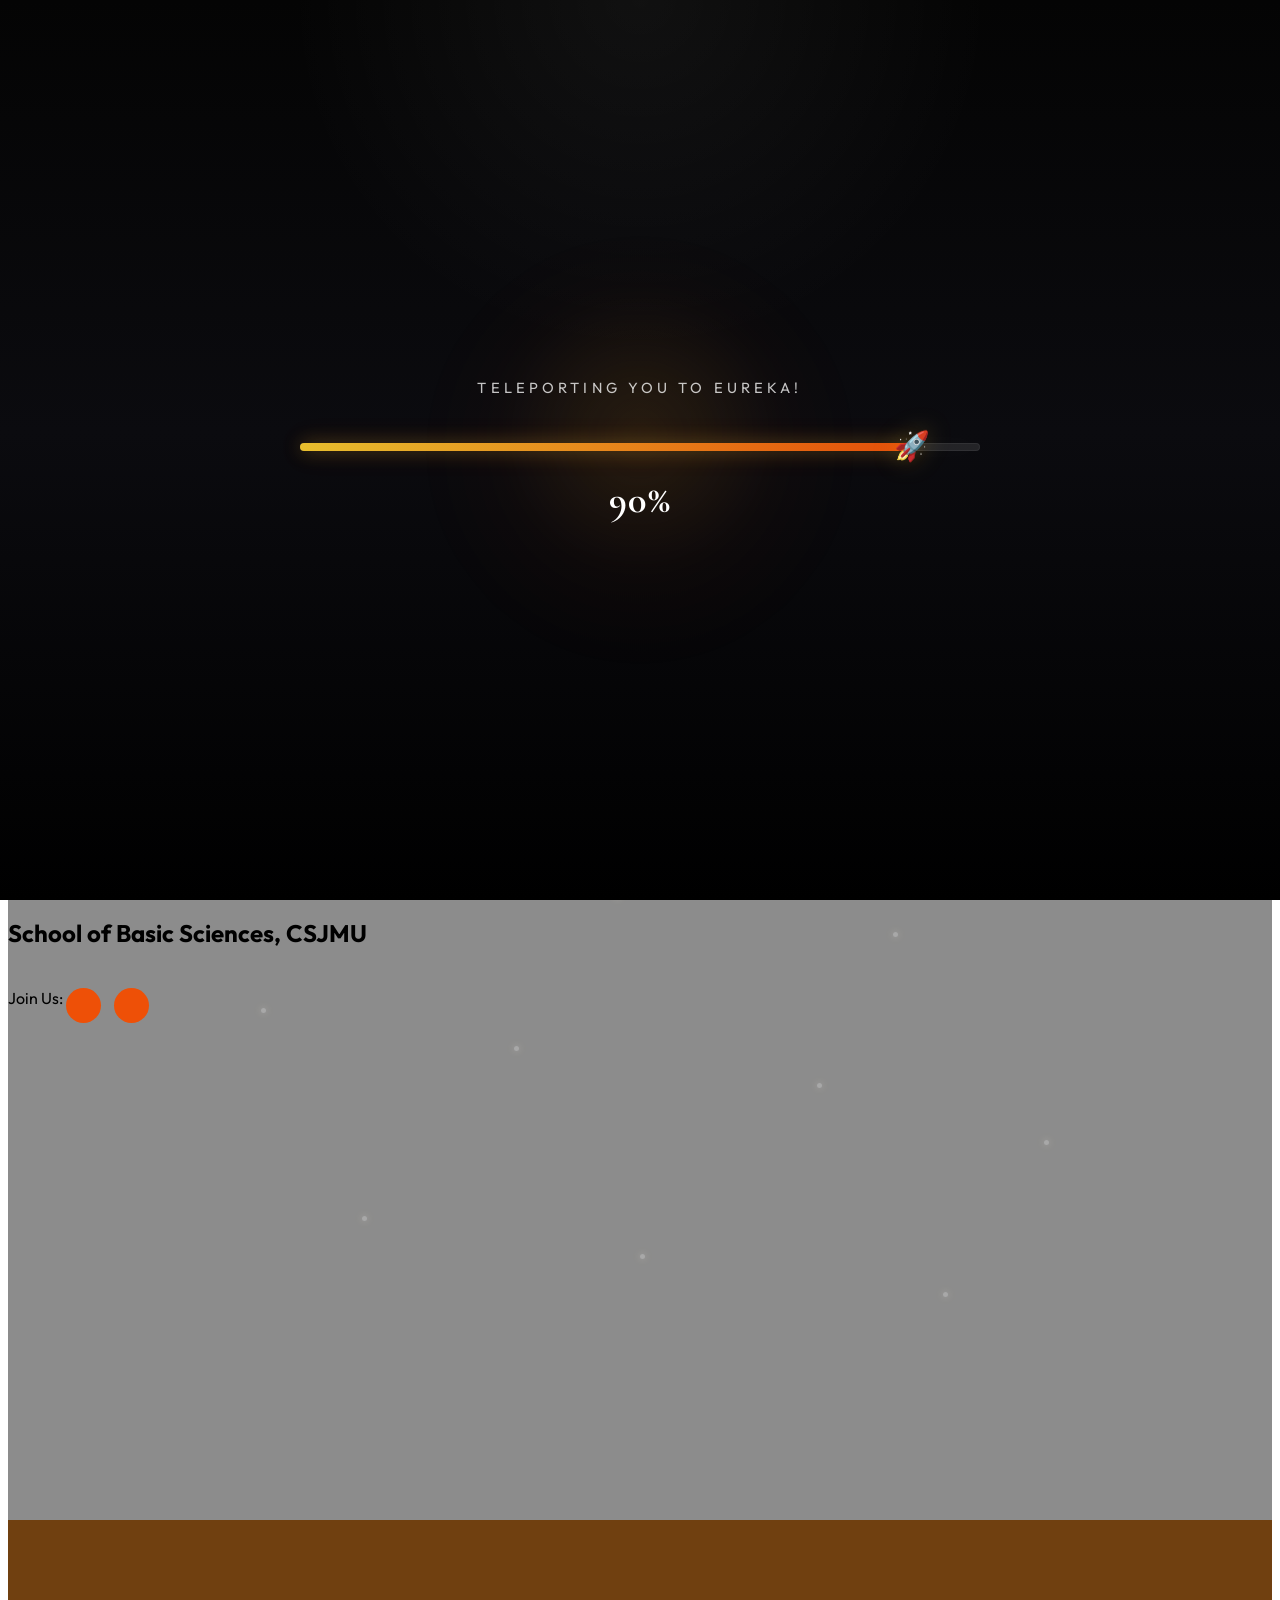
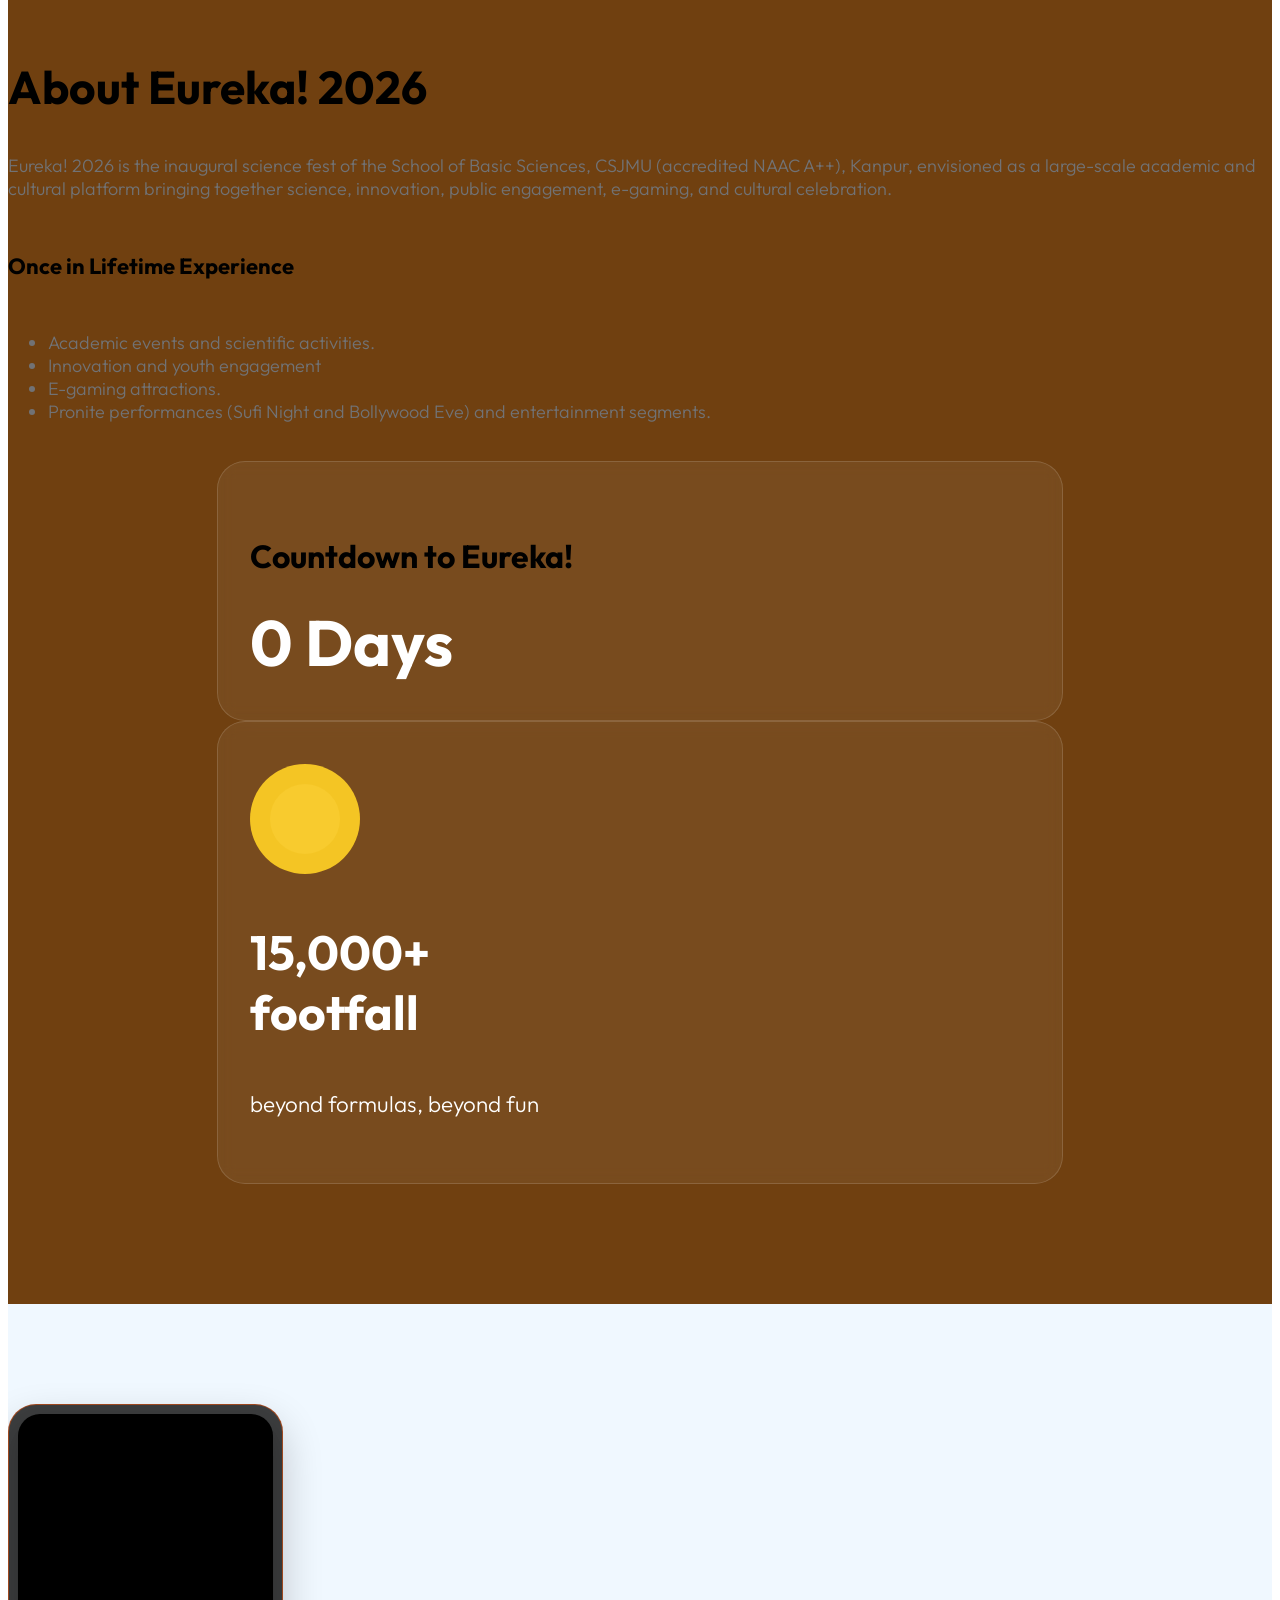
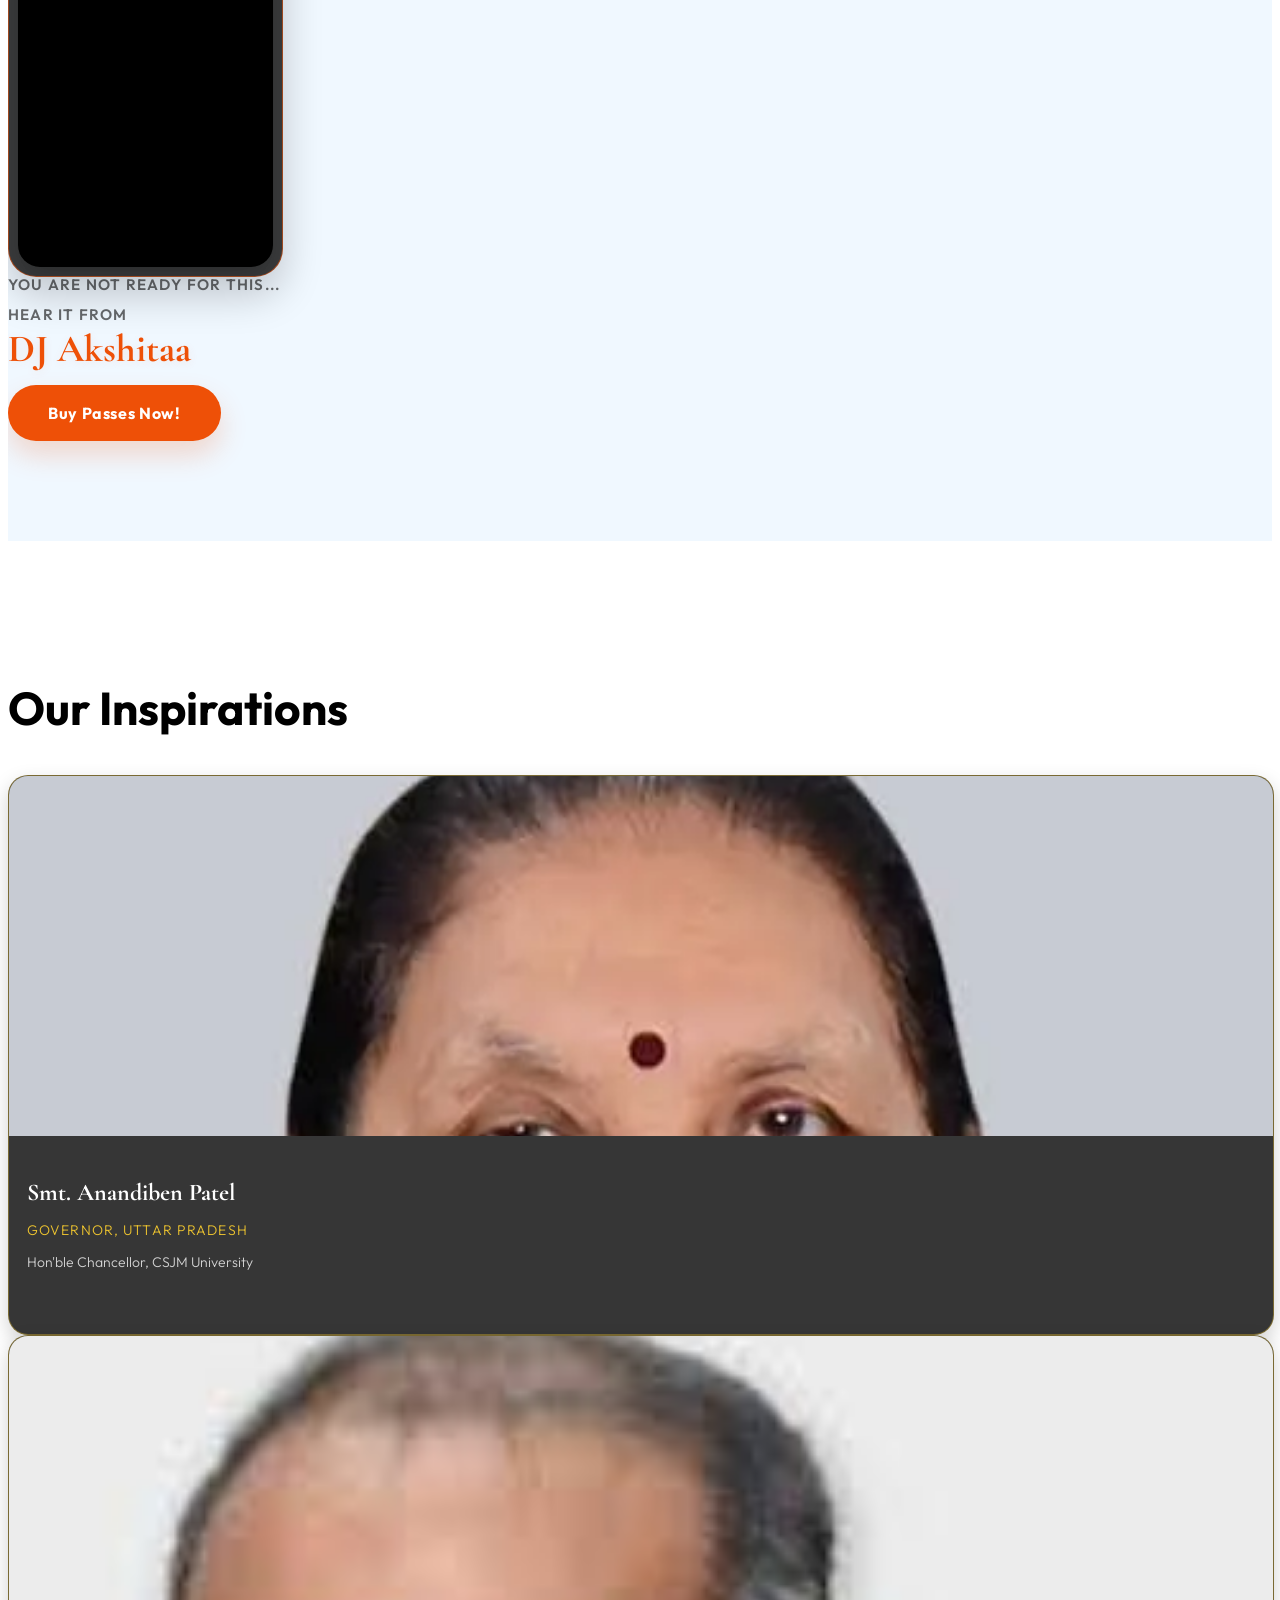
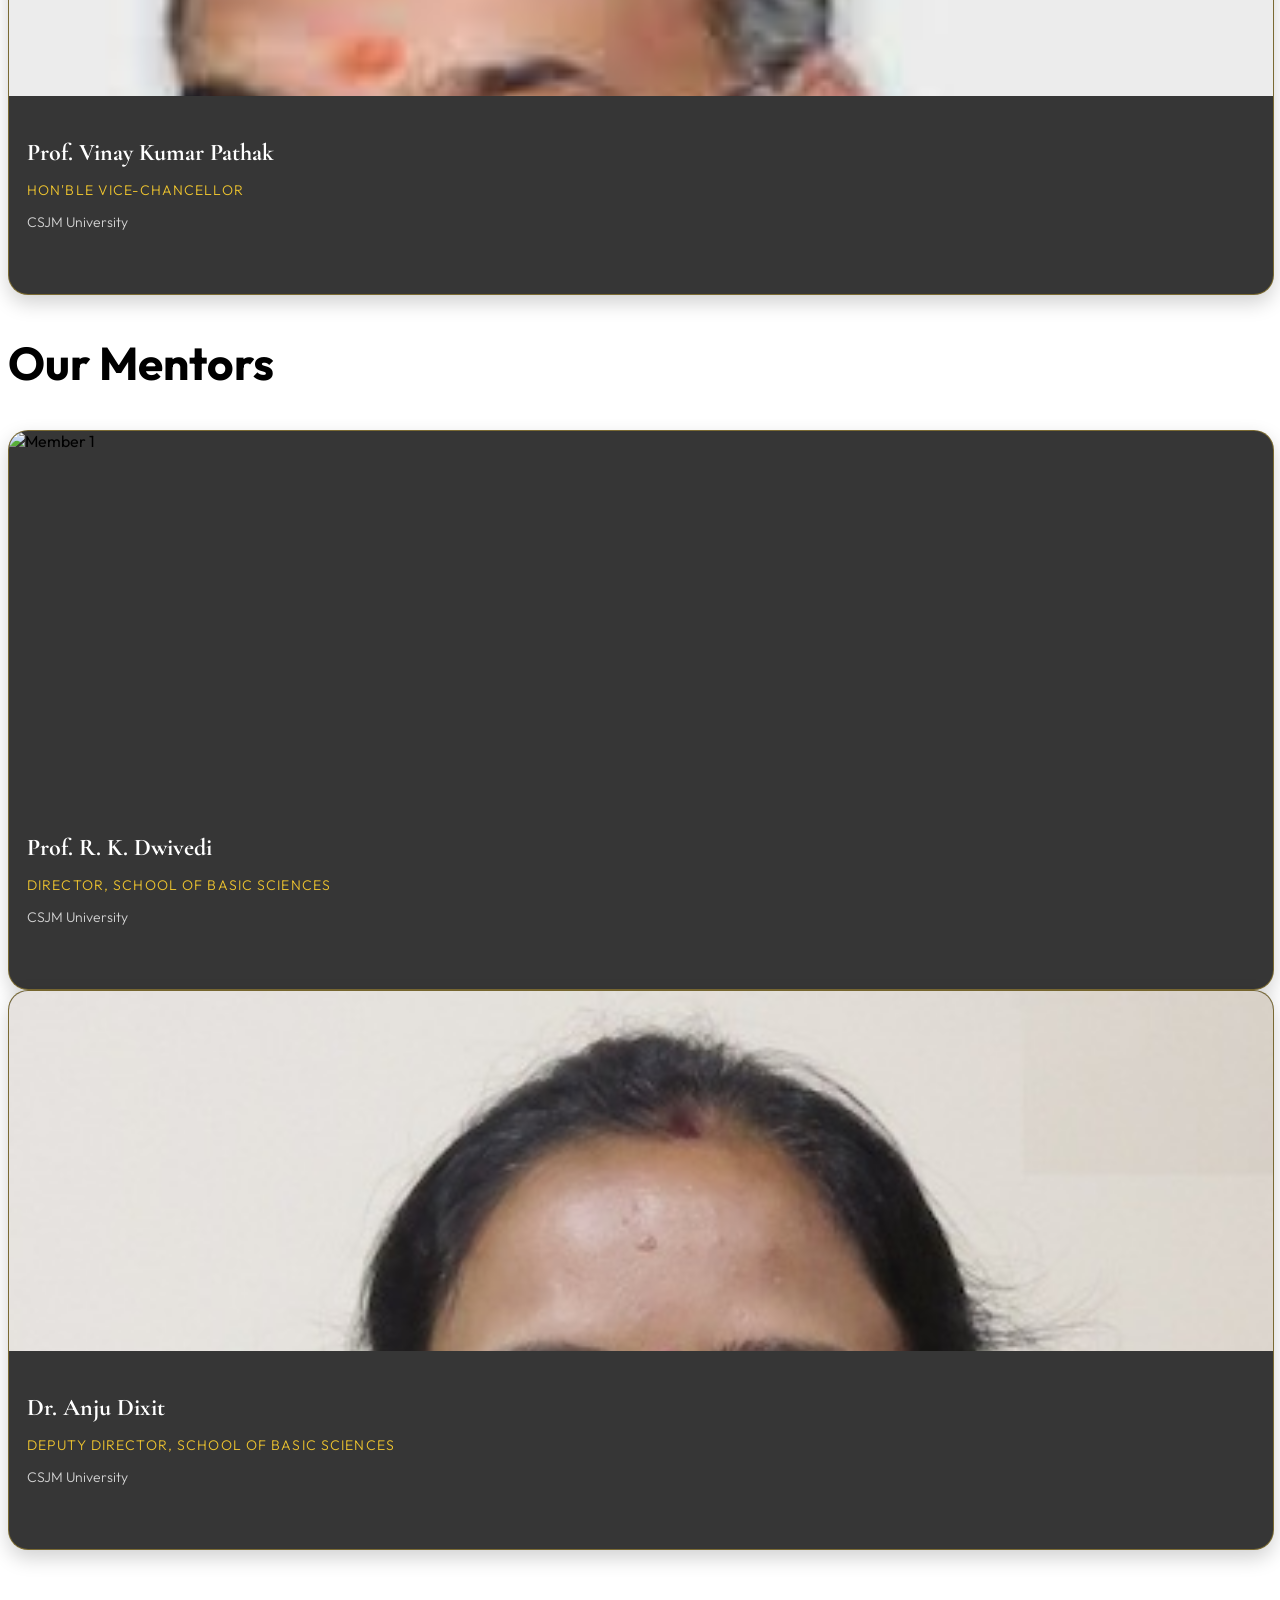
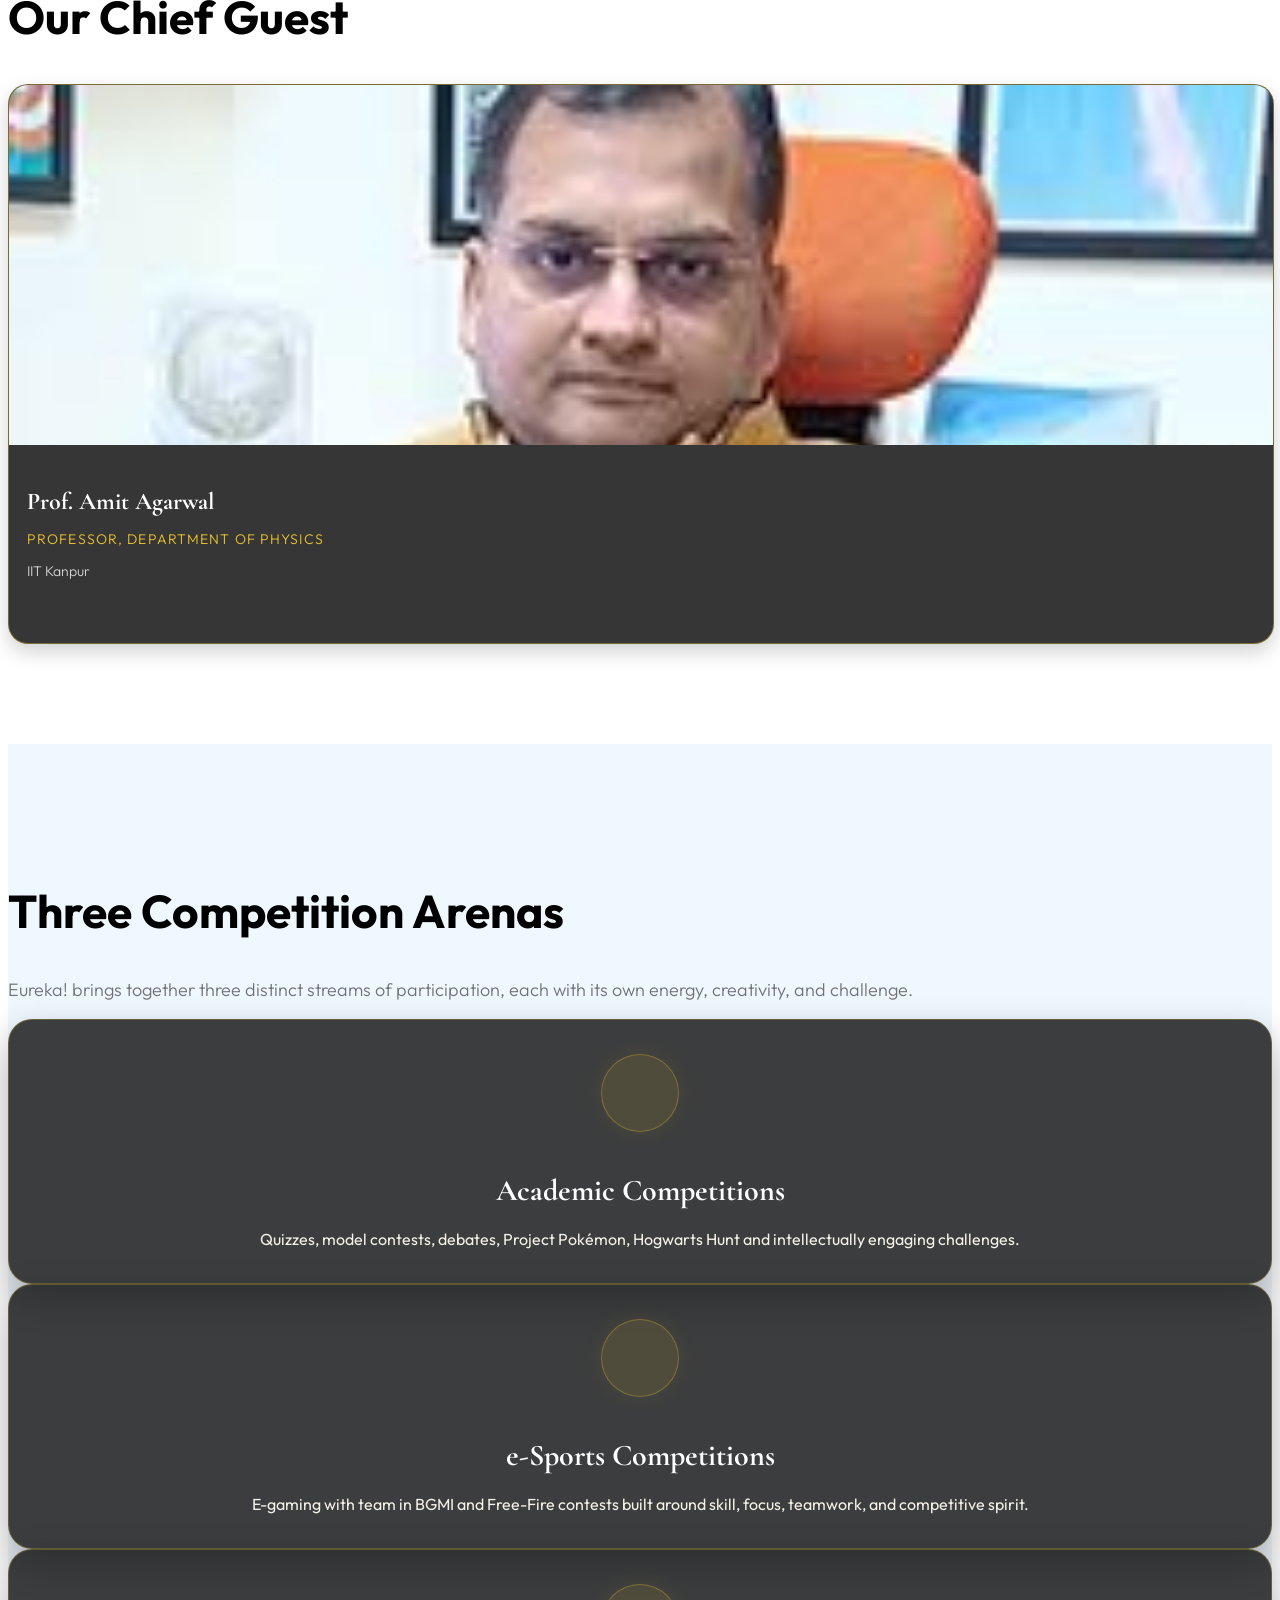
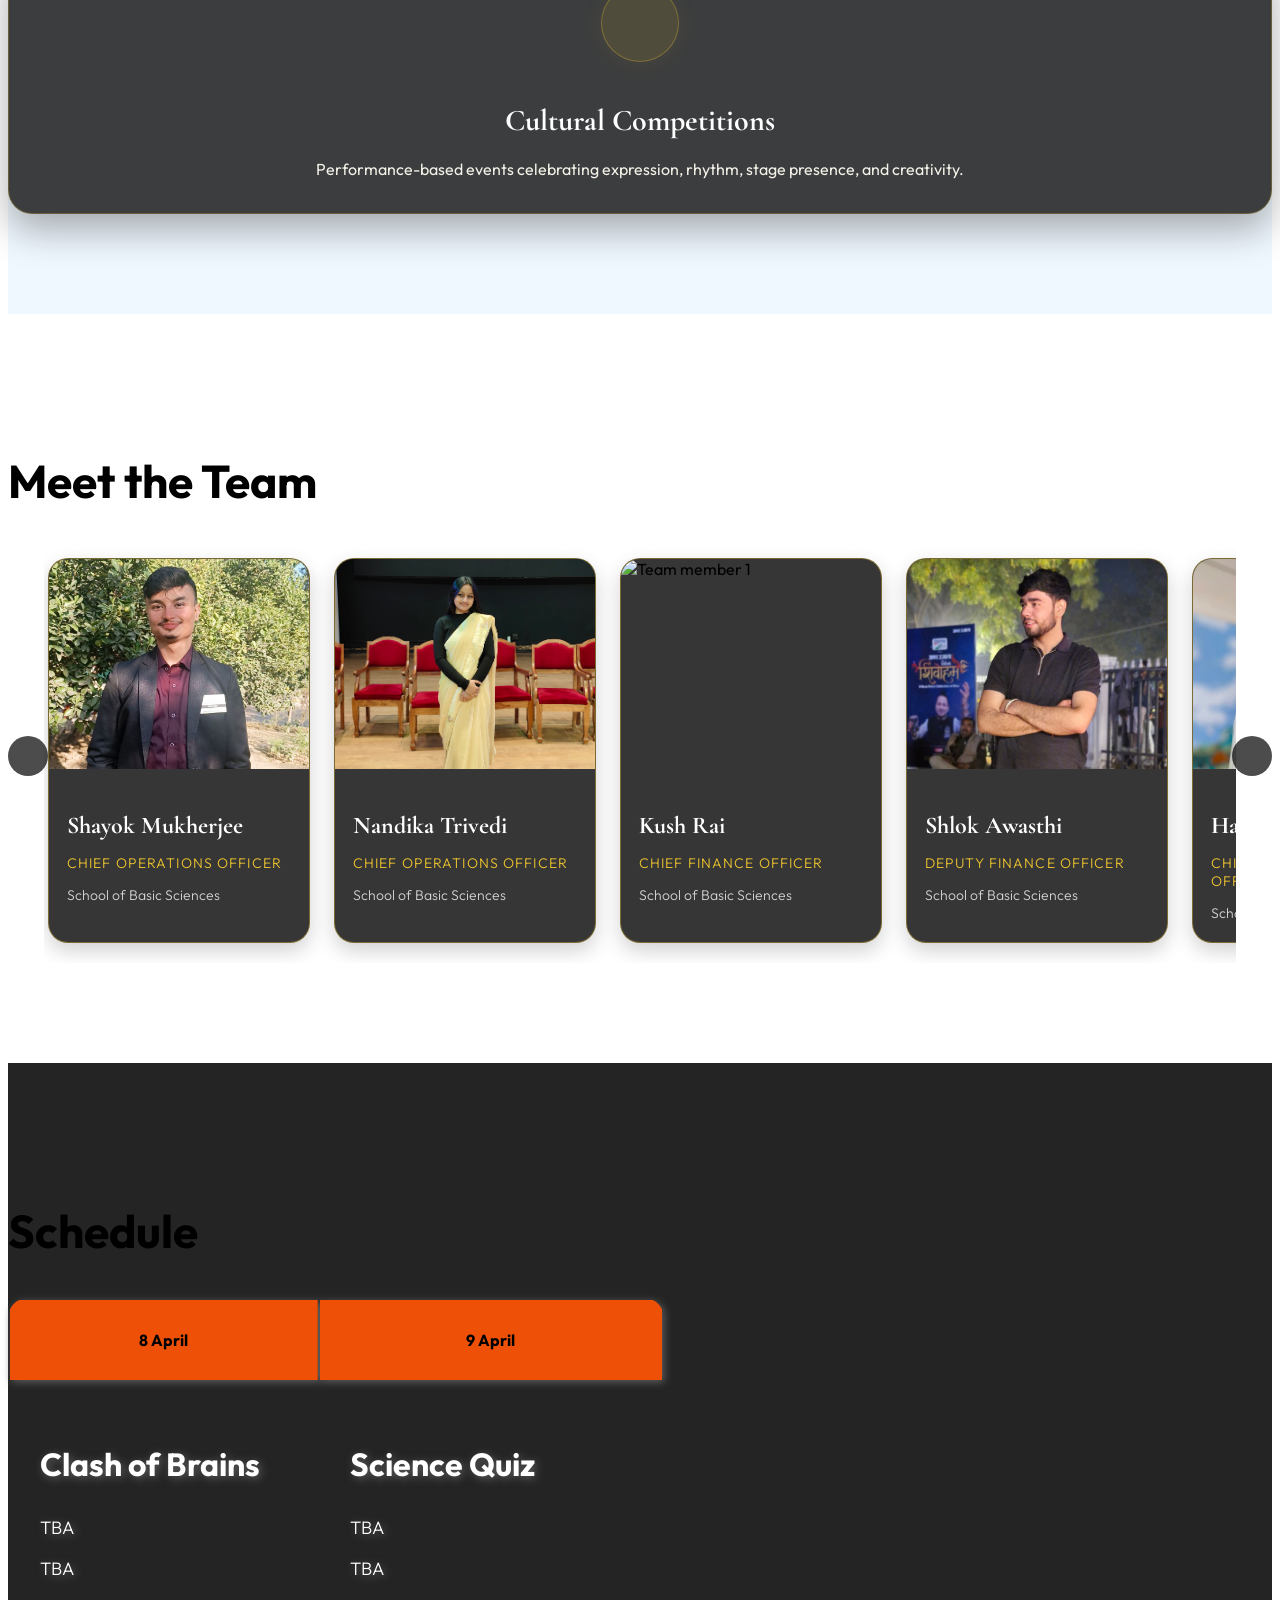
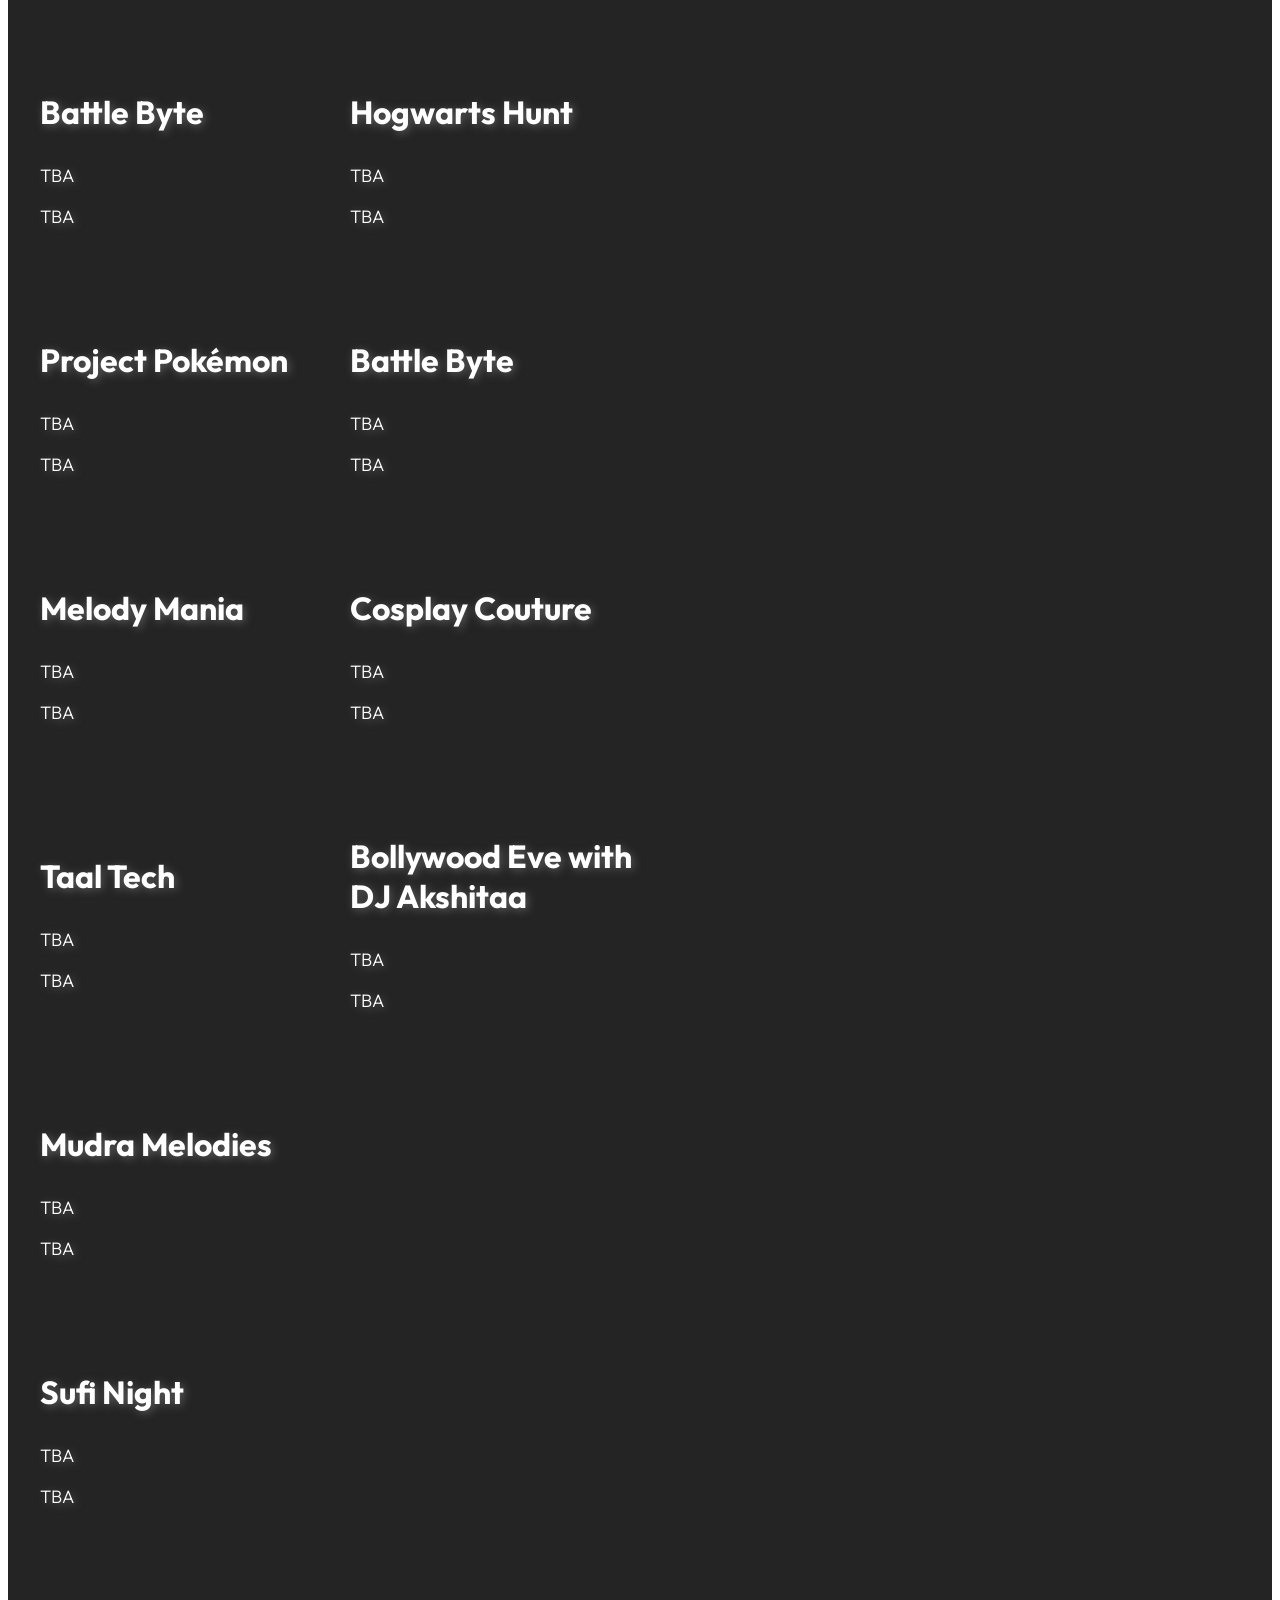
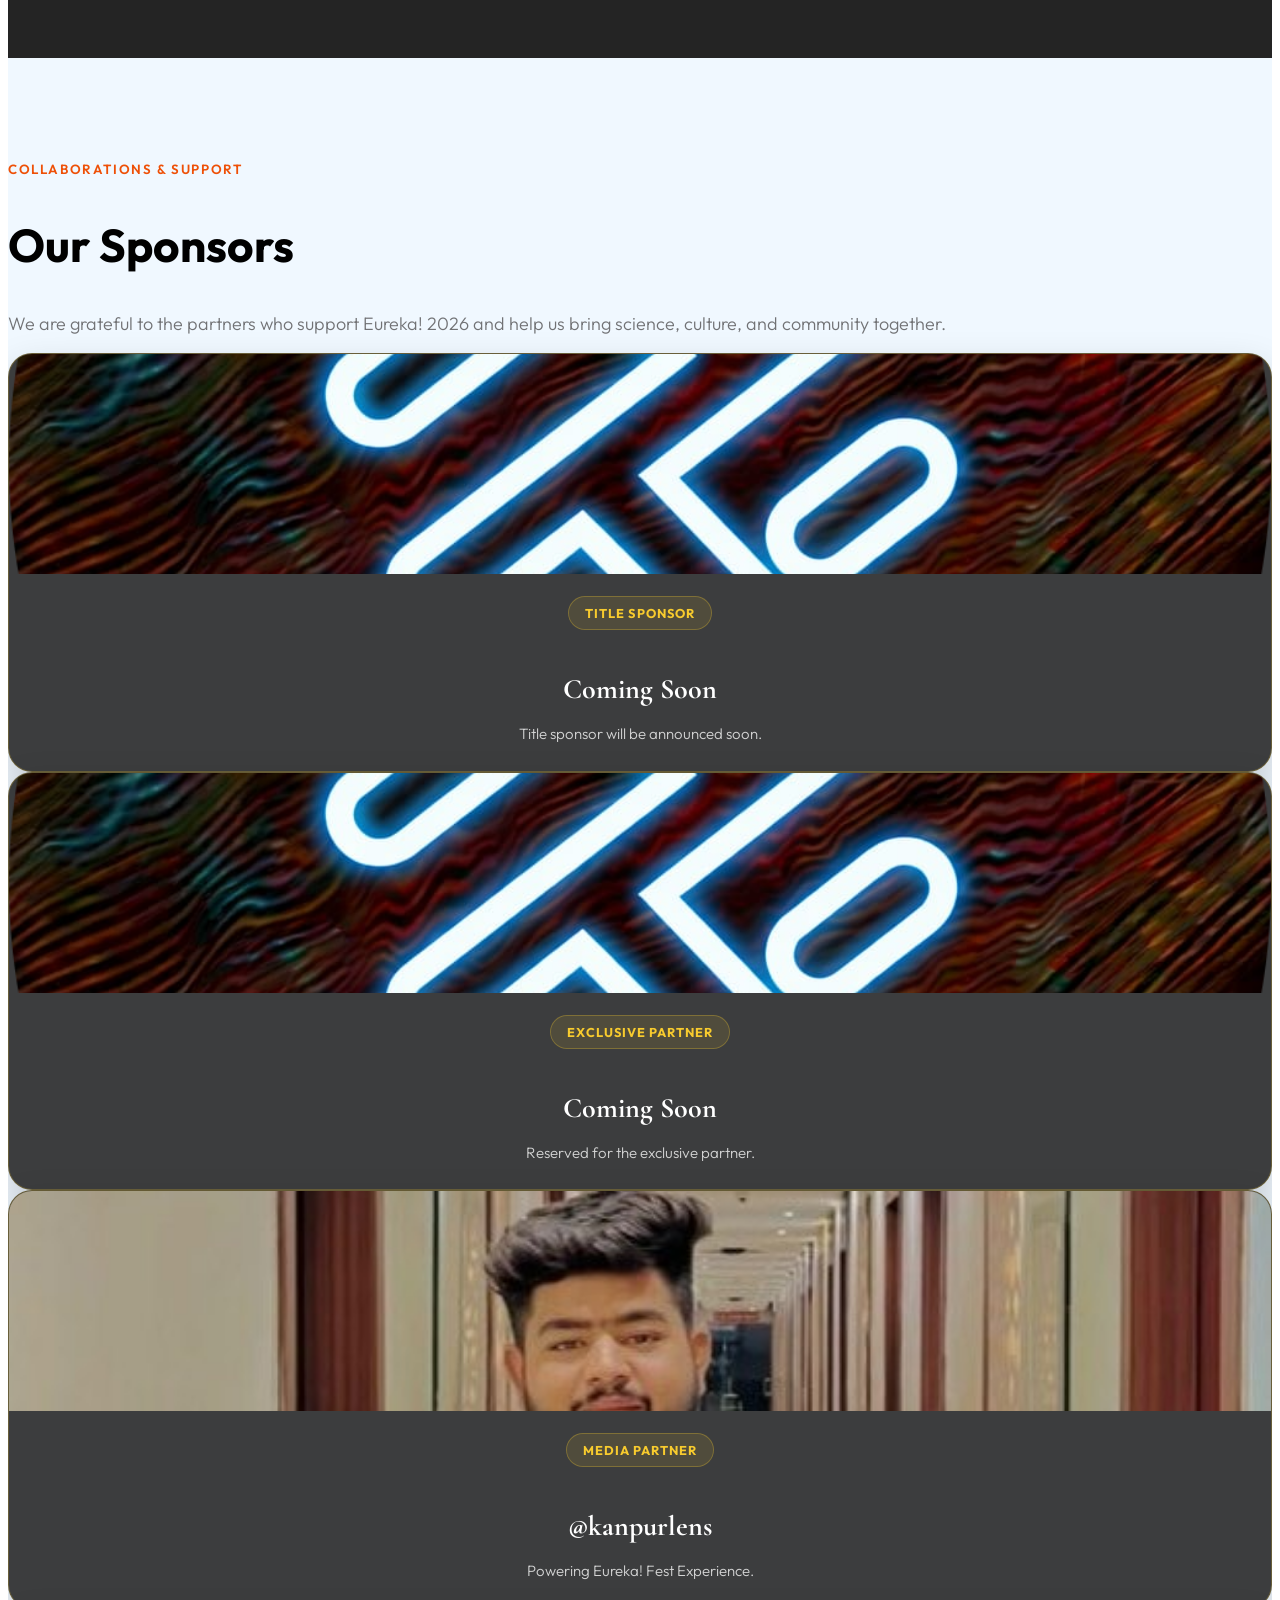
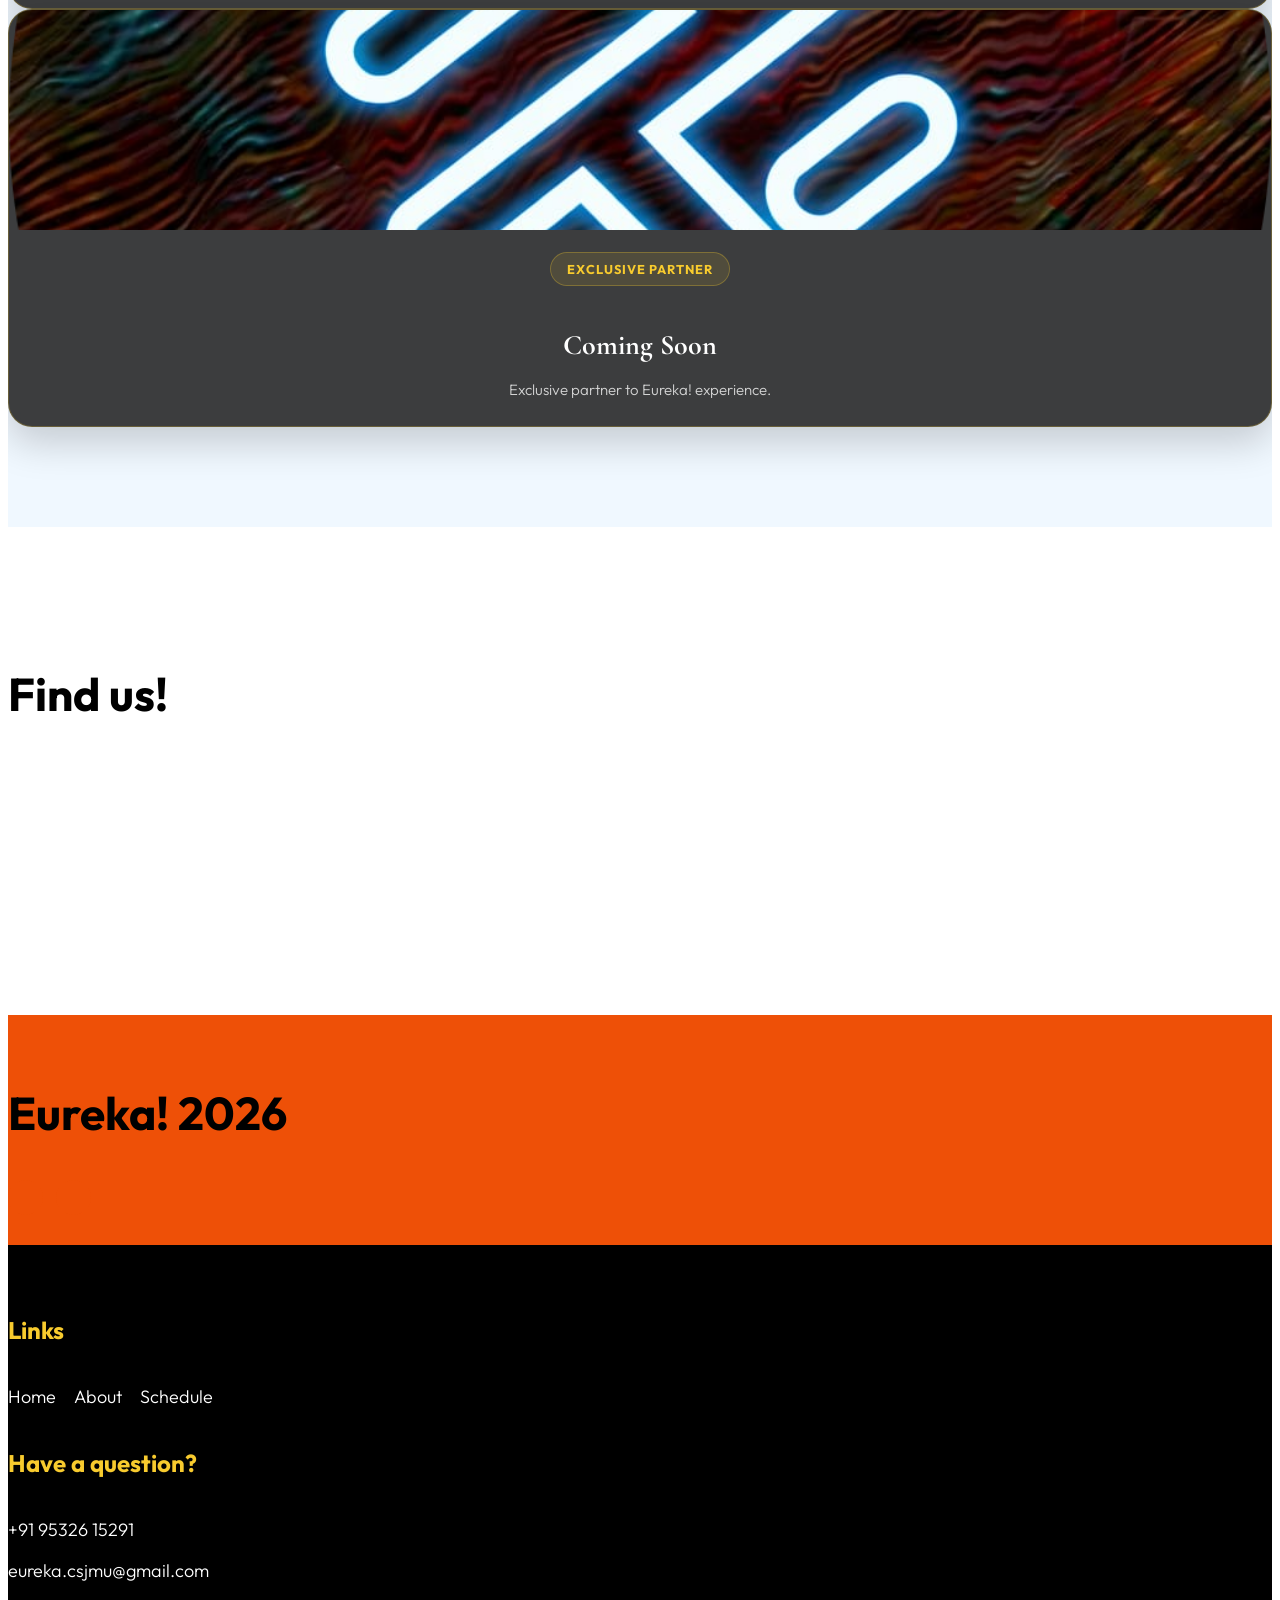
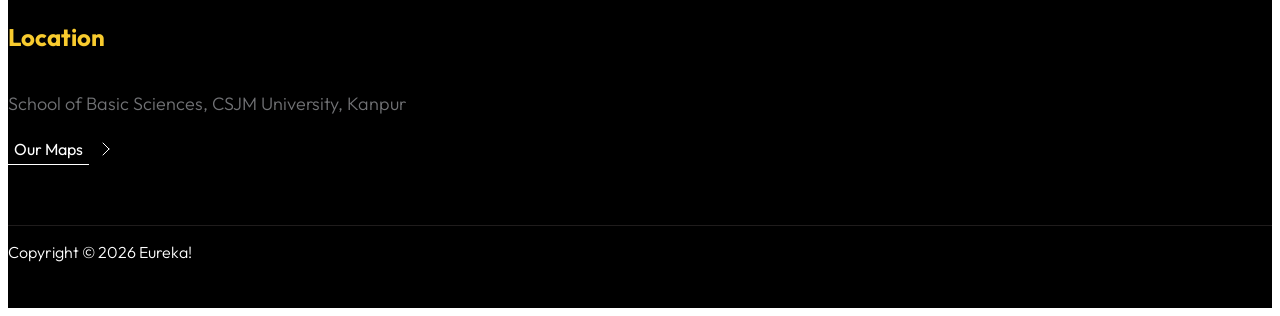
==== index.html @ 8355107d "update" ====
<!doctype html>
<html lang="en">

<head>

<link href="https://fonts.googleapis.com/css2?family=Outfit:wght@100;200;400;700&family=Cormorant+Garamond:wght@500;600;700&display=swap" rel="stylesheet">

<meta charset="utf-8">
<meta name="viewport" content="width=device-width, initial-scale=1">

<meta name="description" content="">
<meta name="author" content="">

<title >Eureka 2026</title>

 <!-- <link rel="icon" type="image/png" href="eureklogo.ico"> -->

<!-- CSS FILES -->
<link rel="preconnect" href="https://fonts.googleapis.com">

<link rel="preconnect" href="https://fonts.gstatic.com" crossorigin>

<link href="https://fonts.googleapis.com/css2?family=Outfit:wght@100;200;400;700&display=swap" rel="stylesheet">

<link href="css/bootstrap.min.css" rel="stylesheet">

<link href="css/bootstrap-icons.css" rel="stylesheet">

<link href="css/templatemo-festava-live.css" rel="stylesheet">
<meta name="google-site-verification" content="KKmfsV0O996W8kP1SkgG8j8efHv0gC7j5SWkyil6h3c" />

</head>

<body>
    <div id="sitePreloader" class="site-preloader" aria-hidden="true">
    <div class="preloader-bg-glow"></div>

    <div class="preloader-content">
        <div class="preloader-kicker">Teleporting you to EUREKA!</div>

        <div class="preloader-track-wrap">
            <div class="preloader-track">
                <div class="preloader-track-fill" id="preloaderFill"></div>
                <div class="preloader-rocket" id="preloaderRocket">🚀</div>
            </div>
        </div>

        <div class="preloader-progress" id="preloaderProgressText">0%</div>
    </div>
</div>

<main>

<header class="site-header">
<div class="container">
<div class="row">

<div class="col-lg-12 col-12 d-flex flex-wrap">
    <p class="d-flex me-4 mb-0">
        <i class="bi-person custom-icon me-2"></i>
        <strong class="text-dark">Brought to you by School of Basic Sciences at CSJM University, Kanpur</strong>
    </p>
</div>

</div>
</div>
</header>


<nav class="navbar navbar-expand-lg">
<div class="container">
<a class="navbar-brand d-flex align-items-center" href="index.html">
    <img src="images/csjmu_logo.png" alt="Eureka logo" class="navbar-logo">
    <span>Eureka! 2026</span>
</a>

<a target="blank" href="https://tally.so/r/D45eeE" class="btn custom-btn d-lg-none ms-auto me-4">Register Now</a>

<button class="navbar-toggler" type="button" data-bs-toggle="collapse" data-bs-target="#navbarNav"
aria-controls="navbarNav" aria-expanded="false" aria-label="Toggle navigation">
<span class="navbar-toggler-icon"></span>
</button>

<div class="collapse navbar-collapse" id="navbarNav">
<ul class="navbar-nav align-items-lg-center ms-auto me-lg-5">
    <li class="nav-item">
        <a class="nav-link click-scroll" href="#section_1">Home</a>
    </li>

    <li class="nav-item">
        <a class="nav-link click-scroll" href="#section_2">About</a>
    </li>

    <li class="nav-item">
        <a class="nav-link click-scroll" href="#section_3">Team</a>
    </li>

    <li class="nav-item">
        <a class="nav-link click-scroll" href="#section_4">Schedule</a>
    </li>

    <!-- <li class="nav-item">
        <a class="nav-link click-scroll" href="#section_5">Pricing</a>
    </li>
 -->
    <li class="nav-item">
        <a target="blank" class="nav-link click-scroll" href="http://eurekafest.github.io/Eureka!%202026.pdf">Brochure</a>
    </li>
</ul>

<a target="blank" href="https://tally.so/r/D45eeE" class="btn custom-btn d-lg-block d-none">Register Now</a>
</div>
</div>
</nav>


<section class="hero-section" id="section_1">
<div class="section-overlay"></div>
<div class="sparkle-layer" id="sparkleLayer"></div>


<div class="container d-flex justify-content-center align-items-center">
<div class="row">

<div class="col-12 mt-auto mb-5 text-center">
    <small>School of Basic Sciences Presents</small>

 <h1 class="hero-title text-white mb-5">
  <span class="hero-main" id="heroMain"></span>
  <span class="hero-year" id="heroYear"></span>
</h1>






    <a class="btn custom-btn smoothscroll" href="#section_2">Where Science Meets Celebration</a>
</div>

<div class="col-lg-12 col-12 mt-auto d-flex flex-column flex-lg-row text-center">
    <div class="date-wrap">
        <h5 class="text-white">
            <i class="custom-icon bi-clock me-2"></i>
            8 - 9, Apr 2026
        </h5>
    </div>

    <div class="location-wrap mx-auto py-3 py-lg-0">
        <h5 class="text-white">
            <i class="custom-icon bi-geo-alt me-2"></i>
            School of Basic Sciences, CSJMU
        </h5>
    </div>

    <div class="social-share">
        <ul class="social-icon d-flex align-items-center justify-content-center">
            <span class="text-white me-3">Join Us:</span>

           <!--  <li class="social-icon-item">
                <a href="#" class="social-icon-link">
                    <span class="bi-facebook"></span>
                </a>
            </li> -->

            <li class="social-icon-item">
                <a  target="blank" href="https://chat.whatsapp.com/ILPv25gqSX96EoKkN54qk4" class="social-icon-link">
                    <span class="bi-whatsapp"></span>
                </a>
            </li>

            <li class="social-icon-item">
                <a target="blank" href="https://www.instagram.com/eureka_csjmu/" class="social-icon-link">
                    <span class="bi-instagram"></span>
                </a>
            </li>
        </ul>
    </div>
</div>
</div>
</div>

<div class="video-wrap">
    <video id="heroVideo" autoplay loop muted playsinline preload="auto" class="custom-video" poster="">
        <source src="video/astronaut.mp4" type="video/mp4">
        Your browser does not support the video tag.
    </video>
</div>

Your browser does not support the video tag.
</video>
</section>


<section class="about-section section-padding" id="section_2">
<div class="container">
<div class="row">

<div class="col-lg-6 col-12 mb-4 mb-lg-0 d-flex align-items-center">
    <div class="services-info">
        <h2 class="text-white mb-4">About Eureka! 2026</h2>

        <p class="text-white">Eureka! 2026 is the inaugural science fest of the School of Basic Sciences, CSJMU (accredited NAAC A++), Kanpur, envisioned as a large-scale academic and cultural platform bringing together science, innovation, public engagement, e-gaming, and cultural celebration.</p>

        <h6 class="text-white mt-4">Once in Lifetime Experience</h6>

        <p class="text-white">
            <ul >
                <li class="text-white">Academic events and scientific activities.</li>
<li class="text-white" >Innovation and youth engagement</li>
<li class="text-white">E-gaming attractions.</li>
<li class="text-white">Pronite performances (Sufi Night and Bollywood Eve) and entertainment segments.</li>
            </ul>
                
           

</p>

    </div>
</div>

<div class="col-lg-6 col-12">
    <div class="about-right-panel d-flex flex-column justify-content-center h-100">

        <div class="info-glass-card text-center mb-4">
            <h3 class="text-white mb-2">Countdown to Eureka!</h3>
            <div id="eventCountdown" class="countdown-days">00 Days</div>
        </div>

        <div class="info-glass-card footfall-card">
            <div class="d-flex align-items-center justify-content-center">
                <div class="footfall-icon-wrap me-4">
                    <i class="about-text-icon bi-person"></i>
                </div>

                <div>
                    <h3 class="mb-2"><span id="count0">0</span>+ <br>footfall</h3>
                    <p class="mb-0">beyond formulas, beyond fun</p>
                </div>
            </div>
        </div>

    </div>
</div>

</div>
</div>
</section>

<section class="eureka-video-section section-padding">
  <div class="container">
    <div class="row eureka-video-row align-items-center justify-content-center g-3">
      
      <div class="col-lg-auto col-md-12 col-12">
        <div class="eureka-video-card">
          <div class="eureka-video-portrait">
            <iframe
              src="video/djbollywood.mp4"
              title="Eureka Video"
              allow="accelerometer; autoplay; clipboard-write; encrypted-media; gyroscope; picture-in-picture; web-share"
              allowfullscreen
              loading="lazy">
            </iframe>
          </div>
        </div>
      </div>

      <div class="col-lg-auto col-md-12 col-12">
         <div class="eureka-video-cta">
  <div class="eureka-video-copy">
    <span class="eureka-video-kicker">You are not ready for this... <br><br> Hear it from</span>
    <h3 class="eureka-video-title">DJ Akshitaa</h3>
  </div>

  <a href="https://tally.so/r/zxZLeq" target="_blank" class="btn custom-btn eureka-pass-btn">
    Buy Passes Now!
  </a>
</div>
      </div>

    </div>
  </div>
</section>

<section class="artists-section section-padding" id="section_new">
    <div class="container">
        <div class="row justify-content-center">
            <div class="col-12 text-center">
                <h2 class="mb-5">Our Inspirations</h2>
            </div>
        </div>

        <!-- Row 1: 2 cards -->
        <div class="row justify-content-center g-4 mb-4">
            <div class="col-lg-4 col-md-6 col-12">
                <article class="team-card h-100">
                    <div class="team-card-image">
                        <img style="object-position: center 10%;" src="images/Anandiben.webp" alt="Member 1">
                    </div>
                    <div class="team-card-body">
                        <h3 class="team-name">Smt. Anandiben Patel</h3>
                        <p class="team-role">Governor, Uttar Pradesh</p>
                        <p class="team-dept">Hon'ble Chancellor, CSJM University</p>
                    </div>
                </article>
            </div>

            <div class="col-lg-4 col-md-6 col-12">
                <article class="team-card h-100">
                    <div class="team-card-image">
                        <img style="object-position: center 4%;" src="images/vc.jpeg" alt="Member 2">
                    </div>
                    <div class="team-card-body">
                        <h3 class="team-name">Prof. Vinay Kumar Pathak</h3>
                        <p class="team-role">Hon'ble Vice-Chancellor</p>
                        <p class="team-dept">CSJM University</p>
                    </div>
                </article>
            </div>
        </div>

        <!-- Row 2: 3 cards -->
        <div class="row justify-content-center">
            <div class="col-12 text-center">
                <h2 class="mb-5">Our Mentors</h2>
            </div>
        </div>
        <div class="row justify-content-center g-4 mb-4">
            <div class="col-lg-4 col-md-6 col-12">
                <article class="team-card h-100">
                    <div class="team-card-image">
                        <img style="object-position: center 10%;" src="images/prof-rk-dwivedi.jpeg" alt="Member 1">
                    </div>
                    <div class="team-card-body">
                        <h3 class="team-name">Prof. R. K. Dwivedi</h3>
                        <p class="team-role">Director, School of Basic Sciences</p>
                        <p class="team-dept">CSJM University</p>
                    </div>
                </article>
            </div>

            <div class="col-lg-4 col-md-6 col-12">
                <article class="team-card h-100">
                    <div class="team-card-image">
                        <img style="object-position: center 4%;" src="images/dr-anju.jpeg" alt="Member 2">
                    </div>
                    <div class="team-card-body">
                        <h3 class="team-name">Dr. Anju Dixit</h3>
                        <p class="team-role">Deputy Director, School of Basic Sciences</p>
                        <p class="team-dept">CSJM University</p>
                    </div>
                </article>
            </div>
        </div

<div class="row justify-content-center">
            <div class="col-12 text-center">
                <h2 class="mb-5">Our Chief Guest</h2>
            </div>
        </div>
        <div class="row justify-content-center g-4 mb-4">
            <div class="col-lg-4 col-md-6 col-12">
                <article class="team-card h-100">
                    <div class="team-card-image">
                        <img style="object-position: center 10%;" src="images/amit_agrawal_iitk.jpeg" alt="Member 1">
                    </div>
                    <div class="team-card-body">
                        <h3 class="team-name">Prof. Amit Agarwal</h3>
                        <p class="team-role">Professor, Department of Physics</p>
                        <p class="team-dept">IIT Kanpur</p>
                    </div>
                </article>
            </div>

            <!-- <div class="col-lg-4 col-md-6 col-12">
                <article class="team-card h-100">
                    <div class="team-card-image">
                        <img style="object-position: center 4%;" src="images/dr-anju.jpeg" alt="Member 2">
                    </div>
                    <div class="team-card-body">
                        <h3 class="team-name">Dr. Anju Dixit</h3>
                        <p class="team-role">Deputy Director, School of Basic Sciences</p>
                        <p class="team-dept">CSJM University</p>
                    </div>
                </article>
            </div> -->
        </div
        <!-- Row 3: 2 cards -->
        <!-- <div class="row justify-content-center g-4">
            <div class="col-lg-4 col-md-6 col-12">
                <article class="team-card h-100">
                    <div class="team-card-image">
                        <img src="images/member6.jpg" alt="Member 6">
                    </div>
                    <div class="team-card-body">
                        <h3 class="team-name">Member Six</h3>
                        <p class="team-role">Role Six</p>
                        <p class="team-dept">School of Basic Sciences</p>
                    </div>
                </article>
            </div>

            <div class="col-lg-4 col-md-6 col-12">
                <article class="team-card h-100">
                    <div class="team-card-image">
                        <img src="images/member7.jpg" alt="Member 7">
                    </div>
                    <div class="team-card-body">
                        <h3 class="team-name">Member Seven</h3>
                        <p class="team-role">Role Seven</p>
                        <p class="team-dept">School of Basic Sciences</p>
                    </div>
                </article>
            </div>
        </div> -->
    </div>
</section>


<section class="umbrella-section section-padding" id="competition-streams">
  <div class="container">
    <div class="row justify-content-center">
      <div class="col-lg-10 col-12 text-center">
        <!-- <small class="text-white d-block mb-3">Under the umbrella of Eureka! 2026 <br>Prize-pool: ₹15000+</small> -->
        <h2 class="text-white mb-3">Three Competition Arenas</h2>
        <p class="text-white mb-5">
          Eureka! brings together three distinct streams of participation, each with its own energy, creativity, and challenge.
        </p>
      </div>
    </div>

    <div class="row g-4 justify-content-center">
      <div class="col-lg-4 col-md-6 col-12">
        <div class="umbrella-card">
          <div class="umbrella-card-icon">
            <i class="bi-mortarboard-fill"></i>
          </div>
          <h4 class="umbrella-card-title">Academic Competitions</h4>
          <p class="umbrella-card-text">
            Quizzes, model contests, debates, Project Pokémon, Hogwarts Hunt and intellectually engaging challenges.
          </p>
        </div>
      </div>

      <div class="col-lg-4 col-md-6 col-12">
        <div class="umbrella-card">
          <div class="umbrella-card-icon">
            <i class="bi-controller"></i>
          </div>
          <h4 class="umbrella-card-title">e-Sports Competitions</h4>
          <p class="umbrella-card-text">
            E-gaming with team in BGMI and Free-Fire contests built around skill, focus, teamwork, and competitive spirit.
          </p>
        </div>
      </div>

      <div class="col-lg-4 col-md-6 col-12">
        <div class="umbrella-card">
          <div class="umbrella-card-icon">
            <i class="bi-music-note-beamed"></i>
          </div>
          <h4 class="umbrella-card-title">Cultural Competitions</h4>
          <p class="umbrella-card-text">
            Performance-based events celebrating expression, rhythm, stage presence, and creativity.
          </p>
        </div>
      </div>
    </div>
  </div>
</section>





<section class="artists-section section-padding" id="section_3">
  <div class="container">
    <div class="row justify-content-center">
      <div class="col-12 text-center">
        <h2 class="mb-4">Meet the Team</h2>
      </div>

      <div class="team-scroller-wrapper">
        <button class="team-nav team-nav-left" type="button" aria-label="Scroll left">
          <i class="bi-chevron-left"></i>
        </button>

        <div class="team-scroller" id="teamScroller">
          <!-- Card 1 -->
          <article class="team-card">
            <div class="team-card-image">
              <img src="images/shayok.jpeg" alt="Team member 1">
            </div>
            <div class="team-card-body">
              <h3 class="team-name">Shayok Mukherjee</h3>
              <p class="team-role">Chief Operations Officer
</p>
              <p class="team-dept">School of Basic Sciences</p>
            </div>
          </article>
           <!-- Card 1 -->
          <article class="team-card">
            <div class="team-card-image">
              <img style="object-position: center 30%;" src="images/IMG_20260319_162132.jpg.jpeg" alt="Team member 1">
            </div>
            <div class="team-card-body">
              <h3 class="team-name">Nandika Trivedi</h3>
              <p class="team-role">Chief Operations Officer
</p>
              <p class="team-dept">School of Basic Sciences</p>
            </div>
          </article>
           <!-- Card 1 -->
          <article class="team-card">
            <div class="team-card-image">
              <img style="object-position: center 30%;" src="images/IMG-20251124-WA0072(1).jpg.jpeg" alt="Team member 1">
            </div>
            <div class="team-card-body">
              <h3 class="team-name">Kush Rai</h3>
              <p class="team-role"> Chief Finance Officer</p>
              <p class="team-dept">School of Basic Sciences</p>
            </div>
          </article>
           <!-- Card 1 -->
          <article class="team-card">
            <div class="team-card-image">
              <img style="object-position: center 5%;" src="images/Shlok.jpeg" alt="Team member 1">
            </div>
            <div class="team-card-body">
              <h3 class="team-name">Shlok Awasthi</h3>
              <p class="team-role"> Deputy Finance Officer</p>
              <p class="team-dept">School of Basic Sciences</p>
            </div>
          </article>

           <!-- Card 1 -->
          <article class="team-card">
            <div class="team-card-image">
              <img style="object-position: center 10%;" src="images/Harshit.jpeg" alt="Team member 1">
            </div>
            <div class="team-card-body">
              <h3 class="team-name">Harshit Gupta</h3>
              <p class="team-role">Chief Communications Officer</p>
              <p class="team-dept">School of Basic Sciences</p>
            </div>
          </article>

           <!-- Card 1 -->
          <article class="team-card">
            <div class="team-card-image">
              <img style="object-position: center 10%;" src="images/Gajanan.jpeg" alt="Team member 1">
            </div>
            <div class="team-card-body">
              <h3 class="team-name">Gajanan Singh</h3>
              <p class="team-role">Chief Sporting Officer</p>
              <p class="team-dept">School of Basic Sciences</p>
            </div>
          </article>

          <!-- Card 2 -->
          <article class="team-card">
            <div class="team-card-image">
              <img style="object-position: center 10%;" src="images/shivani.jpg.jpeg" alt="Team member 2">
            </div>
            <div class="team-card-body">
              <h3 class="team-name">Shivani Yadav</h3>
              <p class="team-role">Chief Creative Officer</p>
              <p class="team-dept">School of Basic Sciences</p>
            </div>
          </article>


           <article class="team-card">
            <div class="team-card-image">
              <img style="object-position: center 10%;" src="images/Krishnakant.jpeg" alt="Team member 2">
            </div>
            <div class="team-card-body">
              <h3 class="team-name">Krishnakant</h3>
              <p class="team-role">Deputy Technical Officer</p>
              <p class="team-dept">School of Basic Sciences</p>
            </div>
          </article>
 <article class="team-card">
            <div class="team-card-image">
              <img style="object-position: center 30%;" src="images/Manali.jpeg" alt="Team member 1">
            </div>
            <div class="team-card-body">
              <h3 class="team-name">Manali Yadav</h3>
              <p class="team-role">Deputy Communications Officer</p>
              <p class="team-dept">School of Basic Sciences</p>
            </div>
          </article>
           <!-- Card 1 -->

          <article class="team-card">
            <div class="team-card-image">
              <img style="object-position: center 10%;" src="images/Purnima.jpg" alt="Team member 2">
            </div>
            <div class="team-card-body">
              <h3 class="team-name">Purnima Tiwari</h3>
              <p class="team-role">Chief Academic Officer </p>
              <p class="team-dept">School of Basic Sciences</p>
            </div>
          </article>


          <article class="team-card">
            <div class="team-card-image">
              <img style="object-position: center 10%;" src="images/av.jpg" alt="Team member 2">
            </div>
            <div class="team-card-body">
              <h3 class="team-name">Aayush Verma</h3>
              <p class="team-role">Chief Technical Officer</p>
              <p class="team-dept">School of Basic Sciences</p>
            </div>
          </article>


          <article class="team-card">
            <div class="team-card-image">
              <img style="object-position: center;" src="images/Prasiddhii.jpeg" alt="Team member 2">
            </div>
            <div class="team-card-body">
              <h3 class="team-name">Prasiddhii</h3>
              <p class="team-role">Chief Cultural Officer</p>
              <p class="team-dept">School of Basic Sciences</p>
            </div>
          </article>

          <!-- Add more team-card blocks as needed -->
        </div>

        <button class="team-nav team-nav-right" type="button" aria-label="Scroll right">
          <i class="bi-chevron-right"></i>
        </button>
      </div>
    </div>
  </div>
</section>



<section class="schedule-section section-padding" id="section_4">
  <div class="container">
    <div class="row">
      <div class="col-12 text-center">
        <h2 class="text-white mb-4">Schedule</h2>

        <div class="table-responsive">
          <table class="schedule-table table table-dark">
            <thead>
              <tr>
                <th scope="col">8 April</th>
                <th scope="col">9 April</th>
              </tr>
            </thead>

            <tbody>
              <tr>
                <td>
                  <h3>Clash of Brains</h3>
                  <p class="mb-2">TBA</p>
                  <p>TBA</p>
                </td>
                <td>
                  <h3>Science Quiz</h3>
                  <p class="mb-2">TBA</p>
                  <p>TBA</p>
                </td>
              </tr>

               <tr>
                <td>
                  <h3>Battle Byte</h3>
                  <p class="mb-2">TBA</p>
                  <p>TBA</p>
                </td>
                <td>
                  <h3>Hogwarts Hunt</h3>
                  <p class="mb-2">TBA</p>
                  <p>TBA</p>
                </td>
              </tr>

              <tr>
                <td>
                  <h3>Project Pokémon</h3>
                  <p class="mb-2">TBA</p>
                  <p>TBA</p>
                </td>
                <td>
                  <h3>Battle Byte</h3>
                  <p class="mb-2">TBA</p>
                  <p>TBA</p>
                </td>
              </tr>

               <tr>
                <td>
                  <h3>Melody Mania</h3>
                  <p class="mb-2">TBA</p>
                  <p>TBA</p>
                </td>
                <td>
                  <h3>Cosplay Couture</h3>
                  <p class="mb-2">TBA</p>
                  <p>TBA</p>
                </td>
              </tr>

              <tr>
                <td>
                  <h3>Taal Tech</h3>
                  <p class="mb-2">TBA</p>
                  <p>TBA</p>
                </td>
                <td>
                  <h3>Bollywood Eve with <br>DJ Akshitaa</h3>
                  <p class="mb-2">TBA</p>
                  <p>TBA</p>
                </td>
              </tr>
              <tr>
                <td>
                  <h3>Mudra Melodies</h3>
                  <p class="mb-2">TBA</p>
                  <p>TBA</p>
                </td>
               <!--  <td>
                  <h3>Mudra Melodies</h3>
                  <p class="mb-2">TBA</p>
                  <p>TBA</p>
                </td>
 -->
              </tr>

               <tr>
                <td>
                  <h3>Sufi Night</h3>
                  <p class="mb-2">TBA</p>
                  <p>TBA</p>
                </td>
                <!-- <td>
                  <h3>Mudra Melodies</h3>
                  <p class="mb-2">TBA</p>
                  <p>TBA</p>
                </td> -->

              </tr>
            </tbody>
          </table>
        </div>
      </div>


    </div>
  </div>
</section>




<!-- <section class="pricing-section section-padding section-bg" id="section_5">
<div class="container">
<div class="row">

<div class="col-lg-8 col-12 mx-auto">
    <h2 class="text-center mb-4">Prices, you'll love</h2>
</div>

<div class="col-lg-6 col-12">
    <div class="pricing-thumb">
        <div class="d-flex">
            <div>
                <h3><small>Early Bird</small> $120</h3>

                <p>Including good things:</p>
            </div>

            <p class="pricing-tag ms-auto">Save up to <span>50%</span></h2>
        </div>

        <ul class="pricing-list mt-3">
            <li class="pricing-list-item">platform for potential customers</li>

            <li class="pricing-list-item">digital experience</li>

            <li class="pricing-list-item">high-quality sound</li>

            <li class="pricing-list-item">standard content</li>
        </ul>

        <a class="link-fx-1 color-contrast-higher mt-4" href="ticket.html">
            <span>Buy Ticket</span>
            <svg class="icon" viewBox="0 0 32 32" aria-hidden="true">
                <g fill="none" stroke="currentColor" stroke-linecap="round" stroke-linejoin="round">
                    <circle cx="16" cy="16" r="15.5"></circle>
                    <line x1="10" y1="18" x2="16" y2="12"></line>
                    <line x1="16" y1="12" x2="22" y2="18"></line>
                </g>
            </svg>
        </a>
    </div>
</div>

<div class="col-lg-6 col-12 mt-4 mt-lg-0">
    <div class="pricing-thumb">
        <div class="d-flex">
            <div>
                <h3><small>Standard</small> $240</h3>

                <p>What makes a premium festava?</p>
            </div>
        </div>

        <ul class="pricing-list mt-3">
            <li class="pricing-list-item">platform for potential customers</li>

            <li class="pricing-list-item">digital experience</li>

            <li class="pricing-list-item">high-quality sound</li>

            <li class="pricing-list-item">premium content</li>

            <li class="pricing-list-item">live chat support</li>
        </ul>

        <a class="link-fx-1 color-contrast-higher mt-4" href="ticket.html">
            <span>Buy Ticket</span>
            <svg class="icon" viewBox="0 0 32 32" aria-hidden="true">
                <g fill="none" stroke="currentColor" stroke-linecap="round" stroke-linejoin="round">
                    <circle cx="16" cy="16" r="15.5"></circle>
                    <line x1="10" y1="18" x2="16" y2="12"></line>
                    <line x1="16" y1="12" x2="22" y2="18"></line>
                </g>
            </svg>
        </a>
    </div>
</div>

</div>
</div>
</section> -->


<section class="sponsors-section section-padding" id="section5">
    <div class="container">
        <div class="row justify-content-center">
            <div class="col-lg-10 col-12 text-center">
                <small class="d-block mb-3">Collaborations & Support</small>
                <h2 class="mb-3">Our Sponsors</h2>
                <p class="mb-5">
                    We are grateful to the partners who support Eureka! 2026 and help us bring science,
                    culture, and community together.
                </p>
            </div>
        </div>

        <div class="row g-4 justify-content-center">

            <div class="col-lg-3 col-md-6 col-12">
                <article class="sponsor-card h-100">
                    <div class="sponsor-card-image">
                        <img src="images/logo.png" alt="Title Sponsor Placeholder">
                    </div>
                    <div class="sponsor-card-body">
                        <div class="sponsor-badge">Title Sponsor</div>
                        <h3 class="sponsor-name">Coming Soon</h3>
                        <p class="sponsor-note mb-0">Title sponsor will be announced soon.</p>
                    </div>
                </article>
            </div>

            <div class="col-lg-3 col-md-6 col-12">
                <article class="sponsor-card sponsor-card-highlight h-100">
                    <div class="sponsor-card-image">
                        <img src="images/logo.png" alt="Exclusive Partner Placeholder">
                    </div>
                    <div class="sponsor-card-body">
                        <div class="sponsor-badge">Exclusive Partner</div>
                        <h3 class="sponsor-name">Coming Soon</h3>
                        <p class="sponsor-note mb-0">Reserved for the exclusive partner.</p>
                    </div>
                </article>
            </div>

            <div class="col-lg-3 col-md-6 col-12">
                <a href="https://www.instagram.com/kanpurlens/" target="_blank" rel="noopener noreferrer" class="sponsor-link-wrap">
                    <article class="sponsor-card h-100">
                        <div class="sponsor-card-image">
                            <img style="object-position: center 20%;" src="images/kanpur_lens.jpg" alt="Kanpur Lens">
                        </div>
                        <div class="sponsor-card-body">
                            <div class="sponsor-badge">Media Partner</div>
                            <h3 class="sponsor-name">@kanpurlens</h3>
                            <p class="sponsor-note mb-0">Powering Eureka! Fest Experience.</p>
                        </div>
                    </article>
                </a>
            </div>

            <div class="col-lg-3 col-md-6 col-12">
                <article class="sponsor-card h-100">
                    <div class="sponsor-card-image">
                        <img src="images/logo.png" alt="Partner Placeholder">
                    </div>
                    <div class="sponsor-card-body">
                        <div class="sponsor-badge">Exclusive Partner</div>
                        <h3 class="sponsor-name">Coming Soon</h3>
                        <p class="sponsor-note mb-0">Exclusive partner to Eureka! experience.</p>
                    </div>
                </article>
            </div>

        </div>
    </div>
</section>

<section class="contact-section section-padding" id="section_6">
    <div class="container">
        <div class="row">
            <div class="col-lg-8 col-12 mx-auto">
                <h2 class="text-center mb-4">Find us!</h2>

                <div class="shadow-lg mt-5 ratio ratio-16x9">
    <iframe
        src="https://www.google.com/maps/embed?pb=!1m18!1m12!1m3!1d120914.49504729142!2d80.27096152632858!3d26.46066251000714!2m3!1f0!2f0!3f0!3m2!1i1024!2i768!4f13.1!3m3!1m2!1s0x399c37ea522f9c0d%3A0xc0670941a068aea2!2sChhatrapati%20Shahu%20Ji%20Maharaj%20University%2C%20Kanpur!5e1!3m2!1sen!2sin!4v1774435344600!5m2!1sen!2sin"
        style="border:0;"
        allowfullscreen=""
        loading="lazy"
        referrerpolicy="no-referrer-when-downgrade">
    </iframe>
</div>
            </div>
        </div>
    </div>
</section>
</main>


<footer class="site-footer">
<div class="site-footer-top">
<div class="container">
<div class="row">

<div class="col-lg-6 col-12">
    <h2 class="text-white mb-lg-0">Eureka! 2026</h2>
</div>

<div class="col-lg-6 col-12 d-flex justify-content-lg-end align-items-center">
    <ul class="social-icon d-flex justify-content-lg-end">
         <li class="social-icon-item">
                <a  target="blank" href="https://chat.whatsapp.com/ILPv25gqSX96EoKkN54qk4" class="social-icon-link">
                    <span class="bi-whatsapp"></span>
                </a>
            </li>

            <li class="social-icon-item">
                <a target="blank" href="https://www.instagram.com/eureka_csjmu/" class="social-icon-link">
                    <span class="bi-instagram"></span>
                </a>
            </li>
    </ul>
</div>
</div>
</div>
</div>

<div class="container">
<div class="row">

<div class="col-lg-6 col-12 mb-4 pb-2">
<h5 class="site-footer-title mb-3">Links</h5>

<ul class="site-footer-links">
    <li class="site-footer-link-item">
        <a href="#" class="site-footer-link">Home</a>
    </li>

    <li class="site-footer-link-item">
        <a href="#" class="site-footer-link">About</a>
    </li>

   <!--  <li class="site-footer-link-item">
        <a href="#" class="site-footer-link">Artists</a>
    </li> -->

    <li class="site-footer-link-item">
        <a href="#" class="site-footer-link">Schedule</a>
    </li>

<!--     <li class="site-footer-link-item">
        <a href="#" class="site-footer-link">Pricing</a>
    </li>
 -->
 <!--    <li class="site-footer-link-item">
        <a href="#" class="site-footer-link">Contact</a>
    </li> -->
</ul>
</div>

<div class="col-lg-3 col-md-6 col-12 mb-4 mb-lg-0">
<h5 class="site-footer-title mb-3">Have a question?</h5>

<p class="text-white d-flex mb-1">
    <a href="tel: 95326 15291" class="site-footer-link">
        +91 95326 15291
    </a>
</p>

<p class="text-white d-flex">
    <a href="mailto:hello@company.com" class="site-footer-link">
        eureka.csjmu@gmail.com
    </a>
</p>
</div>

<div class="col-lg-3 col-md-6 col-11 mb-4 mb-lg-0 mb-md-0">
<h5 class="site-footer-title mb-3">Location</h5>

<p class="text-white d-flex mt-3 mb-2">
    School of Basic Sciences, CSJM University, Kanpur</p>

<a class="link-fx-1 color-contrast-higher mt-3" href="#">
    <span>Our Maps</span>
    <svg class="icon" viewBox="0 0 32 32" aria-hidden="true">
        <g fill="none" stroke="currentColor" stroke-linecap="round" stroke-linejoin="round">
            <circle cx="16" cy="16" r="15.5"></circle>
            <line x1="10" y1="18" x2="16" y2="12"></line>
            <line x1="16" y1="12" x2="22" y2="18"></line>
        </g>
    </svg>
</a>
</div>
</div>
</div>

<div class="site-footer-bottom">
<div class="container">
<div class="row">

<div class="col-lg-3 col-12 mt-5">
    <p class="copyright-text">Copyright © 2026 Eureka!</p>
</div>

</div>
</div>
</div>
</footer>


<!-- JAVASCRIPT FILES -->
<script src="js/jquery.min.js"></script>
<script src="js/bootstrap.min.js"></script>
<script src="js/jquery.sticky.js"></script>
<script src="js/click-scroll.js"></script>
<script src="js/custom.js"></script>
<script>
const el = document.getElementById("count");
let started = false;

function countUp(target, duration) {
let startTime = null;

function step(timestamp) {
if (!startTime) startTime = timestamp;
const progress = Math.min((timestamp - startTime) / duration, 1);
el.textContent = Math.floor(progress * target).toLocaleString();

if (progress < 1) requestAnimationFrame(step);
}

requestAnimationFrame(step);
}

const observer = new IntersectionObserver((entries) => {
entries.forEach(entry => {
if (entry.isIntersecting && !started) {
started = true;
countUp(15000, 2000);
}
});
}, { threshold: 0.5 });

observer.observe(el);
</script>

<script>
document.addEventListener("DOMContentLoaded", function () {
  const layer = document.getElementById("sparkleLayer");
  if (!layer) return;

  const sparkles = [
    { top: "12%", left: "18%", delay: "0s", duration: "2.4s" },
    { top: "18%", left: "34%", delay: "0.8s", duration: "3.1s" },
    { top: "16%", left: "62%", delay: "1.2s", duration: "2.7s" },
    { top: "22%", left: "78%", delay: "0.5s", duration: "3.4s" },
    { top: "30%", left: "25%", delay: "1.5s", duration: "2.9s" },
    { top: "34%", left: "48%", delay: "0.2s", duration: "3.2s" },
    { top: "38%", left: "70%", delay: "1.1s", duration: "2.5s" },
    { top: "46%", left: "20%", delay: "0.7s", duration: "3s" },
    { top: "50%", left: "40%", delay: "1.8s", duration: "2.6s" },
    { top: "54%", left: "64%", delay: "0.4s", duration: "3.5s" },
    { top: "60%", left: "82%", delay: "1.6s", duration: "2.8s" },
    { top: "68%", left: "28%", delay: "0.9s", duration: "3.3s" },
    { top: "72%", left: "50%", delay: "1.3s", duration: "2.7s" },
    { top: "76%", left: "74%", delay: "0.3s", duration: "3.1s" }
  ];

  sparkles.forEach((item) => {
    const s = document.createElement("span");
    s.className = "sparkle";
    s.style.top = item.top;
    s.style.left = item.left;
    s.style.animationDelay = item.delay;
    s.style.animationDuration = item.duration;
    layer.appendChild(s);
  });
});
</script>

<script>
function startHeroTyping() {
  const main = document.getElementById("heroMain");
  const year = document.getElementById("heroYear");

  if (!main || !year) return;

  const mainText = "Eureka!";
  const yearText = "2026";

  main.textContent = "";
  year.textContent = "";

  let i = 0;
  let j = 0;

  function typeMain() {
    if (i < mainText.length) {
      main.textContent += mainText.charAt(i);
      i++;
      setTimeout(typeMain, 120);
    } else {
      setTimeout(typeYear, 250);
    }
  }

  function typeYear() {
    if (j < yearText.length) {
      year.textContent += yearText.charAt(j);
      j++;
      setTimeout(typeYear, 140);
    }
  }

  typeMain();
}
</script>

<script>
document.addEventListener("DOMContentLoaded", function () {
    const counter = document.getElementById("count0");
    const footfallCard = document.querySelector(".footfall-card");
    let started = false;

    if (!counter || !footfallCard) return;

    function animateCount(target, duration) {
        let startTimestamp = null;

        function step(timestamp) {
            if (!startTimestamp) startTimestamp = timestamp;

            const progress = Math.min((timestamp - startTimestamp) / duration, 1);
            counter.textContent = Math.floor(progress * target).toLocaleString();

            if (progress < 1) {
                requestAnimationFrame(step);
            }
        }

        requestAnimationFrame(step);
    }

    const observer = new IntersectionObserver((entries, obs) => {
        entries.forEach((entry) => {
            if (entry.isIntersecting && !started) {
                started = true;
                animateCount(15000, 2000);
                obs.unobserve(entry.target);
            }
        });
    }, {
        threshold: 0.4
    });

    observer.observe(footfallCard);
});
</script>
<script>
document.addEventListener("DOMContentLoaded", function () {
    const countdownEl = document.getElementById("eventCountdown");
    if (!countdownEl) return;

    function updateCountdown() {
        const now = new Date();
        const target = new Date("April 8, 2026 00:00:00");
        const diff = target - now;

        if (diff <= 0) {
            countdownEl.textContent = "0 Days";
            return;
        }

        const days = Math.ceil(diff / (1000 * 60 * 60 * 24));
        countdownEl.textContent = days + " Days";
    }

    updateCountdown();
    setInterval(updateCountdown, 1000 * 60);
});
</script>
<script>
document.addEventListener("DOMContentLoaded", function () {
  const scroller = document.getElementById("teamScroller");
  const leftBtn = document.querySelector(".team-nav-left");
  const rightBtn = document.querySelector(".team-nav-right");

  if (!scroller || !leftBtn || !rightBtn) return;

  const getScrollAmount = () => {
    const card = scroller.querySelector(".team-card");
    if (!card) return 260;
    const gap = 24;
    return card.offsetWidth + gap;
  };

  leftBtn.addEventListener("click", function () {
    scroller.scrollBy({
      left: -getScrollAmount(),
      behavior: "smooth"
    });
  });

  rightBtn.addEventListener("click", function () {
    scroller.scrollBy({
      left: getScrollAmount(),
      behavior: "smooth"
    });
  });
});
</script>
<script>
window.TallyConfig = {
  "formId": "zxZLeq",
  "popup": {
    "emoji": {
      "text": "",
      "animation": "none"
    },
    "autoClose": 0
  }
};
</script>

<!-- <script>
document.addEventListener('DOMContentLoaded', function () {
    const body = document.body;
    const preloader = document.getElementById('sitePreloader');
    const fill = document.getElementById('preloaderFill');
    const rocket = document.getElementById('preloaderRocket');
    const progressText = document.getElementById('preloaderProgressText');
    const heroVideo = document.getElementById('heroVideo');

    if (!preloader || !fill || !rocket || !progressText) return;

    body.classList.add('is-loading');

    let progress = 0;
    let videoReady = false;
    let finished = false;

    function renderProgress(value) {
        const clamped = Math.max(0, Math.min(100, value));
        fill.style.width = clamped + '%';
        rocket.style.left = clamped + '%';
        progressText.textContent = clamped + '%';
    }

    function hidePreloader() {
        if (finished) return;
        finished = true;

        progress = 100;
        renderProgress(progress);

        setTimeout(function () {
            preloader.classList.add('is-hidden');
            body.classList.remove('is-loading');
        }, 450);

        setTimeout(function () {
            preloader.remove();
        }, 1300);
    }

    function markVideoReady() {
        if (videoReady) return;
        videoReady = true;
    }

    if (heroVideo) {
        heroVideo.load();

        if (heroVideo.readyState >= 3) {
            markVideoReady();
        } else {
            heroVideo.addEventListener('loadeddata', markVideoReady, { once: true });
            heroVideo.addEventListener('canplaythrough', markVideoReady, { once: true });
        }
    } else {
        videoReady = true;
    }

    const startTime = performance.now();
    const minLoaderTime = 3300;
    const maxLoaderTime = 6500;

    function animate(now) {
        if (finished) return;

        const elapsed = now - startTime;

        if (!videoReady) {
            const target = Math.min(90, Math.floor(elapsed / 28));
            if (target > progress) progress = target;
        } else {
            const target = Math.min(100, progress + 3);
            progress = target;
        }

        if (elapsed > maxLoaderTime && progress < 100) {
            progress = 100;
        }

        renderProgress(progress);

        if ((videoReady && elapsed >= minLoaderTime && progress >= 100) || elapsed > maxLoaderTime) {
            hidePreloader();
            return;
        }

        requestAnimationFrame(animate);
    }

    renderProgress(0);
    requestAnimationFrame(animate);
});
</script>
 -->

 <script>
document.addEventListener('DOMContentLoaded', function () {
    const body = document.body;
    const preloader = document.getElementById('sitePreloader');
    const fill = document.getElementById('preloaderFill');
    const rocket = document.getElementById('preloaderRocket');
    const progressText = document.getElementById('preloaderProgressText');
    const heroVideo = document.getElementById('heroVideo');

    if (!preloader || !fill || !rocket || !progressText) {
        if (typeof startHeroTyping === 'function') startHeroTyping();
        return;
    }

    body.classList.add('is-loading');

    let progress = 0;
    let videoReady = false;
    let finished = false;

    function renderProgress(value) {
        const clamped = Math.max(0, Math.min(100, value));
        fill.style.width = clamped + '%';
        rocket.style.left = clamped + '%';
        progressText.textContent = clamped + '%';
    }

    function hidePreloader() {
        if (finished) return;
        finished = true;

        progress = 100;
        renderProgress(progress);

        setTimeout(function () {
            preloader.classList.add('is-hidden');
            body.classList.remove('is-loading');

            if (typeof startHeroTyping === 'function') {
                startHeroTyping();
            }
        }, 450);

        setTimeout(function () {
            preloader.remove();
        }, 1300);
    }

    function markVideoReady() {
        if (videoReady) return;
        videoReady = true;
    }

    if (heroVideo) {
        heroVideo.load();

        if (heroVideo.readyState >= 3) {
            markVideoReady();
        } else {
            heroVideo.addEventListener('loadeddata', markVideoReady, { once: true });
            heroVideo.addEventListener('canplaythrough', markVideoReady, { once: true });
        }
    } else {
        videoReady = true;
    }

    const startTime = performance.now();
    const minLoaderTime = 3200;
    const maxLoaderTime = 8000;

    function animate(now) {
        if (finished) return;

        const elapsed = now - startTime;

        if (!videoReady) {
            const target = Math.min(90, Math.floor(elapsed / 28));
            if (target > progress) progress = target;
        } else {
            progress = Math.min(100, progress + 3);
        }

        if (elapsed > maxLoaderTime && progress < 100) {
            progress = 100;
        }

        renderProgress(progress);

        if ((videoReady && elapsed >= minLoaderTime && progress >= 100) || elapsed > maxLoaderTime) {
            hidePreloader();
            return;
        }

        requestAnimationFrame(animate);
    }

    renderProgress(0);
    requestAnimationFrame(animate);
});
</script>
<script>
window.TallyConfig = {
  "formId": "zxZLeq",
  "popup": {
    "emoji": {
      "text": "👋",
      "animation": "head-shake"
    },
    "open": {
      "trigger": "scroll",
      "scrollPercent": 20
    }
  }
};
</script>

<script async src="https://tally.so/widgets/embed.js"></script>
</body>

</html>
---- css/templatemo-festava-live.css ----
/*

TemplateMo 583 Festava Live

https://templatemo.com/tm-583-festava-live

*/


/*---------------------------------------
  CUSTOM PROPERTIES ( VARIABLES )             
-----------------------------------------*/
:root {
  --white-color:                  #ffffff;
  --primary-color:                #F8CB2E;
  --secondary-color:              #EE5007;
  --section-bg-color:             #f0f8ff;
  --custom-btn-bg-color:          #EE5007;
  --custom-btn-bg-hover-color:    #c01f27;
  --dark-color:                   #000000;
  --p-color:                      #717275;
  --border-color:                 #7fffd4;
  --link-hover-color:             #B22727;

  --body-font-family:             'Outfit', sans-serif;

  --h1-font-size:                 74px;
  --h2-font-size:                 46px;
  --h3-font-size:                 32px;
  --h4-font-size:                 28px;
  --h5-font-size:                 24px;
  --h6-font-size:                 22px;
  --p-font-size:                  18px;
  --btn-font-size:                14px;
  --copyright-font-size:          16px;

  --border-radius-large:          100px;
  --border-radius-medium:         20px;
  --border-radius-small:          10px;

  --font-weight-light:            300;
  --font-weight-normal:           400;
  --font-weight-bold:             700;
}

body {
  background-color: var(--white-color);
  font-family: var(--body-font-family); 
}


/*---------------------------------------
  TYPOGRAPHY               
-----------------------------------------*/

h2,
h3,
h4,
h5,
h6 {
  color: var(--dark-color);
}

h1,
h2,
h3,
h4,
h5,
h6 {
  font-weight: var(--font-weight-bold);
}

h1 {
  font-size: var(--h1-font-size);
}

h2 {
  font-size: var(--h2-font-size);
}

h3 {
  font-size: var(--h3-font-size);
}

h4 {
  font-size: var(--h4-font-size);
}

h5 {
  font-size: var(--h5-font-size);
}

h6 {
  font-size: var(--h6-font-size);
}

p {
  color: var(--p-color);
  font-size: var(--p-font-size);
  font-weight: var(--font-weight-light);
}

ul li {
  color: var(--p-color);
  font-size: var(--p-font-size);
  font-weight: var(--font-weight-light);
}

a, 
button {
  touch-action: manipulation;
  transition: all 0.3s;
}

a {
  display: inline-block;
  color: var(--primary-color);
  text-decoration: none;
}

a:hover {
  color: var(--link-hover-color);
}

b,
strong {
  font-weight: var(--font-weight-bold);
}

.link-fx-1 {
  color: var(--white-color);
  position: relative;
  display: inline-flex;
  align-items: center;
  height: 32px;
  padding: 0 6px;
  text-decoration: none;
  -webkit-font-smoothing: antialiased;
  -moz-osx-font-smoothing: grayscale;
}

.link-fx-1:hover {
  color: var(--link-hover-color);
}

.link-fx-1:hover::before {
  transform: translateX(17px) scaleX(0);
  transition: transform .2s;
}

.link-fx-1:hover .icon circle {
  stroke-dashoffset: 200;
  transition: stroke-dashoffset .2s .1s;
}

.link-fx-1:hover .icon line {
  transform: rotate(-180deg);
}

.link-fx-1:hover .icon line:last-child {
  transform: rotate(180deg);
}

.link-fx-1::before {
  content: "";
  position: absolute;
  bottom: 0;
  left: 0;
  width: 100%;
  height: 1px;
  background-color: currentColor;
  transform-origin: right center;
  transition: transform .2s .1s;
}
.hero-title {
  font-family: 'Playfair Display', serif;
  font-size: clamp(3.2rem, 8vw, 6rem);
  font-weight: 700;
  letter-spacing: 0.02em;
  /*line-height: 0.99;*/
  text-transform: none;
  text-shadow: 0 4px 18px rgba(0, 0, 0, 0.35);
  margin-bottom: 1.5rem;
  line-break: 100px;
}

.hero-title {
  margin-bottom: 1.5rem;
  line-height: 1;
}

.hero-main {
  display: block;
}

.hero-year {
  display: block;
  font-size: 67px;
  margin-top: -5px;
}
.hero-main,
.hero-year {
  display: block;
}

/*.hero-main::after,
.hero-year::after {
  content: "|";
  display: inline-block;
  margin-left: 4px;
  animation: blink 0.8s infinite;
}

.hero-year::after {
  display: none;
}*/

@keyframes blink {
  50% {
    opacity: 0;
  }
}

@media (prefers-reduced-motion: reduce) {
  .hero-main::after,
  .hero-year::after {
    animation: none;
  }
}


@media (max-width: 768px) {
    .site-header {
        padding-top: 14px;
        padding-bottom: 14px;
    }

    .site-header p {
        font-size: 12px;
        line-height: 1.6;
    }

    .hero-year{
      font-size: 40px;
      margin-top: 2px;
    }
}


.link-fx-1 .icon {
  position: absolute;
  right: 0;
  bottom: 0;
  transform: translateX(100%) rotate(90deg);
  font-size: 32px;
}

.icon {
  --size: 1em;
  height: var(--size);
  width: var(--size);
  display: inline-block;
  color: inherit;
  fill: currentColor;
  line-height: 1;
  flex-shrink: 0;
  max-width: initial;
}

.link-fx-1 .icon circle {
  stroke-dasharray: 100;
  stroke-dashoffset: 100;
  transition: stroke-dashoffset .2s;
}

.link-fx-1 .icon line {
  transition: transform .4s;
  transform-origin: 13px 15px;
}

.link-fx-1 .icon line:last-child {
  transform-origin: 19px 15px;
}

/* Team horizontal scroller */

.team-scroller-wrapper {
  position: relative;
  margin-top: 30px;
  padding: 0 36px;
}

.team-scroller {
  display: flex;
  gap: 24px;
  overflow-x: auto;
  scroll-snap-type: x mandatory;
  scroll-behavior: smooth;
  padding: 10px 4px 20px;
  scrollbar-width: thin;
  scrollbar-color: rgba(255, 255, 255, 0.35) transparent;
}

.team-scroller::-webkit-scrollbar {
  height: 6px;
}

.team-scroller::-webkit-scrollbar-track {
  background: transparent;
}

.team-scroller::-webkit-scrollbar-thumb {
  background: rgba(255, 255, 255, 0.35);
  border-radius: 999px;
}

.team-card {
  flex: 0 0 260px;
  scroll-snap-align: start;
  border-radius: 20px;
  background: rgba(10, 10, 10, 0.82);
  border: 1px solid rgba(248, 203, 46, 0.35);
  box-shadow: 0 18px 40px rgba(0, 0, 0, 0.55);
  overflow: hidden;
  transition: transform 0.25s ease, box-shadow 0.25s ease, border-color 0.25s ease;
}

.team-card:hover {
  transform: translateY(-6px);
  box-shadow: 0 22px 50px rgba(0, 0, 0, 0.7);
  border-color: rgba(238, 80, 7, 0.7);
}

.team-card-image img {
  display: block;
  width: 100%;
  height: 210px;
  object-fit: cover;
}

.team-card-body {
  padding: 18px 18px 20px;
  text-align: left;
}

.team-name {
  font-family: 'Cormorant Garamond', serif;
  font-size: 24px;
  color: #fff;
  margin-bottom: 4px;
}

.team-role {
  font-size: 14px;
  letter-spacing: 0.08em;
  text-transform: uppercase;
  color: rgba(248, 203, 46, 0.95);
  margin-bottom: 6px;
}

.team-dept {
  font-size: 14px;
  color: rgba(255, 255, 255, 0.78);
  margin-bottom: 0;
}

.team-nav {
  position: absolute;
  top: 50%;
  transform: translateY(-50%);
  border: none;
  width: 40px;
  height: 40px;
  border-radius: 999px;
  background: rgba(0, 0, 0, 0.7);
  color: #fff;
  display: flex;
  align-items: center;
  justify-content: center;
  cursor: pointer;
  z-index: 3;
}

.team-nav-left {
  left: 0;
}

.team-nav-right {
  right: 0;
}

.team-nav:hover {
  background: rgba(238, 80, 7, 0.9);
}

@media screen and (max-width: 768px) {
  .team-scroller-wrapper {
    padding: 0 28px;
  }

  .team-card {
    flex: 0 0 220px;
  }

  .team-nav {
    display: flex;
    width: 34px;
    height: 34px;
    font-size: 14px;
    z-index: 10;
  }

  .team-nav-left {
    left: 4px;
  }

  .team-nav-right {
    right: 4px;
  }
}


/*---------------------------------------
  SECTION               
-----------------------------------------*/
.section-padding {
  padding-top: 100px;
  padding-bottom: 100px;
}

.section-bg {
  background-color: var(--section-bg-color);
}

.section-overlay {
  background-color: var(--dark-color);
  position: absolute;
  top: 0;
  left: 0;
  pointer-events: none;
  width: 100%;
  height: 100%;
  opacity: 0.35;
}

.section-overlay + .container {
  position: relative;
}

.tab-content {
  background-color: var(--white-color);
  border-radius: var(--border-radius-medium);
  padding: 45px;
}

.nav-tabs {
  background-color: var(--section-bg-color);
  border-radius: var(--border-radius-large);
  border-bottom: 0;
  padding: 15px;
}

.nav-tabs .nav-link {
  border-radius: var(--border-radius-large);
  border: 0;
  padding: 15px 25px;
  transition: all 0.3s;
}

.nav-tabs .nav-link:first-child {
  margin-right: 15px;
}

.nav-tabs .nav-item.show .nav-link, 
.nav-tabs .nav-link.active,
.nav-tabs .nav-link:focus, 
.nav-tabs .nav-link:hover {
  background: var(--white-color);
  box-shadow: 0 1rem 3rem rgba(0,0,0,.175);
  color: var(--primary-color);
}

.nav-tabs h5 {
  color: var(--p-color); 
  margin-bottom: 0;
}

.nav-tabs .nav-link.active h5,
.nav-tabs .nav-link:focus h5, 
.nav-tabs .nav-link:hover h5 {
  color: var(--primary-color);
}


/*---------------------------------------
  CUSTOM ICON COLOR               
-----------------------------------------*/
.custom-icon {
  color: var(--secondary-color);
}

.sparkle-layer {
  position: absolute;
  inset: 0;
  pointer-events: none;
  overflow: hidden;
  z-index: 2;
}

.sparkle {
  position: absolute;
  width: 5px;
  height: 5px;
  border-radius: 50%;
  background: rgba(255, 255, 255, 0.95);
  box-shadow:
    0 0 6px rgba(255, 255, 255, 0.9),
    0 0 14px rgba(248, 203, 46, 0.5);
  opacity: 0.25;
  animation: twinkle 2.8s ease-in-out infinite alternate;
}

@keyframes twinkle {
  0% {
    opacity: 0.15;
    transform: scale(0.8);
  }
  50% {
    opacity: 0.9;
    transform: scale(1.2);
  }
  100% {
    opacity: 0.25;
    transform: scale(0.9);
  }
}

.team-scroller {
  overflow: hidden;              /* hide the wrapping edge */
  position: relative;

}

.team-scroller {
  display: flex;
  gap: 24px;
  overflow-x: auto;
  overflow-y: hidden;
  scroll-snap-type: x mandatory;
  scroll-behavior: smooth;
  -webkit-overflow-scrolling: touch;
  touch-action: pan-x;
  padding: 10px 4px 20px;
  scrollbar-width: thin;
  scrollbar-color: rgba(255, 255, 255, 0.35) transparent;
}

.team-card {
  flex: 0 0 260px;
  scroll-snap-align: start;
}

@media screen and (max-width: 768px) {
  .team-card {
    flex: 0 0 220px;
  }

  .team-nav {
    display: flex;
  }
}

.team-track {
  display: flex;
  gap: 24px;
  will-change: transform;
}

/* Remove scroll-snap from .team-scroller and move it (optional) */
.team-card {
  flex: 0 0 260px;
  scroll-snap-align: unset;      /* no snapping in the infinite mode */
}

/* Auto-scroll track: infinite loop */
.team-track[data-loop="true"] {
  animation: team-loop 100s linear infinite;
}

.team-track[data-loop="true"]:hover {
  animation-play-state: paused;
}

@keyframes team-loop {
  0% {
    transform: translateX(0);
  }
  100% {
    transform: translateX(-50%);
  }
}


/*---------------------------------------
  CUSTOM BUTTON               
-----------------------------------------*/
.custom-btn {
  background: var(--custom-btn-bg-color);
  border: 2px solid transparent;
  border-radius: var(--border-radius-large);
  color: var(--white-color);
  font-size: var(--btn-font-size);
  font-weight: var(--font-weight-bold);
  line-height: normal;
  transition: all 0.3s;
  padding: 10px 20px;
}

.custom-btn:hover {
  background: var(--custom-btn-bg-hover-color);
  color: var(--white-color);
}

.custom-border-btn {
  background: transparent;
  border: 2px solid var(--custom-btn-bg-color);
  color: var(--custom-btn-bg-color);
}

.navbar-expand-lg .navbar-nav .nav-link.custom-btn:hover,
.custom-border-btn:hover {
  background: var(--custom-btn-bg-hover-color);
  border-color: transparent;
  color: var(--white-color);
}

.custom-btn-bg-white {
  border-color: var(--white-color);
  color: var(--white-color);
}


/*---------------------------------------
  VIDEO              
-----------------------------------------*/
.video-wrap {
    position: absolute;
    top: 0;
    left: 0;
    width: 100%;
    height: 100vh;
    overflow: hidden;
    z-index: -1;
}

.custom-video {
    width: 100%;
    height: 100%;
    object-fit: cover;
    opacity: 80%;
}

.custom-image {
    width: 100%;
    height: 100%;
    object-fit: cover;
}


/*---------------------------------------
  SITE HEADER              
-----------------------------------------*/
.site-header {
  background-color: var(--primary-color);
  padding-top: 12px;
  padding-bottom: 12px;
}


/*---------------------------------------
  NAVIGATION              
-----------------------------------------*/
.sticky-wrapper {
  position: absolute;
  top: 0;
  right: 0;
  left: 0;
  margin-top: 51px;
}

.sticky-wrapper.is-sticky .navbar {
  background-color: var(--dark-color);
}

.navbar {
  background: transparent;
  z-index: 9;
}

.navbar-brand,
.navbar-brand:hover {
  color: var(--white-color);
  font-size: var(--h5-font-size);
  font-weight: var(--font-weight-bold);
}

.navbar-expand-lg .navbar-nav .nav-link {
  border-radius: var(--border-radius-large);
  margin: 10px;
  padding: 10px 20px;
}

.navbar-nav .nav-link {
  display: inline-block;
  color: var(--white-color);
  font-size: var(--p-font-size);
  font-weight: var(--font-weight-normal);
  position: relative;
  padding-top: 15px;
  padding-bottom: 15px;
}

.navbar-nav .nav-link.active, 
.navbar-nav .nav-link:hover {
  color: var(--secondary-color);
}

.navbar-toggler {
  border: 0;
  padding: 0;
  cursor: pointer;
  margin: 0;
  width: 30px;
  height: 35px;
  outline: none;
}

.navbar-toggler:focus {
  outline: none;
  box-shadow: none;
}

.navbar-toggler[aria-expanded="true"] .navbar-toggler-icon {
  background: transparent;
}

.navbar-toggler[aria-expanded="true"] .navbar-toggler-icon:before,
.navbar-toggler[aria-expanded="true"] .navbar-toggler-icon:after {
  transition: top 300ms 50ms ease, -webkit-transform 300ms 350ms ease;
  transition: top 300ms 50ms ease, transform 300ms 350ms ease;
  transition: top 300ms 50ms ease, transform 300ms 350ms ease, -webkit-transform 300ms 350ms ease;
  top: 0;
}

.navbar-toggler[aria-expanded="true"] .navbar-toggler-icon:before {
  transform: rotate(45deg);
}

.navbar-toggler[aria-expanded="true"] .navbar-toggler-icon:after {
  transform: rotate(-45deg);
}

.navbar-toggler .navbar-toggler-icon {
  background: var(--white-color);
  transition: background 10ms 300ms ease;
  display: block;
  width: 30px;
  height: 2px;
  position: relative;
}

.navbar-toggler .navbar-toggler-icon:before,
.navbar-toggler .navbar-toggler-icon:after {
  transition: top 300ms 350ms ease, -webkit-transform 300ms 50ms ease;
  transition: top 300ms 350ms ease, transform 300ms 50ms ease;
  transition: top 300ms 350ms ease, transform 300ms 50ms ease, -webkit-transform 300ms 50ms ease;
  position: absolute;
  right: 0;
  left: 0;
  background: var(--white-color);
  width: 30px;
  height: 2px;
  content: '';
}

.navbar-toggler .navbar-toggler-icon::before {
  top: -8px;
}

.navbar-toggler .navbar-toggler-icon::after {
  top: 8px;
}


/*---------------------------------------
  HERO        
-----------------------------------------*/
.hero-section {
  position: relative;
  overflow: hidden;
  padding-top: 100px;
  height: calc(100vh - 51px);
}

.hero-section small {
  color: var(--white-color);
  text-transform: uppercase;
}

.hero-section .section-overlay {
  z-index: 2;
  opacity: 0.45;
}

.hero-section .container {
  position: relative;
  z-index: 2;
  height: 100%;
  padding-bottom: 50px;
}

.hero-section .container .row {
  height: 100%;
}


/*---------------------------------------
  ABOUT              
-----------------------------------------*/
.about-section {
  background-image: url('../images/edward-unsplash-blur.jpg');
  background-color: #704010;
  background-repeat: no-repeat;
  background-size: cover;
  position: relative;
}

.about-image {
  border-radius: var(--border-radius-medium);
  display: block;
}

.about-text-wrap {
  position: relative;
}

.about-text-icon {
  background: var(--primary-color);
  border-radius: 100%;
  font-size: var(--h3-font-size);
  width: 70px;
  height: 70px;
  line-height: 70px;
  text-align: center;
}

.about-text-info {
  backdrop-filter: blur(5px) saturate(180%);
  -webkit-backdrop-filter: blur(5px) saturate(180%);
  background-color: rgba(255, 255, 255, 0.75);
  border-radius: var(--border-radius-medium);
  border: 1px solid rgba(209, 213, 219, 0.3);
  position: absolute;
  bottom: 0;
  right: 0;
  left: 0;
  margin: 20px;
  padding: 35px;
}


/*---------------------------------------
  TICKET               
-----------------------------------------*/
.ticket-section {
  background-image: url('../images/nicholas-green-unsplash-blur.jpg');
  background-repeat: no-repeat;
  background-size: cover;
  position: relative;
  padding-top: 130px;
}

.ticket-form {
  background: var(--white-color);
  border-radius: var(--border-radius-medium);
  padding: 50px;
}

.ticket-form .form-check {
  position: relative;
  min-height: 52px;
  padding-left: 35px;
}

.ticket-form .form-check .form-check-label {
  display: block;
  position: absolute;
  top: 50%;
  left: 50%;
  transform: translate(-50%, -50%);
  margin-top: 12px;
  margin-left: 35px;
  width: 100%;
  height: 100%;
}


/*---------------------------------------
  ARTISTS              
-----------------------------------------*/
.artists-thumb {
  position: relative;
  overflow: hidden;
  margin-bottom: 30px;
}

.artists-image {
  border-radius: var(--border-radius-medium);
  display: block;
  width: 100%;
}

.artists-thumb:hover .artists-hover {
  transform: translateY(0);
  opacity: 1;
}

.artists-hover {
  background-color: var(--primary-color);
  background-color: rgba(248, 203, 46, 0.75);
  border-radius: var(--border-radius-medium);
  backdrop-filter: blur(5px) saturate(180%);
  -webkit-backdrop-filter: blur(5px) saturate(180%);
  margin: 20px;
  padding: 35px;
  transition: all 0.5s ease;
  transform: translateY(100%);
  position: absolute;
  bottom: 0;
  right: 0;
  left: 0;
  opacity: 0;
}

.artists-hover p strong {
  color: var(--white-color);
  display: inline-block;
  min-width: 180px;
  margin-right: 20px;
}

.artists-hover p a {
  color: var(--secondary-color);
}

.artists-hover p a:hover {
  color: var(--white-color);
}

.artists-hover hr {
  margin: 1.5rem 0;
}


/*---------------------------------------
  SCHEDULE              
-----------------------------------------*/
.schedule-section {
  background-image: url('../images/nainoa-shizuru-unsplash-blur.jpg');
  background-color: #242424;
  background-repeat: no-repeat;
  background-position: center;
  background-size: cover;
}
.table-responsive {
	filter: drop-shadow(2px 2px 4px #606060);
}

.schedule-table {
  border-radius: var(--border-radius-medium);
  position: relative;
  overflow: hidden;
}

.schedule-table .bg-warning {
  background: #f0a5a5 !important;
}

.schedule-table thead th {
  background-color: var(--secondary-color);
}

.schedule-table th,
.schedule-table tr,
.schedule-table td {
  border-bottom-color: #363a3e;
  padding: 30px;
}

.schedule-table tr:last-child th,
.schedule-table tr:last-child td {
  border-bottom-color: transparent;
}

.schedule-table thead th {
  border-right: 1px solid #c7460a;
  border-bottom-color: transparent;
}

.schedule-table th + td {
  border-bottom: 0;
}

.schedule-table thead th:last-child {
  border-right-color: transparent;
}

.schedule-table .pop-background-image {
  background-image: url('../images/artists/joecalih-UmTZqmMvQcw-unsplash.jpg');
}

.schedule-table .rock-background-image {
  background-image: url('../images/artists/abstral-official-bdlMO9z5yco-unsplash.jpg');
}

.schedule-table .country-background-image {
  background-image: url('../images/artists/soundtrap-rAT6FJ6wltE-unsplash.jpg');
}

.table-background-image-wrap {
  background-repeat: no-repeat;
  background-position: center;
  background-size: cover;
  box-shadow: none;
  position: relative;
}

.schedule-table h3,
.schedule-table p {
  color: var(--white-color);
  position: relative;
  z-index: 2;
}


/*---------------------------------------
  PRICING              
-----------------------------------------*/
.pricing-thumb {
  border: 5px dotted var(--dark-color);
  border-radius: var(--border-radius-medium);
  position: relative;
  padding: 50px;
}

.pricing-thumb h3 small {
  display: inline-block;
  font-size: var(--p-font-size);
  margin-right: 15px;
}

.pricing-list {
  column-count: 2;
  padding-left: 20px;
}

.pricing-list-item {
  line-height: normal;
  margin-right: 10px;
  margin-bottom: 10px;
}

.pricing-tag {
  background-color: var(--secondary-color);
  border-radius: var(--border-radius-large);
  color: var(--white-color);
  font-weight: var(--font-weight-bold);
  text-align: center;
  display: flex;
  flex-direction: column;
  justify-content: center;
  align-items: center;
  width: 120px;
  height: 120px;
  position: absolute;
  top: 0;
  right: 0;
  margin: 20px;
}

.pricing-tag span {
  font-size: 180%;
  line-height: normal;
}

.pricing-thumb .link-fx-1 {
  color: var(--primary-color);
}

.pricing-thumb .link-fx-1:hover {
  color: var(--link-hover-color);
}


/*---------------------------------------
  CONTACT               
-----------------------------------------*/
.google-map {
  border-radius: var(--border-radius-medium);
}


/*---------------------------------------
  CUSTOM FORM               
-----------------------------------------*/
.custom-form .form-control {
  color: var(--p-color);
  margin-bottom: 24px;
  padding-top: 13px;
  padding-bottom: 13px;
  outline: none;
}

.custom-form button[type="submit"] {
  background: var(--custom-btn-bg-color);
  border: none;
  border-radius: var(--border-radius-large);
  color: var(--white-color);
  font-size: var(--p-font-size);
  font-weight: var(--font-weight-medium);
  transition: all 0.3s;
  margin-bottom: 0;
}

.custom-form button[type="submit"]:hover,
.custom-form button[type="submit"]:focus {
  background: var(--custom-btn-bg-hover-color);
  border-color: transparent;
}


/*---------------------------------------
  SITE FOOTER              
-----------------------------------------*/
.site-footer {
  background-color: var(--dark-color);
  position: relative;
  overflow: hidden;
  padding-bottom: 30px;
}

.site-footer-top {
  background-color: var(--secondary-color);
  background-image: url('../images/nainoa-shizuru-NcdG9mK3PBY-unsplash.jpg');
  background-repeat: no-repeat;
  margin-bottom: 70px;
  padding-top: 30px;
  padding-bottom: 30px;
}

.site-footer-bottom {
  border-top: 1px solid #1f1c1c;
  margin-top: 60px;
}

.site-footer-title {
  color: var(--primary-color); 
}

.site-footer-link,
.copyright-text {
  color: var(--white-color);
}

.site-footer-links {
  padding-left: 0;
}

.site-footer-link-item {
  list-style: none;
  display: inline-block;
  margin-right: 15px;
}

.copyright-text {
  font-size: var(--copyright-font-size);
}


/*---------------------------------------
  SOCIAL ICON               
-----------------------------------------*/
.social-icon {
  margin: 0;
  padding: 0;
}

.social-icon-item {
  list-style: none;
  display: inline-block;
  vertical-align: top;
}

.social-icon-link {
  background: var(--secondary-color);
  border-radius: var(--border-radius-large);
  color: var(--white-color);
  font-size: var(--copyright-font-size);
  display: block;
  margin-right: 10px;
  text-align: center;
  width: 35px;
  height: 35px;
  line-height: 36px;
  transition: background 0.2s, color 0.2s;
}

.social-icon-link:hover {
  background: var(--primary-color);
  color: var(--white-color);
}

.social-icon-link span {
  display: block;
}

.social-icon-link span:hover::before{
  animation: spinAround 2s linear infinite;
}

@keyframes spinAround {
  from {
    transform: rotate(0deg)
  }
  to {
    transform: rotate(360deg);
  }
}


/*---------------------------------------
  RESPONSIVE STYLES               
-----------------------------------------*/
@media screen and (max-width: 991px) {
  h1 {
    font-size: 62px;
  }

  h2 {
    font-size: 36px;
  }

  h3 {
    font-size: 32px;
  }

  h4 {
    font-size: 28px;
  }

  h5 {
    font-size: 20px;
  }

  h6 {
    font-size: 18px;
  }

  .section-padding {
    padding-top: 50px;
    padding-bottom: 50px;
  }
  
  .navbar {
    background-color: var(--dark-color);
  }

  .navbar-expand-lg .navbar-nav {
    padding-bottom: 30px;
  }

  .navbar-expand-lg .navbar-nav .nav-link {
    padding: 0;
  }

  .hero-section {
    padding-top: 150px;
  }

  .pricing-thumb {
    padding: 35px;
  }

  .schedule-table h3 {
    font-size: 22px;
  }

  .schedule-table th {
    padding: 20px;
  }

  .schedule-table tr, 
  .schedule-table td {
    padding: 25px;
  }

  .ticket-section {
    padding-top: 130px;
  }

  .ticket-form {
    padding: 30px;
  }
}

@media screen and (max-width: 767px) {
  .custom-btn {
    font-size: 14px;
    padding: 10px 20px;
  }
}

@media screen and (max-width: 480px) {
  h1 {
    font-size: 52px;
  }

  h2 {
    font-size: 28px;
  }

  h3 {
    font-size: 26px;
  }

  h4 {
    font-size: 22px;
  }

  h5 {
    font-size: 20px;
  }
}

.custom-video {
  object-position: center center;
}

@media screen and (max-width: 768px) {
  .site-header {
    padding-top: 14px;
    padding-bottom: 14px;
  }

  .site-header p {
    font-size: 12px;
    line-height: 1.5;
    white-space: normal;
    margin-bottom: 0;
  }

/*  .sticky-wrapper {
    margin-top: 78px;
  }*/

  .custom-video {
    object-position: 42% center;
  }
}
#section3,
.artists-section,
.team-scroller-wrapper,
.team-scroller {
  background: transparent !important;
}

.team-card {
  box-shadow: 0 8px 20px rgba(0, 0, 0, 0.18);
}

.umbrella-section {
  background-color: var(--section-bg-color);
  position: relative;
}

.umbrella-section small {
  color: var(--secondary-color) !important;
  letter-spacing: 0.12em;
  text-transform: uppercase;
}

.umbrella-section h2 {
  color: var(--dark-color) !important;
}

.umbrella-section p {
  color: var(--p-color) !important;
}

.umbrella-card {
  height: 100%;
  padding: 34px 28px 30px;
  border-radius: 24px;
  text-align: center;
  background: rgba(20, 20, 20, 0.88);
  border: 1px solid rgba(248, 203, 46, 0.24);
  box-shadow: 0 16px 38px rgba(0, 0, 0, 0.18);
  transition: transform 0.3s ease, box-shadow 0.3s ease, border-color 0.3s ease;
}

.umbrella-card {
  height: 100%;
  padding: 34px 28px 30px;
  border-radius: 24px;
  text-align: center;
  background: rgba(20, 20, 20, 0.82);
  border: 1px solid rgba(248, 203, 46, 0.24);
  box-shadow: 0 16px 38px rgba(0, 0, 0, 0.32);
  backdrop-filter: blur(8px);
  -webkit-backdrop-filter: blur(8px);
  transition: transform 0.3s ease, box-shadow 0.3s ease, border-color 0.3s ease;
}

.umbrella-card:hover {
  transform: translateY(-8px);
  border-color: rgba(238, 80, 7, 0.55);
  box-shadow: 0 22px 48px rgba(0, 0, 0, 0.38);
}

.umbrella-card-icon {
  width: 76px;
  height: 76px;
  margin: 0 auto 22px;
  border-radius: 50%;
  display: flex;
  align-items: center;
  justify-content: center;
  background: rgba(248, 203, 46, 0.1);
  border: 1px solid rgba(248, 203, 46, 0.28);
  color: var(--primary-color);
  font-size: 30px;
  box-shadow: 0 0 22px rgba(248, 203, 46, 0.08);
}

.umbrella-card-title {
  color: var(--white-color);
  margin-bottom: 12px;
  font-family: 'Cormorant Garamond', serif;
  font-size: 30px;
}

.umbrella-card-text {
  color: rgba(255, 255, 255, 0.78);
  margin-bottom: 0;
  font-size: 16px;
  line-height: 1.7;
}

@media screen and (max-width: 991px) {
  .umbrella-card {
    padding: 28px 22px 24px;
  }

  .umbrella-card-title {
    font-size: 26px;
  }
}

@media screen and (max-width: 767px) {
  .umbrella-card-icon {
    width: 68px;
    height: 68px;
    font-size: 26px;
  }

  .umbrella-card-title {
    font-size: 24px;
  }

  .umbrella-card-text {
    font-size: 15px;
  }
}

.umbrella-card-title {
  color: #ffffff !important;
  font-weight: 700;
}

.umbrella-card-text {
  color: #f4f1e8 !important;
  font-weight: 400;
  line-height: 1.75;
}

.umbrella-card p,
.umbrella-card li,
.umbrella-card span {
  color: #f4f1e8 !important;
}
#section_new .team-card {
    width: 100%;
    min-height: 520px;
}

#section_new .team-card-image img {
    width: 100%;
    height: 360px;
    object-fit: cover;
    display: block;
}

#section_new .team-card-body {
    min-height: 160px;
}
.navbar-brand {
    display: flex;
    align-items: center;
    gap: 10px;
}

.navbar-logo {
    height: 40px;
    width: 40px;
    object-fit: contain;
    display: block;
}
.about-right-panel {
    padding: 20px 10px;
    gap: 24px;
}

.info-glass-card {
    width: 100%;
    max-width: 780px;
    margin: 0 auto;
    padding: 42px 32px;
    border-radius: 28px;
    background: rgba(255, 255, 255, 0.06);
    border: 1px solid rgba(255, 255, 255, 0.14);
    backdrop-filter: blur(8px);
    -webkit-backdrop-filter: blur(8px);
}

.countdown-days {
    font-size: 4rem;
    font-weight: 700;
    line-height: 1.1;
    color: #fff;
}

.footfall-card h3 {
    color: #fff;
    font-size: 3rem;
    font-weight: 700;
}

.footfall-card p {
    color: #fff;
    font-size: 1.4rem;
}

.footfall-icon-wrap {
    width: 110px;
    height: 110px;
    border-radius: 50%;
    background: #f4c524;
    display: flex;
    align-items: center;
    justify-content: center;
    flex-shrink: 0;
}

.footfall-icon-wrap .about-text-icon {
    color: #fff;
    font-size: 3rem;
}

@media (max-width: 991.98px) {
    .info-glass-card {
        padding: 32px 22px;
    }

    .countdown-days {
        font-size: 3rem;
    }

    .footfall-card h3 {
        font-size: 2.2rem;
    }

    .footfall-card p {
        font-size: 1.1rem;
    }

    .footfall-icon-wrap {
        width: 84px;
        height: 84px;
    }

    .footfall-icon-wrap .about-text-icon {
        font-size: 2.2rem;
    }
}
/* Desktop stays same, only mobile gets smaller cards */
@media screen and (max-width: 767px) {
  #section_new .team-card {
    max-width: 240px;
    min-height: auto;
    margin-left: auto;
    margin-right: auto;
  }

  #section_new .team-card-image img {
    height: 220px;
  }

  #section_new .team-card-body {
    min-height: auto;
    padding: 14px;
  }

  #section_new .team-name {
    font-size: 20px;
    line-height: 1.2;
  }

  #section_new .team-role,
  #section_new .team-dept {
    font-size: 13px;
    line-height: 1.4;
  }
}

@media screen and (max-width: 480px) {
  #section_new .team-card {
    max-width: 210px;
  }

  #section_new .team-card-image img {
    height: 190px;
  }

  #section_new .team-name {
    font-size: 18px;
  }

  #section_new .team-role,
  #section_new .team-dept {
    font-size: 12px;
  }
}
.eureka-video-section {
  background: linear-gradient(180deg, rgba(10, 10, 10, 0.10) 0%, rgba(10, 10, 10, 0.22) 100%);
  position: relative;
}

.eureka-video-card {
  background: rgba(20, 20, 20, 0.72);
  border: 1px solid rgba(248, 203, 46, 0.22);
  border-radius: 28px;
  padding: 18px;
  box-shadow: 0 18px 40px rgba(0, 0, 0, 0.32);
  backdrop-filter: blur(8px);
  -webkit-backdrop-filter: blur(8px);
  overflow: hidden;
  transition: transform 0.3s ease, box-shadow 0.3s ease, border-color 0.3s ease;
}

.eureka-video-card:hover {
  transform: translateY(-6px);
  border-color: rgba(238, 80, 7, 0.55);
  box-shadow: 0 24px 48px rgba(0, 0, 0, 0.38);
}

.eureka-video-portrait {
  width: min(100%, 320px);
  aspect-ratio: 9 / 16;
  margin: 0 auto;
  border-radius: 20px;
  overflow: hidden;
  background: #000;
  box-shadow: 0 12px 30px rgba(0, 0, 0, 0.28);
}

.eureka-video-portrait iframe {
  width: 100%;
  height: 100%;
  border: 0;
  display: block;
  border-radius: 20px;
}

@media screen and (max-width: 767px) {
  .eureka-video-portrait {
    width: min(100%, 260px);
  }
}

.eureka-video-cta {
  min-height: 100%;
  display: flex;
  align-items: center;
  justify-content: center;
}

.eureka-pass-btn {
  padding: 16px 34px;
  font-size: 1rem;
  letter-spacing: 0.04em;
  box-shadow: 0 12px 28px rgba(238, 80, 7, 0.28);
}

.eureka-pass-btn:hover {
  transform: translateY(-2px);
  box-shadow: 0 18px 34px rgba(238, 80, 7, 0.38);
}

@media screen and (max-width: 991px) {
  .eureka-video-card {
    padding: 14px;
    border-radius: 24px;
  }

  .eureka-video-cta {
    justify-content: flex-start;
  }
}

@media screen and (max-width: 767px) {
  

  .eureka-pass-btn {
    width: 100%;
    text-align: center;
  }
}
.eureka-video-card {
  width: fit-content;
  margin: 0 auto;
  background: rgba(20, 20, 20, 0.72);
  border: 1px solid rgba(248, 203, 46, 0.22);
  border-radius: 24px;
  padding: 10px;
  box-shadow: 0 18px 40px rgba(0, 0, 0, 0.32);
  backdrop-filter: blur(8px);
  -webkit-backdrop-filter: blur(8px);
  overflow: hidden;
  transition: transform 0.3s ease, box-shadow 0.3s ease, border-color 0.3s ease;
}

.eureka-video-card:hover {
  transform: translateY(-6px);
  border-color: rgba(238, 80, 7, 0.55);
  box-shadow: 0 24px 48px rgba(0, 0, 0, 0.38);
}

.eureka-video-portrait {
  width: 240px;
  aspect-ratio: 9 / 16;
  border-radius: 18px;
  overflow: hidden;
  background: #000;
}

.eureka-video-portrait iframe {
  width: 100%;
  height: 100%;
  border: 0;
  display: block;
  border-radius: 18px;
}

@media screen and (max-width: 767px) {
  .eureka-video-card {
    padding: 8px;
    border-radius: 20px;
  }

  .eureka-video-portrait {
    width: 200px;
    border-radius: 16px;
  }

  .eureka-video-portrait iframe {
    border-radius: 16px;
  }
}
.eureka-video-section {
  background: var(--section-bg-color);
  position: relative;
}

.eureka-video-row {
  column-gap: 28px;
  row-gap: 20px;
}

.eureka-video-card {
  width: fit-content;
  margin: 0;
  background: rgba(20, 20, 20, 0.82);
  border: 1px solid rgba(248, 203, 46, 0.24);
  border-radius: 24px;
  padding: 8px;
  box-shadow: 0 16px 38px rgba(0, 0, 0, 0.18);
  backdrop-filter: blur(8px);
  -webkit-backdrop-filter: blur(8px);
  overflow: hidden;
  transition: transform 0.3s ease, box-shadow 0.3s ease, border-color 0.3s ease;
}

.eureka-video-card:hover {
  transform: translateY(-6px);
  border-color: rgba(238, 80, 7, 0.55);
  box-shadow: 0 22px 48px rgba(0, 0, 0, 0.22);
}

.eureka-video-portrait {
  width: 220px;
  aspect-ratio: 9 / 16;
  border-radius: 18px;
  overflow: hidden;
  background: #000;
}

.eureka-video-portrait iframe {
  width: 100%;
  height: 100%;
  border: 0;
  display: block;
  border-radius: 18px;
}

.eureka-video-cta {
  display: flex;
  align-items: center;
  justify-content: flex-start;
  height: 100%;
}

.eureka-pass-btn {
  padding: 16px 34px;
  font-size: 1rem;
  letter-spacing: 0.04em;
  box-shadow: 0 12px 28px rgba(238, 80, 7, 0.22);
}

.eureka-pass-btn:hover {
  transform: translateY(-2px);
  box-shadow: 0 18px 34px rgba(238, 80, 7, 0.28);
}

@media screen and (max-width: 991px) {
  .eureka-video-row {
    column-gap: 0;
    row-gap: 18px;
  }

  .eureka-video-card {
    margin: 0 auto;
  }

  .eureka-video-cta {
    justify-content: center;
  }
}

@media screen and (max-width: 767px) {
  .eureka-video-portrait {
    width: 190px;
  }

  .eureka-pass-btn {
    width: auto;
    text-align: center;
  }
}
.eureka-video-section {
  background: var(--section-bg-color);
  position: relative;
  overflow: hidden;
}

.eureka-video-row {
  column-gap: 38px;
  row-gap: 22px;
}

.eureka-video-wrap {
  position: relative;
  width: fit-content;
  margin: 0 auto;
}

.eureka-video-card {
  width: fit-content;
  margin: 0;
  background: rgba(20, 20, 20, 0.82);
  border: 1px solid rgba(238, 80, 7, 0.55);
  border-radius: 28px;
  padding: 9px;
  box-shadow: 0 18px 40px rgba(0, 0, 0, 0.20);
  overflow: hidden;
  transition: transform 0.3s ease, box-shadow 0.3s ease, border-color 0.3s ease;
}

.eureka-video-card:hover {
  transform: translateY(-4px);
  box-shadow: 0 22px 48px rgba(0, 0, 0, 0.24);
  border-color: rgba(238, 80, 7, 0.75);
}

.eureka-video-portrait {
  width: 255px;
  aspect-ratio: 9 / 16;
  border-radius: 22px;
  overflow: hidden;
  background: #000;
}

.eureka-video-portrait iframe {
  width: 100%;
  height: 100%;
  border: 0;
  display: block;
  border-radius: 22px;
}

.eureka-doodle-note {
  position: absolute;
  left: calc(100% + 18px);
  top: 8px;
  width: 360px;
  pointer-events: none;
}

.eureka-doodle-line {
  width: 100%;
  height: auto;
  display: block;
  overflow: visible;
}

.eureka-doodle-text {
  position: absolute;
  top: -2px;
  right: 0;
  font-family: 'Outfit', sans-serif;
  font-size: 17px;
  font-weight: 500;
  color: #e75a45;
  white-space: nowrap;
}

.eureka-video-cta {
  display: flex;
  align-items: center;
  justify-content: flex-start;
  height: 100%;
}

.eureka-pass-btn {
  padding: 16px 38px;
  font-size: 1rem;
  letter-spacing: 0.04em;
  box-shadow: 0 14px 28px rgba(238, 80, 7, 0.20);
}

.eureka-pass-btn:hover {
  transform: translateY(-2px);
  box-shadow: 0 18px 34px rgba(238, 80, 7, 0.28);
}

@media screen and (max-width: 1199px) {
  .eureka-doodle-note {
    left: calc(100% + 12px);
    width: 300px;
  }

  .eureka-doodle-text {
    font-size: 15px;
  }
}

@media screen and (max-width: 991px) {
  .eureka-video-row {
    column-gap: 0;
    row-gap: 20px;
  }

  .eureka-video-card {
    margin: 0 auto;
  }

  .eureka-doodle-note {
    position: static;
    width: 100%;
    margin-top: 12px;
  }

  .eureka-doodle-line {
    max-width: 240px;
    margin: 0 auto;
  }

  .eureka-doodle-text {
    position: static;
    display: block;
    text-align: center;
    margin-top: -4px;
  }

  .eureka-video-cta {
    justify-content: center;
  }
}

@media screen and (max-width: 767px) {
  .eureka-video-portrait {
    width: 220px;
  }

  .eureka-pass-btn {
    padding: 14px 30px;
  }
}
.eureka-doodle-note {
  position: absolute;
  left: calc(100% + 22px);
  top: 4px;
  width: 430px;
  pointer-events: none;
}

.eureka-doodle-text {
  display: inline-block;
  position: absolute;
  top: -10px;
  left: 150px;
  font-family: 'Cormorant Garamond', serif;
  font-size: 24px;
  font-weight: 700;
  line-height: 1;
  color: #e75a45;
  letter-spacing: 0.01em;
  white-space: nowrap;
  text-shadow: 0 1px 0 rgba(255, 255, 255, 0.35);
}

.eureka-doodle-line {
  display: block;
  width: 100%;
  height: auto;
  margin-top: 26px;
  overflow: visible;
}

@media screen and (max-width: 1199px) {
  .eureka-doodle-note {
    width: 360px;
  }

  .eureka-doodle-text {
    left: 120px;
    font-size: 21px;
  }
}

@media screen and (max-width: 991px) {
  .eureka-doodle-note {
    position: static;
    width: 100%;
    margin-top: 14px;
    text-align: center;
  }

  .eureka-doodle-text {
    position: static;
    display: block;
    margin-bottom: 8px;
    font-size: 22px;
  }

  .eureka-doodle-line {
    max-width: 280px;
    margin: 0 auto;
  }
}

@media screen and (max-width: 767px) {
  .eureka-doodle-text {
    font-size: 18px;
  }

  .eureka-doodle-line {
    max-width: 220px;
  }
}
.eureka-doodle-note {
  position: absolute;
  left: calc(100% + 18px);
  top: 0;
  width: 430px;
  height: 150px;
  pointer-events: none;
}

.eureka-doodle-line {
  width: 100%;
  height: 100%;
  overflow: visible;
}

.eureka-doodle-line path {
  fill: none;
  stroke: #4b433f;
  stroke-width: 2.8;
  stroke-linecap: round;
  stroke-linejoin: round;
}

.eureka-doodle-text {
  position: absolute;
  top: 2px;
  right: -4px;
  font-family: 'Outfit', sans-serif;
  font-size: 18px;
  font-weight: 700;
  line-height: 1.1;
  color: var(--secondary-color);
  letter-spacing: 0.01em;
  white-space: nowrap;
}

@media screen and (max-width: 1199px) {
  .eureka-doodle-note {
    width: 360px;
    height: 130px;
  }

  .eureka-doodle-text {
    font-size: 16px;
    right: 0;
  }
}

@media screen and (max-width: 991px) {
  .eureka-doodle-note {
    position: static;
    width: 320px;
    height: 120px;
    margin: 10px auto 0;
  }

  .eureka-doodle-text {
    top: 0;
    right: 0;
    font-size: 16px;
  }
}

@media screen and (max-width: 767px) {
  .eureka-doodle-note {
    width: 250px;
    height: 100px;
  }

  .eureka-doodle-text {
    font-size: 14px;
  }
}
.eureka-video-cta {
  display: flex;
  flex-direction: column;
  align-items: flex-start;
  justify-content: center;
  gap: 18px;
  height: 100%;
}

.eureka-video-copy {
  line-height: 1;
}

.eureka-video-kicker {
  display: block;
  font-family: 'Outfit', sans-serif;
  font-size: 0.95rem;
  font-weight: 600;
  letter-spacing: 0.08em;
  text-transform: uppercase;
  color: rgba(0, 0, 0, 0.58);
  margin-bottom: 8px;
}

.eureka-video-title {
  margin: 0;
  font-family: 'Cormorant Garamond', serif;
  font-size: clamp(2rem, 3vw, 2.8rem);
  font-weight: 700;
  line-height: 0.95;
  color: var(--secondary-color);
  text-shadow: 0 2px 10px rgba(238, 80, 7, 0.10);
}

@media screen and (max-width: 991px) {
  .eureka-video-cta {
    align-items: center;
    text-align: center;
  }
}
/*---------------------------------------
SPONSORS
-----------------------------------------*/
.sponsors-section {
  background: var(--section-bg-color);
  position: relative;
  overflow: hidden;
}

.sponsors-section small {
  color: var(--secondary-color);
  letter-spacing: 0.12em;
  text-transform: uppercase;
  font-weight: 600;
}

.sponsors-section h2 {
  color: var(--dark-color);
}

.sponsors-section p {
  color: var(--p-color);
}

.sponsor-link-wrap {
  display: block;
  text-decoration: none;
  color: inherit;
}

.sponsor-card {
  height: 100%;
  border-radius: 24px;
  background: rgba(20, 20, 20, 0.82);
  border: 1px solid rgba(248, 203, 46, 0.24);
  box-shadow: 0 16px 38px rgba(0, 0, 0, 0.18);
  backdrop-filter: blur(8px);
  -webkit-backdrop-filter: blur(8px);
  overflow: hidden;
  transition: transform 0.3s ease, box-shadow 0.3s ease, border-color 0.3s ease;
}

.sponsor-card:hover {
  transform: translateY(-8px);
  border-color: rgba(238, 80, 7, 0.55);
  box-shadow: 0 22px 48px rgba(0, 0, 0, 0.26);
}

.sponsor-card-image img {
  display: block;
  width: 100%;
  height: 220px;
  object-fit: cover;
}

.sponsor-card-body {
  padding: 22px 20px 24px;
  text-align: center;
}

.sponsor-badge {
  display: inline-block;
  margin-bottom: 14px;
  padding: 8px 16px;
  border-radius: 999px;
  background: rgba(248, 203, 46, 0.10);
  border: 1px solid rgba(248, 203, 46, 0.28);
  color: var(--primary-color);
  font-size: 0.80rem;
  font-weight: 700;
  letter-spacing: 0.08em;
  text-transform: uppercase;
}

.sponsor-name {
  font-family: 'Cormorant Garamond', serif;
  font-size: 28px;
  color: #ffffff;
  margin-bottom: 10px;
}

.sponsor-note {
  color: rgba(255, 255, 255, 0.78) !important;
  font-size: 15px;
  line-height: 1.7;
  margin-bottom: 0;
}

@media screen and (max-width: 991px) {
  .sponsor-card-image img {
    height: 200px;
  }

  .sponsor-card-body {
    padding: 20px 18px 22px;
  }
}

@media screen and (max-width: 767px) {
  .sponsor-card-image img {
    height: 180px;
  }

  .sponsor-name {
    font-size: 24px;
  }

  .sponsor-note {
    font-size: 14px;
  }
}
@media screen and (max-width: 767px) {
  .sponsors-section .col-md-6,
  .sponsors-section .col-lg-3 {
    display: flex;
    justify-content: center;
  }

  .sponsor-card {
    max-width: 220px;
    width: 100%;
    margin-left: auto;
    margin-right: auto;
    border-radius: 18px;
  }

  .sponsor-card-image img {
    height: 120px;
    padding: 14px;
  }

  .sponsor-card-body {
    padding: 14px 12px 16px;
  }

  .sponsor-badge {
    font-size: 0.66rem;
    padding: 6px 11px;
    margin-bottom: 10px;
  }

  .sponsor-name {
    font-size: 18px;
    margin-bottom: 6px;
  }

  .sponsor-note {
    font-size: 12px;
    line-height: 1.45;
  }
}

@media screen and (max-width: 480px) {
  .sponsor-card {
    max-width: 190px;
  }

  .sponsor-card-image img {
    height: 105px;
    padding: 12px;
  }

  .sponsor-card-body {
    padding: 12px 10px 14px;
  }

  .sponsor-name {
    font-size: 16px;
  }

  .sponsor-note {
    font-size: 11px;
  }
}
/*---------------------------------------
PRELOADER
-----------------------------------------*/
body.is-loading {
  overflow: hidden;
}

.site-preloader {
  position: fixed;
  inset: 0;
  z-index: 99999;
  display: flex;
  align-items: center;
  justify-content: center;
  background:
    radial-gradient(circle at top, rgba(255, 255, 255, 0.05), transparent 32%),
    linear-gradient(180deg, #040404 0%, #0b0b0f 48%, #000000 100%);
  opacity: 1;
  visibility: visible;
  transition: opacity 0.7s ease, visibility 0.7s ease;
}

.site-preloader.is-hidden {
  opacity: 0;
  visibility: hidden;
  pointer-events: none;
}

.preloader-bg-glow {
  position: absolute;
  inset: 0;
  background:
    radial-gradient(circle at 50% 48%, rgba(248, 203, 46, 0.08), transparent 18%),
    radial-gradient(circle at 50% 50%, rgba(238, 80, 7, 0.06), transparent 28%);
  filter: blur(12px);
  pointer-events: none;
}

.preloader-content {
  position: relative;
  z-index: 2;
  width: min(88vw, 680px);
  text-align: center;
  padding: 24px;
}

.preloader-kicker {
  color: rgba(255, 255, 255, 0.76);
  font-size: 0.92rem;
  letter-spacing: 0.28em;
  text-transform: uppercase;
  margin-bottom: 28px;
}

.preloader-track-wrap {
  position: relative;
  padding: 18px 0 8px;
}

.preloader-track {
  position: relative;
  height: 8px;
  width: 100%;
  border-radius: 999px;
  background: rgba(255, 255, 255, 0.10);
  overflow: visible;
  box-shadow:
    inset 0 0 0 1px rgba(255, 255, 255, 0.06),
    0 0 24px rgba(255, 255, 255, 0.04);
}

.preloader-track-fill {
  width: 0%;
  height: 100%;
  border-radius: inherit;
  background: linear-gradient(90deg, rgba(248, 203, 46, 0.92) 0%, rgba(238, 80, 7, 0.95) 100%);
  box-shadow:
    0 0 18px rgba(248, 203, 46, 0.26),
    0 0 26px rgba(238, 80, 7, 0.18);
  transition: width 0.12s linear;
}

.preloader-rocket {
  position: absolute;
  top: 50%;
  left: 0%;
  transform: translate(-50%, -56%);
  font-size: 1.8rem;
  line-height: 1;
  filter: drop-shadow(0 0 12px rgba(248, 203, 46, 0.28));
  transition: left 0.12s linear, transform 0.12s linear;
  will-change: left, transform;
}

.preloader-progress {
  margin-top: 18px;
  font-family: 'Cormorant Garamond', serif;
  font-size: clamp(1.7rem, 4vw, 2.4rem);
  font-weight: 700;
  color: #ffffff;
  letter-spacing: 0.04em;
}

@media screen and (max-width: 767px) {
  .preloader-content {
    width: min(90vw, 420px);
    padding: 18px;
  }

  .preloader-kicker {
    font-size: 0.72rem;
    letter-spacing: 0.22em;
    margin-bottom: 22px;
  }

  .preloader-track {
    height: 6px;
  }

  .preloader-rocket {
    font-size: 1.45rem;
  }

  .preloader-progress {
    margin-top: 14px;
    font-size: 1.7rem;
  }
}
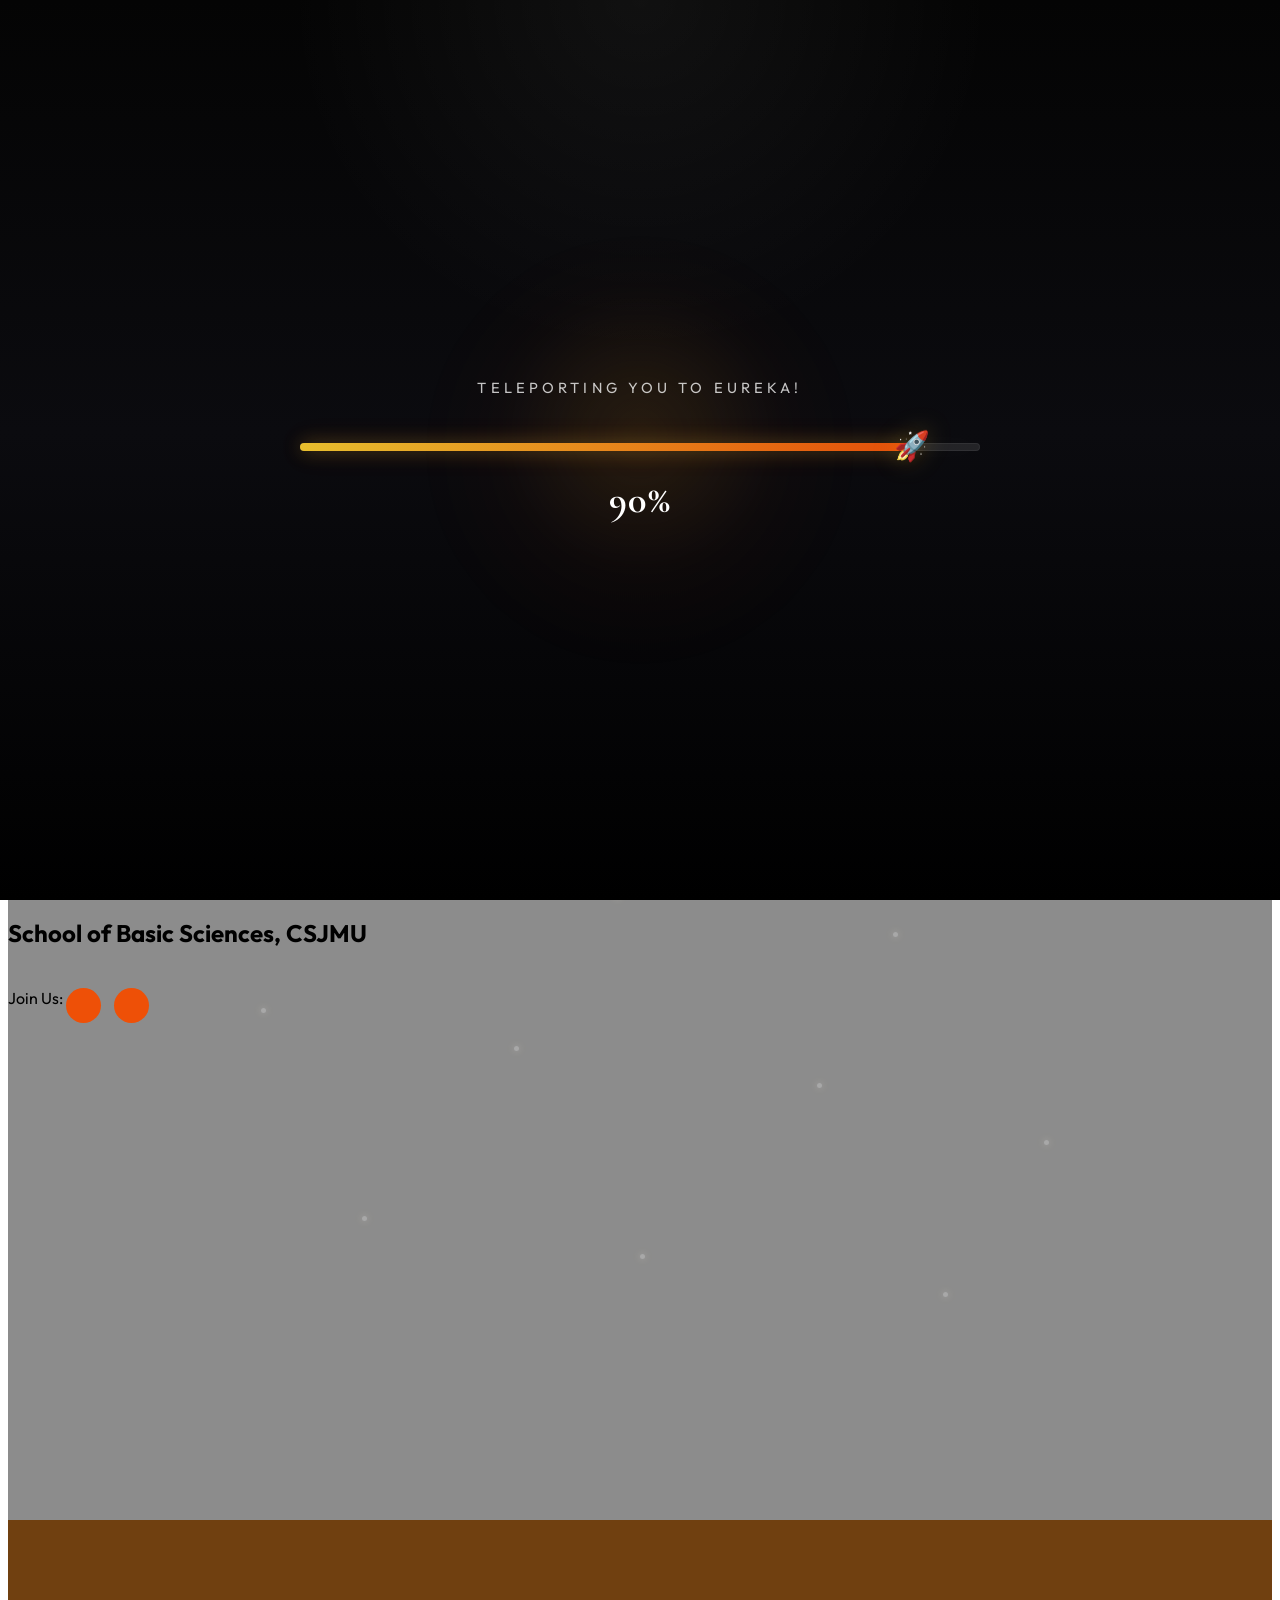
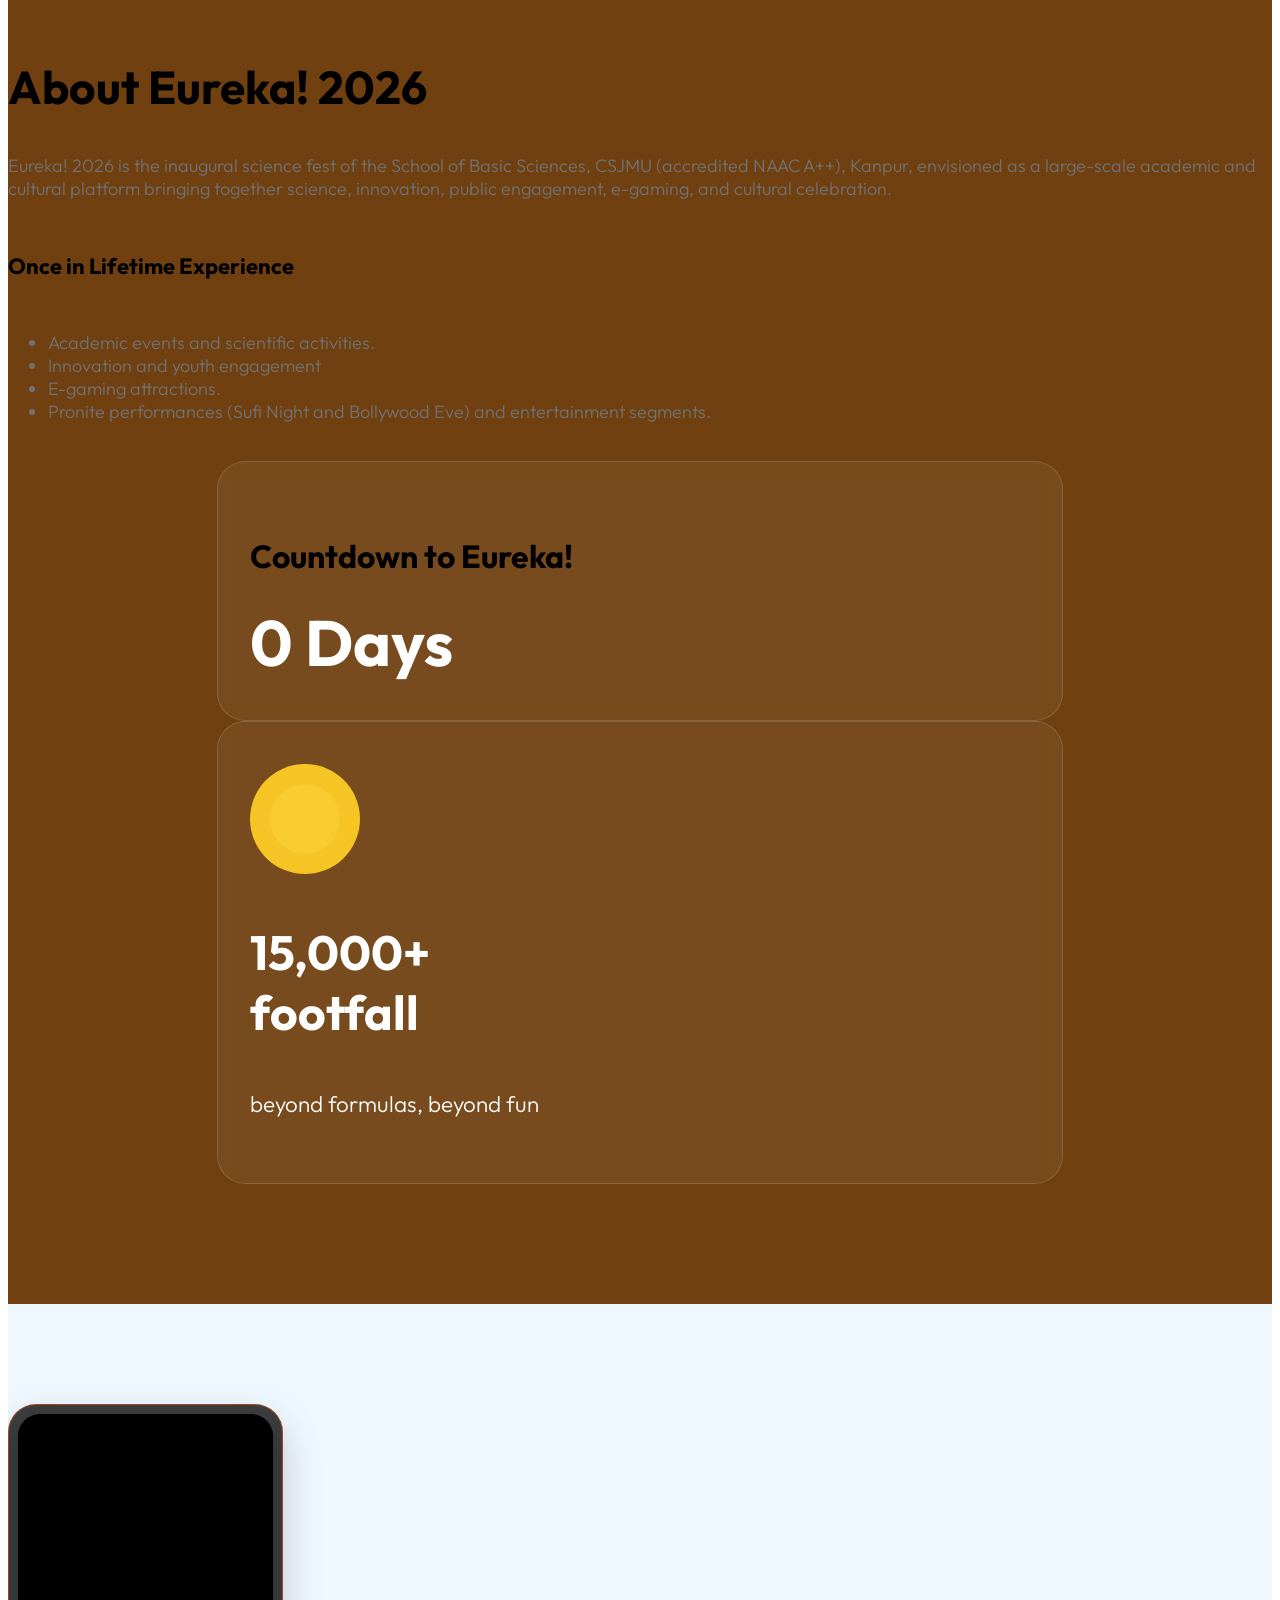
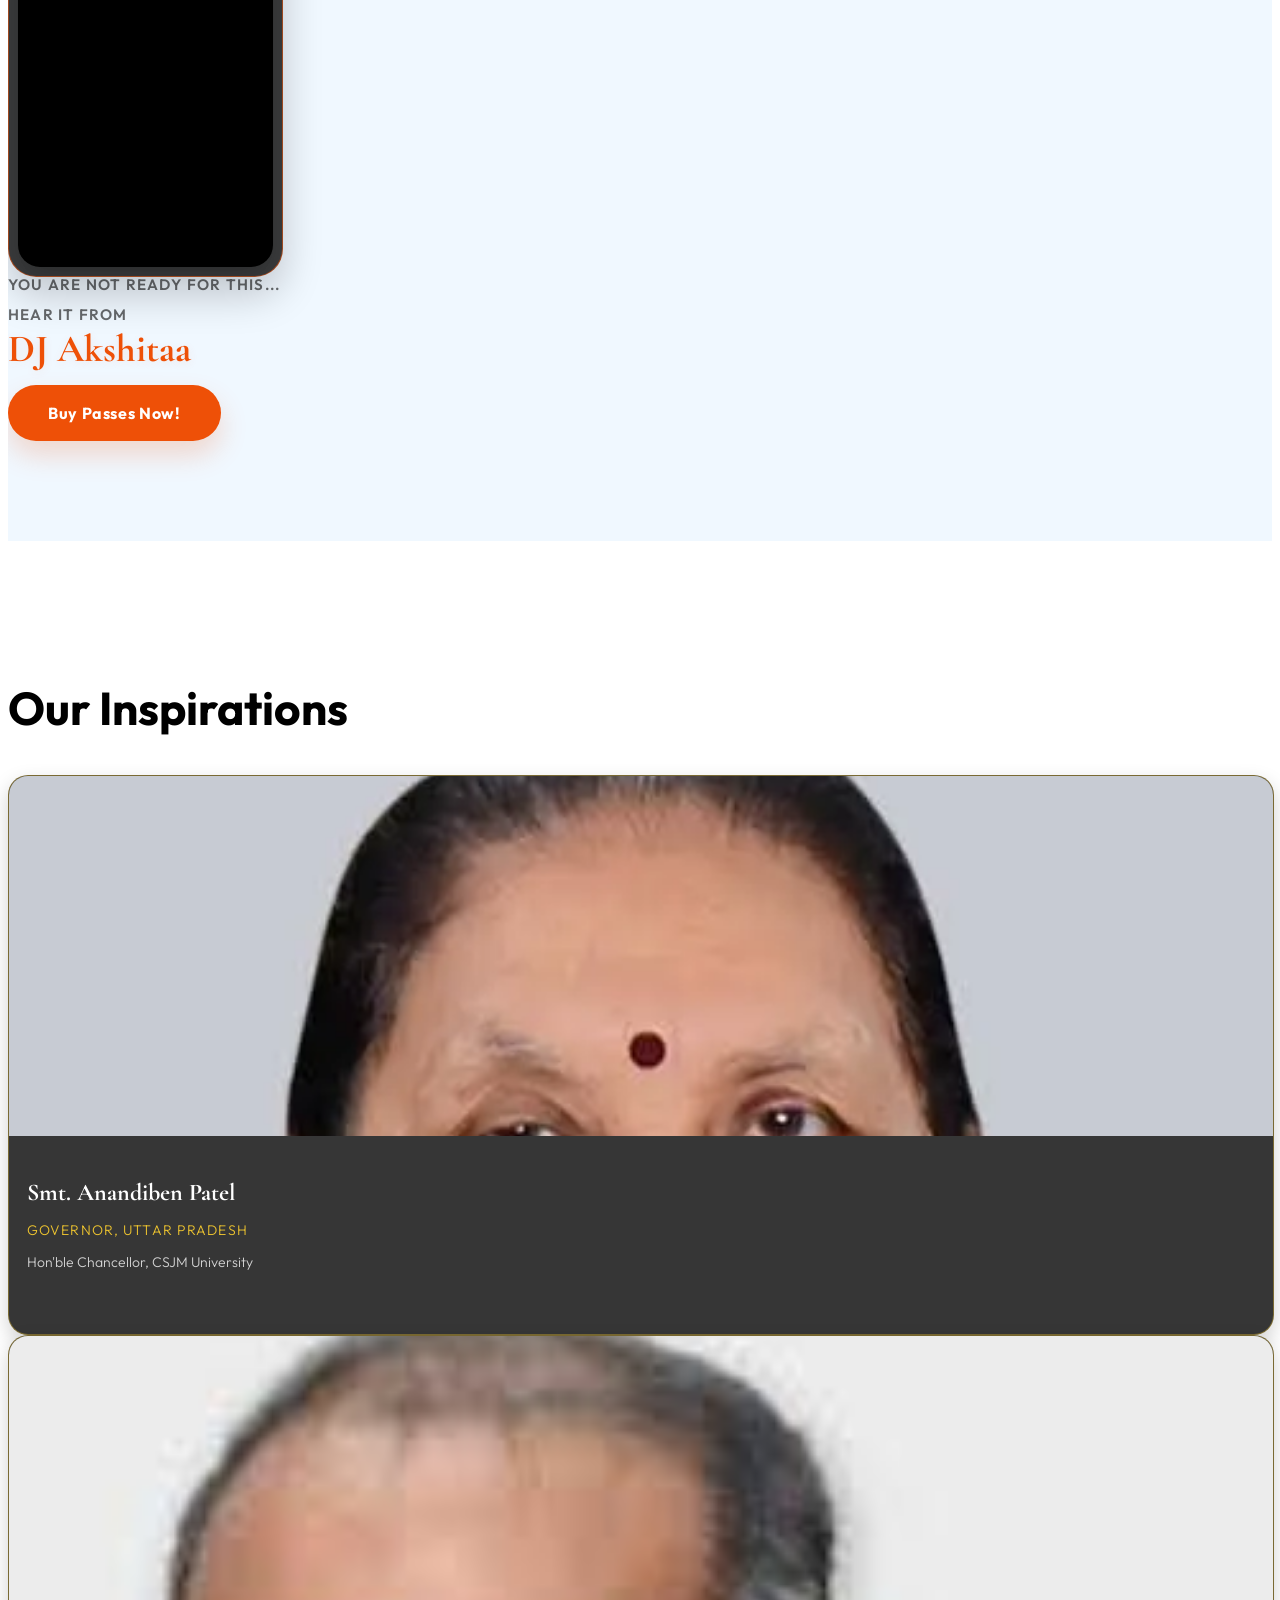
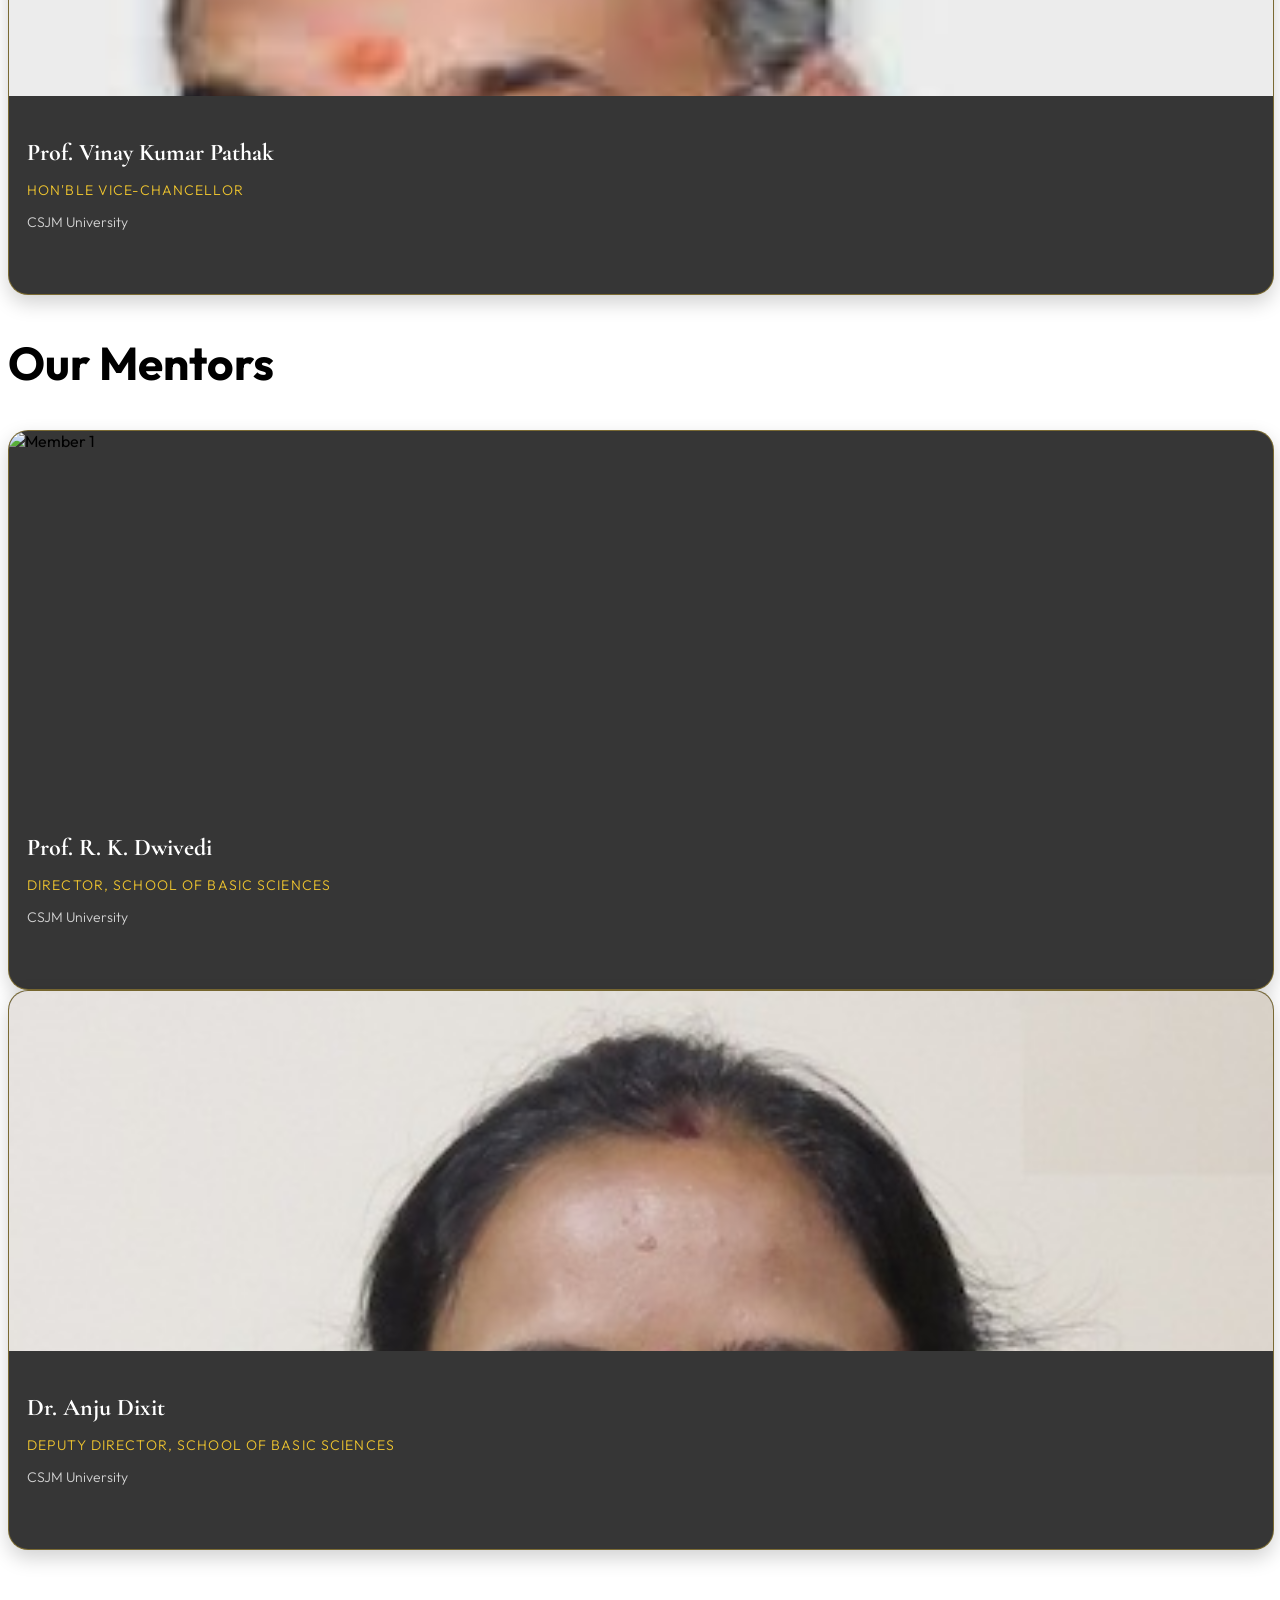
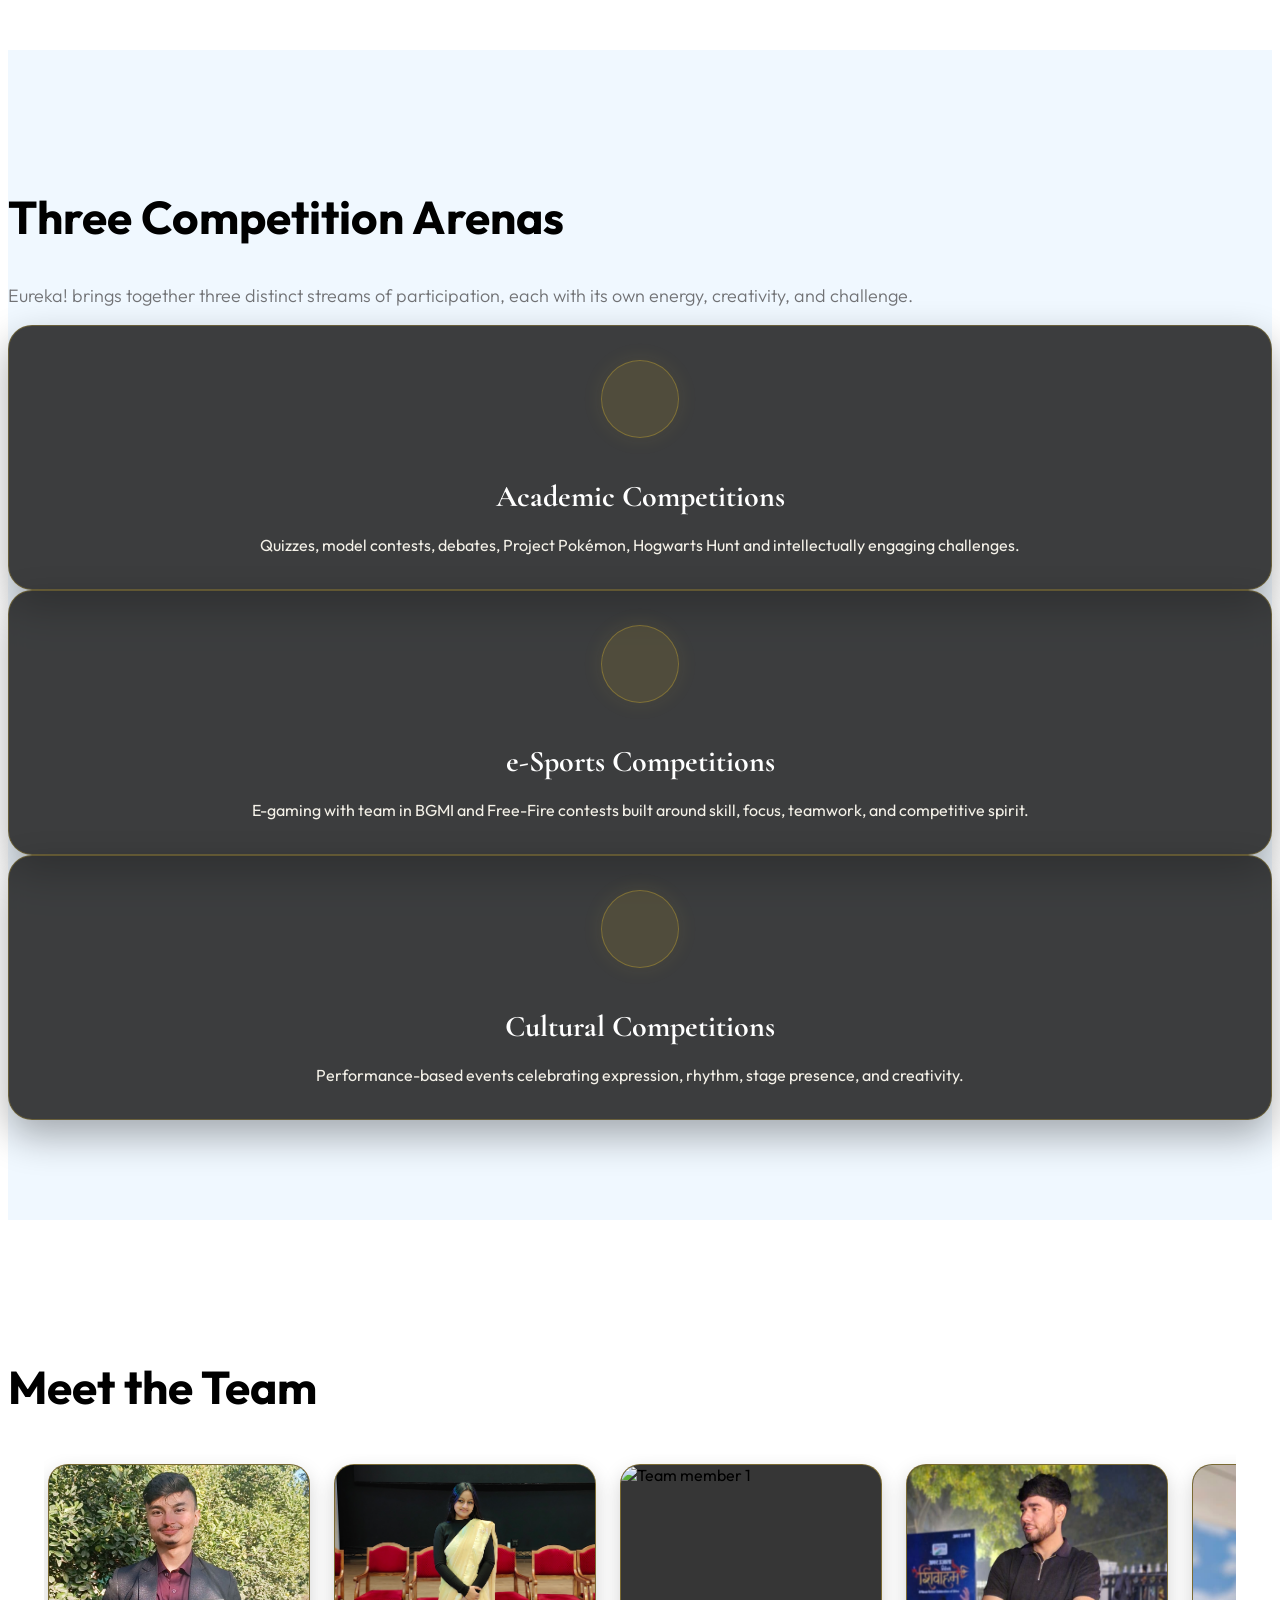
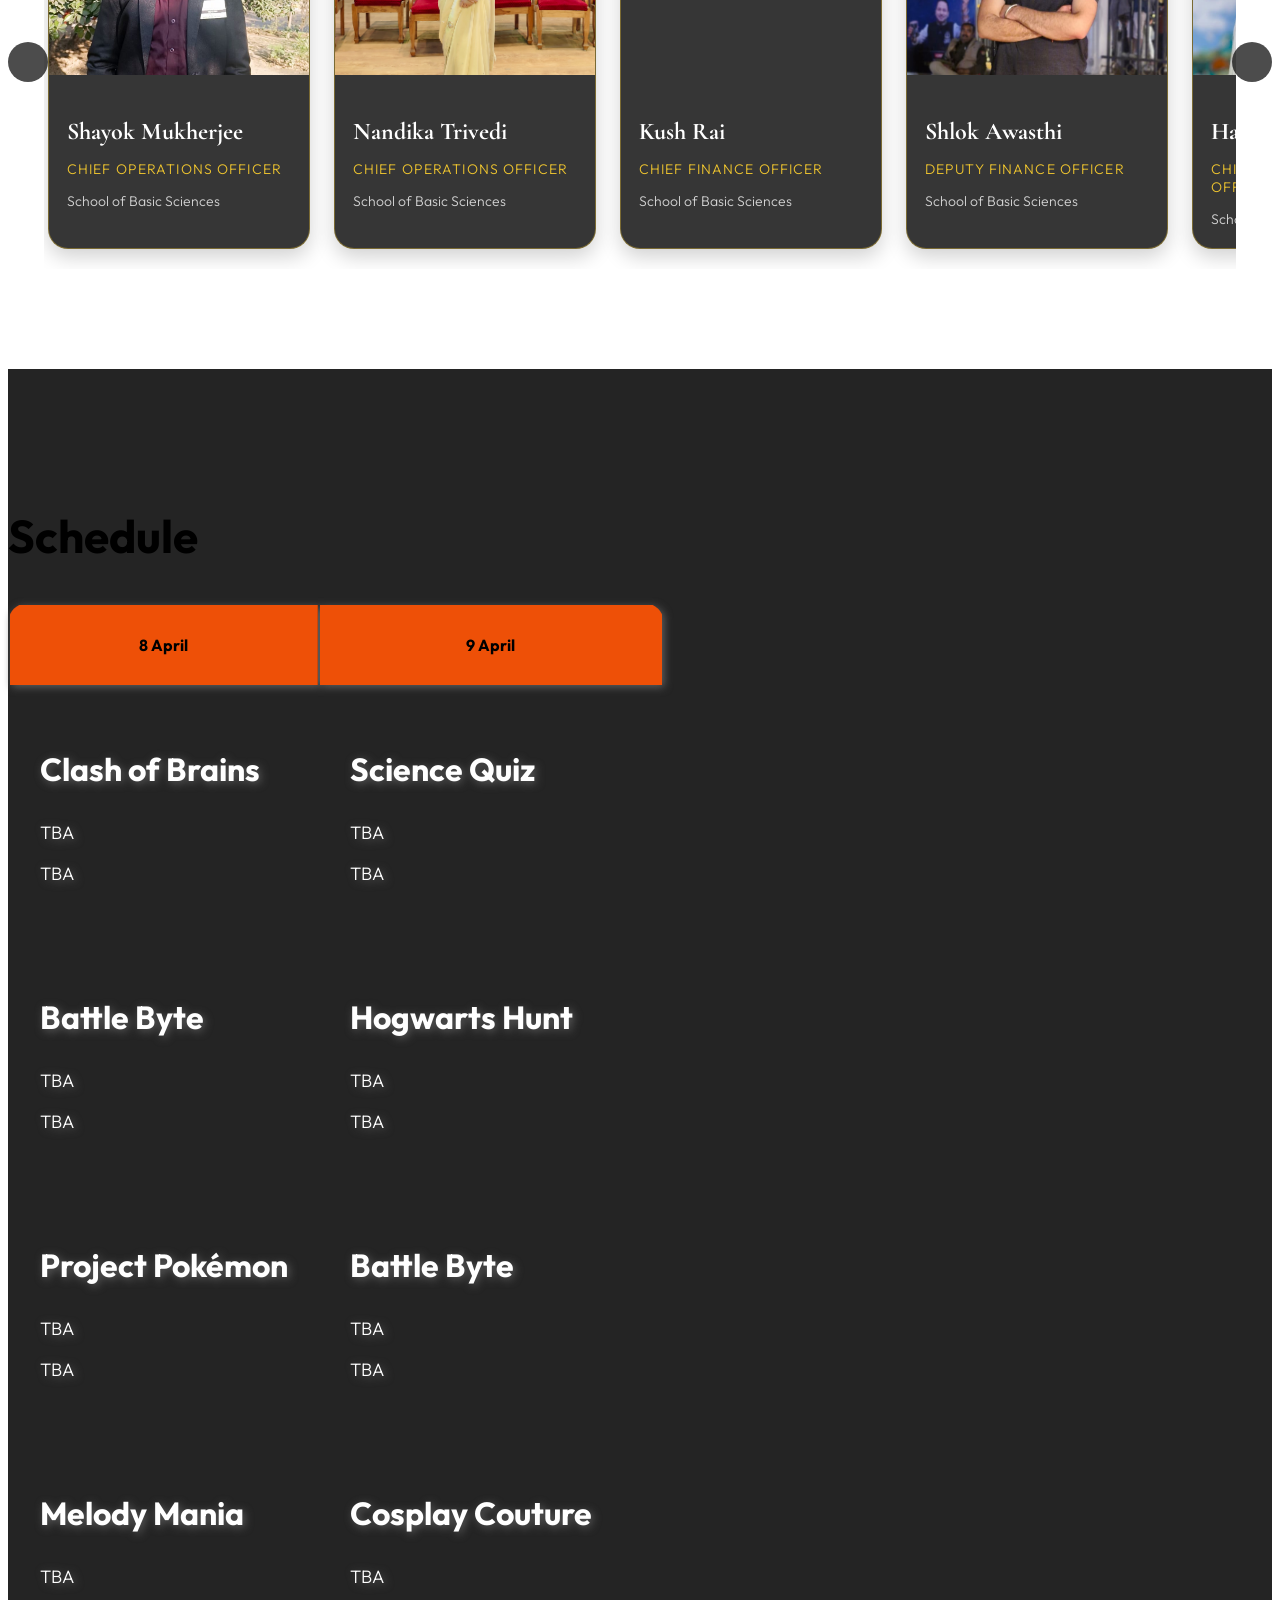
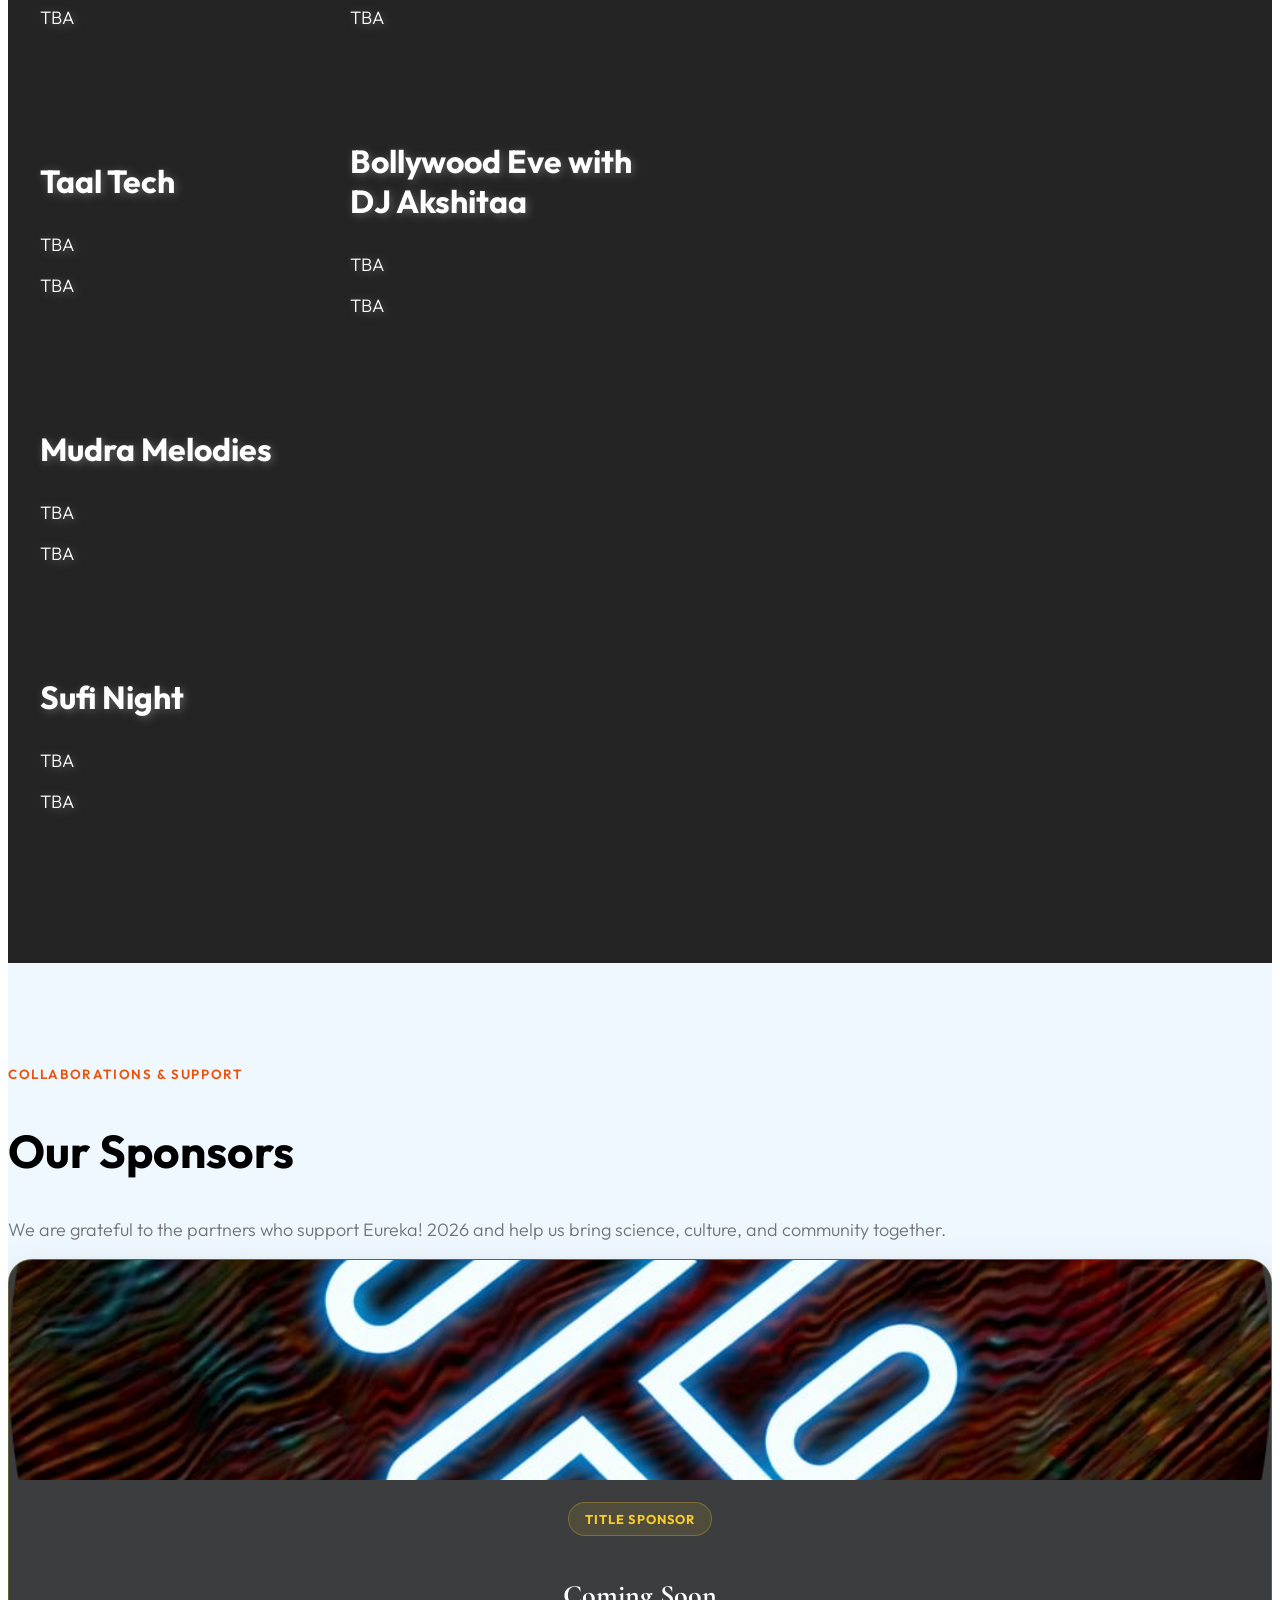
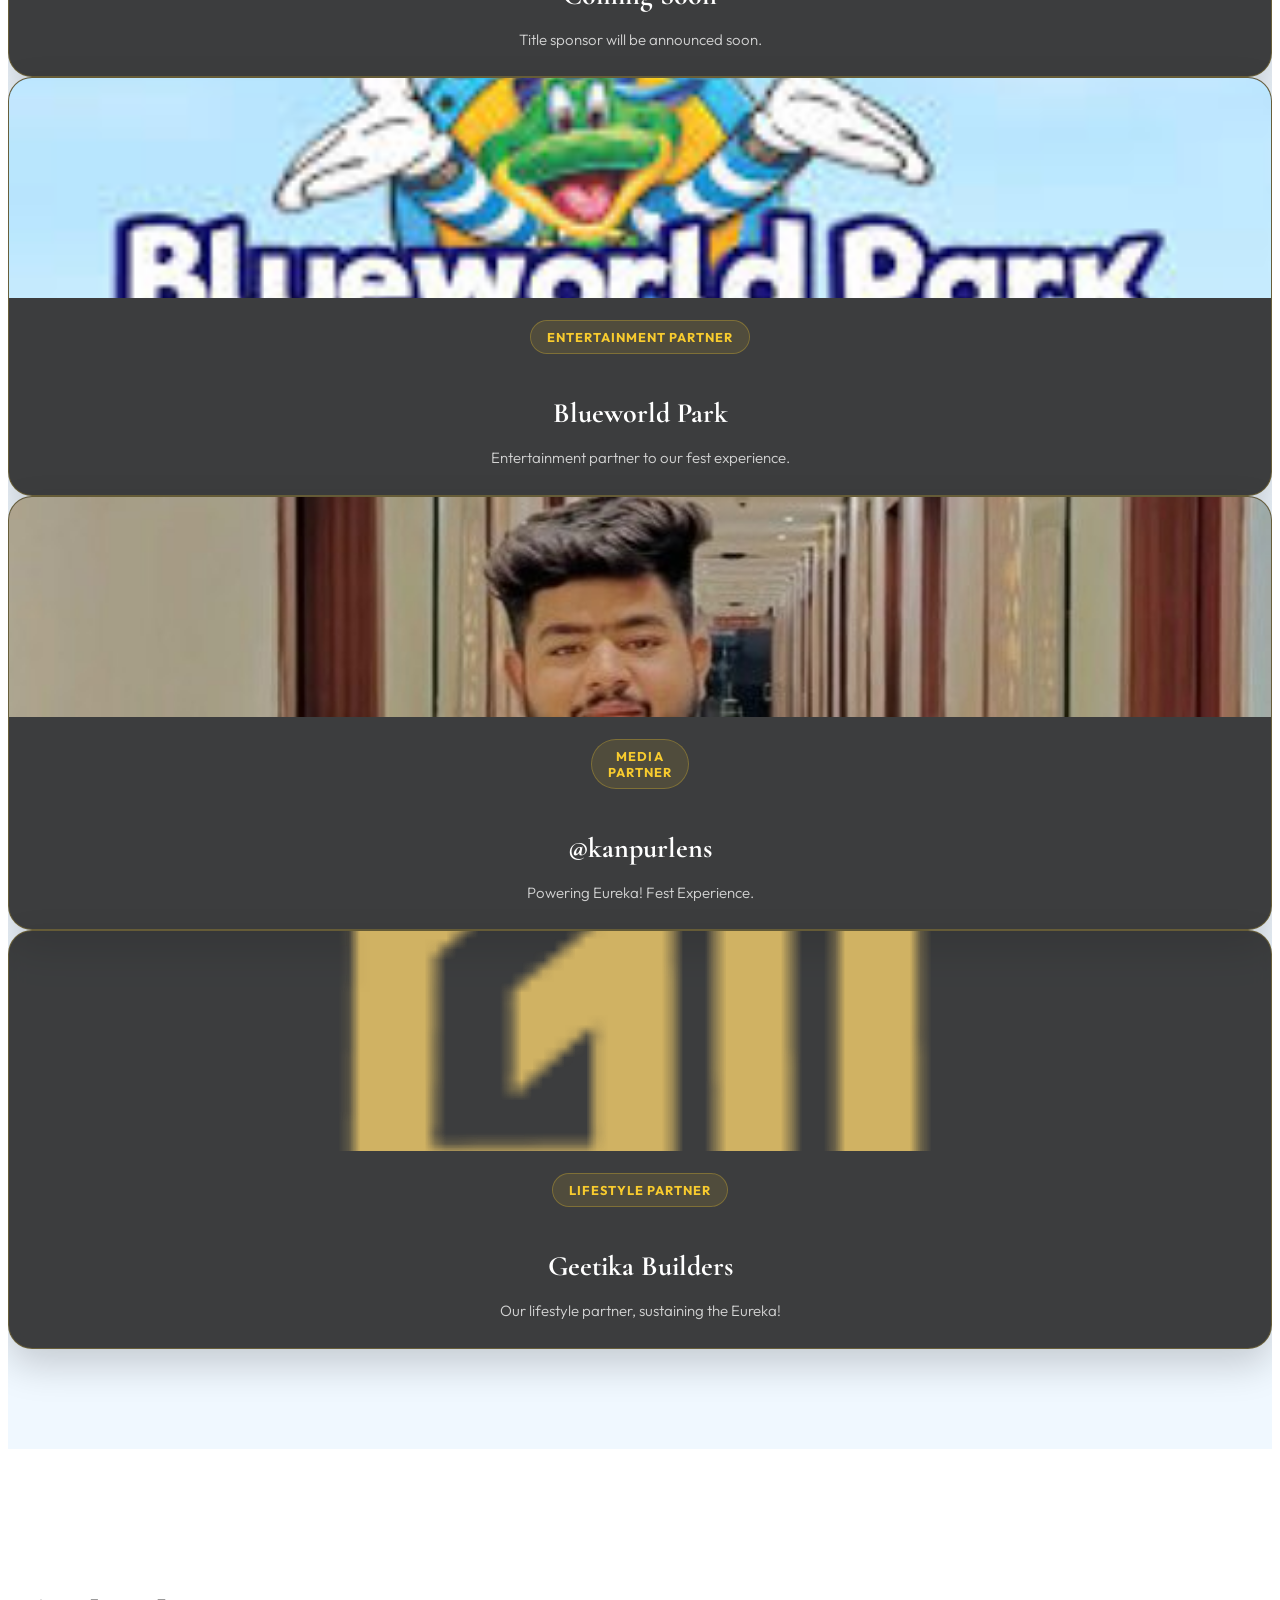
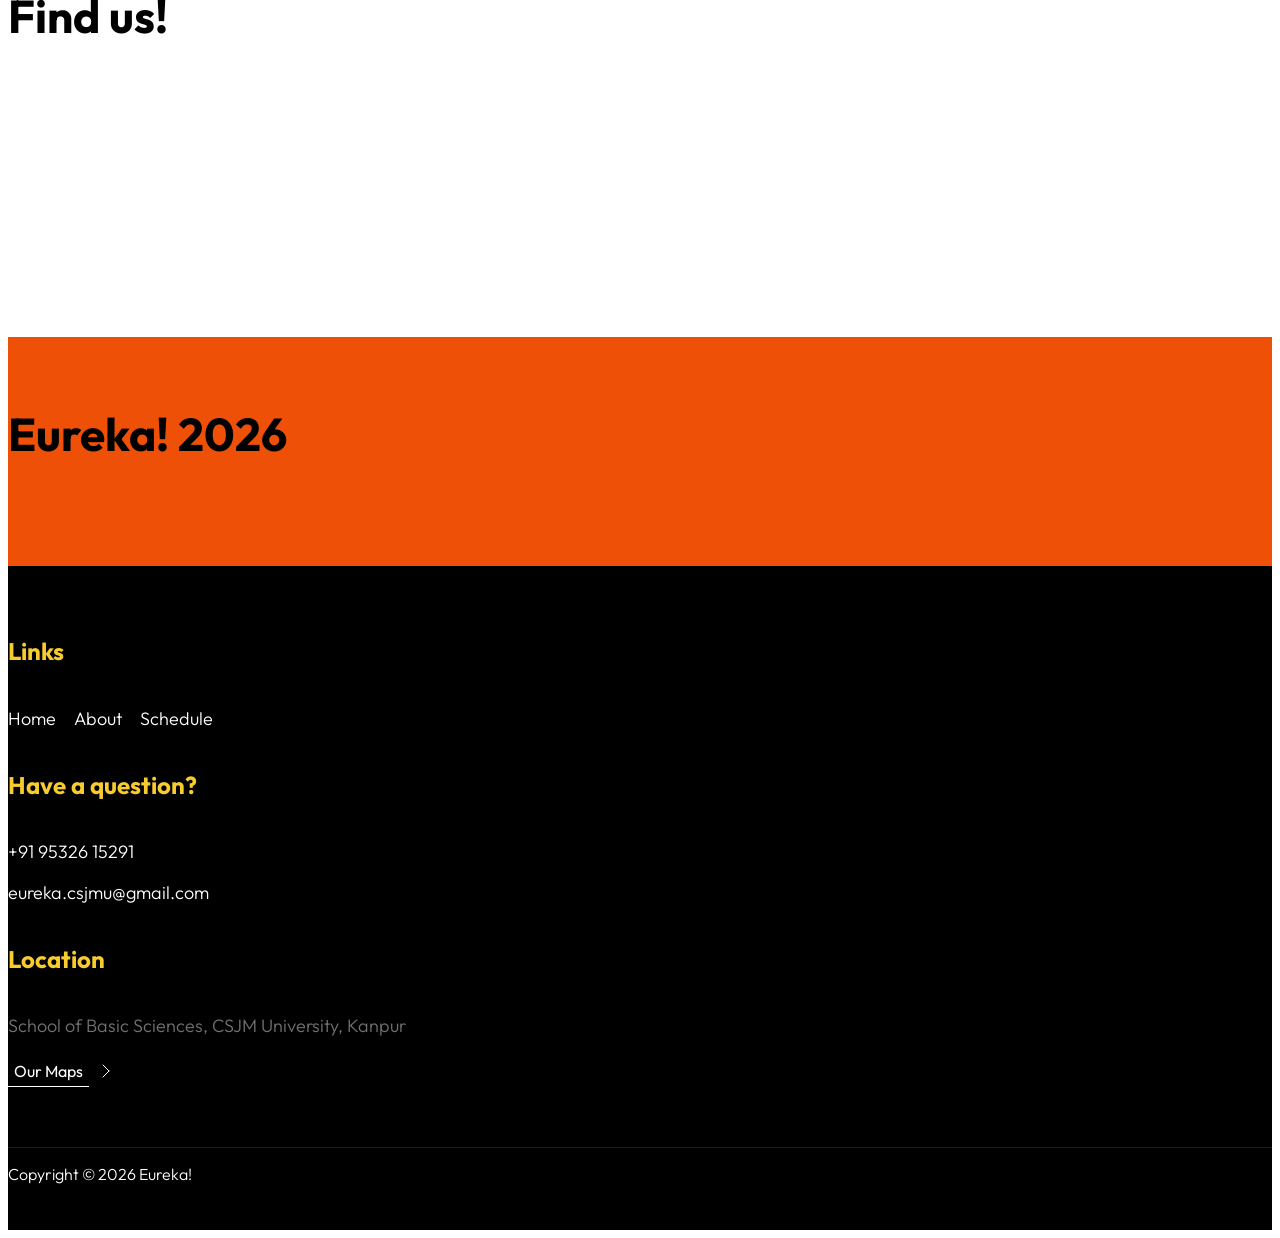
==== commit bdfb83df: "update" ====
--- a/index.html
+++ b/index.html
@@ -12,8 +12,6 @@
 <meta name="author" content="">
 
 <title >Eureka 2026</title>
-
- <!-- <link rel="icon" type="image/png" href="eureklogo.ico"> -->
 
 <!-- CSS FILES -->
 <link rel="preconnect" href="https://fonts.googleapis.com">
@@ -353,38 +351,6 @@
             </div>
         </div
 
-<div class="row justify-content-center">
-            <div class="col-12 text-center">
-                <h2 class="mb-5">Our Chief Guest</h2>
-            </div>
-        </div>
-        <div class="row justify-content-center g-4 mb-4">
-            <div class="col-lg-4 col-md-6 col-12">
-                <article class="team-card h-100">
-                    <div class="team-card-image">
-                        <img style="object-position: center 10%;" src="images/amit_agrawal_iitk.jpeg" alt="Member 1">
-                    </div>
-                    <div class="team-card-body">
-                        <h3 class="team-name">Prof. Amit Agarwal</h3>
-                        <p class="team-role">Professor, Department of Physics</p>
-                        <p class="team-dept">IIT Kanpur</p>
-                    </div>
-                </article>
-            </div>
-
-            <!-- <div class="col-lg-4 col-md-6 col-12">
-                <article class="team-card h-100">
-                    <div class="team-card-image">
-                        <img style="object-position: center 4%;" src="images/dr-anju.jpeg" alt="Member 2">
-                    </div>
-                    <div class="team-card-body">
-                        <h3 class="team-name">Dr. Anju Dixit</h3>
-                        <p class="team-role">Deputy Director, School of Basic Sciences</p>
-                        <p class="team-dept">CSJM University</p>
-                    </div>
-                </article>
-            </div> -->
-        </div
         <!-- Row 3: 2 cards -->
         <!-- <div class="row justify-content-center g-4">
             <div class="col-lg-4 col-md-6 col-12">
@@ -872,14 +838,14 @@
             </div>
 
             <div class="col-lg-3 col-md-6 col-12">
-                <article class="sponsor-card sponsor-card-highlight h-100">
+                <article class="sponsor-card h-100">
                     <div class="sponsor-card-image">
-                        <img src="images/logo.png" alt="Exclusive Partner Placeholder">
+                        <img src="images/blueworldpark.jpeg" alt="Partner Placeholder">
                     </div>
                     <div class="sponsor-card-body">
-                        <div class="sponsor-badge">Exclusive Partner</div>
-                        <h3 class="sponsor-name">Coming Soon</h3>
-                        <p class="sponsor-note mb-0">Reserved for the exclusive partner.</p>
+                        <div class="sponsor-badge">Entertainment Partner</div>
+                        <h3 class="sponsor-name">Blueworld Park</h3>
+                        <p class="sponsor-note mb-0">Entertainment partner to our fest experience.</p>
                     </div>
                 </article>
             </div>
@@ -891,7 +857,7 @@
                             <img style="object-position: center 20%;" src="images/kanpur_lens.jpg" alt="Kanpur Lens">
                         </div>
                         <div class="sponsor-card-body">
-                            <div class="sponsor-badge">Media Partner</div>
+                            <div class="sponsor-badge">Media <br> Partner</div>
                             <h3 class="sponsor-name">@kanpurlens</h3>
                             <p class="sponsor-note mb-0">Powering Eureka! Fest Experience.</p>
                         </div>
@@ -902,12 +868,12 @@
             <div class="col-lg-3 col-md-6 col-12">
                 <article class="sponsor-card h-100">
                     <div class="sponsor-card-image">
-                        <img src="images/logo.png" alt="Partner Placeholder">
+                        <img src="images/geetika.png" alt="Partner Placeholder">
                     </div>
                     <div class="sponsor-card-body">
-                        <div class="sponsor-badge">Exclusive Partner</div>
-                        <h3 class="sponsor-name">Coming Soon</h3>
-                        <p class="sponsor-note mb-0">Exclusive partner to Eureka! experience.</p>
+                        <div class="sponsor-badge">Lifestyle Partner</div>
+                        <h3 class="sponsor-name">Geetika Builders</h3>
+                        <p class="sponsor-note mb-0">Our lifestyle partner, sustaining the Eureka!</p>
                     </div>
                 </article>
             </div>
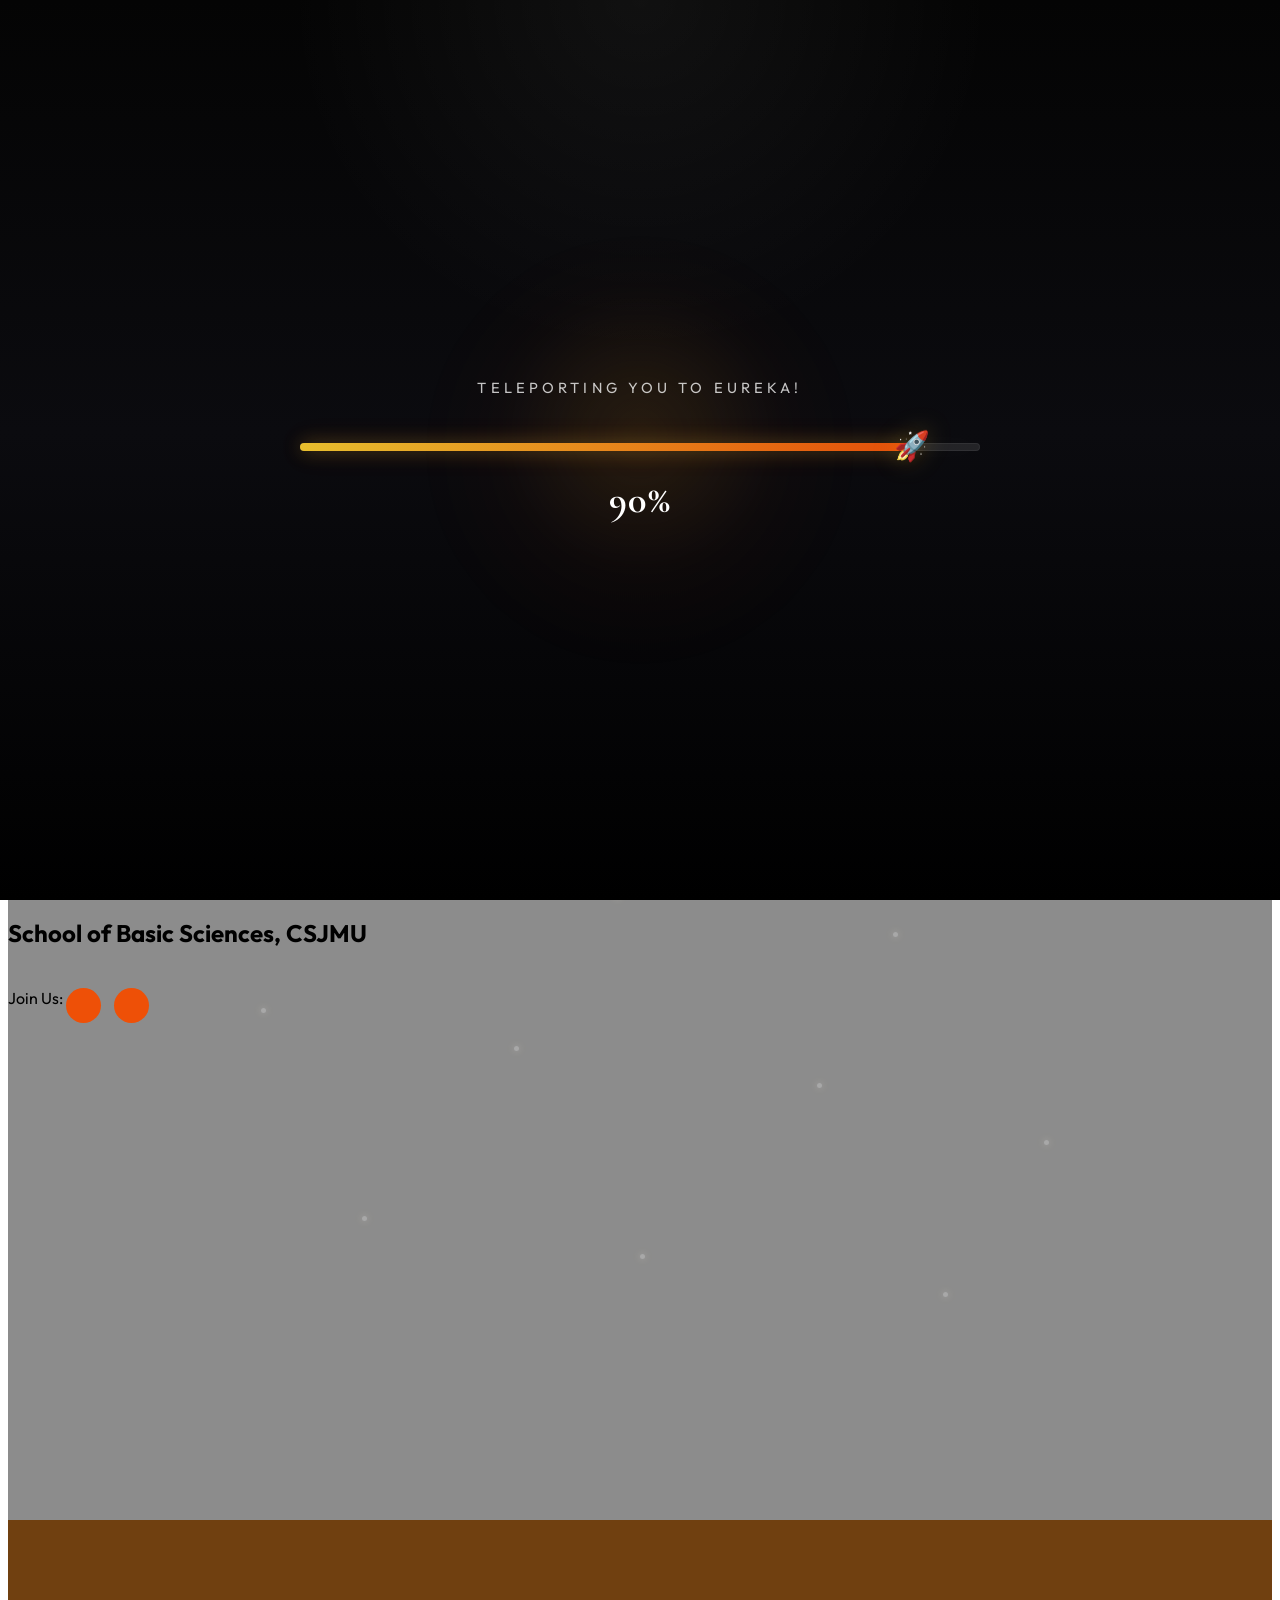
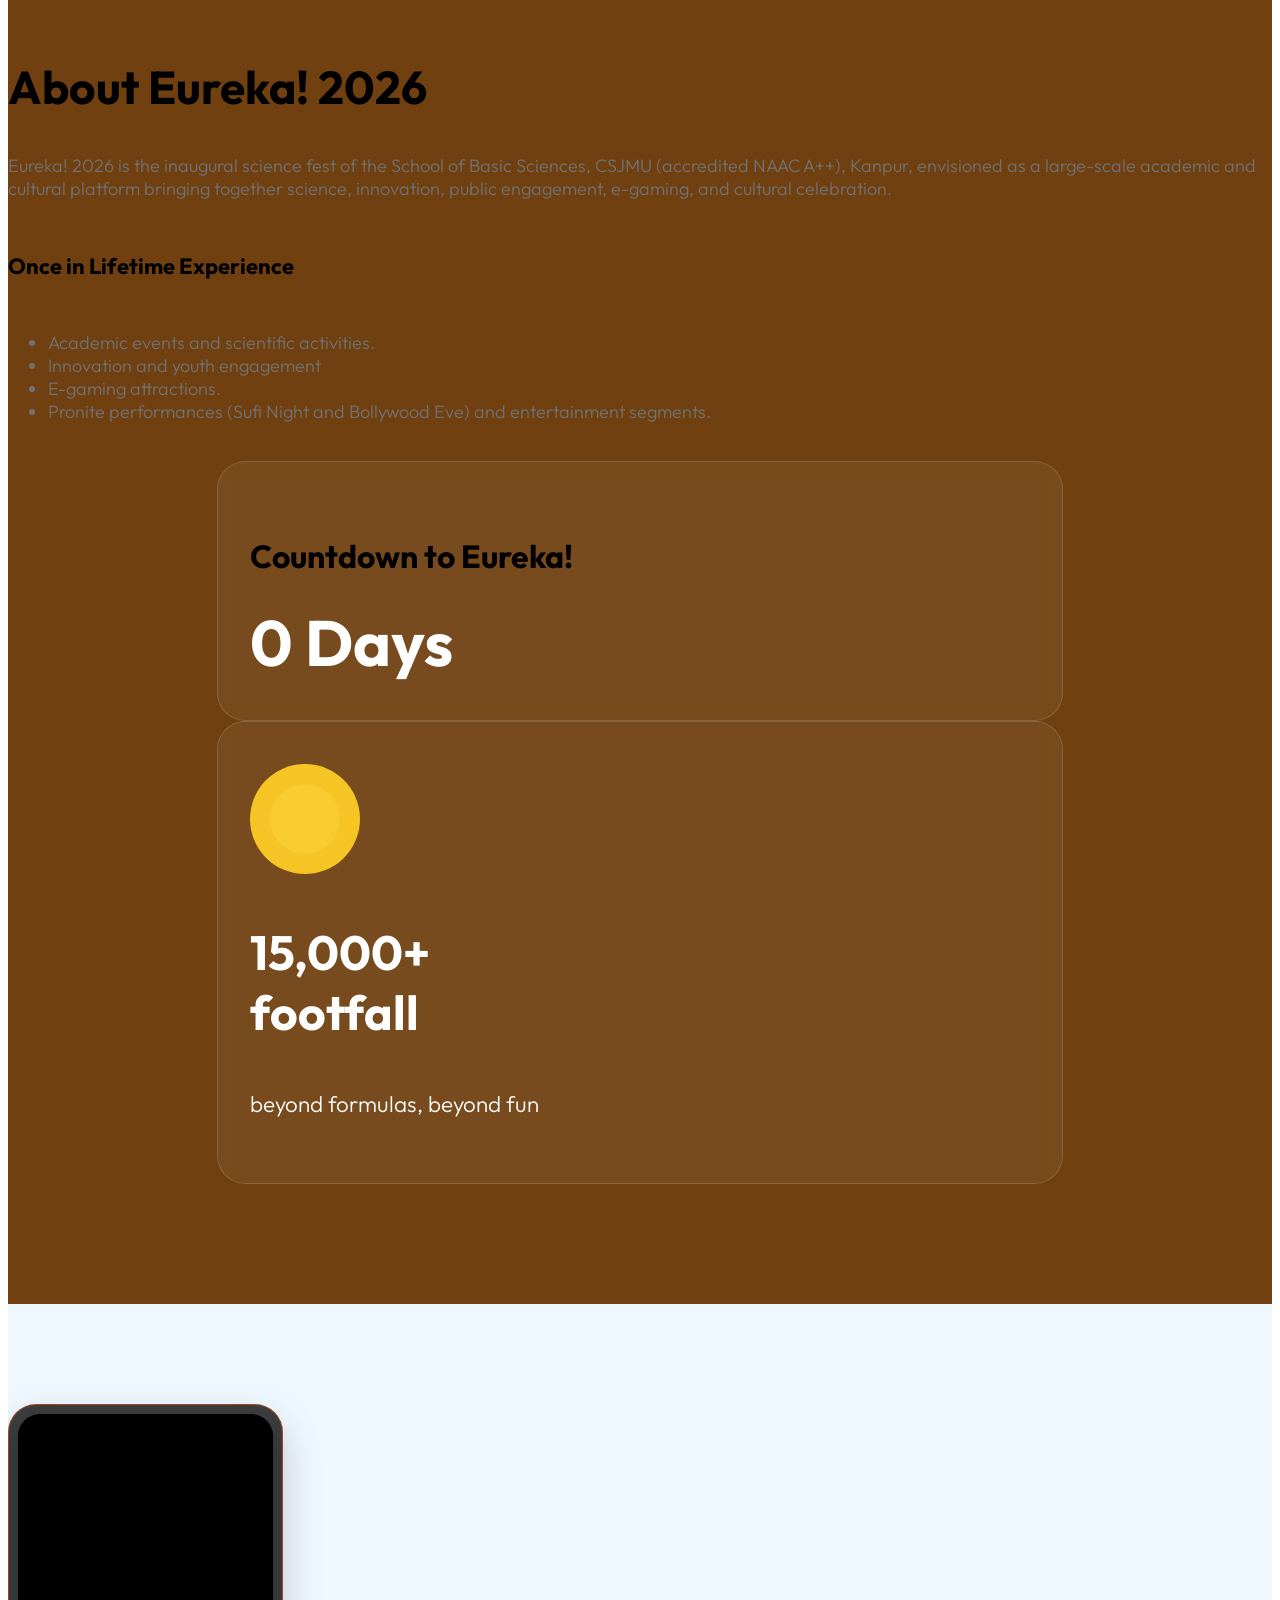
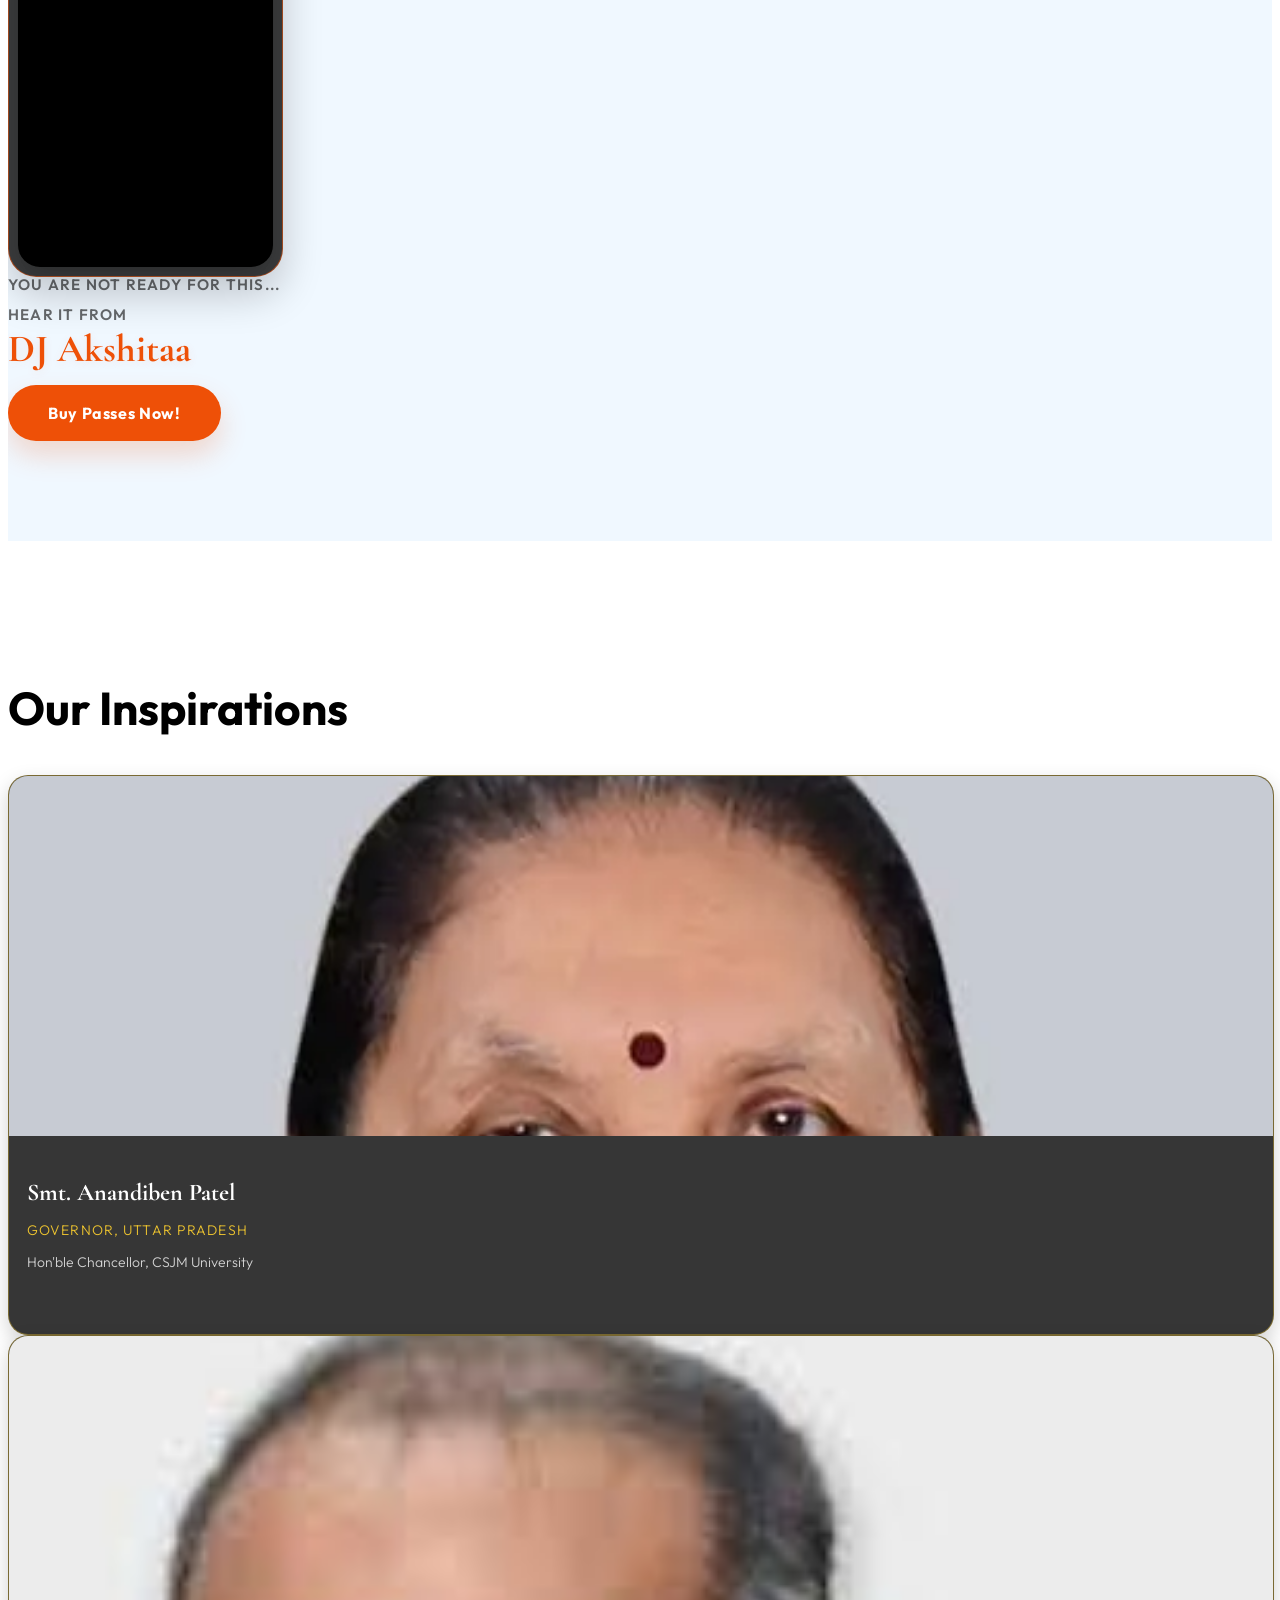
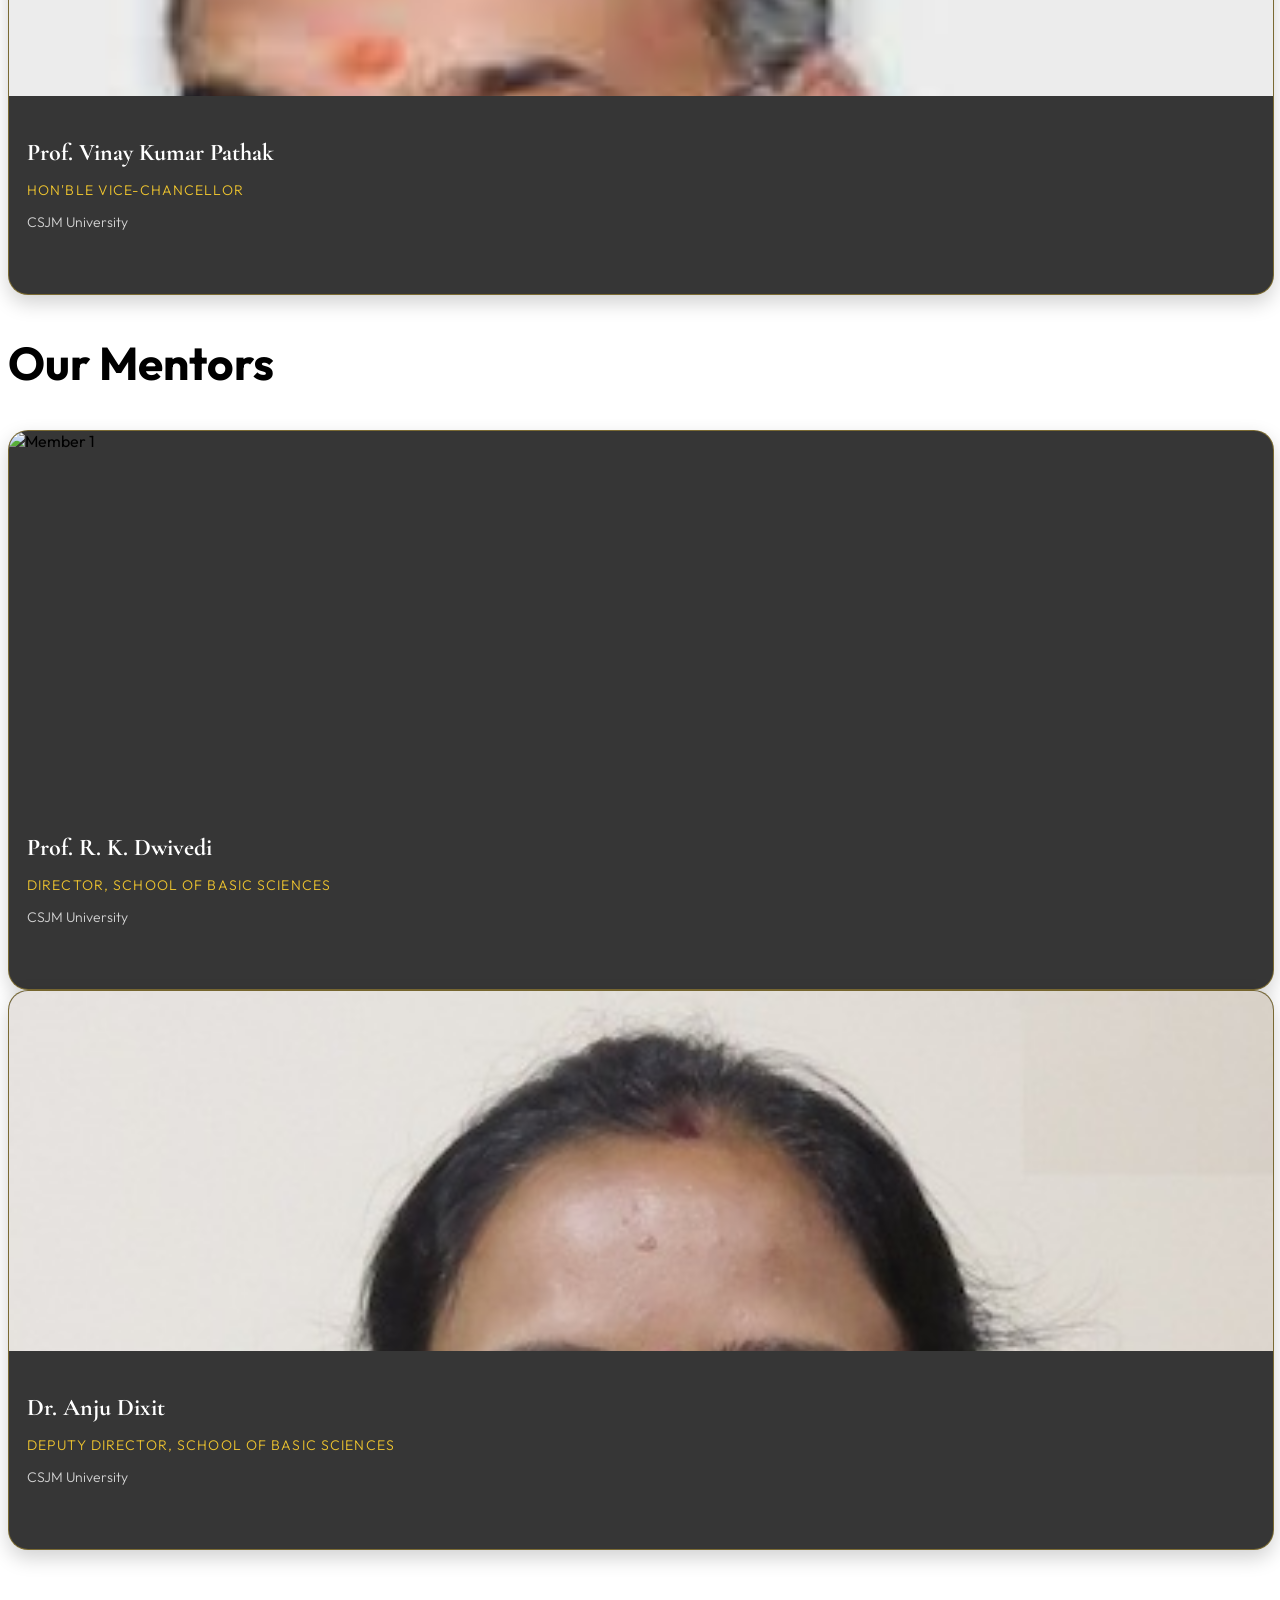
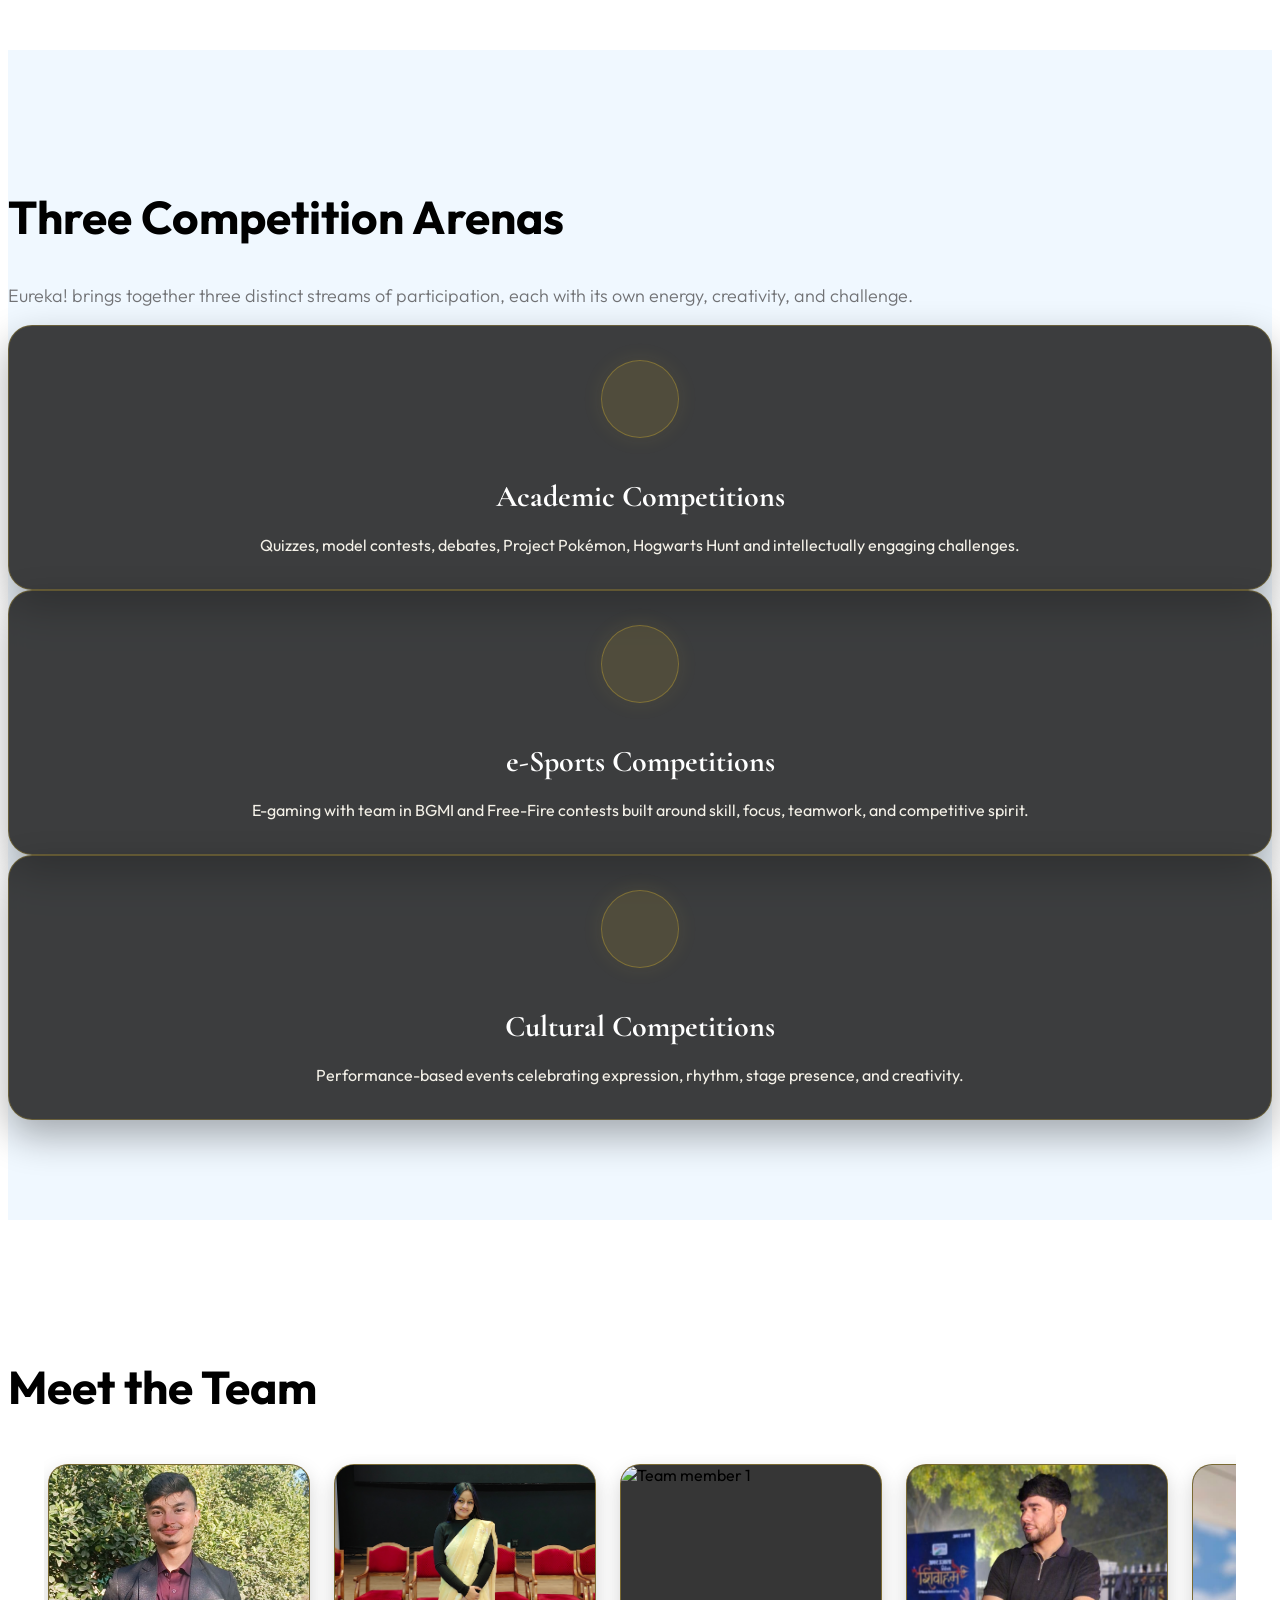
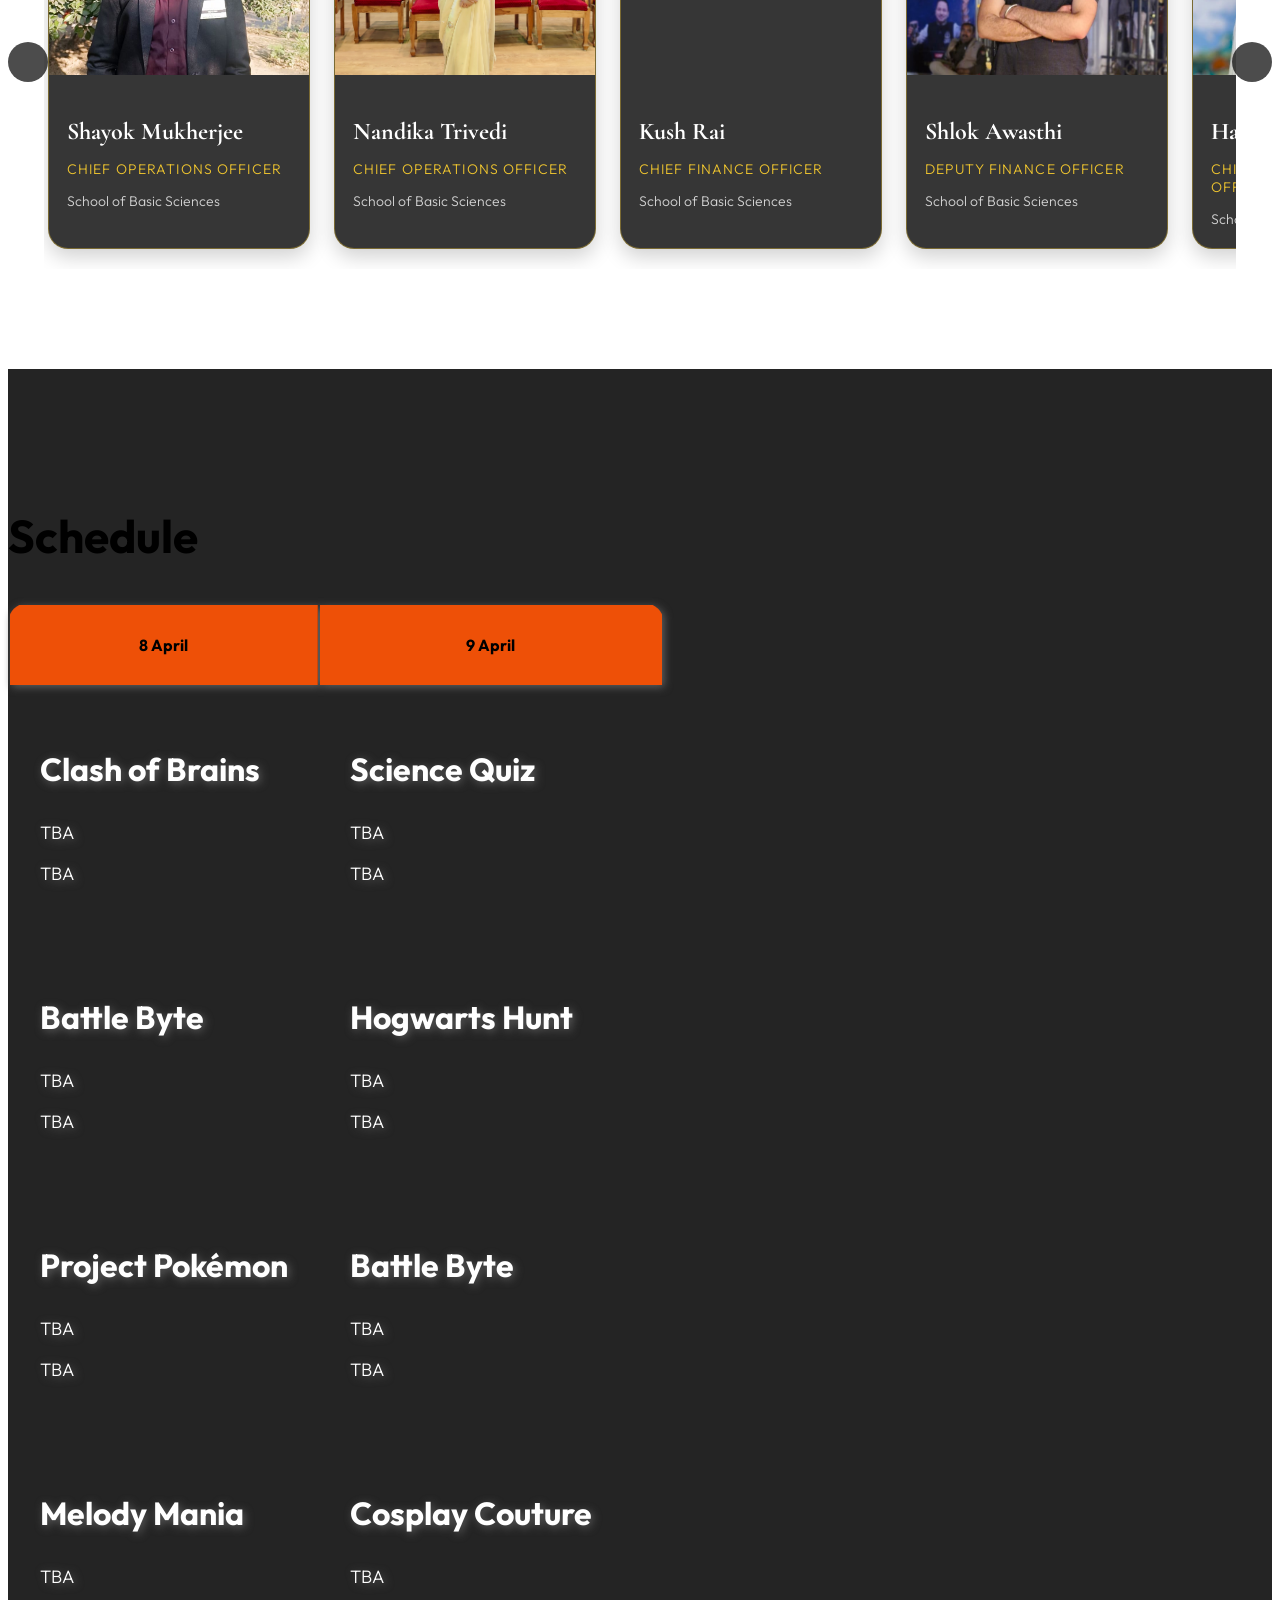
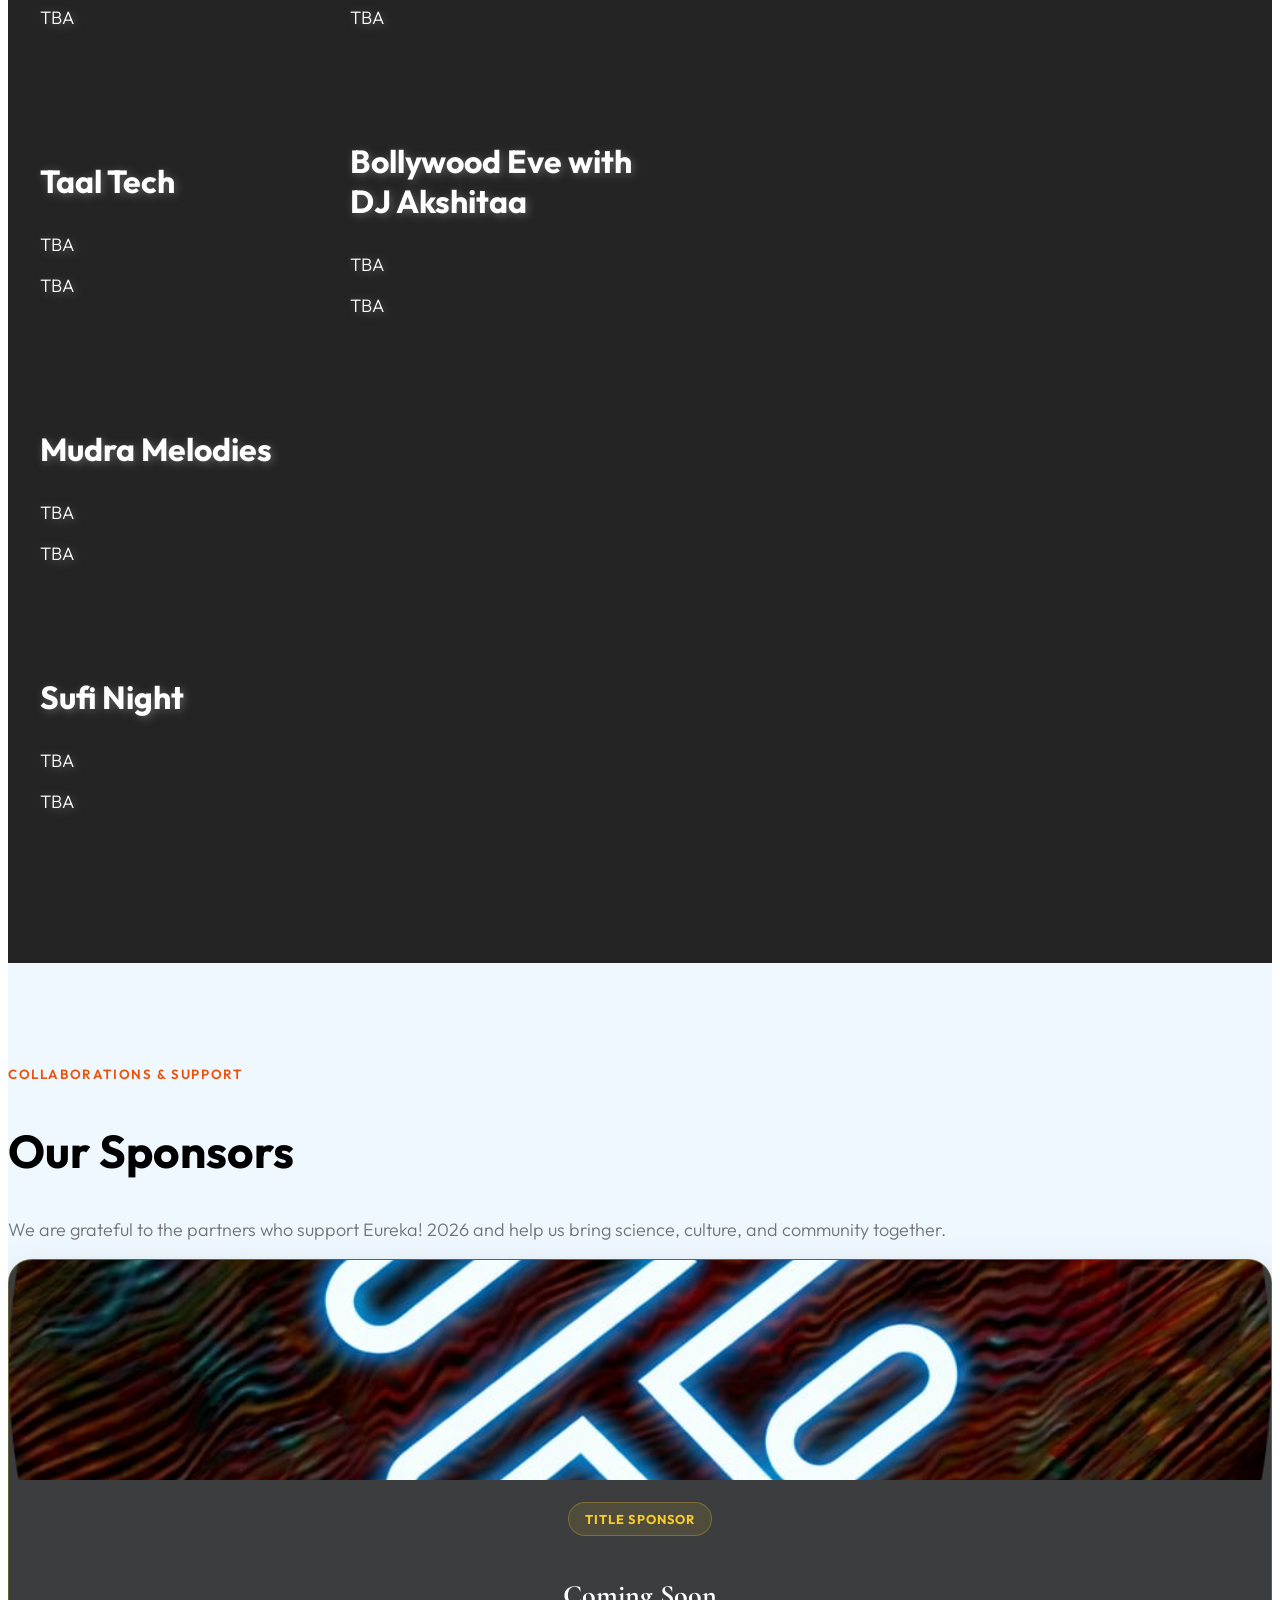
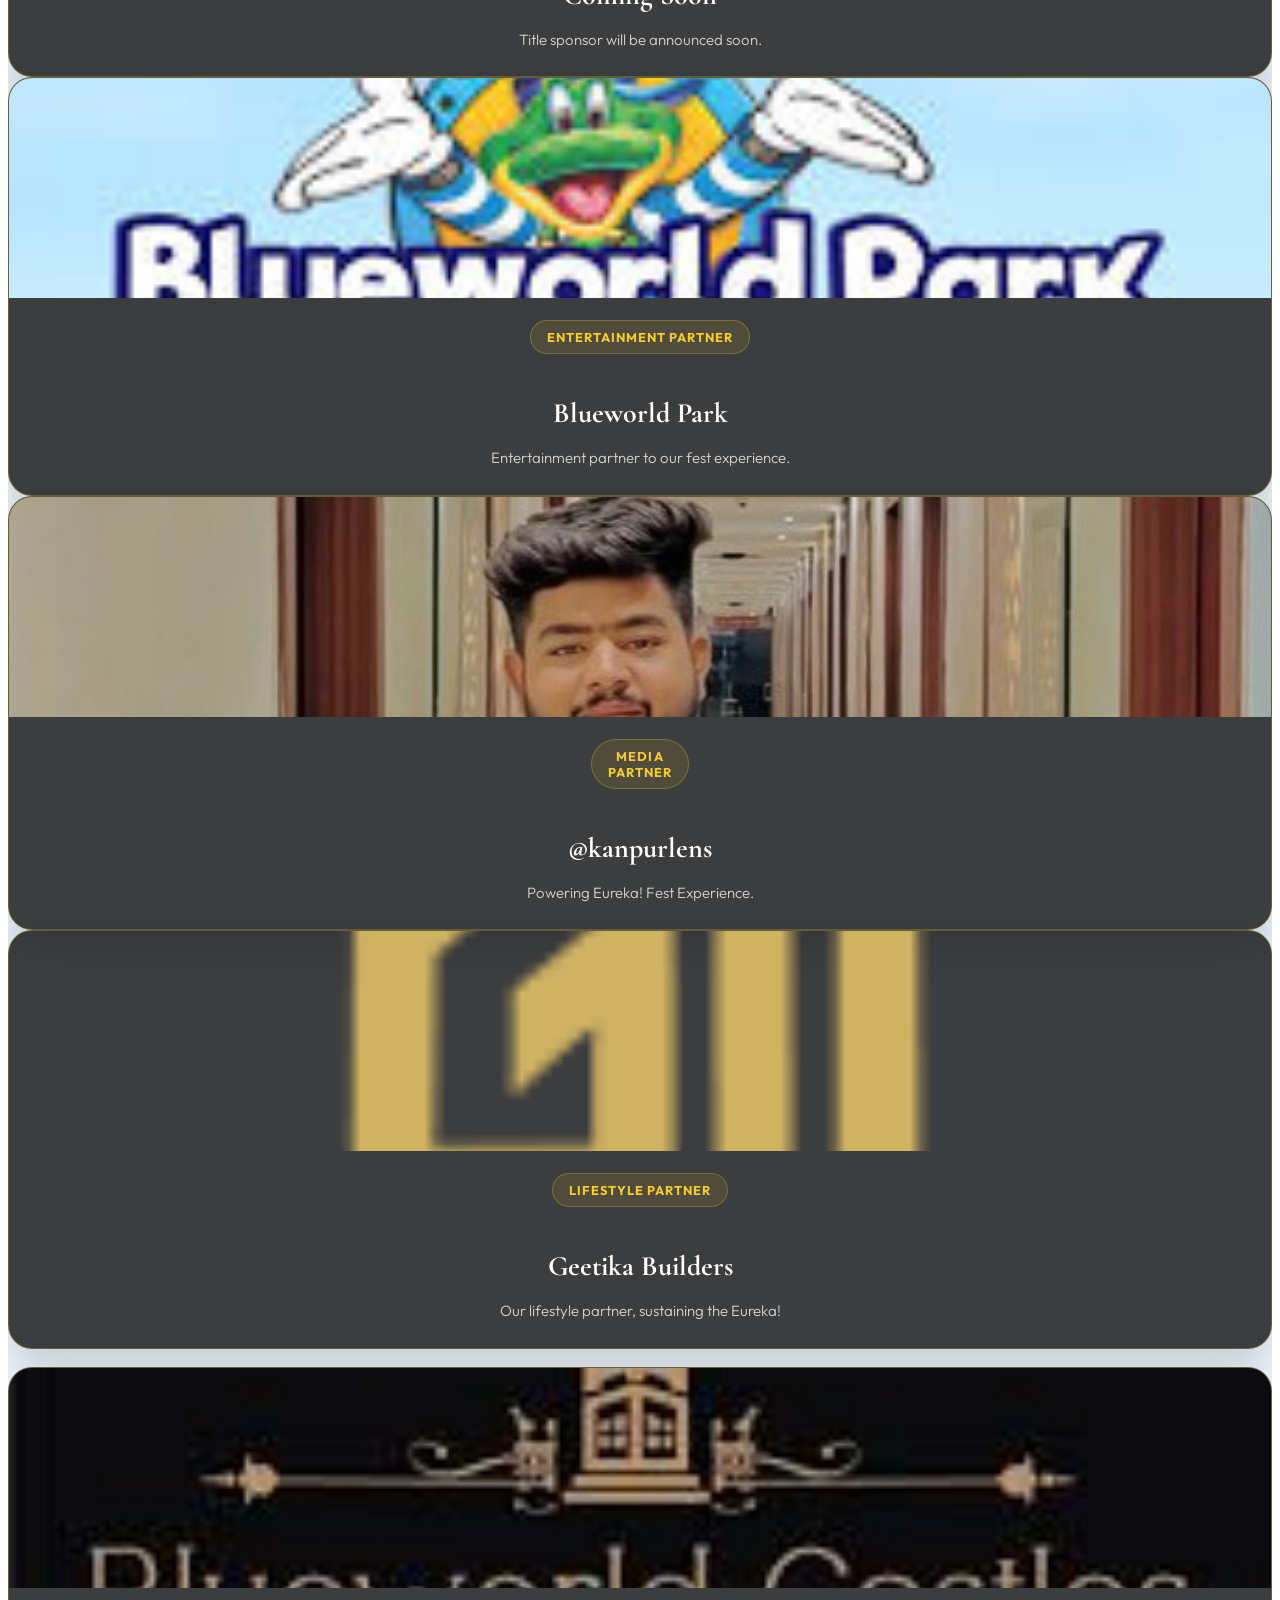
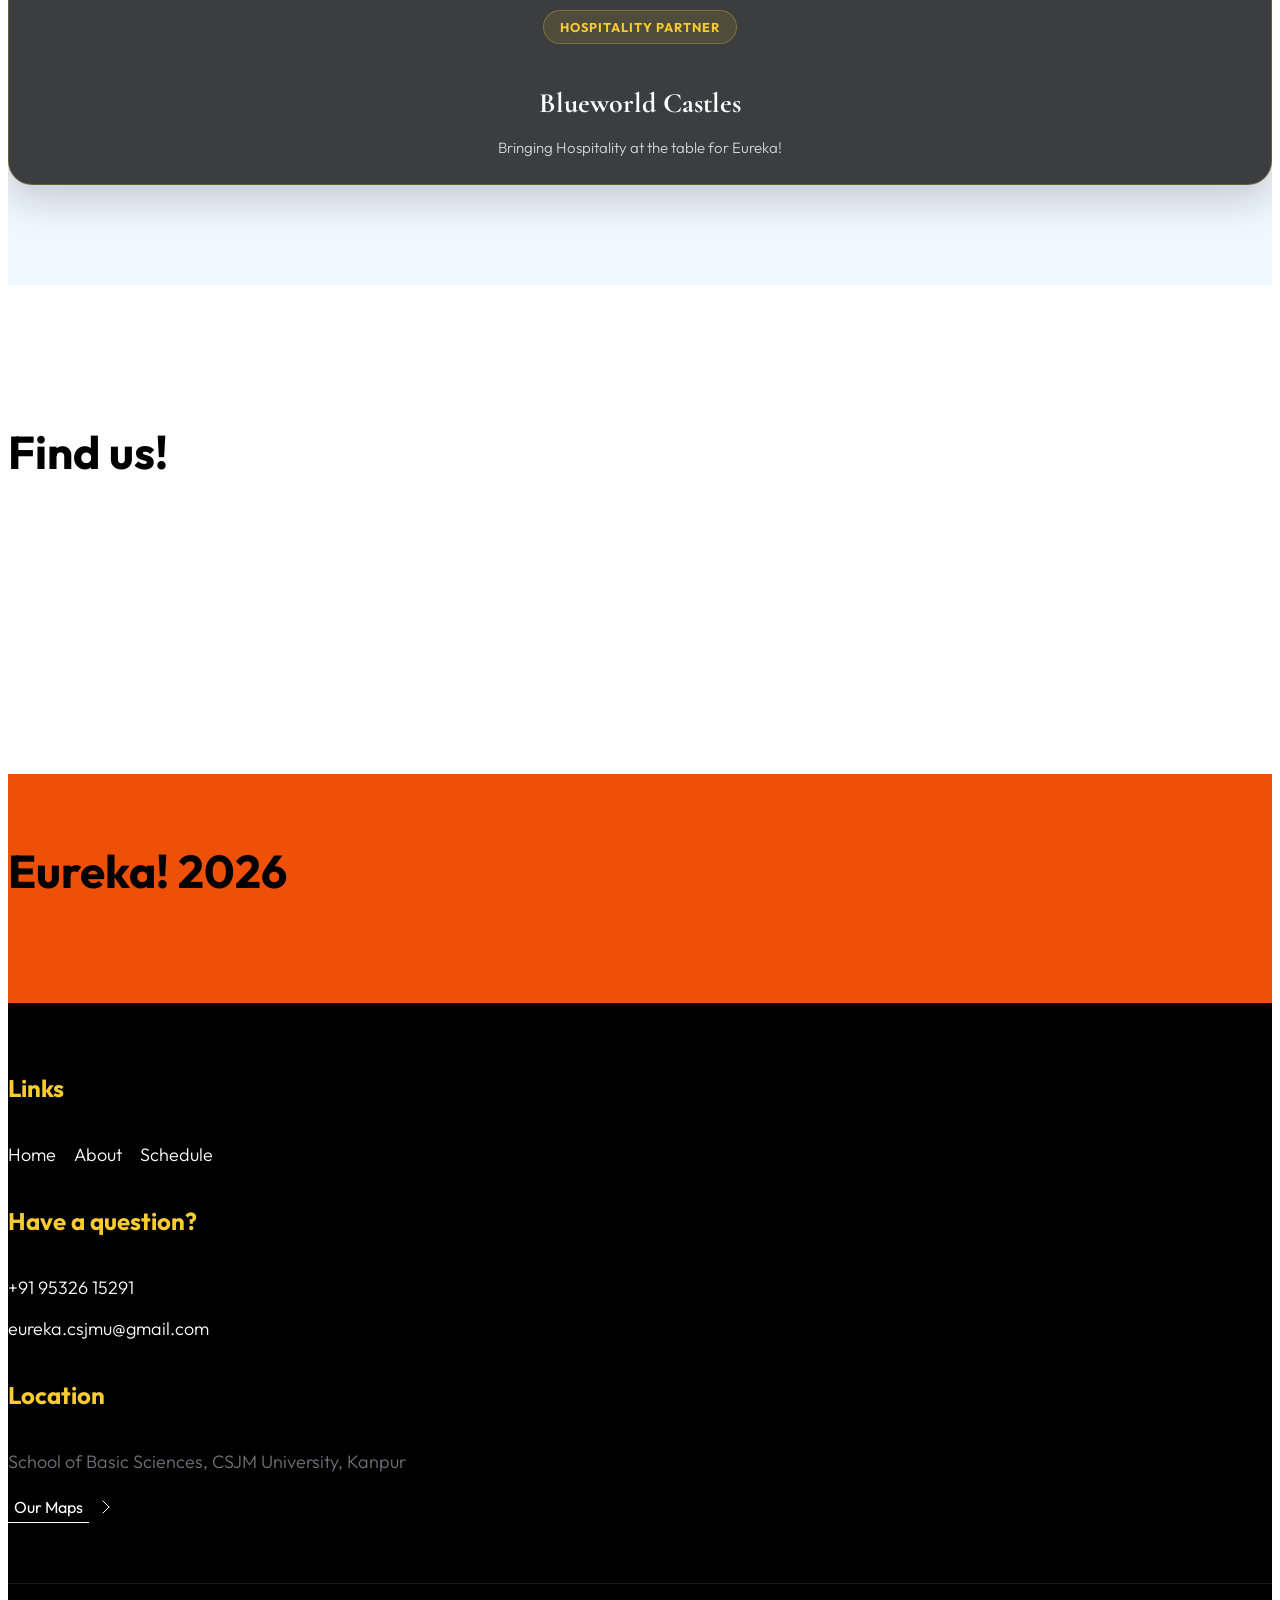
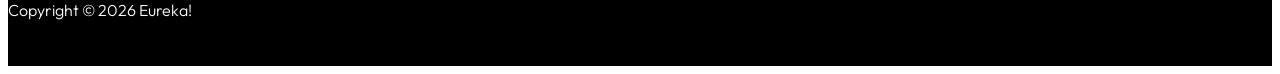
==== commit a895a41e: "update" ====
--- a/index.html
+++ b/index.html
@@ -879,7 +879,74 @@
             </div>
 
         </div>
+<div class="row justify-content-center">
+            <div class="col-lg-10 col-12 text-center">
+                <!-- <small class="d-block mb-3">Collaborations & Support</small> -->
+                <!-- <h2 class="mb-3">Our Sponsors</h2> -->
+                <p class="mb-5">
+                    
+                </p>
+            </div>
+        </div>
+<div class="row g-4 justify-content-center">
+
+            <!-- <div class="col-lg-3 col-md-6 col-12">
+                <article class="sponsor-card h-100">
+                    <div class="sponsor-card-image">
+                        <img src="images/logo.png" alt="Title Sponsor Placeholder">
+                    </div>
+                    <div class="sponsor-card-body">
+                        <div class="sponsor-badge">Title Sponsor</div>
+                        <h3 class="sponsor-name">Coming Soon</h3>
+                        <p class="sponsor-note mb-0">Title sponsor will be announced soon.</p>
+                    </div>
+                </article>
+            </div> -->
+
+            <!-- <div class="col-lg-3 col-md-6 col-12">
+                <article class="sponsor-card h-100">
+                    <div class="sponsor-card-image">
+                        <img src="images/blueworldpark.jpeg" alt="Partner Placeholder">
+                    </div>
+                    <div class="sponsor-card-body">
+                        <div class="sponsor-badge">Entertainment Partner</div>
+                        <h3 class="sponsor-name">Blueworld Park</h3>
+                        <p class="sponsor-note mb-0">Entertainment partner to our fest experience.</p>
+                    </div>
+                </article>
+            </div>
+
+            <div class="col-lg-3 col-md-6 col-12">
+                <a href="https://www.instagram.com/kanpurlens/" target="_blank" rel="noopener noreferrer" class="sponsor-link-wrap">
+                    <article class="sponsor-card h-100">
+                        <div class="sponsor-card-image">
+                            <img style="object-position: center 20%;" src="images/kanpur_lens.jpg" alt="Kanpur Lens">
+                        </div>
+                        <div class="sponsor-card-body">
+                            <div class="sponsor-badge">Media <br> Partner</div>
+                            <h3 class="sponsor-name">@kanpurlens</h3>
+                            <p class="sponsor-note mb-0">Powering Eureka! Fest Experience.</p>
+                        </div>
+                    </article>
+                </a>
+            </div> -->
+
+            <div class="col-lg-3 col-md-6 col-12">
+                <article class="sponsor-card h-100">
+                    <div class="sponsor-card-image">
+                        <img src="images/blueworld.jpeg" alt="Partner Placeholder">
+                    </div>
+                    <div class="sponsor-card-body">
+                        <div class="sponsor-badge">Hospitality Partner</div>
+                        <h3 class="sponsor-name">Blueworld Castles</h3>
+                        <p class="sponsor-note mb-0">Bringing Hospitality at the table for Eureka!</p>
+                    </div>
+                </article>
+            </div>
+
+        </div>
     </div>
+
 </section>
 
 <section class="contact-section section-padding" id="section_6">
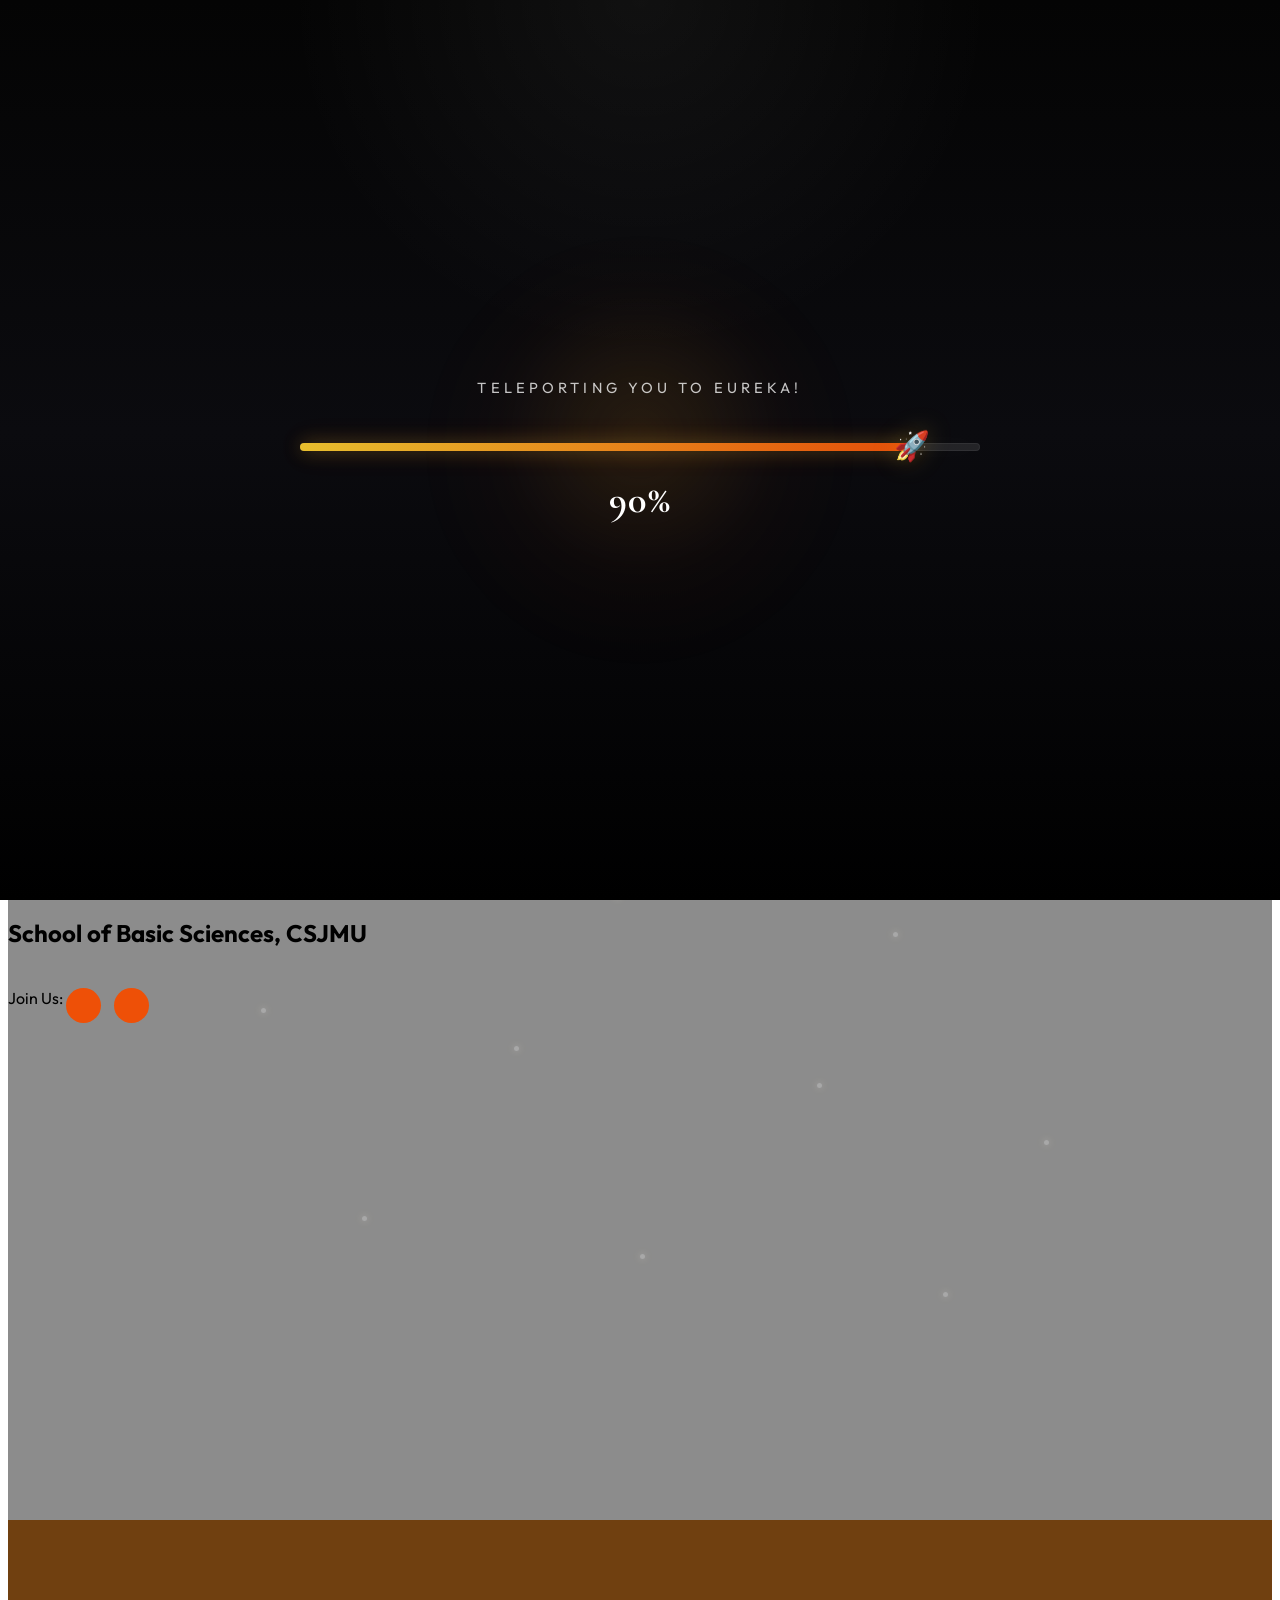
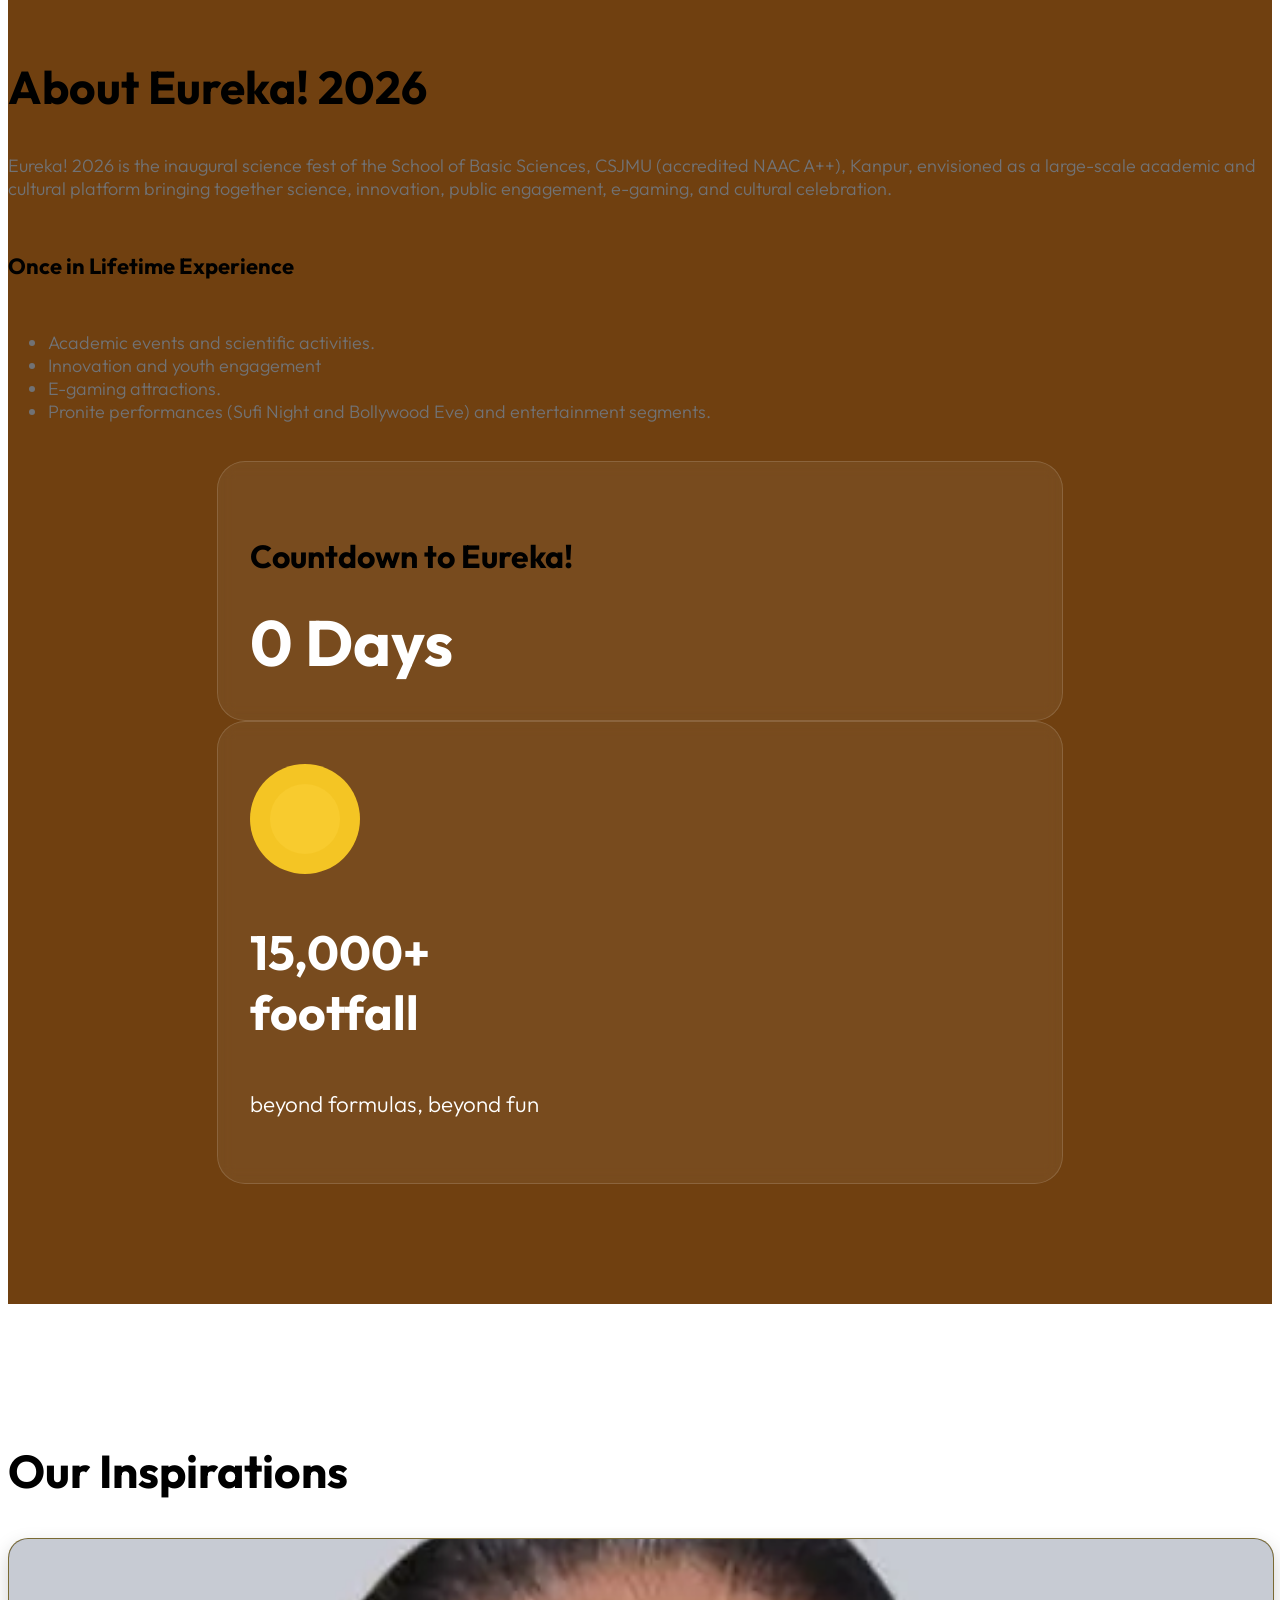
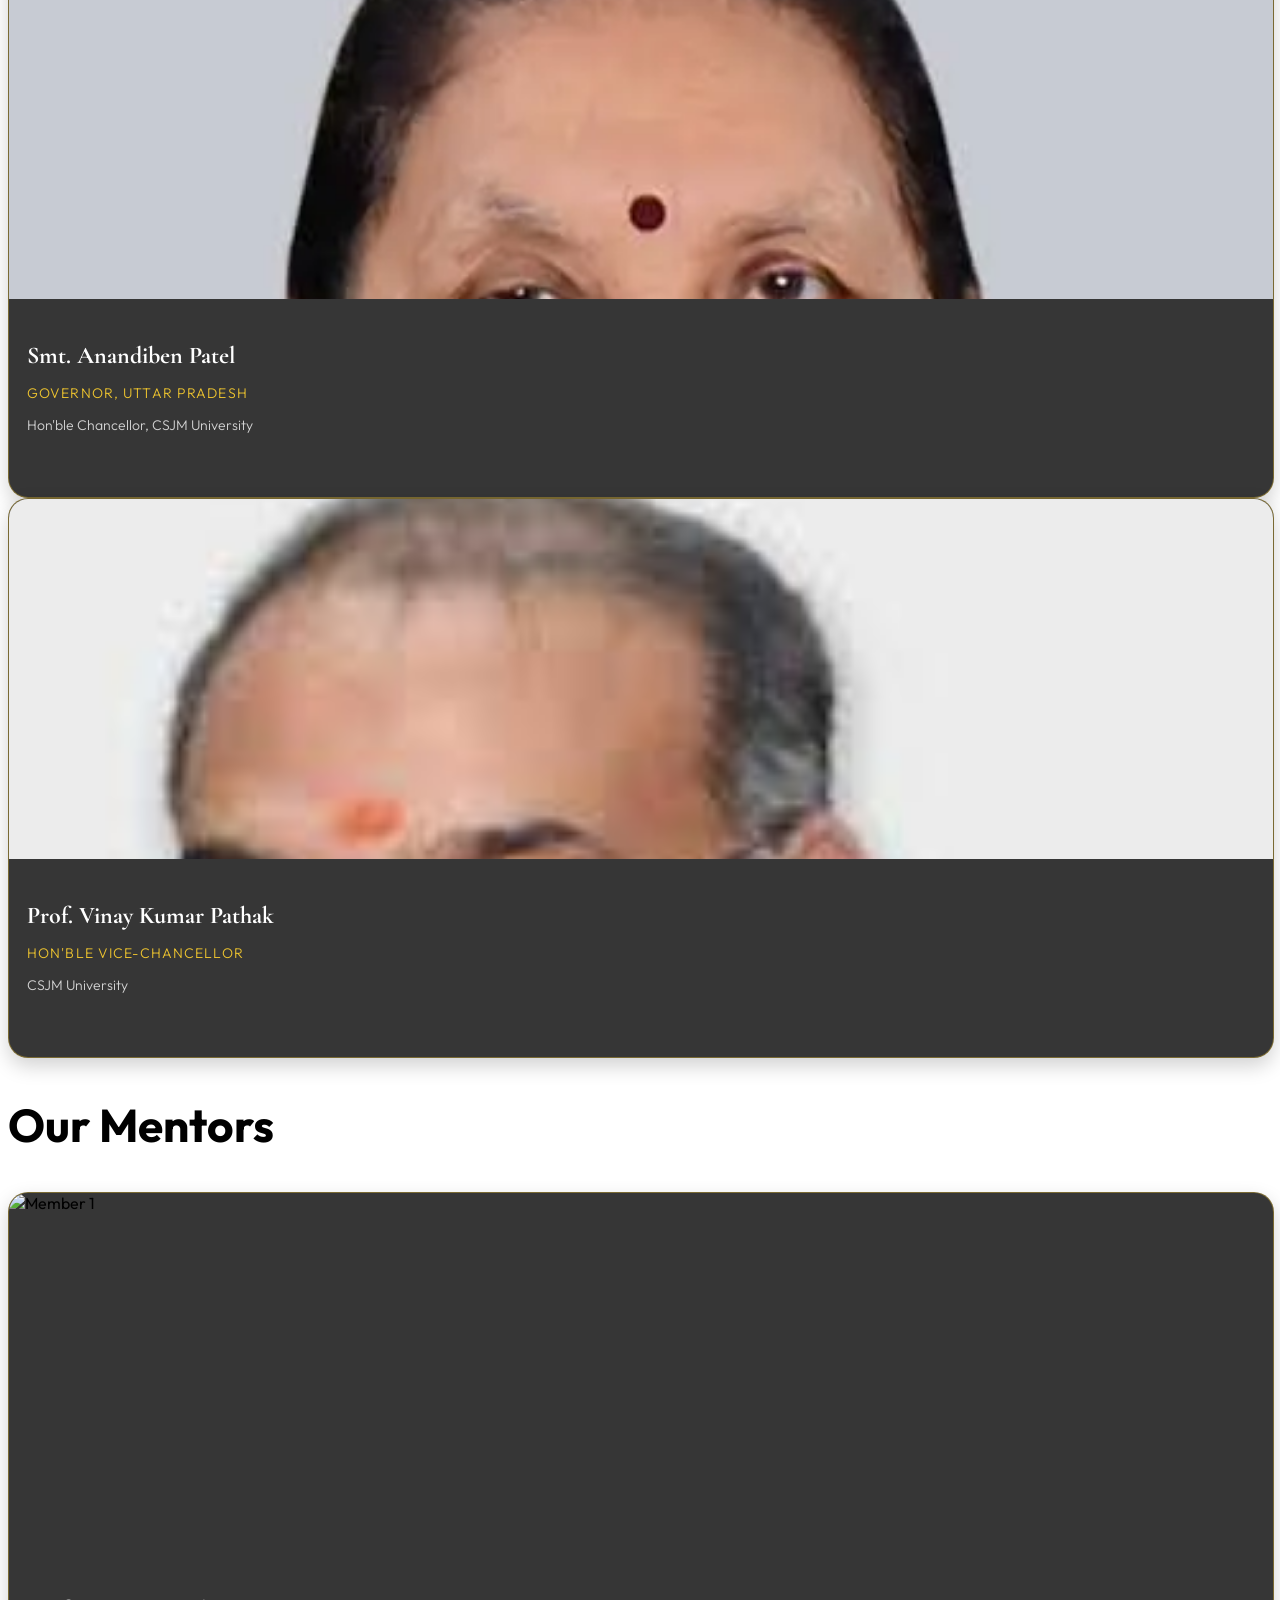
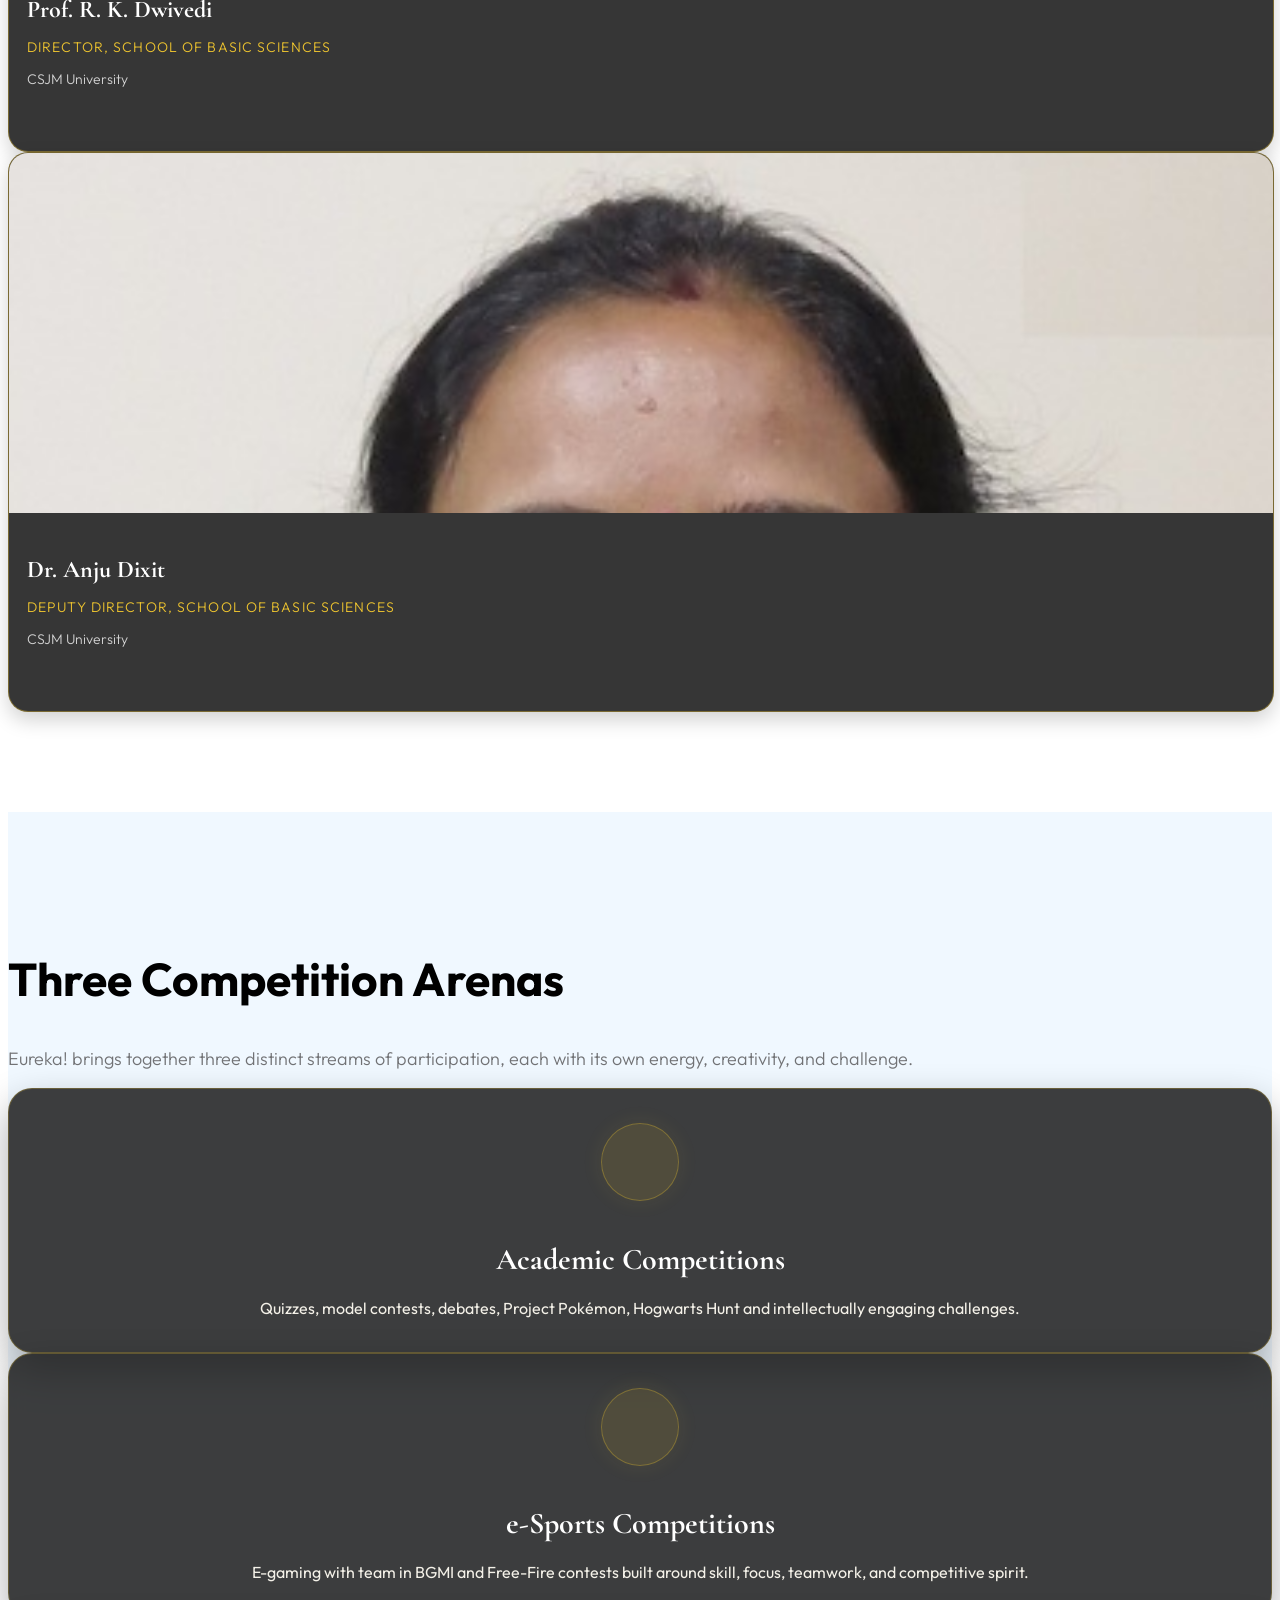
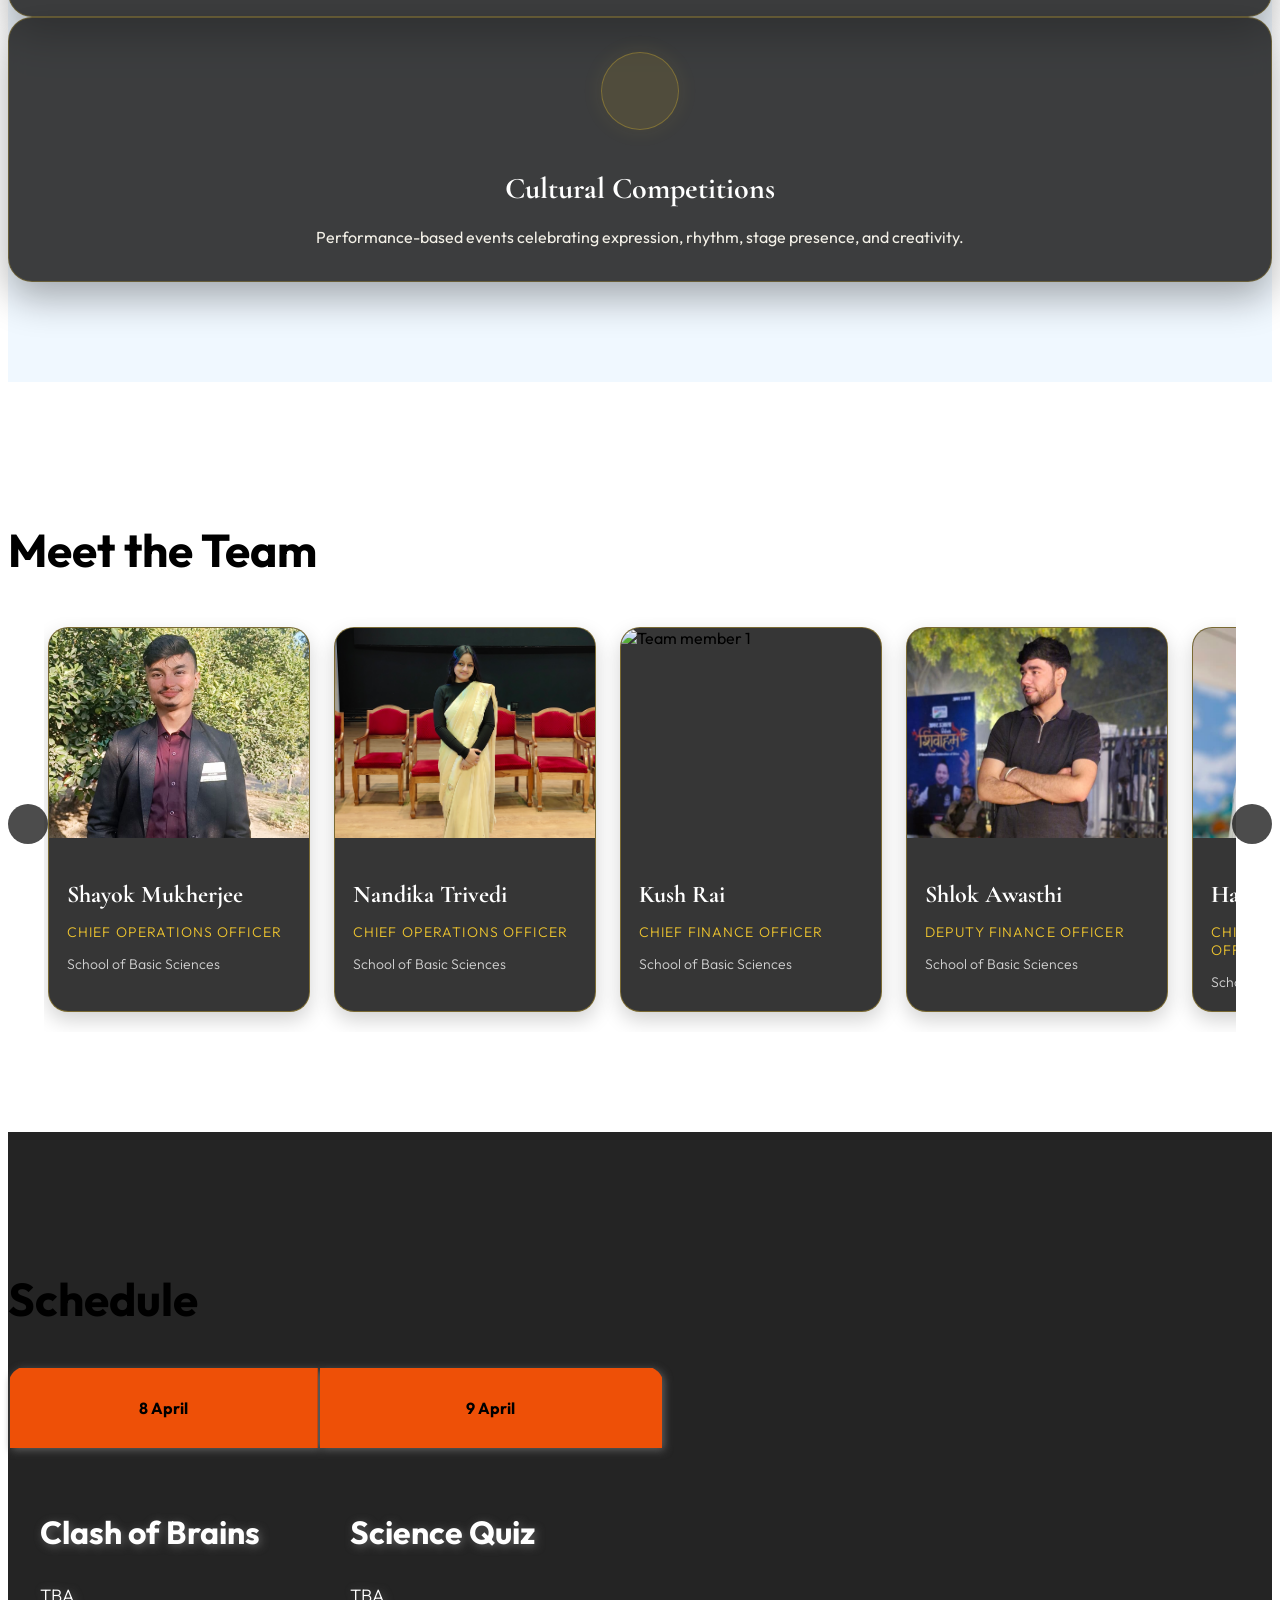
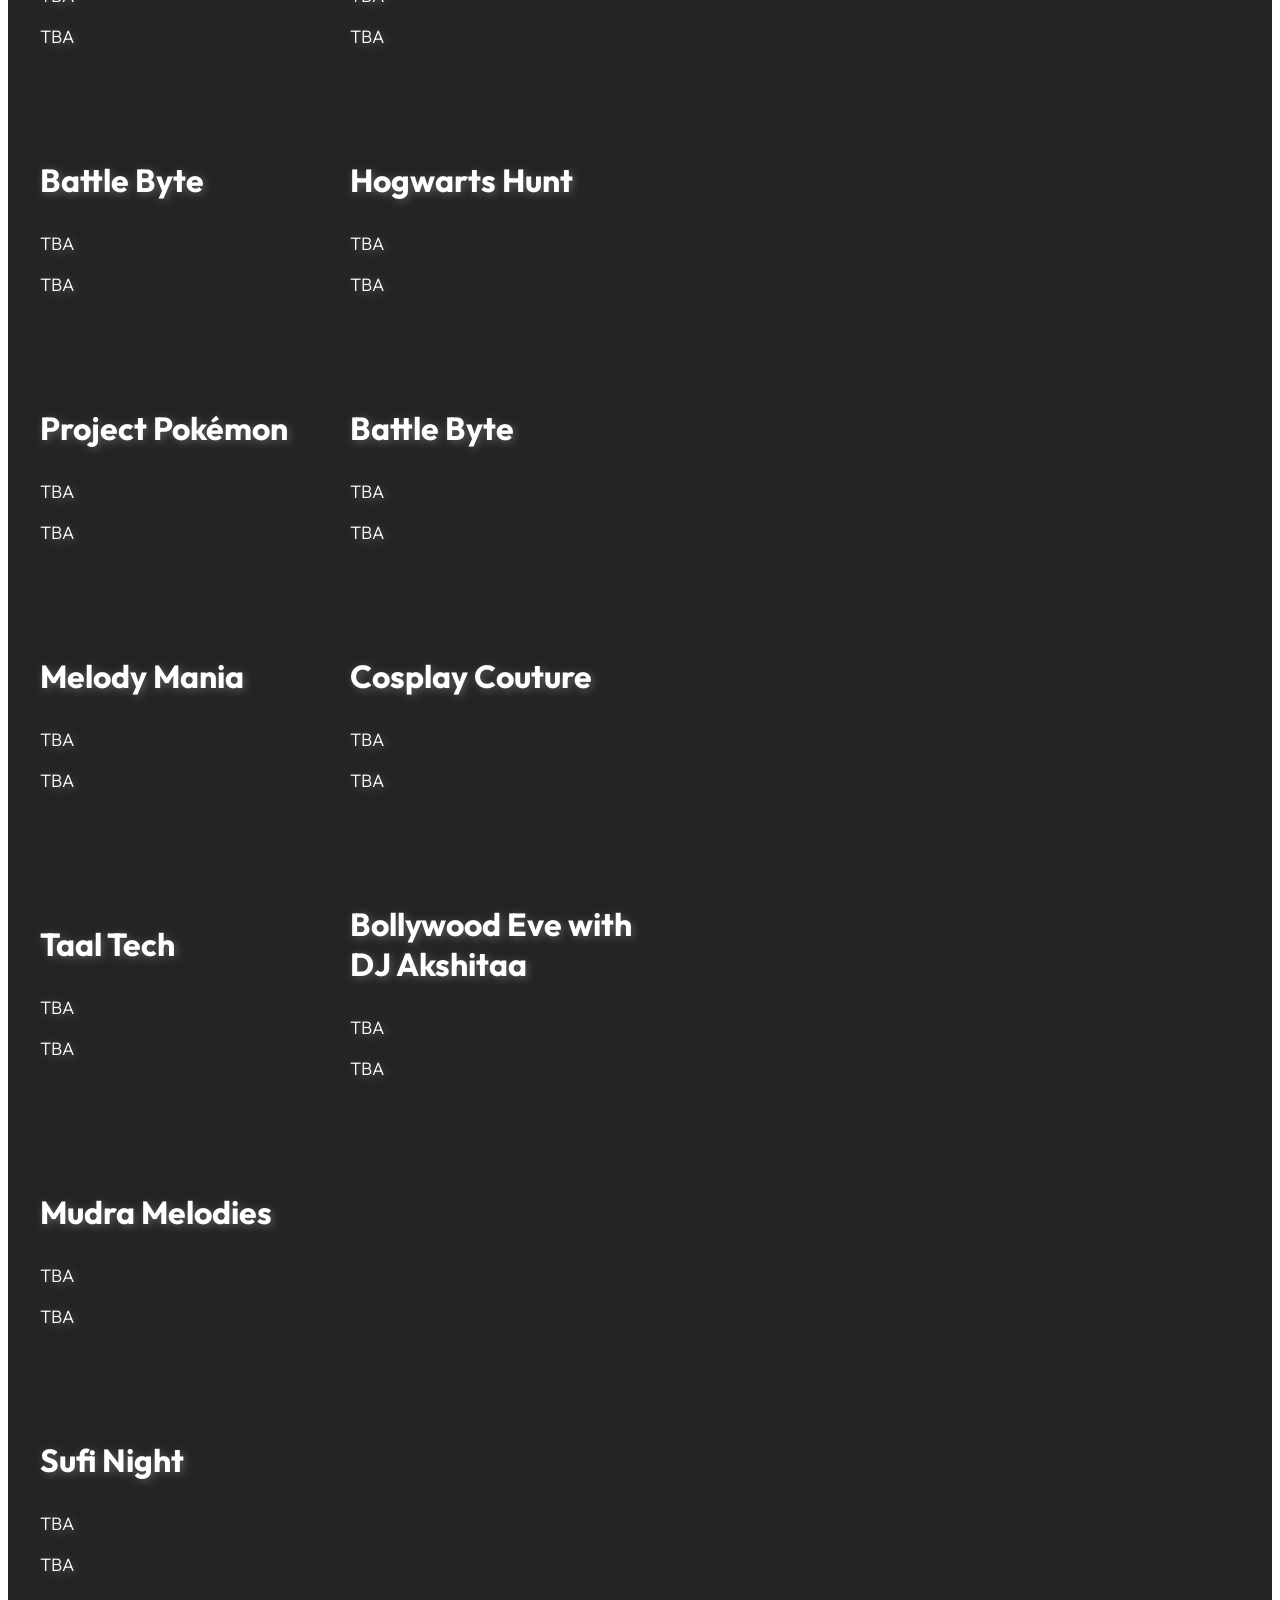
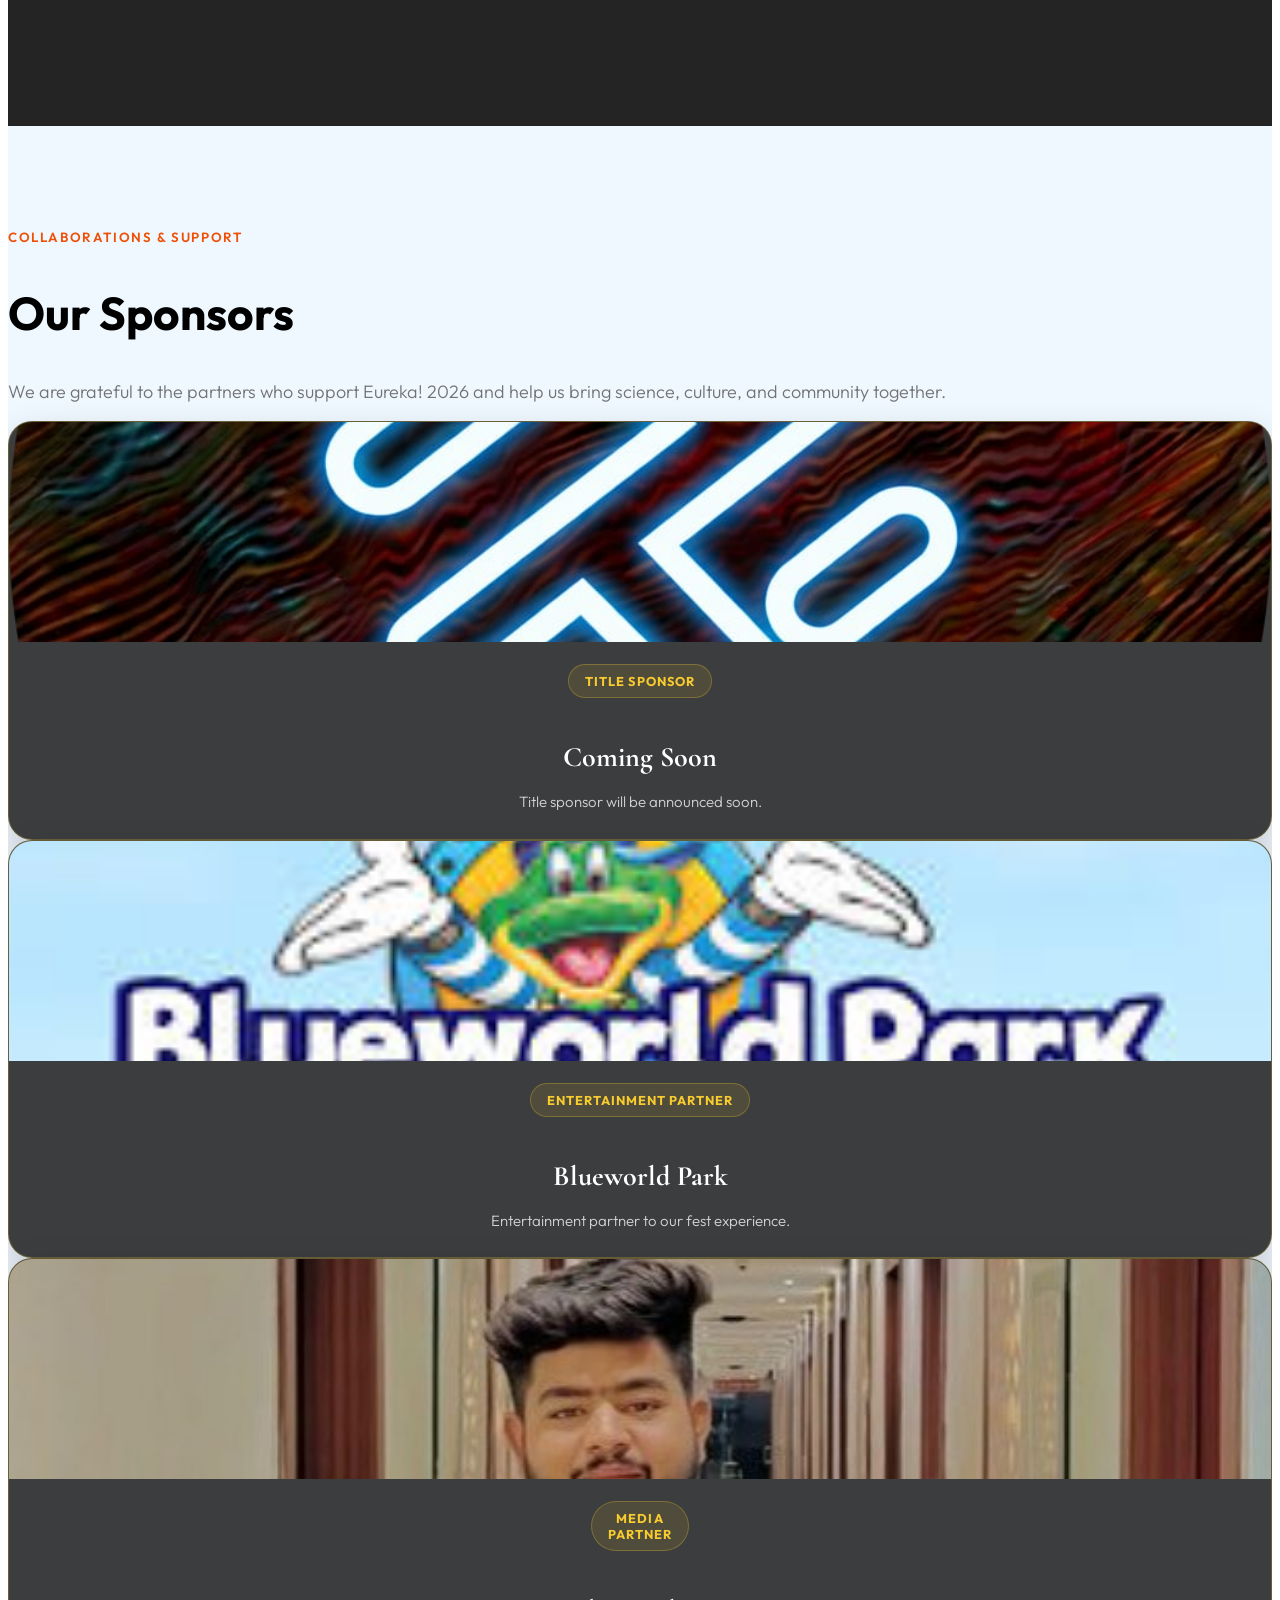
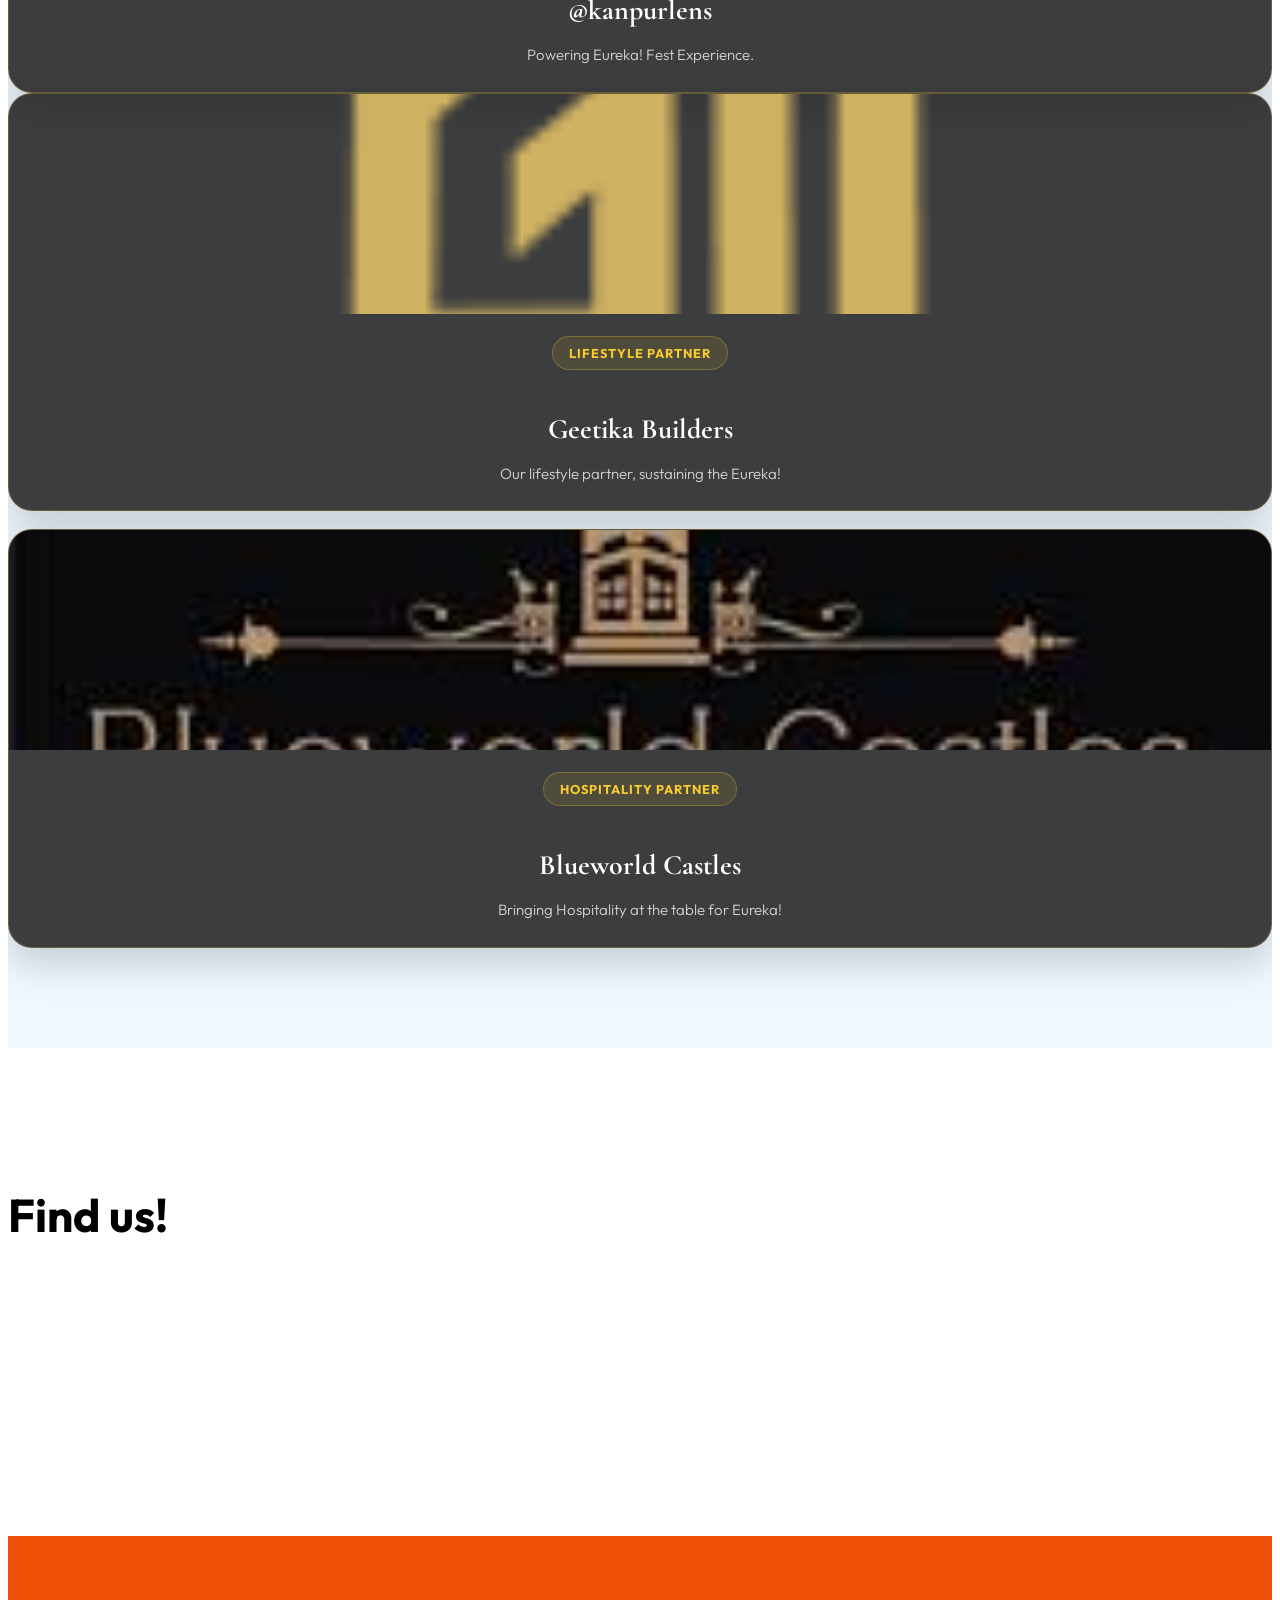
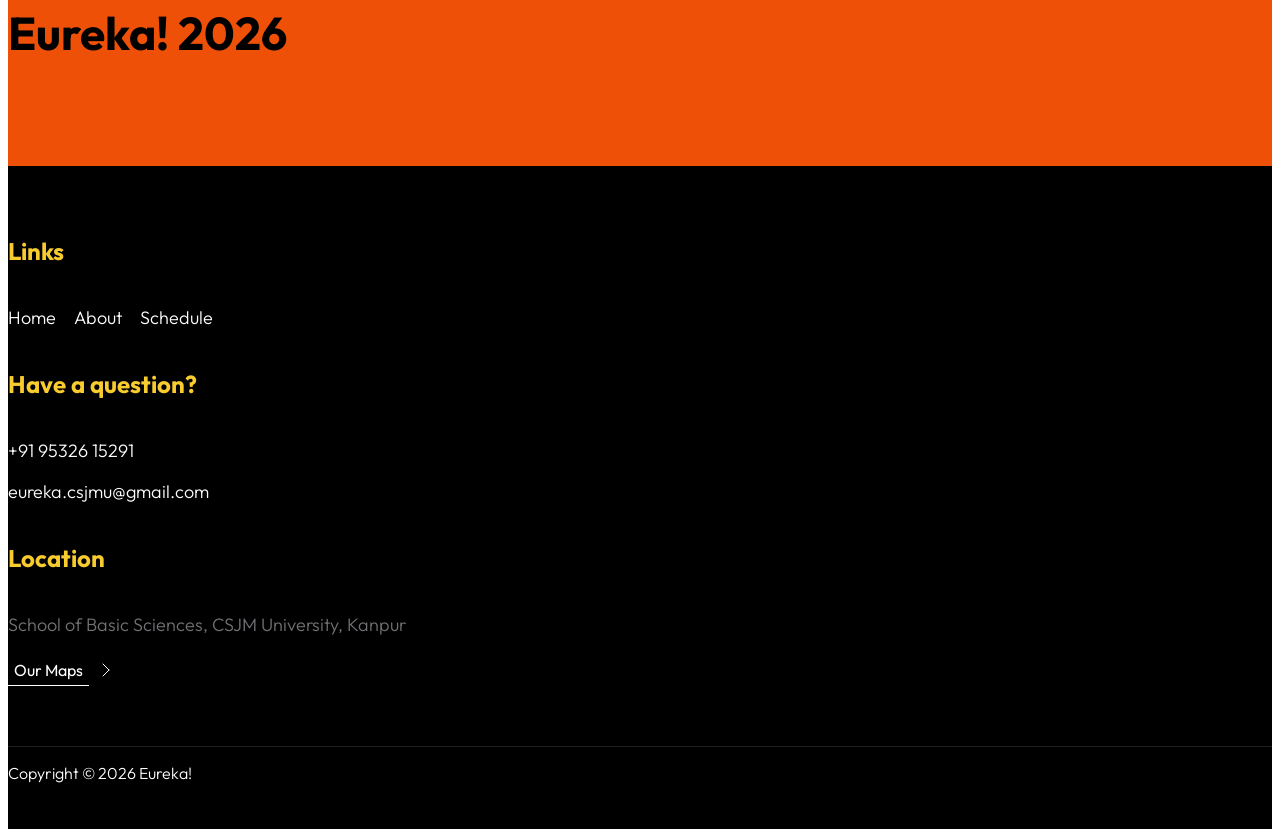
==== commit 6276311b: "update" ====
--- a/index.html
+++ b/index.html
@@ -245,7 +245,7 @@
 </div>
 </section>
 
-<section class="eureka-video-section section-padding">
+<!-- <section class="eureka-video-section section-padding">
   <div class="container">
     <div class="row eureka-video-row align-items-center justify-content-center g-3">
       
@@ -278,7 +278,7 @@
 
     </div>
   </div>
-</section>
+</section> -->
 
 <section class="artists-section section-padding" id="section_new">
     <div class="container">
@@ -1492,7 +1492,7 @@
     requestAnimationFrame(animate);
 });
 </script>
-<script>
+<!-- <script>
 window.TallyConfig = {
   "formId": "zxZLeq",
   "popup": {
@@ -1506,9 +1506,103 @@
     }
   }
 };
+</script> -->
+
+<!-- <script async src="https://tally.so/widgets/embed.js"></script> -->
+
+<div id="wa-popup" class="wa-popup" aria-live="polite">
+  <a
+    href="https://chat.whatsapp.com/ILPv25gqSX96EoKkN54qk4"
+    target="_blank"
+    rel="noopener noreferrer"
+    class="wa-popup__link"
+  >
+    <span class="wa-popup__dot"></span>
+    <span>Join our WhatsApp community for announcements</span>
+  </a>
+</div>
+
+<style>
+  .wa-popup {
+    position: fixed;
+    left: 20px;
+    bottom: 20px;
+    z-index: 9999;
+    opacity: 0;
+    visibility: hidden;
+    transform: translateY(12px);
+    transition:
+      opacity 220ms ease,
+      transform 220ms ease,
+      visibility 220ms ease;
+    pointer-events: none;
+  }
+
+  .wa-popup.is-visible {
+    opacity: 1;
+    visibility: visible;
+    transform: translateY(0);
+    pointer-events: auto;
+  }
+
+  .wa-popup__link {
+    display: inline-flex;
+    align-items: center;
+    gap: 10px;
+    padding: 10px 14px;
+    border-radius: 999px;
+    background: #ffffff;
+    color: #1f2937;
+    text-decoration: none;
+    font-size: 14px;
+    font-weight: 500;
+    line-height: 1;
+    border: 1px solid rgba(18, 140, 126, 0.18);
+    box-shadow: 0 8px 24px rgba(0, 0, 0, 0.08);
+    backdrop-filter: blur(8px);
+  }
+
+  .wa-popup__link:hover {
+    border-color: rgba(18, 140, 126, 0.35);
+    box-shadow: 0 10px 28px rgba(0, 0, 0, 0.12);
+  }
+
+  .wa-popup__dot {
+    width: 8px;
+    height: 8px;
+    border-radius: 50%;
+    background: #128C7E;
+    flex: 0 0 8px;
+  }
+
+  @media (max-width: 640px) {
+    .wa-popup {
+      left: 12px;
+      right: 12px;
+      bottom: 12px;
+    }
+
+    .wa-popup__link {
+      width: 100%;
+      justify-content: center;
+    }
+  }
+</style>
+
+<script>
+  window.addEventListener('load', function () {
+    const popup = document.getElementById('wa-popup');
+
+    setTimeout(function () {
+      popup.classList.add('is-visible');
+
+      setTimeout(function () {
+        popup.classList.remove('is-visible');
+      }, 50000);
+    }, 8000);
+  });
 </script>
 
-<script async src="https://tally.so/widgets/embed.js"></script>
 </body>
 
 </html>
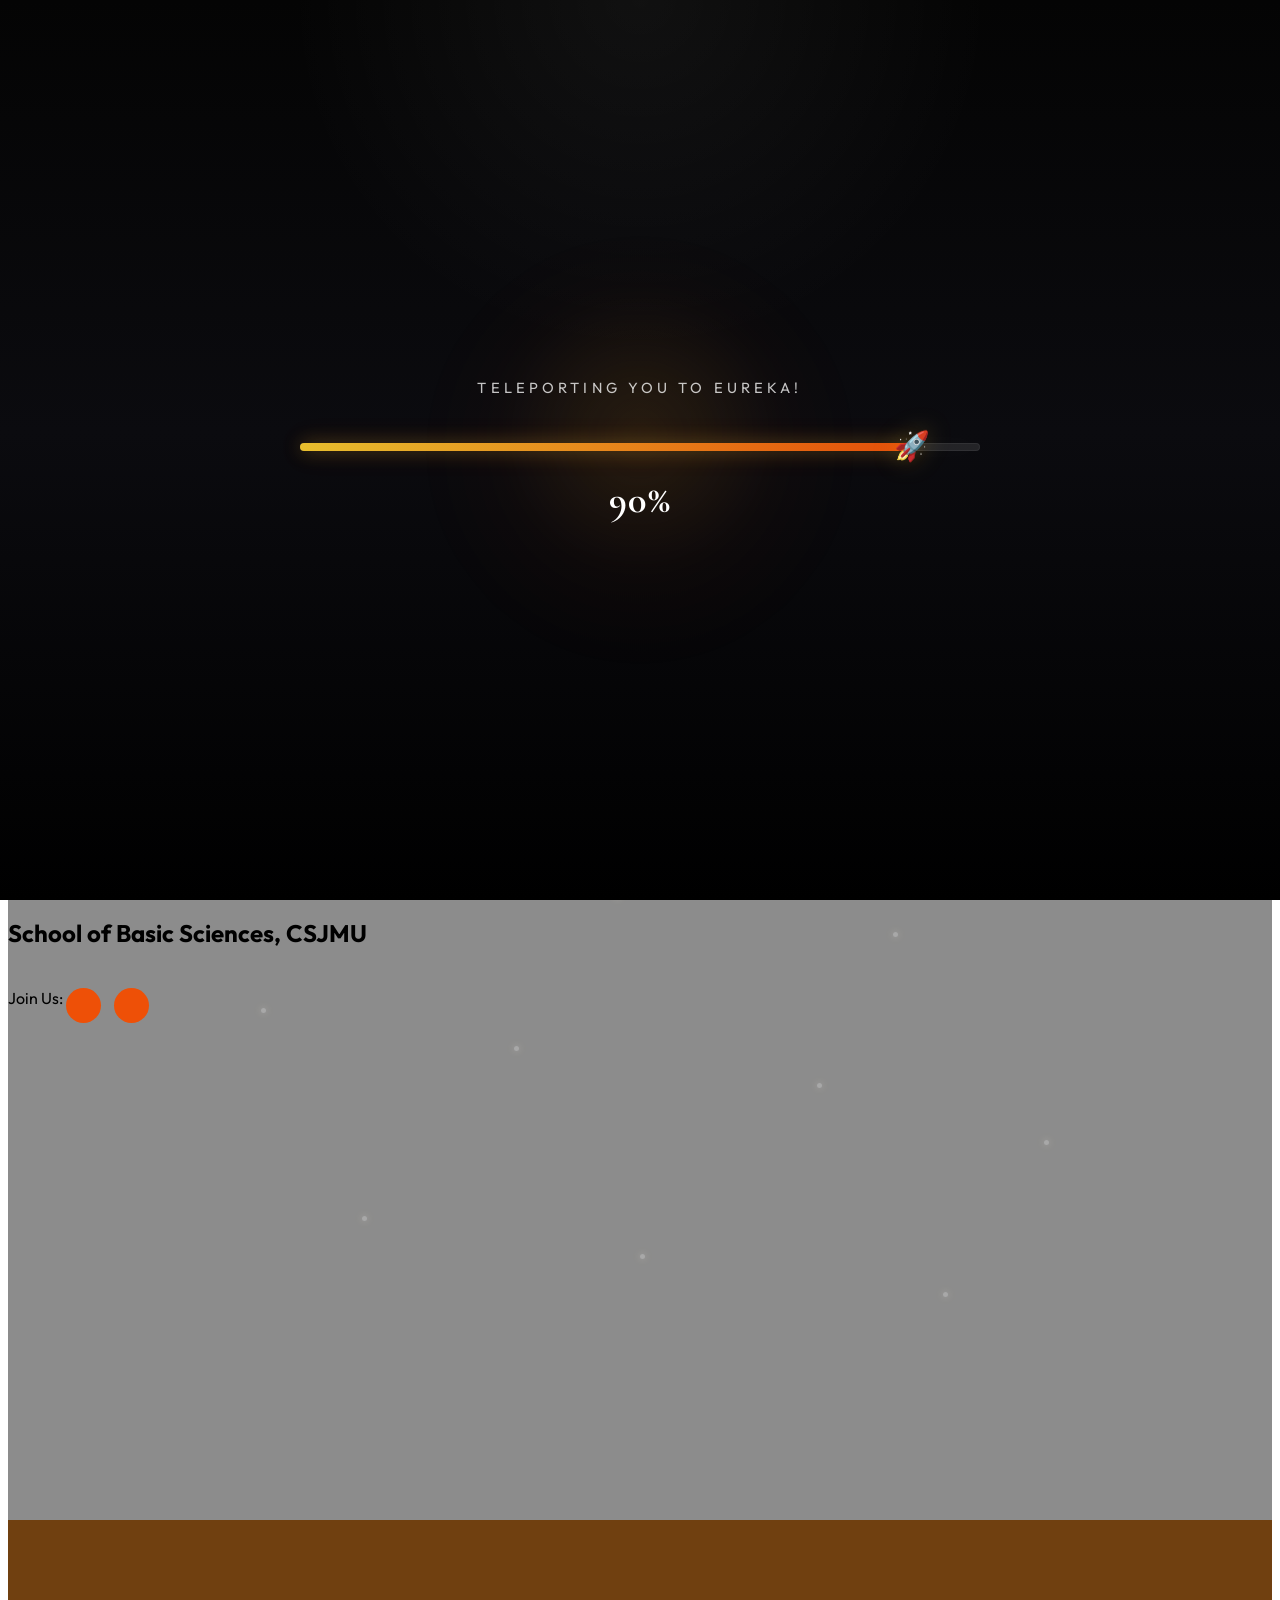
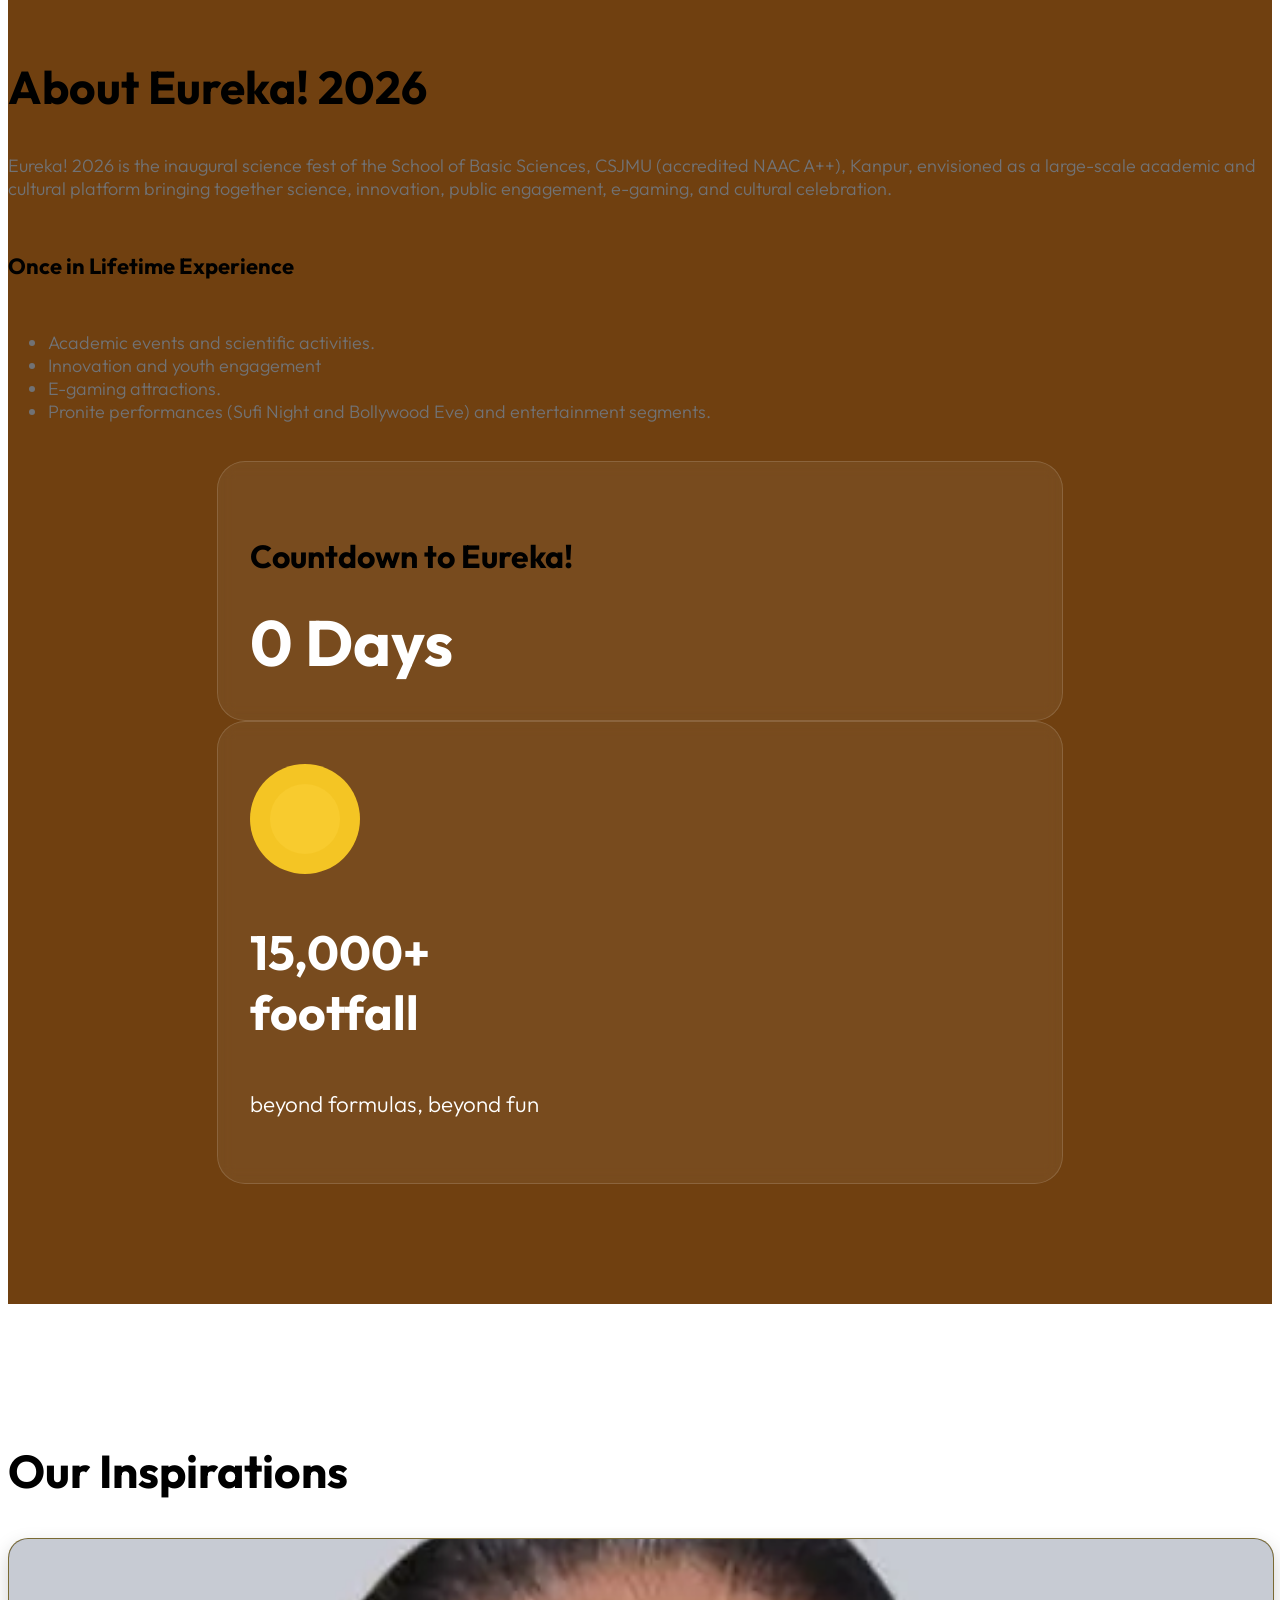
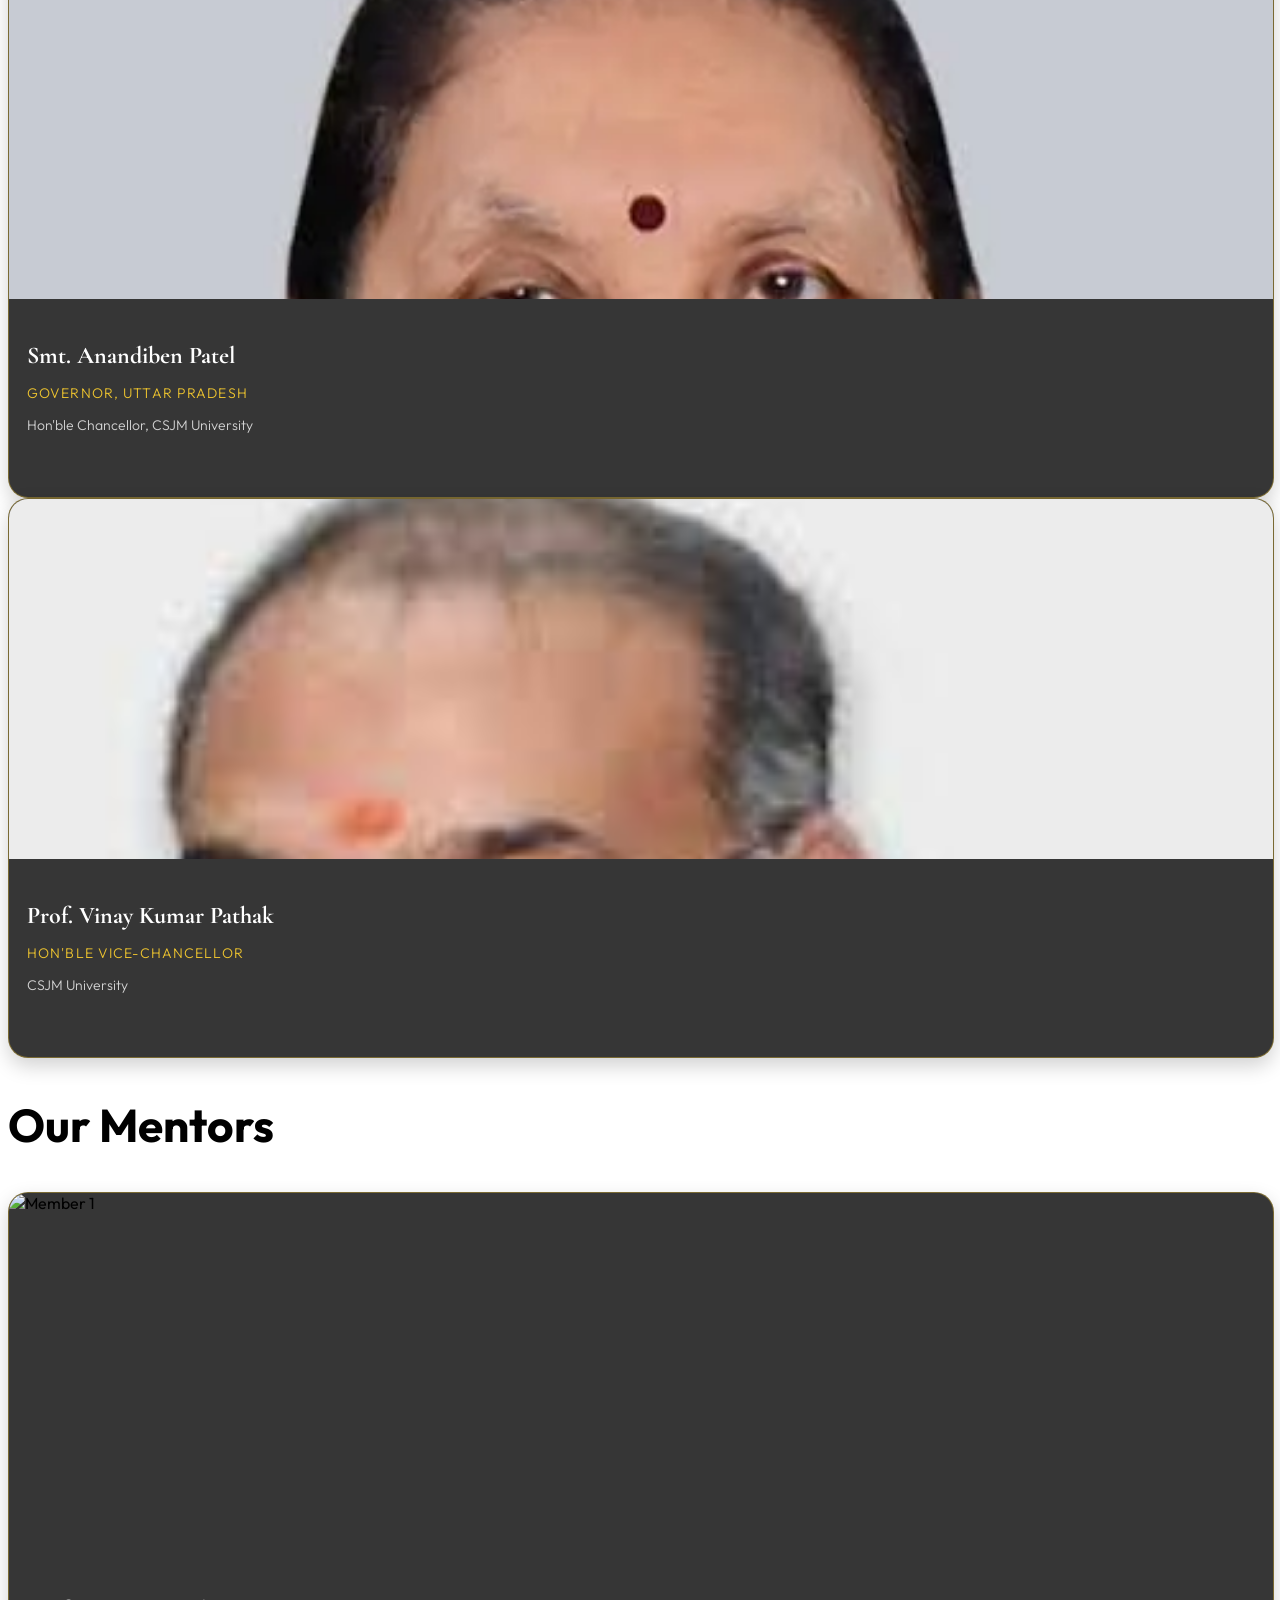
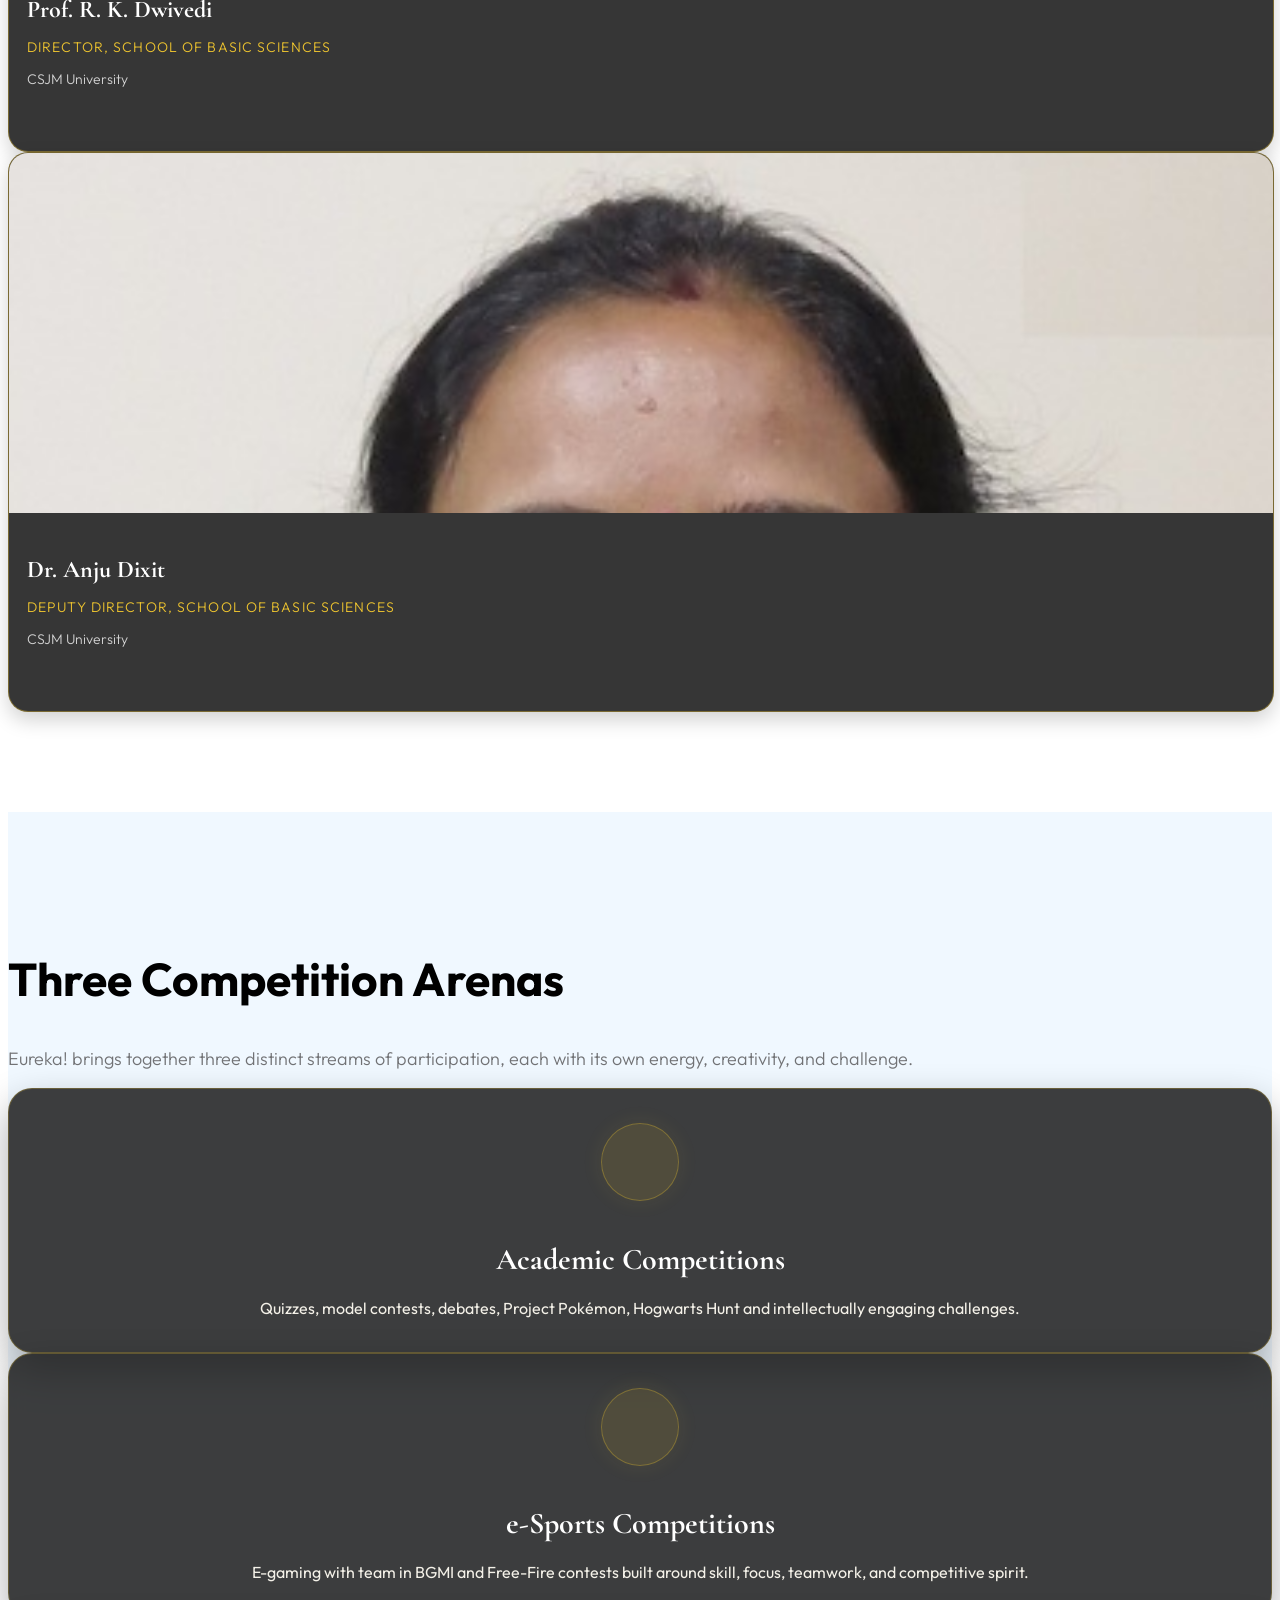
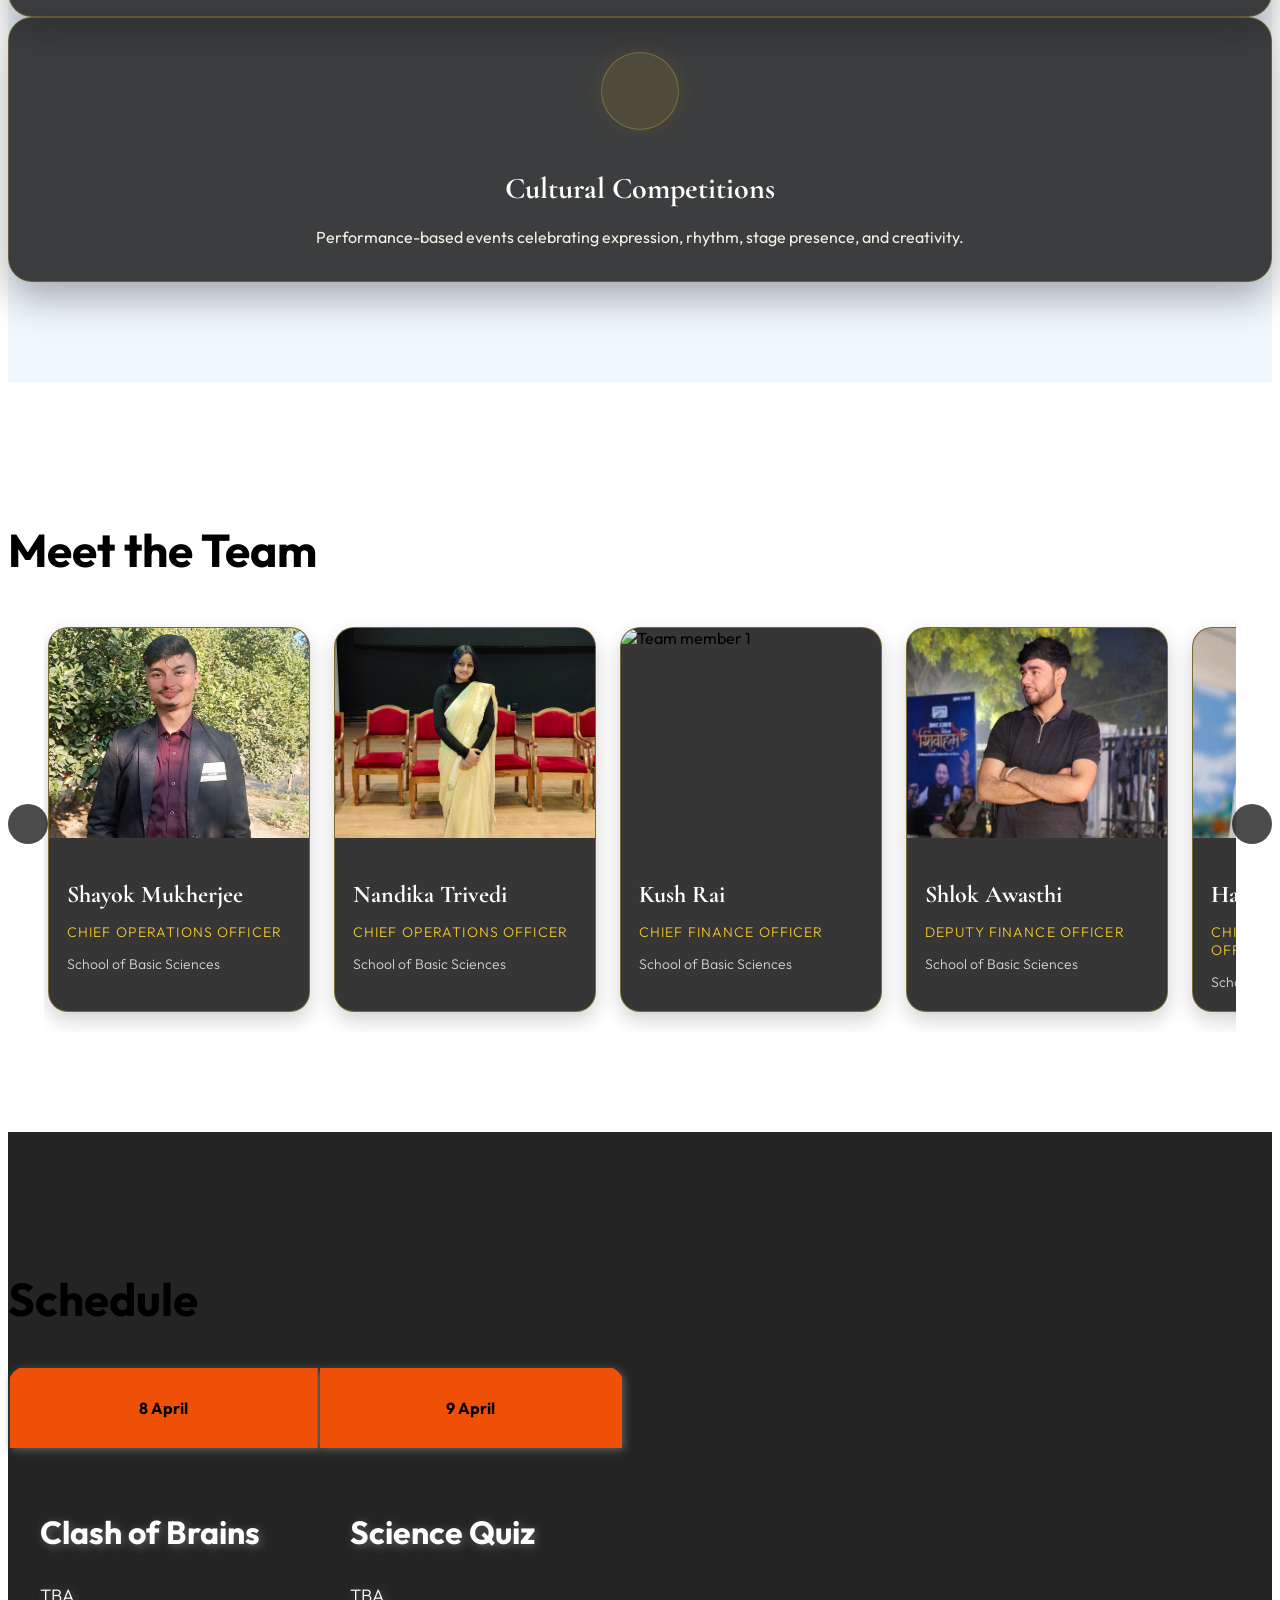
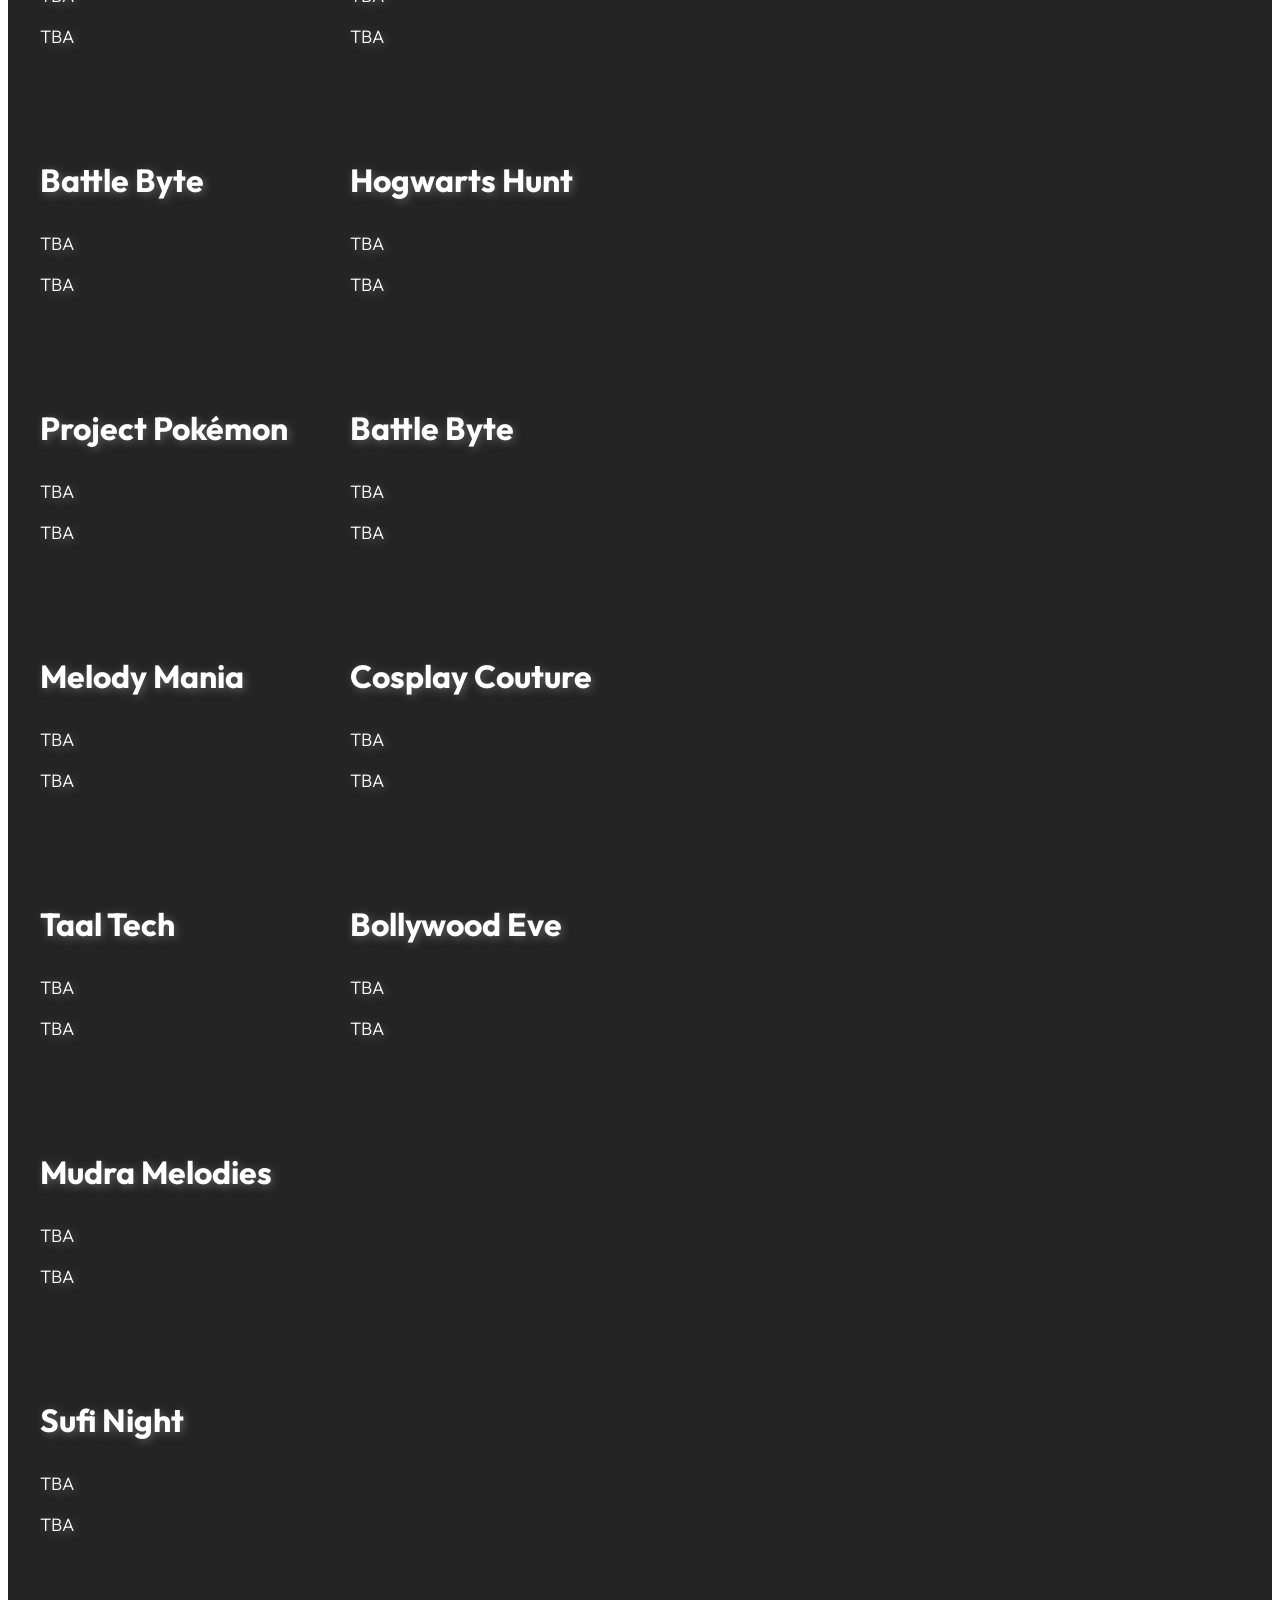
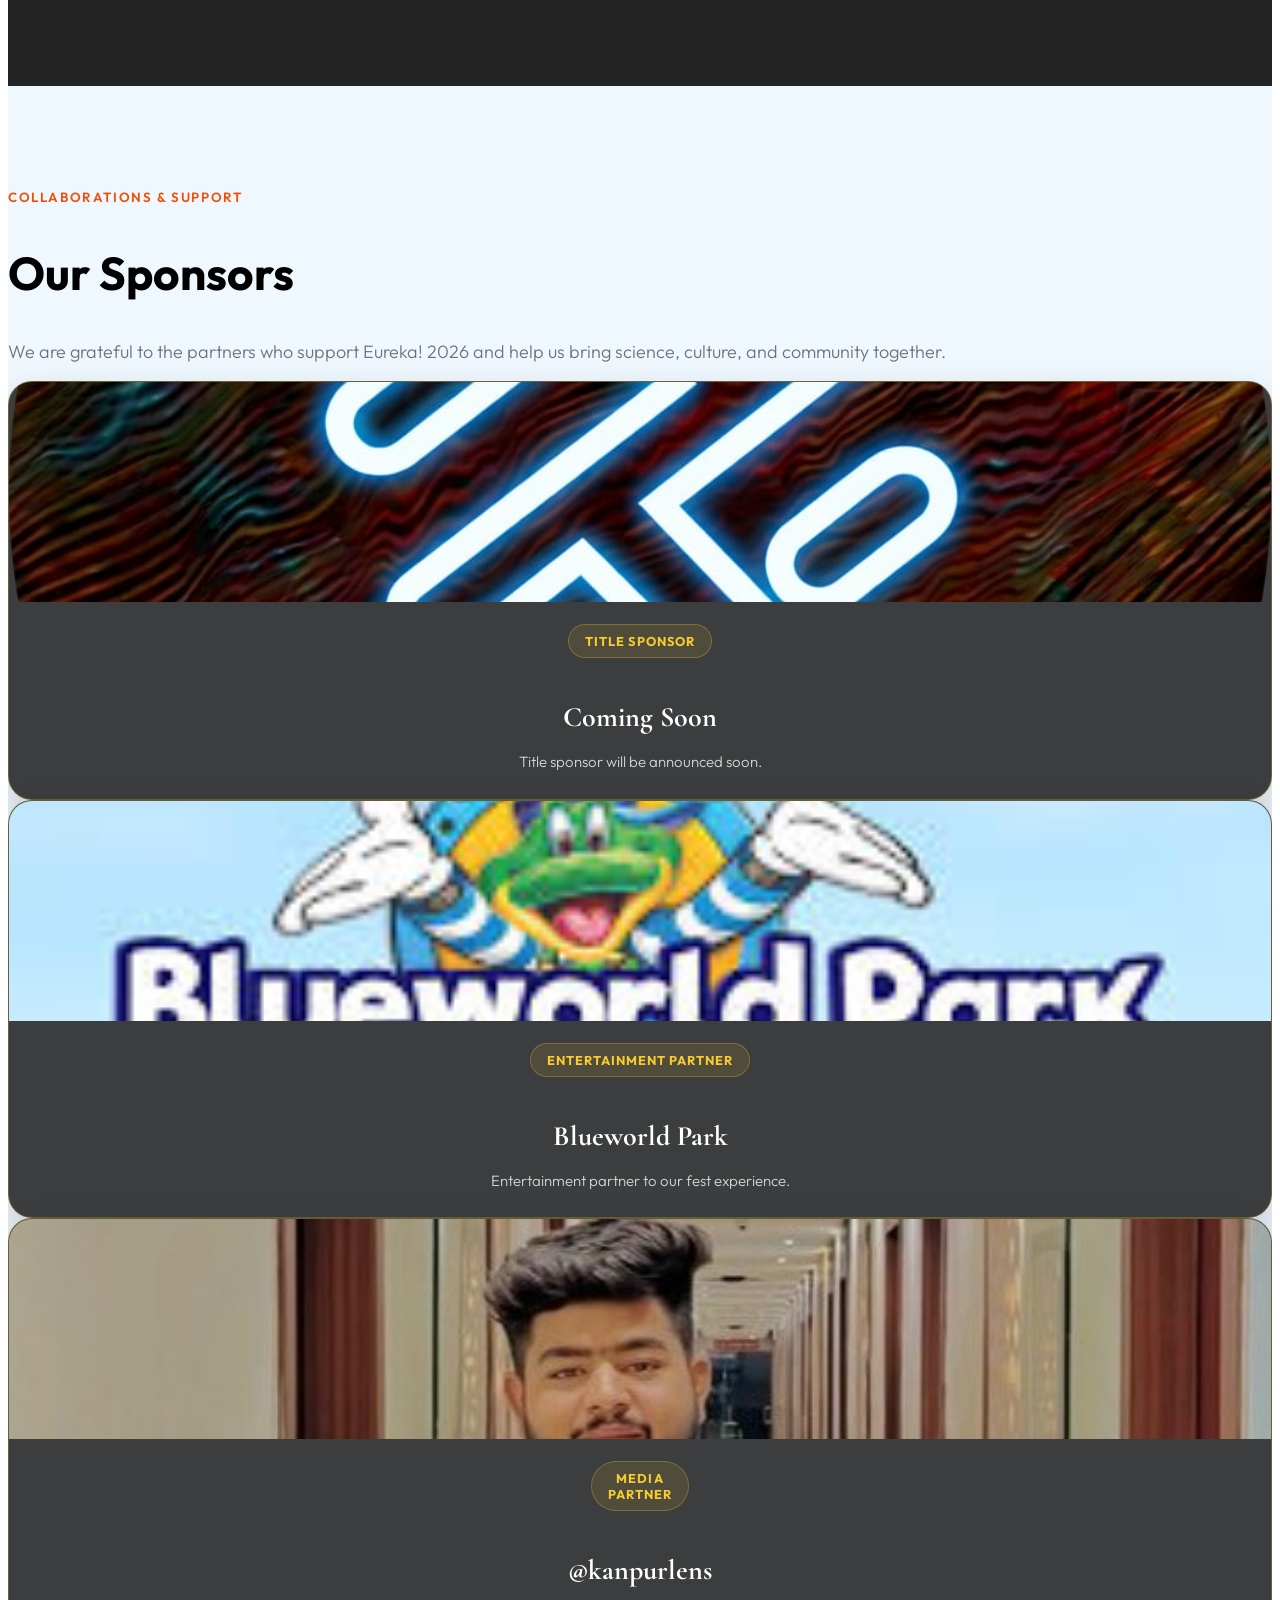
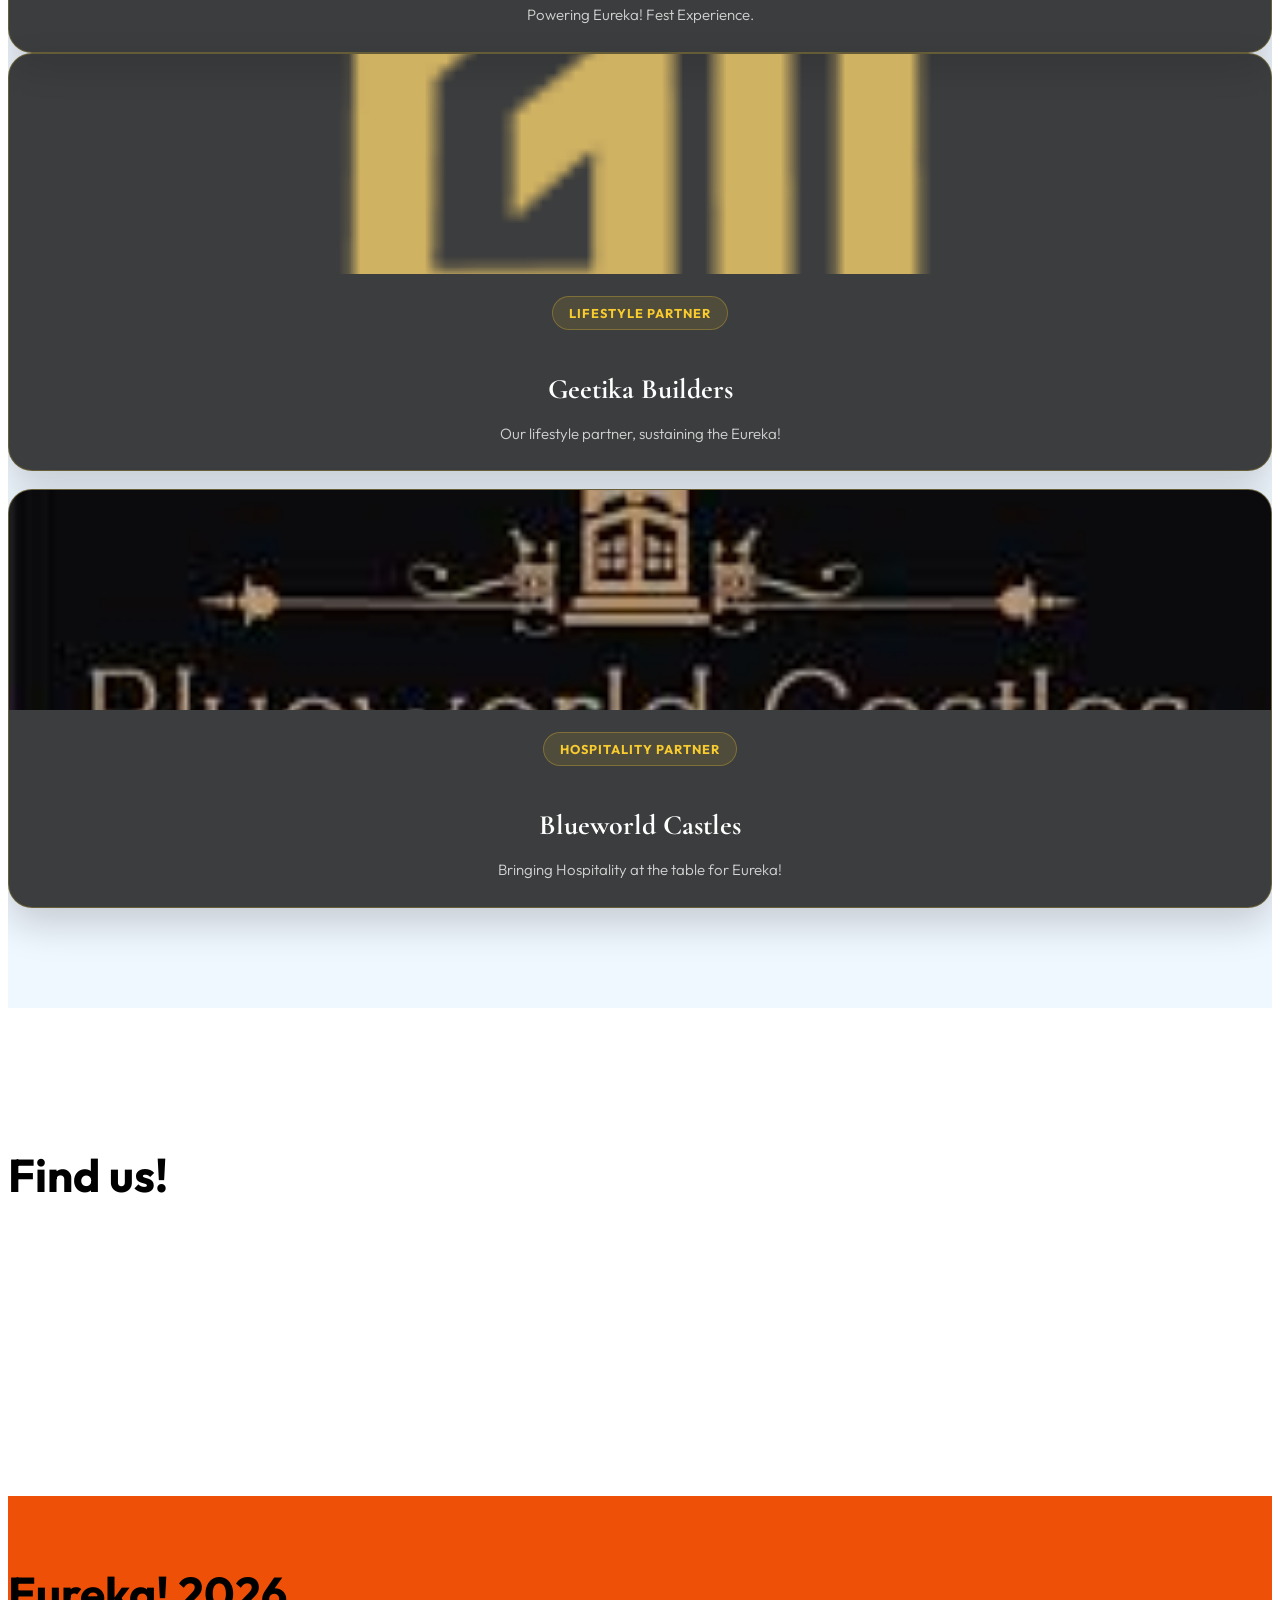
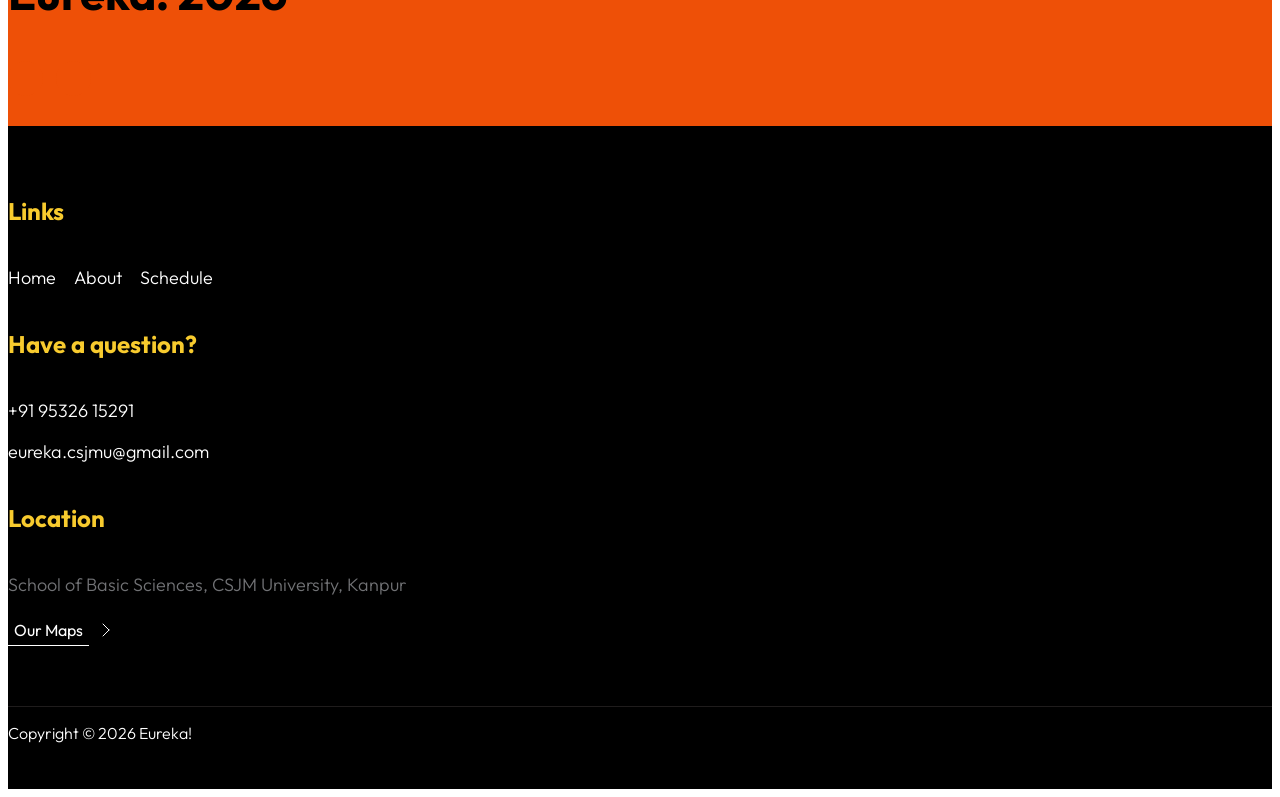
==== commit 285ca848: "update" ====
--- a/index.html
+++ b/index.html
@@ -681,7 +681,7 @@
                   <p>TBA</p>
                 </td>
                 <td>
-                  <h3>Bollywood Eve with <br>DJ Akshitaa</h3>
+                  <h3>Bollywood Eve</h3>
                   <p class="mb-2">TBA</p>
                   <p>TBA</p>
                 </td>
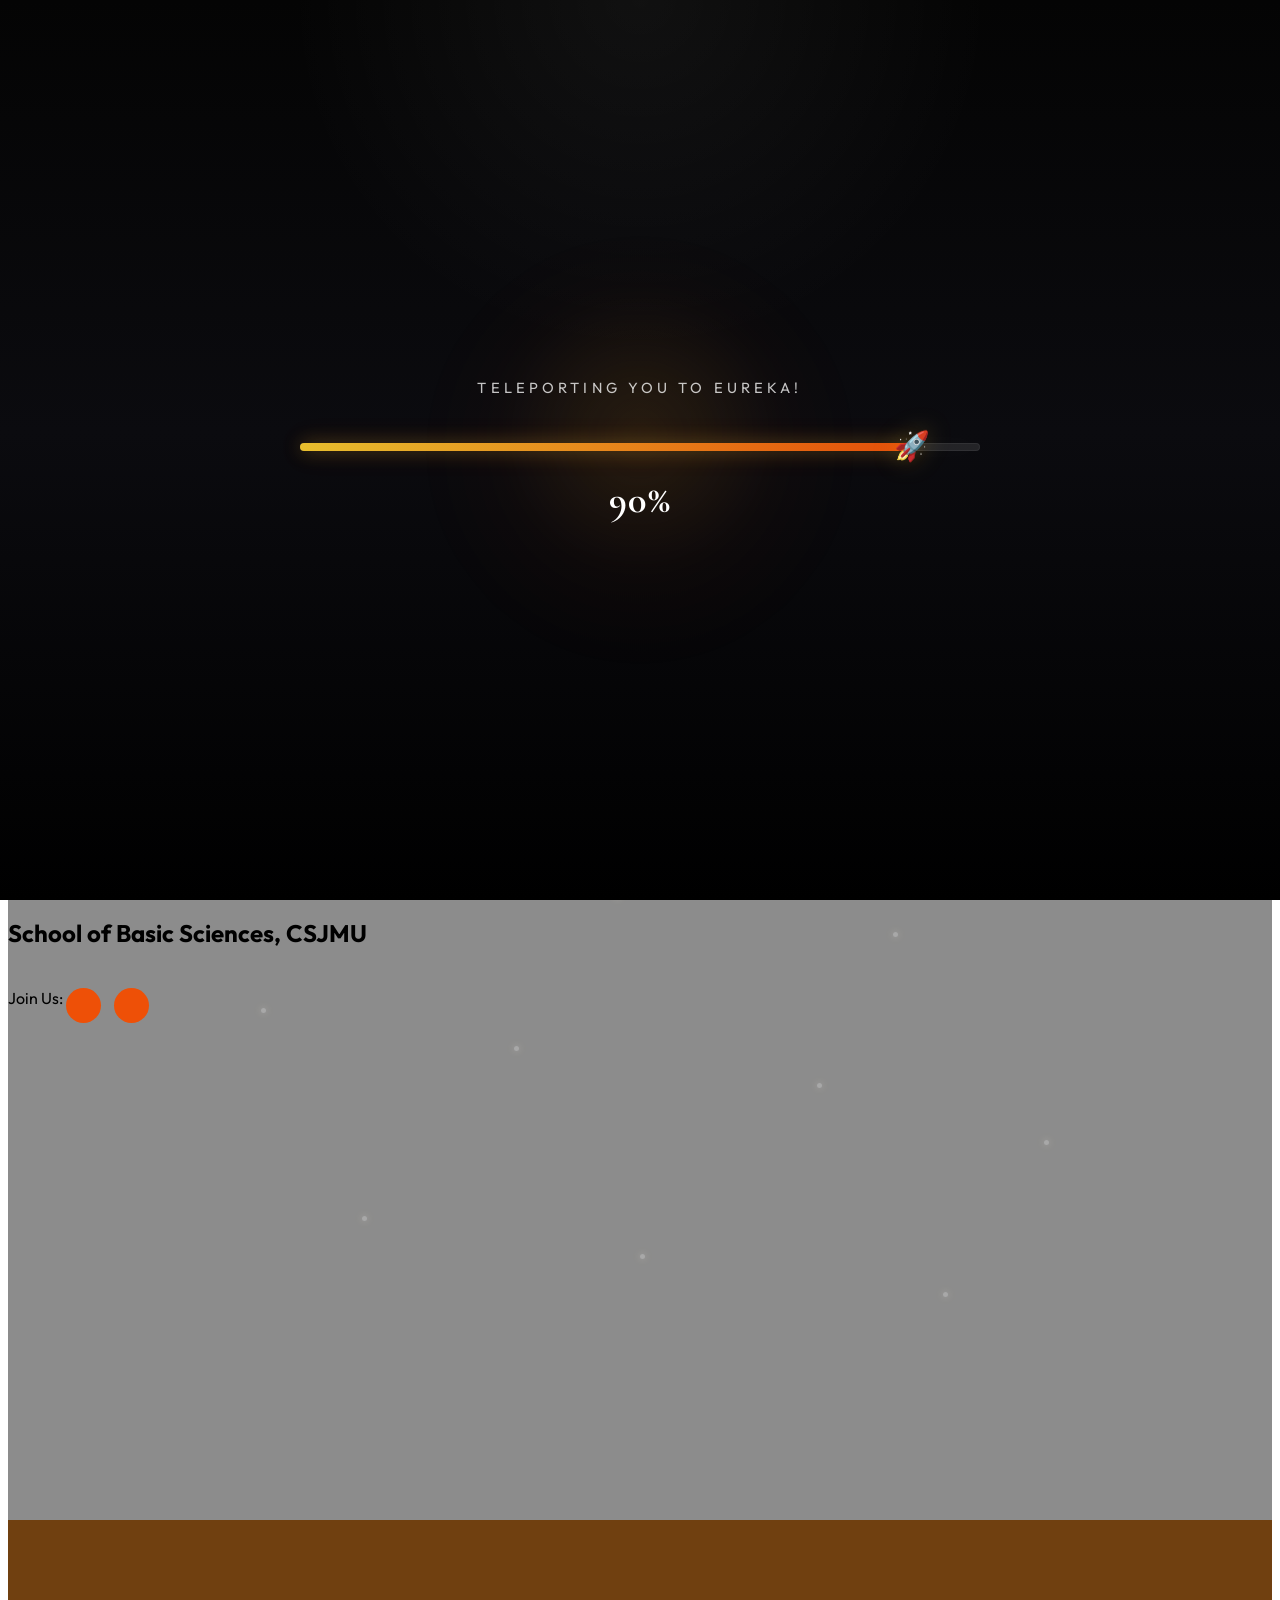
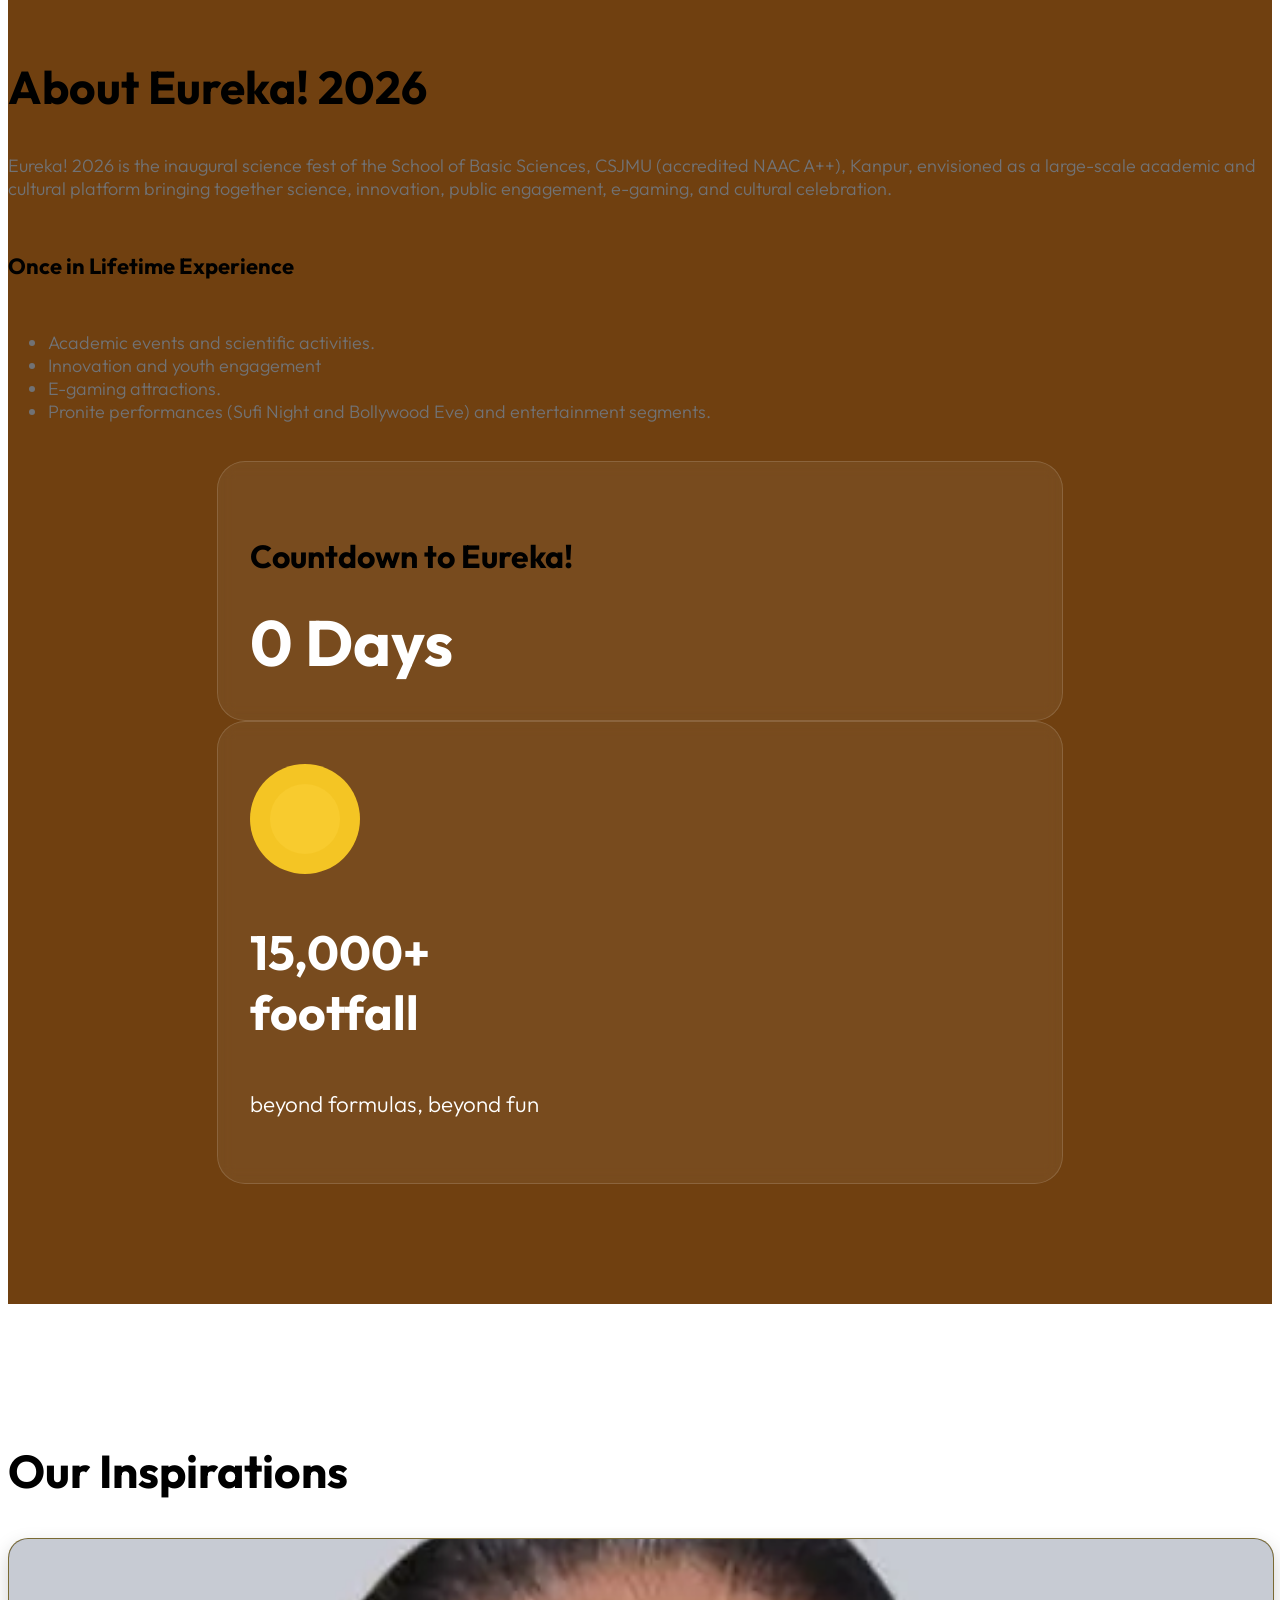
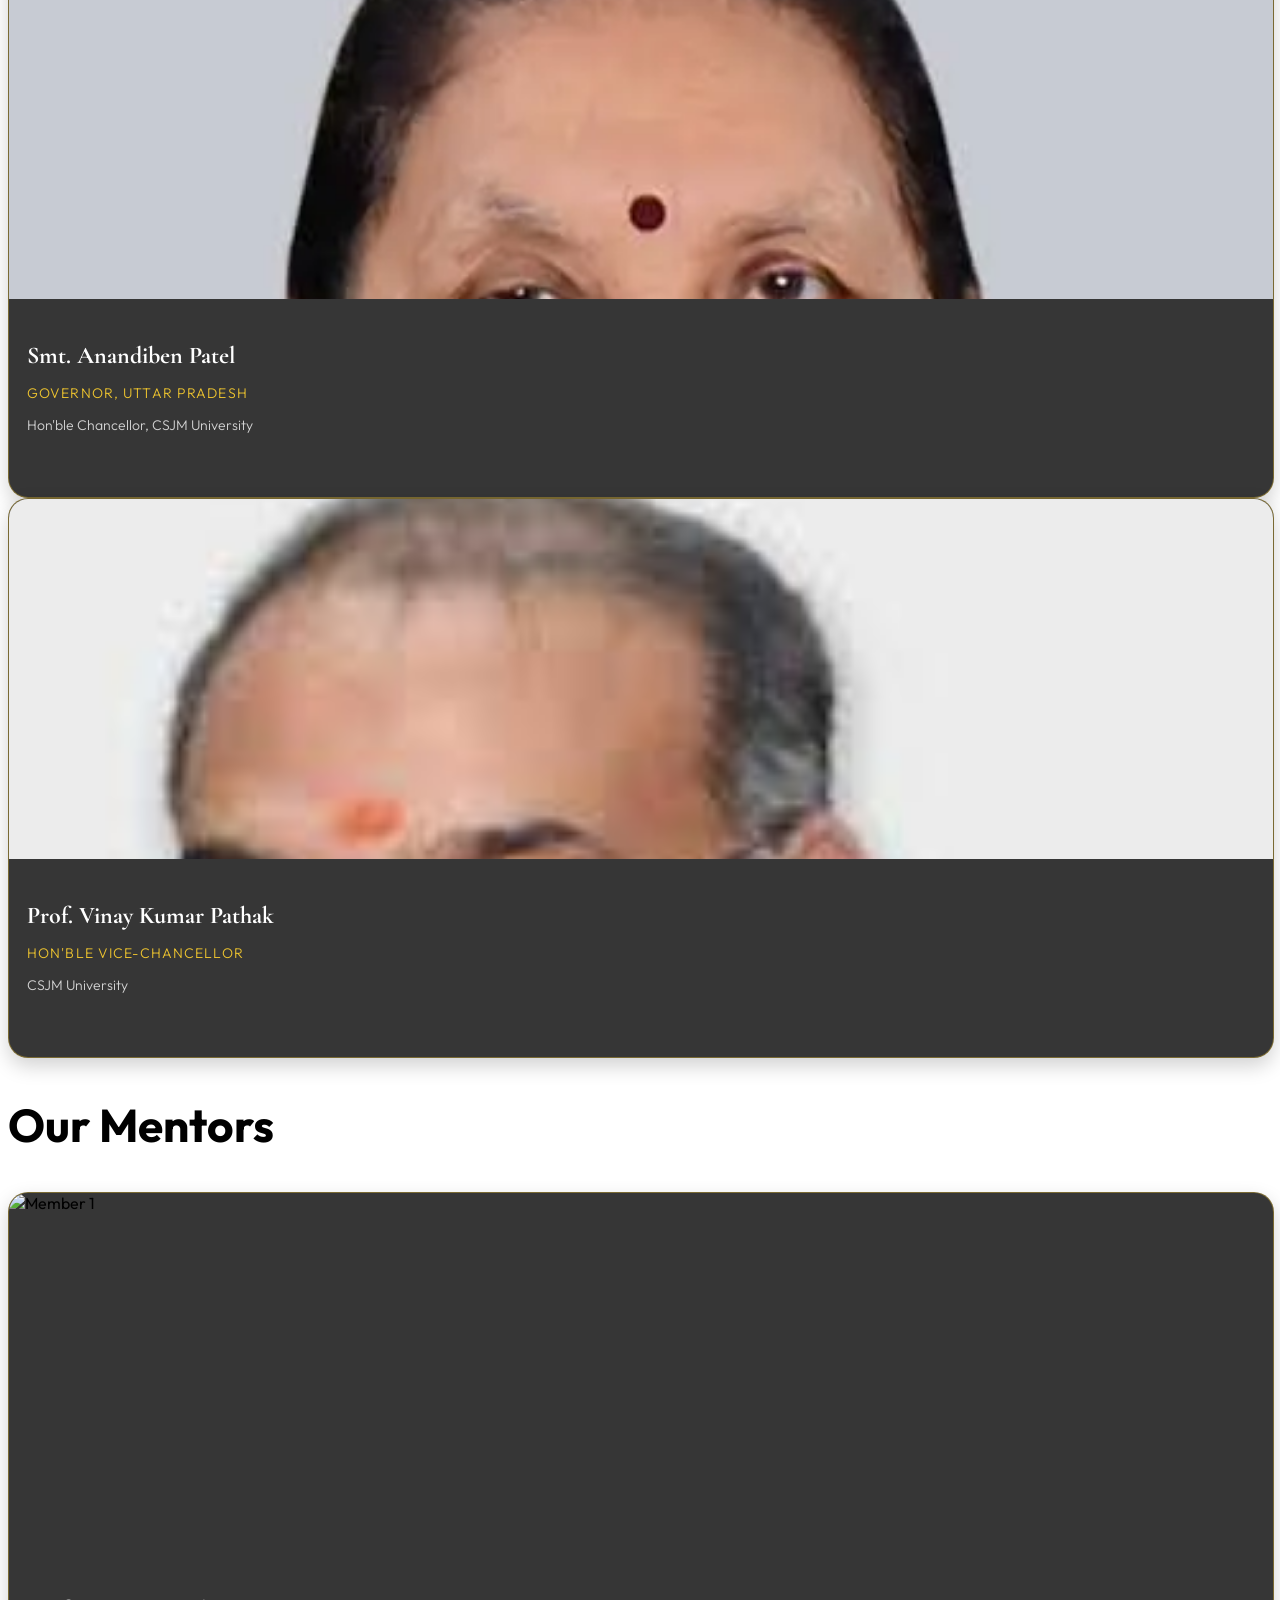
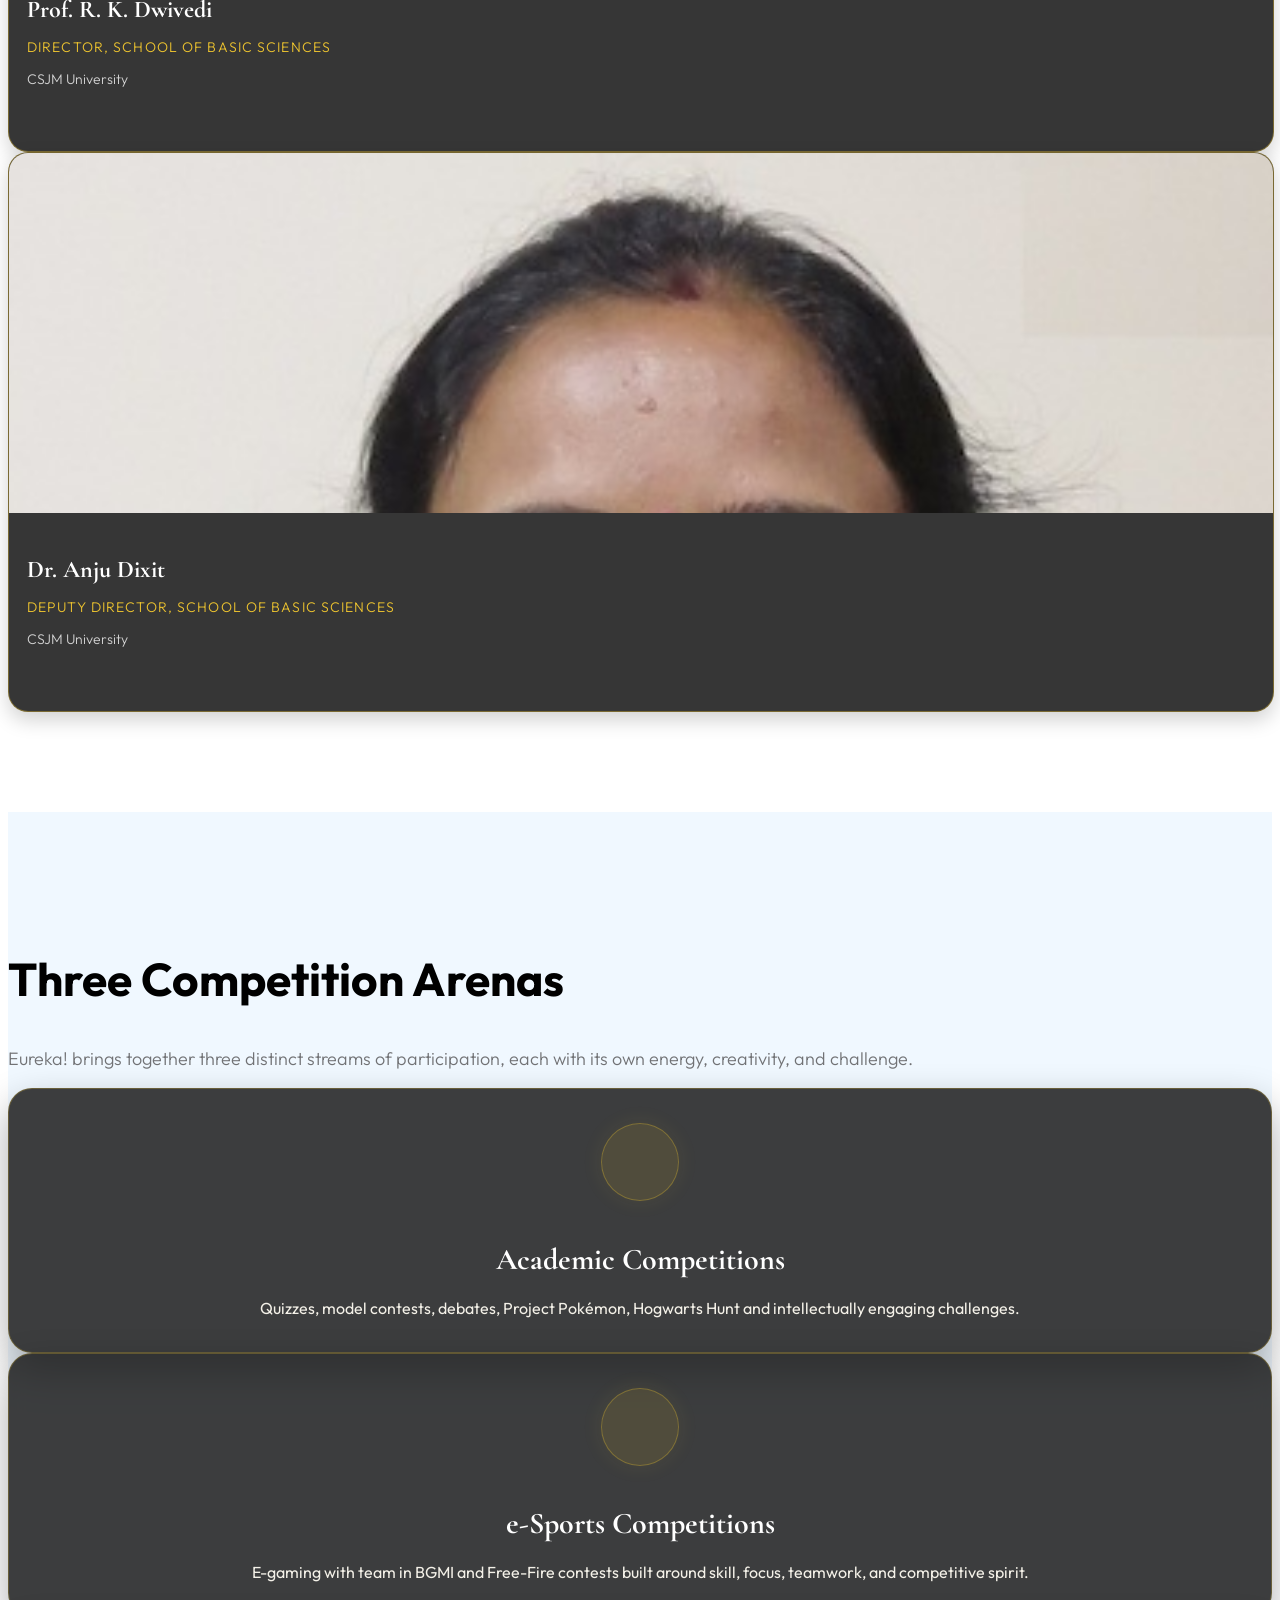
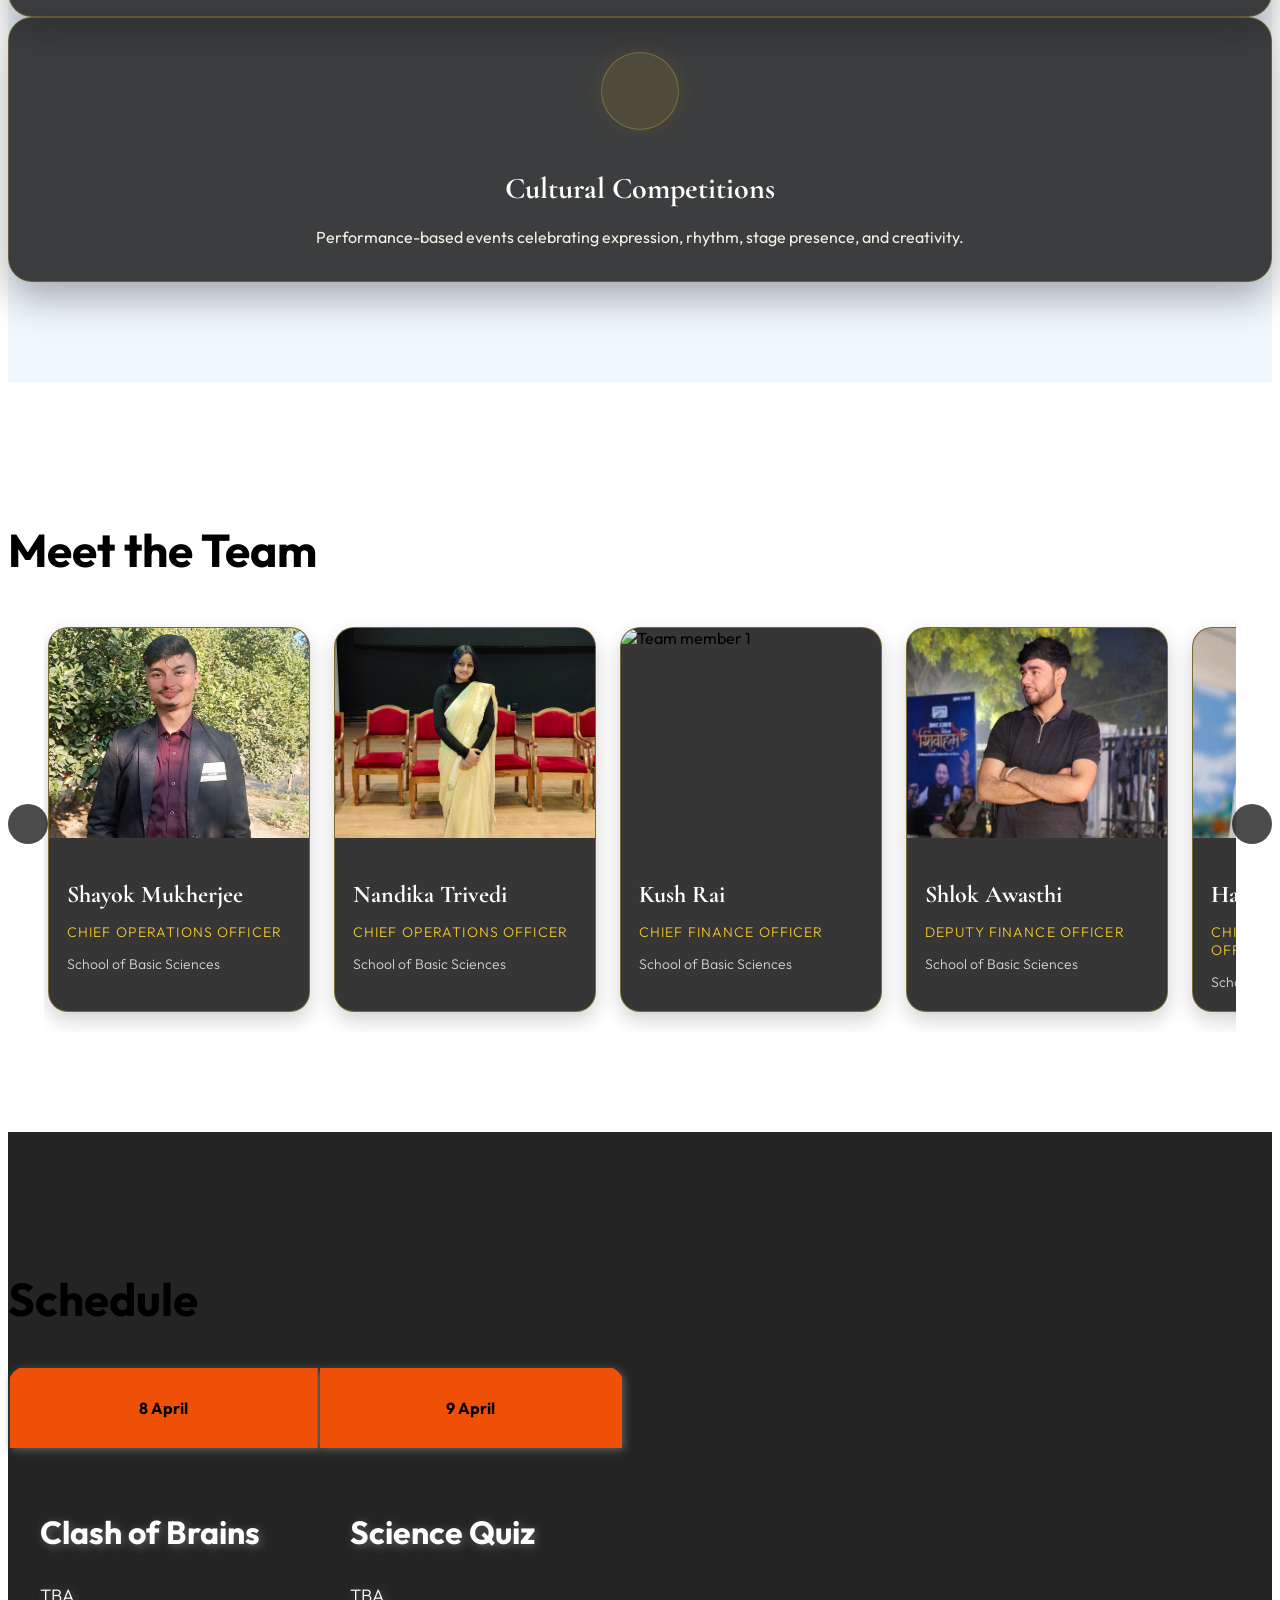
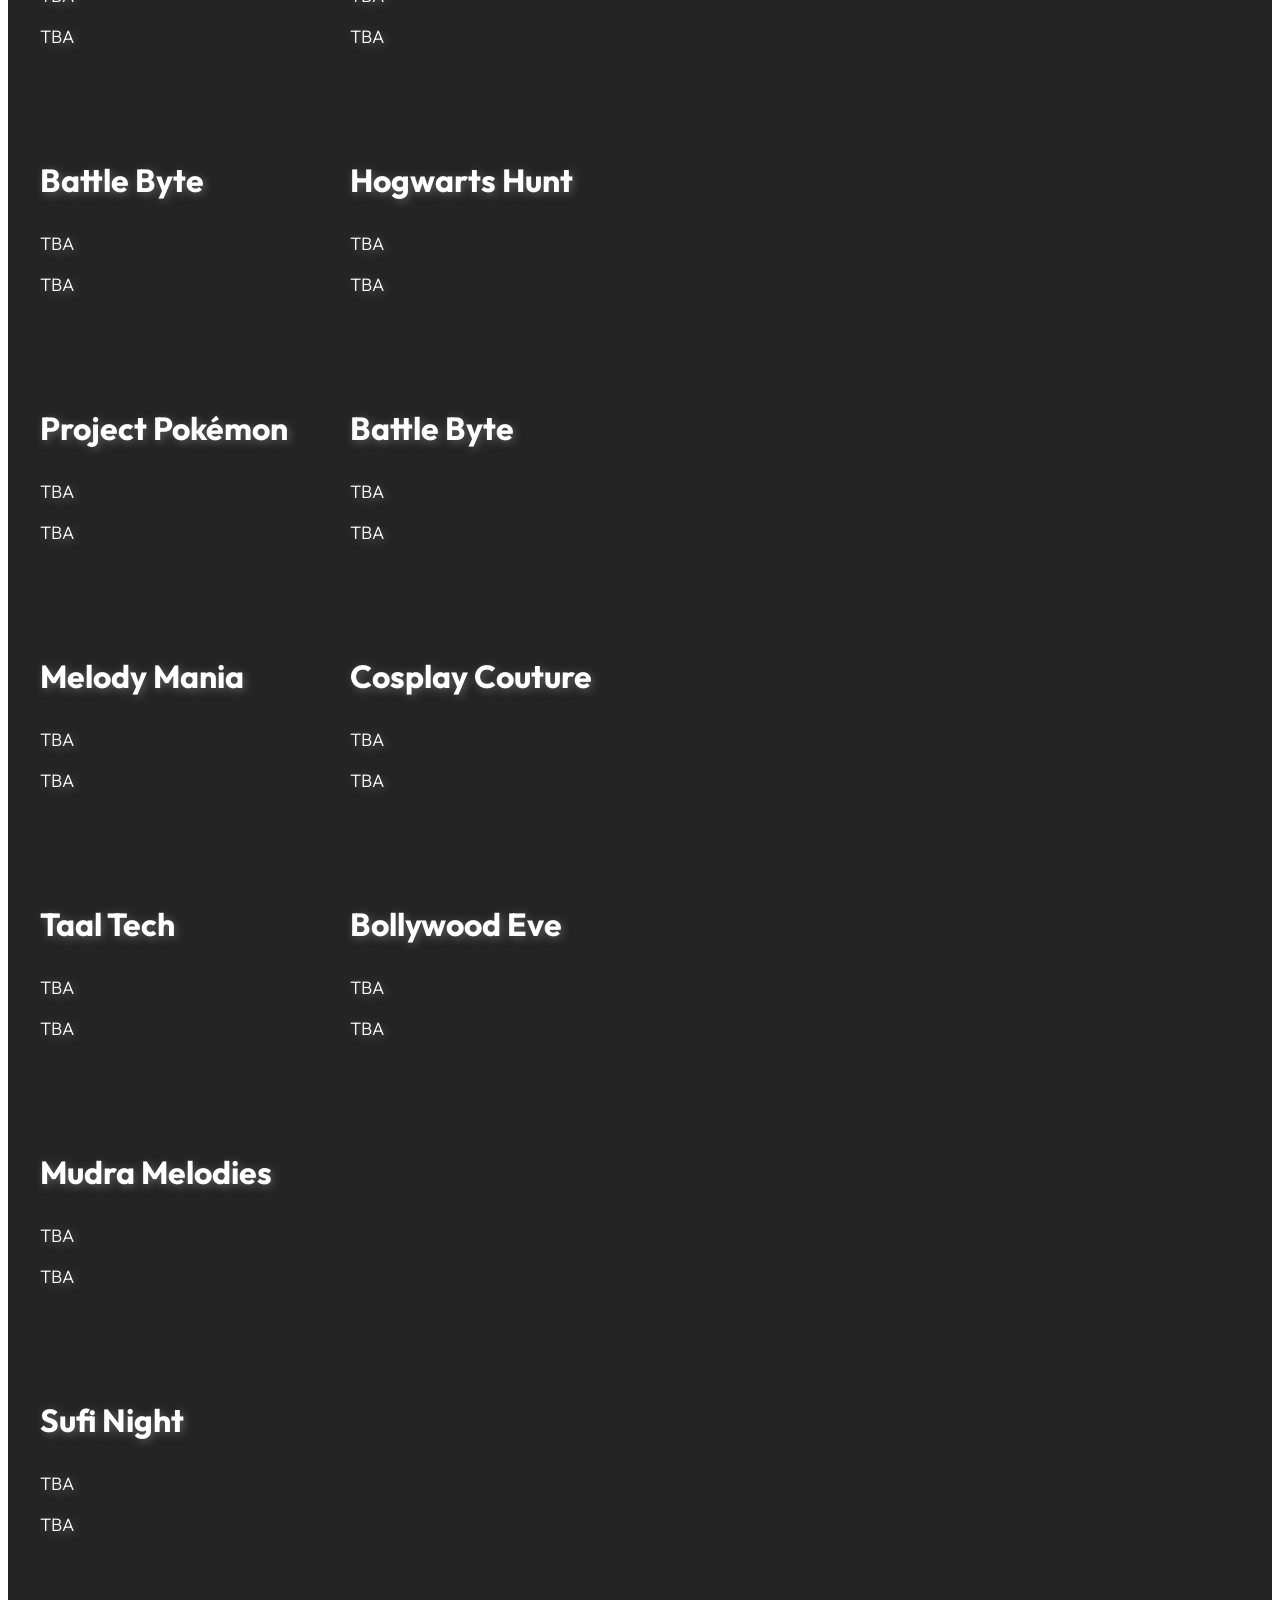
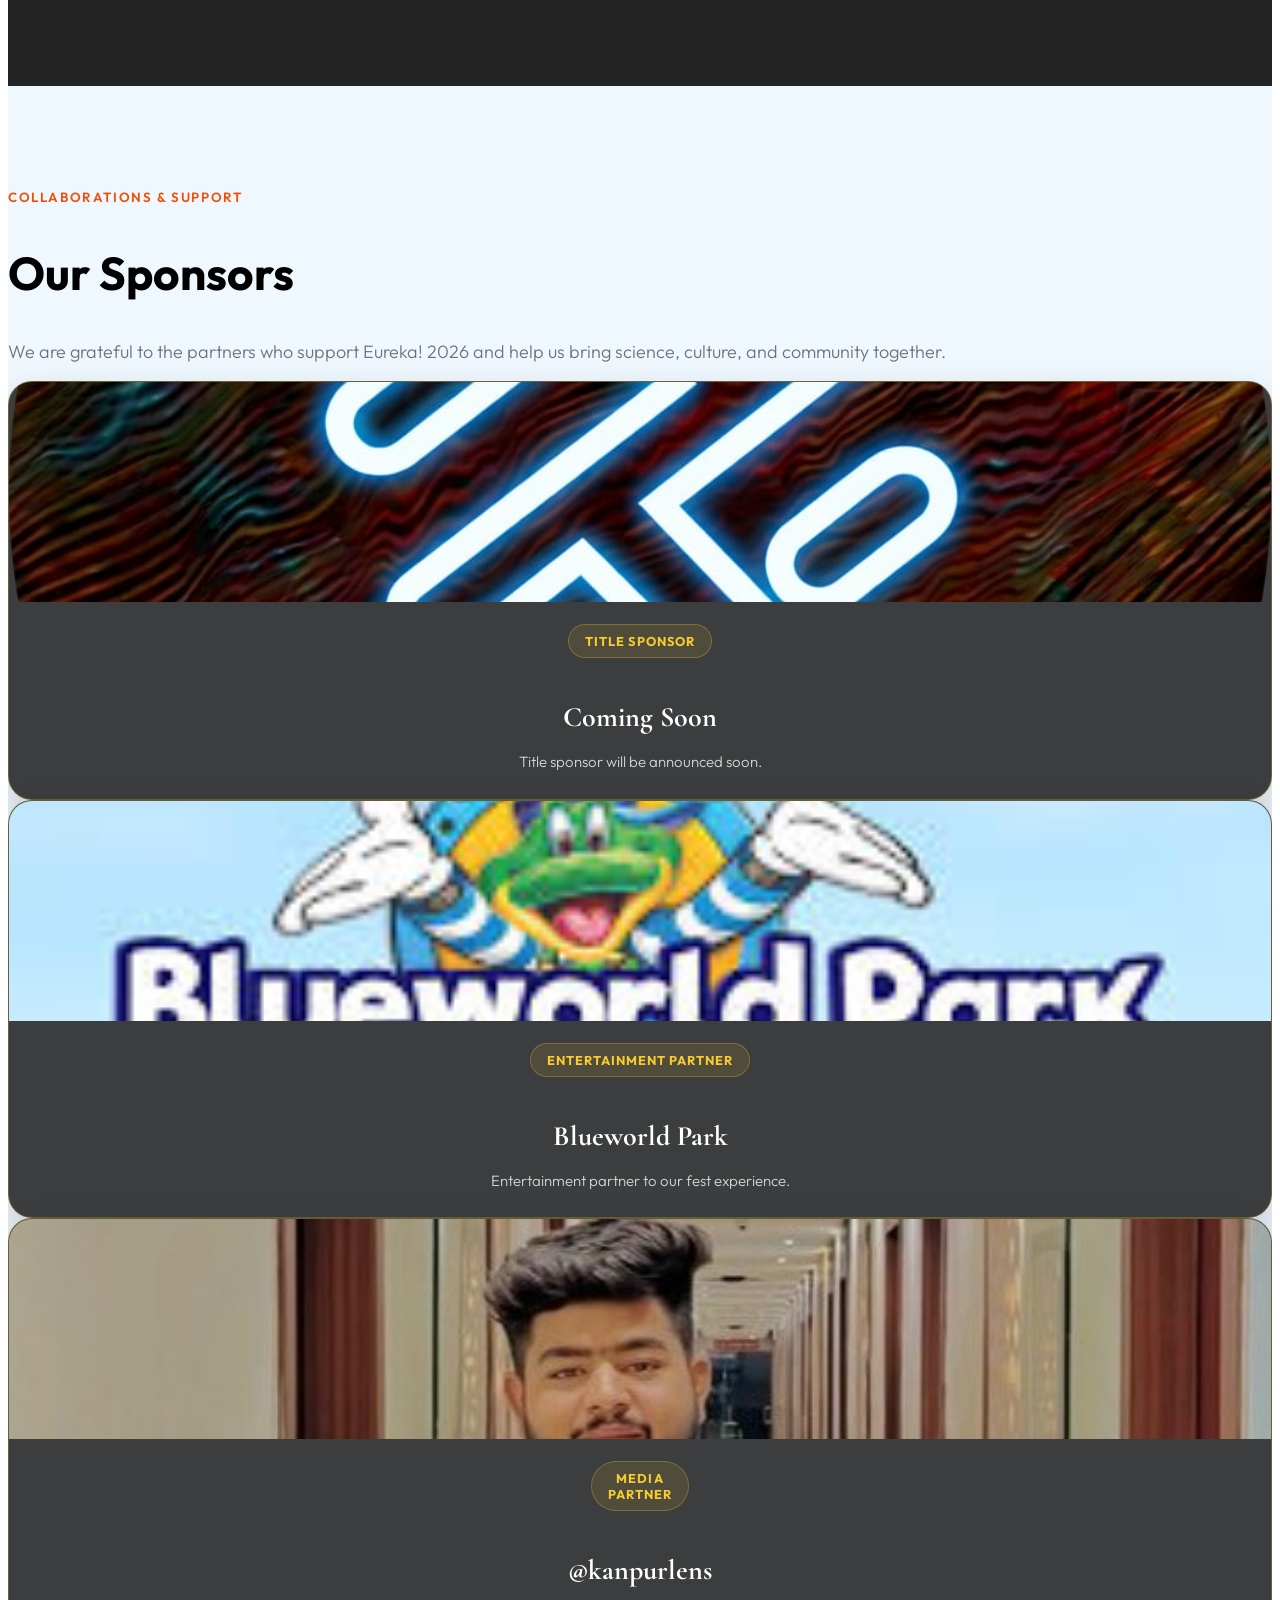
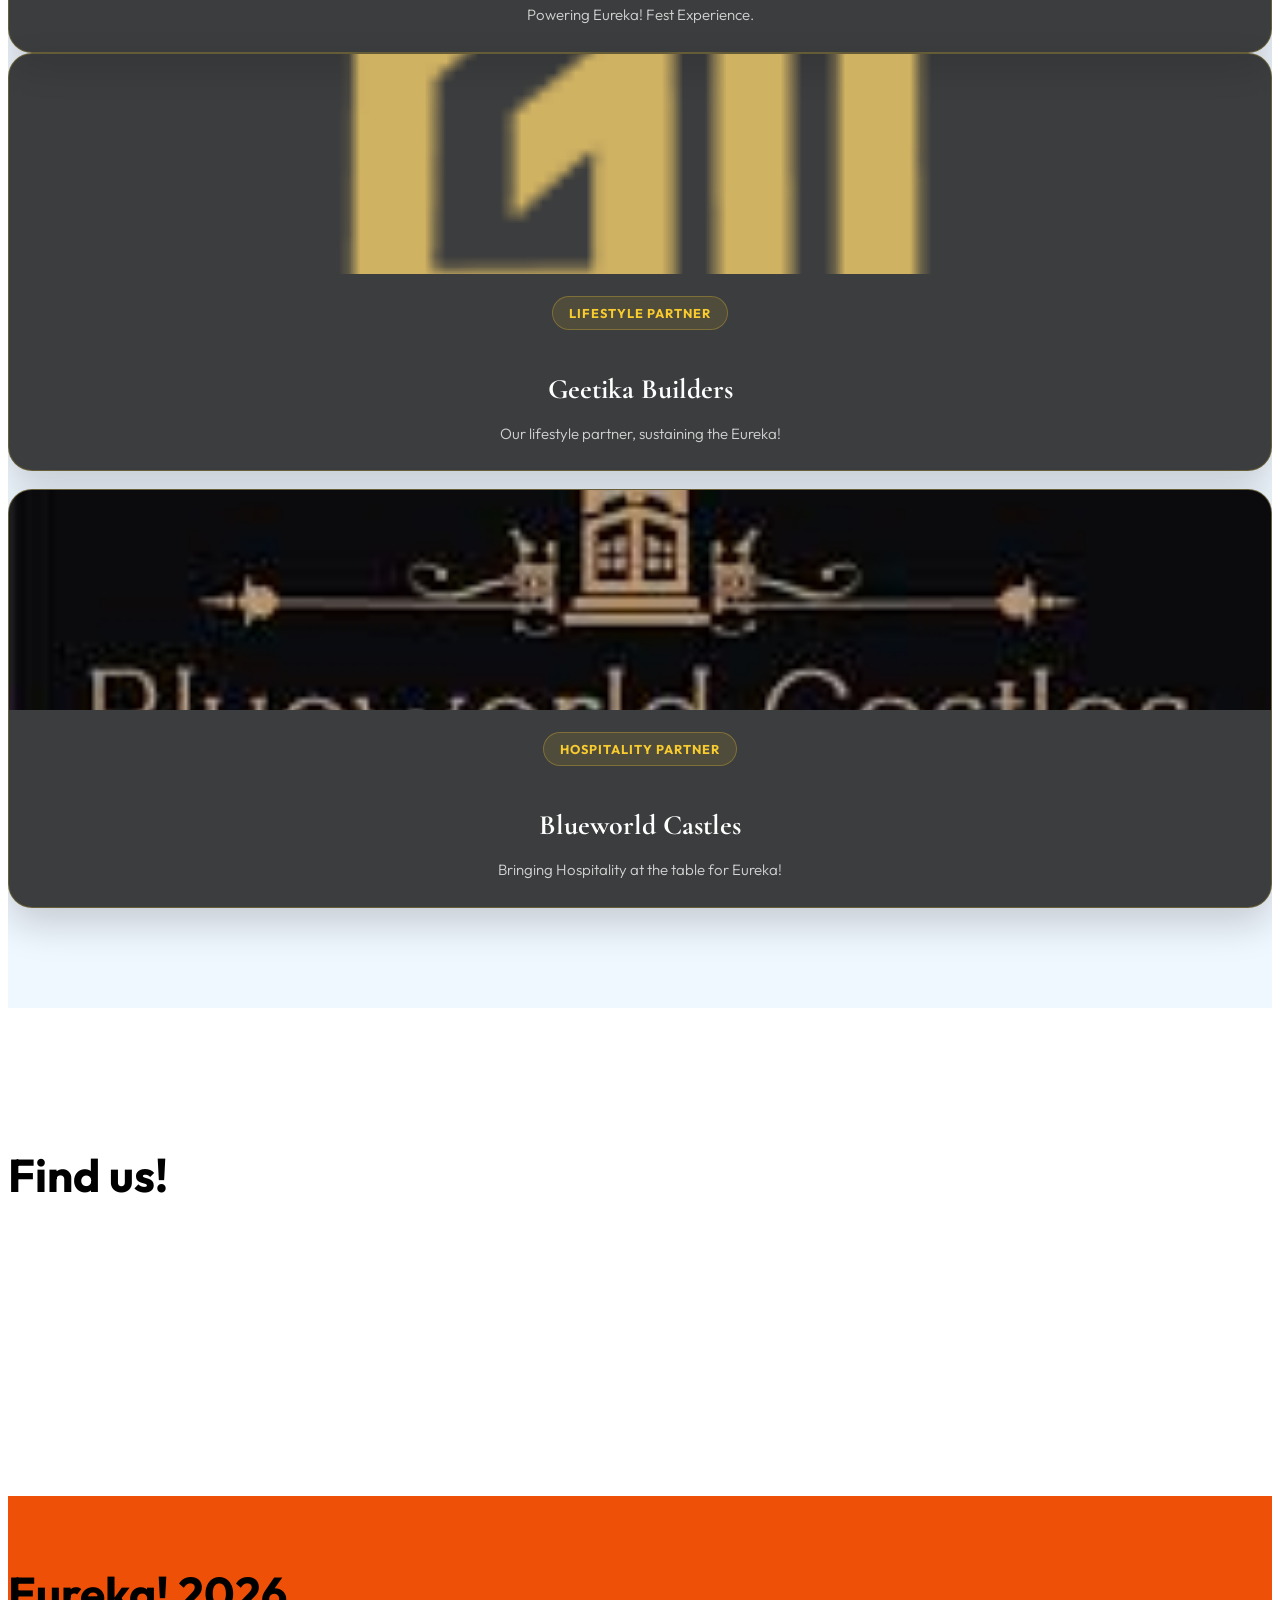
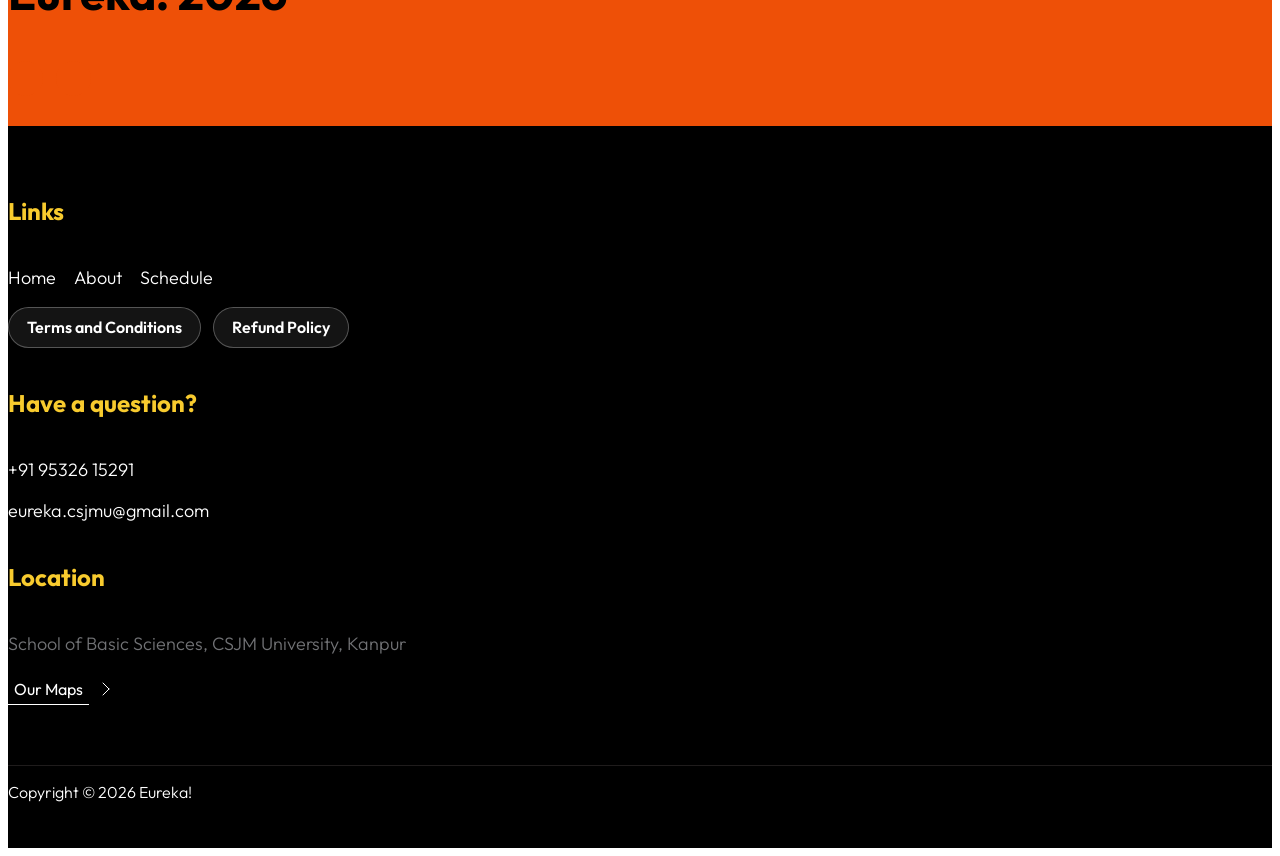
==== commit 0a8decb1: "update" ====
--- a/index.html
+++ b/index.html
@@ -972,6 +972,8 @@
 
 
 <footer class="site-footer">
+              
+
 <div class="site-footer-top">
 <div class="container">
 <div class="row">
@@ -1021,6 +1023,11 @@
     <li class="site-footer-link-item">
         <a href="#" class="site-footer-link">Schedule</a>
     </li>
+
+    <div class="footer-policy-links">
+                <a href="#termsModal" class="footer-policy-btn" data-policy-open="termsModal">Terms and Conditions</a>
+                <a href="#refundModal" class="footer-policy-btn" data-policy-open="refundModal">Refund Policy</a>
+              </div>
 
 <!--     <li class="site-footer-link-item">
         <a href="#" class="site-footer-link">Pricing</a>
@@ -1603,6 +1610,87 @@
   });
 </script>
 
+
+
+  <div class="policy-modal" id="termsModal" aria-hidden="true" role="dialog" aria-modal="true" aria-labelledby="termsModalTitle">
+    <div class="policy-modal-dialog">
+      <div class="policy-modal-header">
+        <h4 class="policy-modal-title" id="termsModalTitle">Terms and Conditions</h4>
+        <button type="button" class="policy-modal-close" data-policy-close aria-label="Close Terms and Conditions popup">&times;</button>
+      </div>
+      <div class="policy-modal-body">
+        <h6>Participant Terms</h6>
+        <ul>
+          <li>Every participant is expected to provide accurate registration details and keep their contact information updated for all event-related communication.</li>
+          <li>Admission, access, seating, scheduling, and participation remain subject to venue rules, safety requirements, and organizer instructions.</li>
+          <li>Participants must maintain proper conduct throughout the event; any disruptive, unsafe, abusive, or unlawful behavior may lead to removal without prior notice.</li>
+          <li>Participants are responsible for their personal belongings, travel arrangements, accommodation, and timely reporting at the venue.</li>
+          <li>Photography, videography, and promotional recording may take place during the event, and participation shall be treated as consent for reasonable event documentation and publicity use.</li>
+          <li>The organizers reserve the right to refuse entry or discontinue participation in the interest of safety, compliance, discipline, or smooth event management.</li>
+        </ul>
+        <p>By registering for or attending the event, each participant acknowledges and agrees to comply with these general terms, as well as any event-specific guidelines communicated by the organizers.</p>
+      </div>
+    </div>
+  </div>
+
+  <div class="policy-modal" id="refundModal" aria-hidden="true" role="dialog" aria-modal="true" aria-labelledby="refundModalTitle">
+    <div class="policy-modal-dialog">
+      <div class="policy-modal-header">
+        <h4 class="policy-modal-title" id="refundModalTitle">Refund Policy</h4>
+        <button type="button" class="policy-modal-close" data-policy-close aria-label="Close Refund Policy popup">&times;</button>
+      </div>
+      <div class="policy-modal-body">
+        <h6>Fees and Refunds</h6>
+        <ul>
+          <li>All registration fees, participation fees, booking amounts, and related charges are non-refundable under ordinary circumstances.</li>
+          <li>In the event of cancellation or rescheduling of the event, refunds, if any, may be considered solely as decided by the organizers and only on terms determined by them.</li>
+          <li>Any cancellation or rescheduling of the event shall be made in the interest of the organizers and event management, and such decision shall not be open to challenge or explanation to any participant or third party.</li>
+          <li>The mode, amount, timeline, adjustment, or eligibility for any refund in such special cases shall remain entirely at the discretion of the organizers.</li>
+        </ul>
+        <p>By proceeding with registration or payment, the participant confirms acceptance of this refund policy in full.</p>
+      </div>
+    </div>
+  </div>
+
+  <script>
+    (function () {
+      const body = document.body;
+      const modals = document.querySelectorAll('.policy-modal');
+      const openButtons = document.querySelectorAll('[data-policy-open]');
+      const closeModal = (modal) => {
+        if (!modal) return;
+        modal.classList.remove('active');
+        modal.setAttribute('aria-hidden', 'true');
+        body.classList.remove('modal-open');
+      };
+      const openModal = (modal) => {
+        if (!modal) return;
+        modals.forEach((item) => closeModal(item));
+        modal.classList.add('active');
+        modal.setAttribute('aria-hidden', 'false');
+        body.classList.add('modal-open');
+      };
+      openButtons.forEach((button) => {
+        button.addEventListener('click', function (event) {
+          event.preventDefault();
+          const modal = document.getElementById(this.getAttribute('data-policy-open'));
+          openModal(modal);
+        });
+      });
+      modals.forEach((modal) => {
+        modal.addEventListener('click', function (event) {
+          if (event.target === modal || event.target.hasAttribute('data-policy-close')) {
+            closeModal(modal);
+          }
+        });
+      });
+      document.addEventListener('keydown', function (event) {
+        if (event.key === 'Escape') {
+          modals.forEach((modal) => closeModal(modal));
+        }
+      });
+    })();
+  </script>
 </body>
 
 </html>
--- a/css/templatemo-festava-live.css
+++ b/css/templatemo-festava-live.css
@@ -973,7 +973,7 @@
   background-size: cover;
 }
 .table-responsive {
-	filter: drop-shadow(2px 2px 4px #606060);
+  filter: drop-shadow(2px 2px 4px #606060);
 }
 
 .schedule-table {
@@ -2511,4 +2511,152 @@
     margin-top: 14px;
     font-size: 1.7rem;
   }
-}+}
+
+/* Footer policy buttons and modals */
+.footer-policy-links {
+  display: flex;
+  flex-wrap: wrap;
+  gap: 12px;
+  margin-top: 18px;
+}
+
+.footer-policy-btn {
+  display: inline-flex;
+  align-items: center;
+  justify-content: center;
+  padding: 10px 18px;
+  border-radius: 999px;
+  border: 1px solid rgba(255, 255, 255, 0.28);
+  background: rgba(255, 255, 255, 0.08);
+  color: #ffffff;
+  font-weight: 600;
+  line-height: 1.2;
+  text-decoration: none;
+  backdrop-filter: blur(6px);
+  -webkit-backdrop-filter: blur(6px);
+  transition: all 0.3s ease;
+}
+
+.footer-policy-btn:hover,
+.footer-policy-btn:focus {
+  background: var(--primary-color);
+  border-color: var(--primary-color);
+  color: var(--white-color);
+  transform: translateY(-2px);
+}
+
+.policy-modal {
+  position: fixed;
+  inset: 0;
+  display: flex;
+  align-items: center;
+  justify-content: center;
+  padding: 24px;
+  background: rgba(0, 0, 0, 0.72);
+  opacity: 0;
+  visibility: hidden;
+  pointer-events: none;
+  transition: opacity 0.35s ease, visibility 0.35s ease;
+  z-index: 9999;
+}
+
+.policy-modal.active {
+  opacity: 1;
+  visibility: visible;
+  pointer-events: auto;
+}
+
+.policy-modal-dialog {
+  width: min(100%, 760px);
+  max-height: 85vh;
+  overflow: hidden;
+  border-radius: 20px;
+  border: 1px solid rgba(255, 255, 255, 0.16);
+  background: linear-gradient(180deg, rgba(3, 5, 39, 0.96) 0%, rgba(18, 23, 86, 0.98) 100%);
+  box-shadow: 0 24px 60px rgba(0, 0, 0, 0.4);
+  color: var(--white-color);
+}
+
+.policy-modal-header {
+  display: flex;
+  align-items: center;
+  justify-content: space-between;
+  gap: 16px;
+  padding: 24px 28px 18px;
+  border-bottom: 1px solid rgba(255, 255, 255, 0.12);
+}
+
+.policy-modal-title {
+  margin: 0;
+  color: var(--white-color);
+}
+
+.policy-modal-close {
+  width: 42px;
+  height: 42px;
+  border-radius: 50%;
+  border: 1px solid rgba(255, 255, 255, 0.18);
+  background: rgba(255, 255, 255, 0.08);
+  color: var(--white-color);
+  font-size: 1.6rem;
+  line-height: 1;
+  cursor: pointer;
+}
+
+.policy-modal-close:hover,
+.policy-modal-close:focus {
+  background: var(--primary-color);
+  border-color: var(--primary-color);
+}
+
+.policy-modal-body {
+  padding: 24px 28px 30px;
+  max-height: calc(85vh - 92px);
+  overflow-y: auto;
+}
+
+.policy-modal-body p,
+.policy-modal-body li {
+  color: rgba(255, 255, 255, 0.82);
+}
+
+.policy-modal-body h6 {
+  color: var(--secondary-color);
+  margin-bottom: 12px;
+}
+
+.policy-modal-body ul {
+  padding-left: 20px;
+  margin-bottom: 18px;
+}
+
+.policy-modal-body::-webkit-scrollbar {
+  width: 8px;
+}
+
+.policy-modal-body::-webkit-scrollbar-thumb {
+  background: rgba(255, 255, 255, 0.24);
+  border-radius: 999px;
+}
+
+@media screen and (max-width: 767px) {
+  .footer-policy-links {
+    flex-direction: column;
+    align-items: flex-start;
+  }
+
+  .policy-modal {
+    padding: 16px;
+  }
+
+  .policy-modal-header,
+  .policy-modal-body {
+    padding-left: 20px;
+    padding-right: 20px;
+  }
+}
+
+body.modal-open {
+  overflow: hidden;
+}
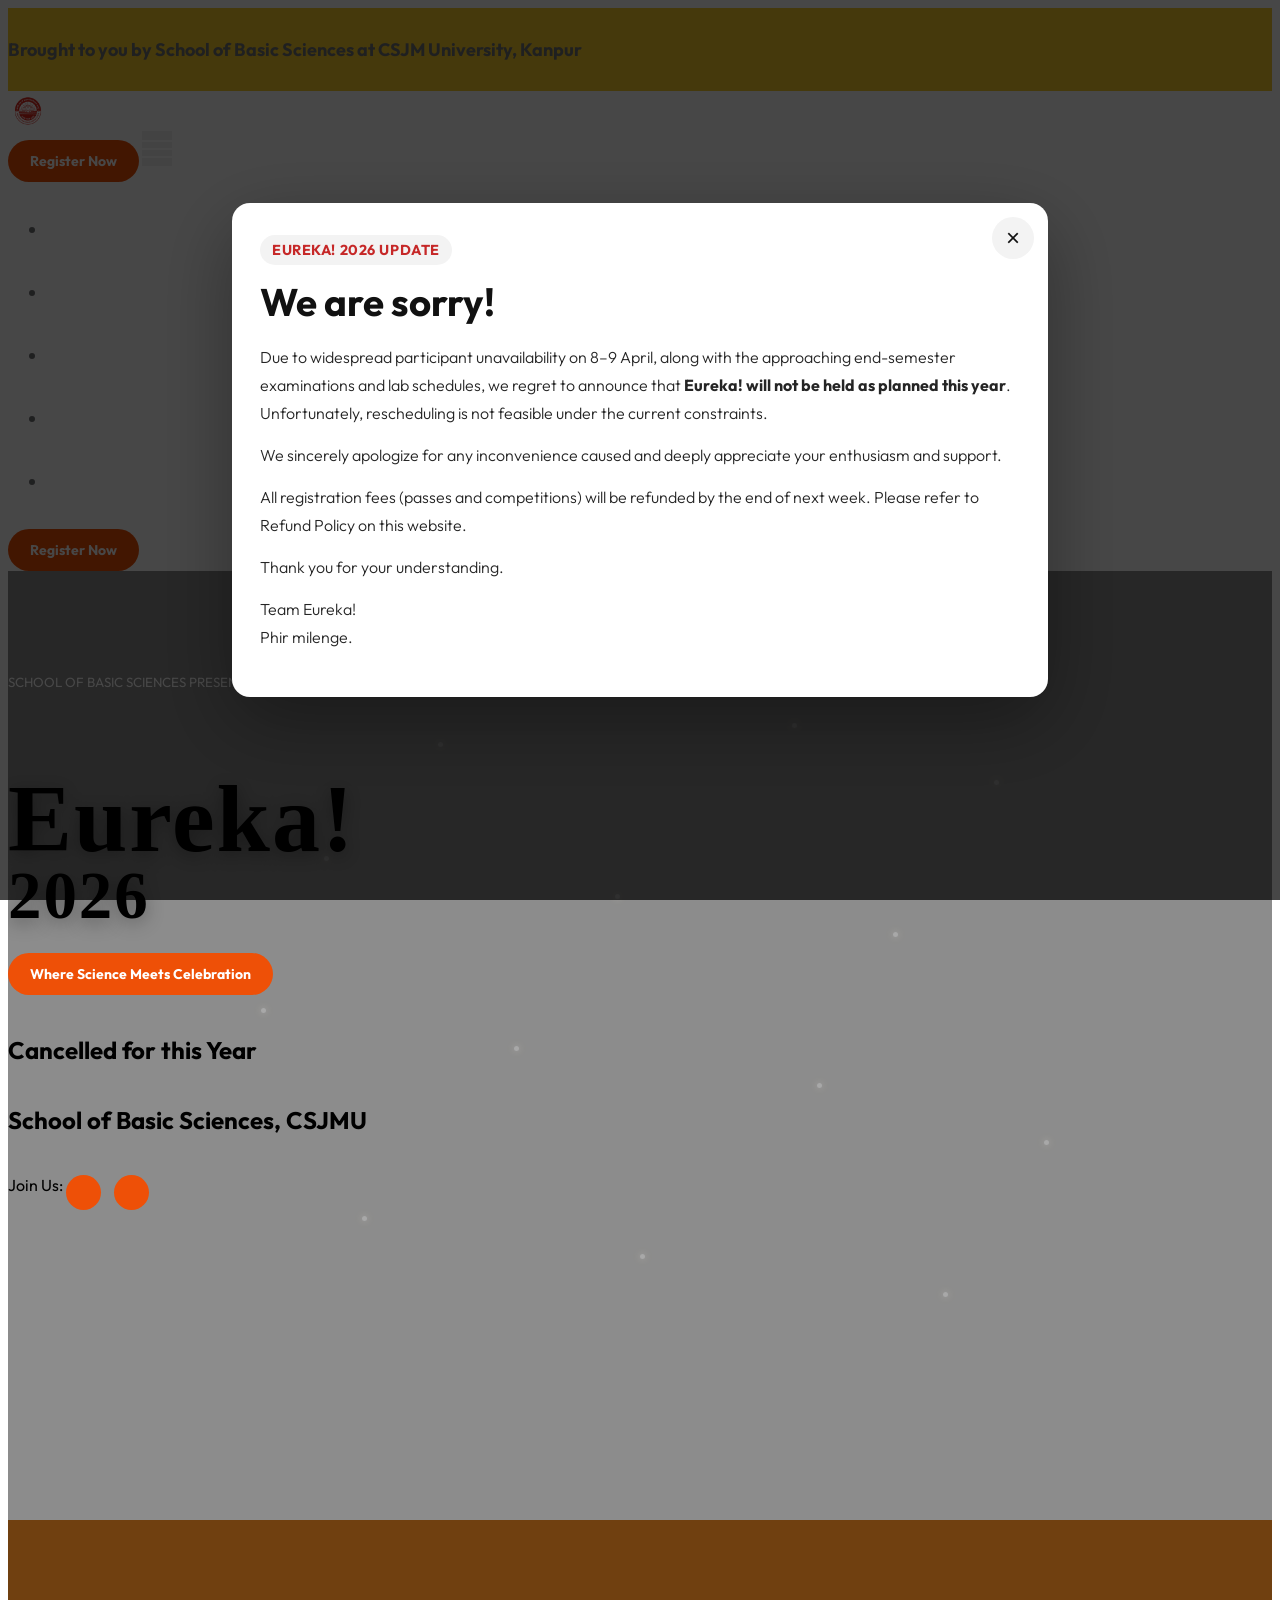
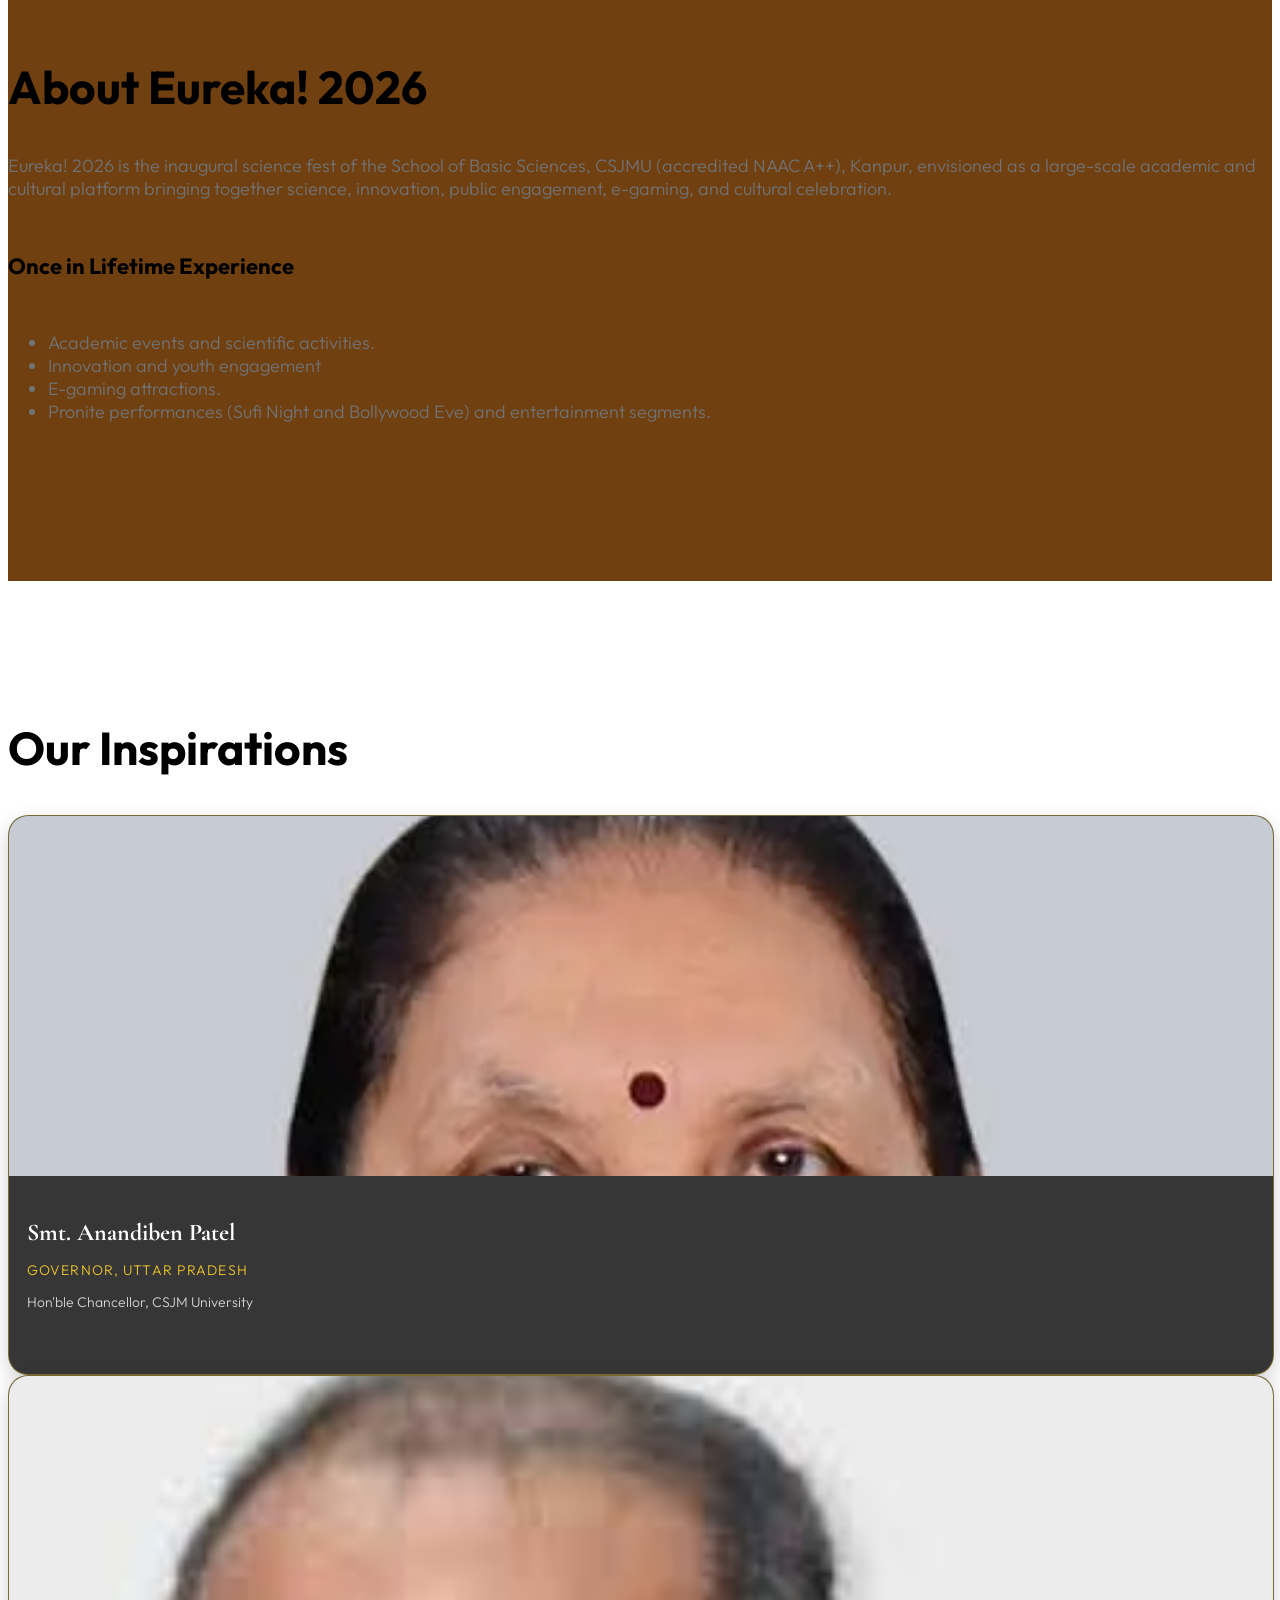
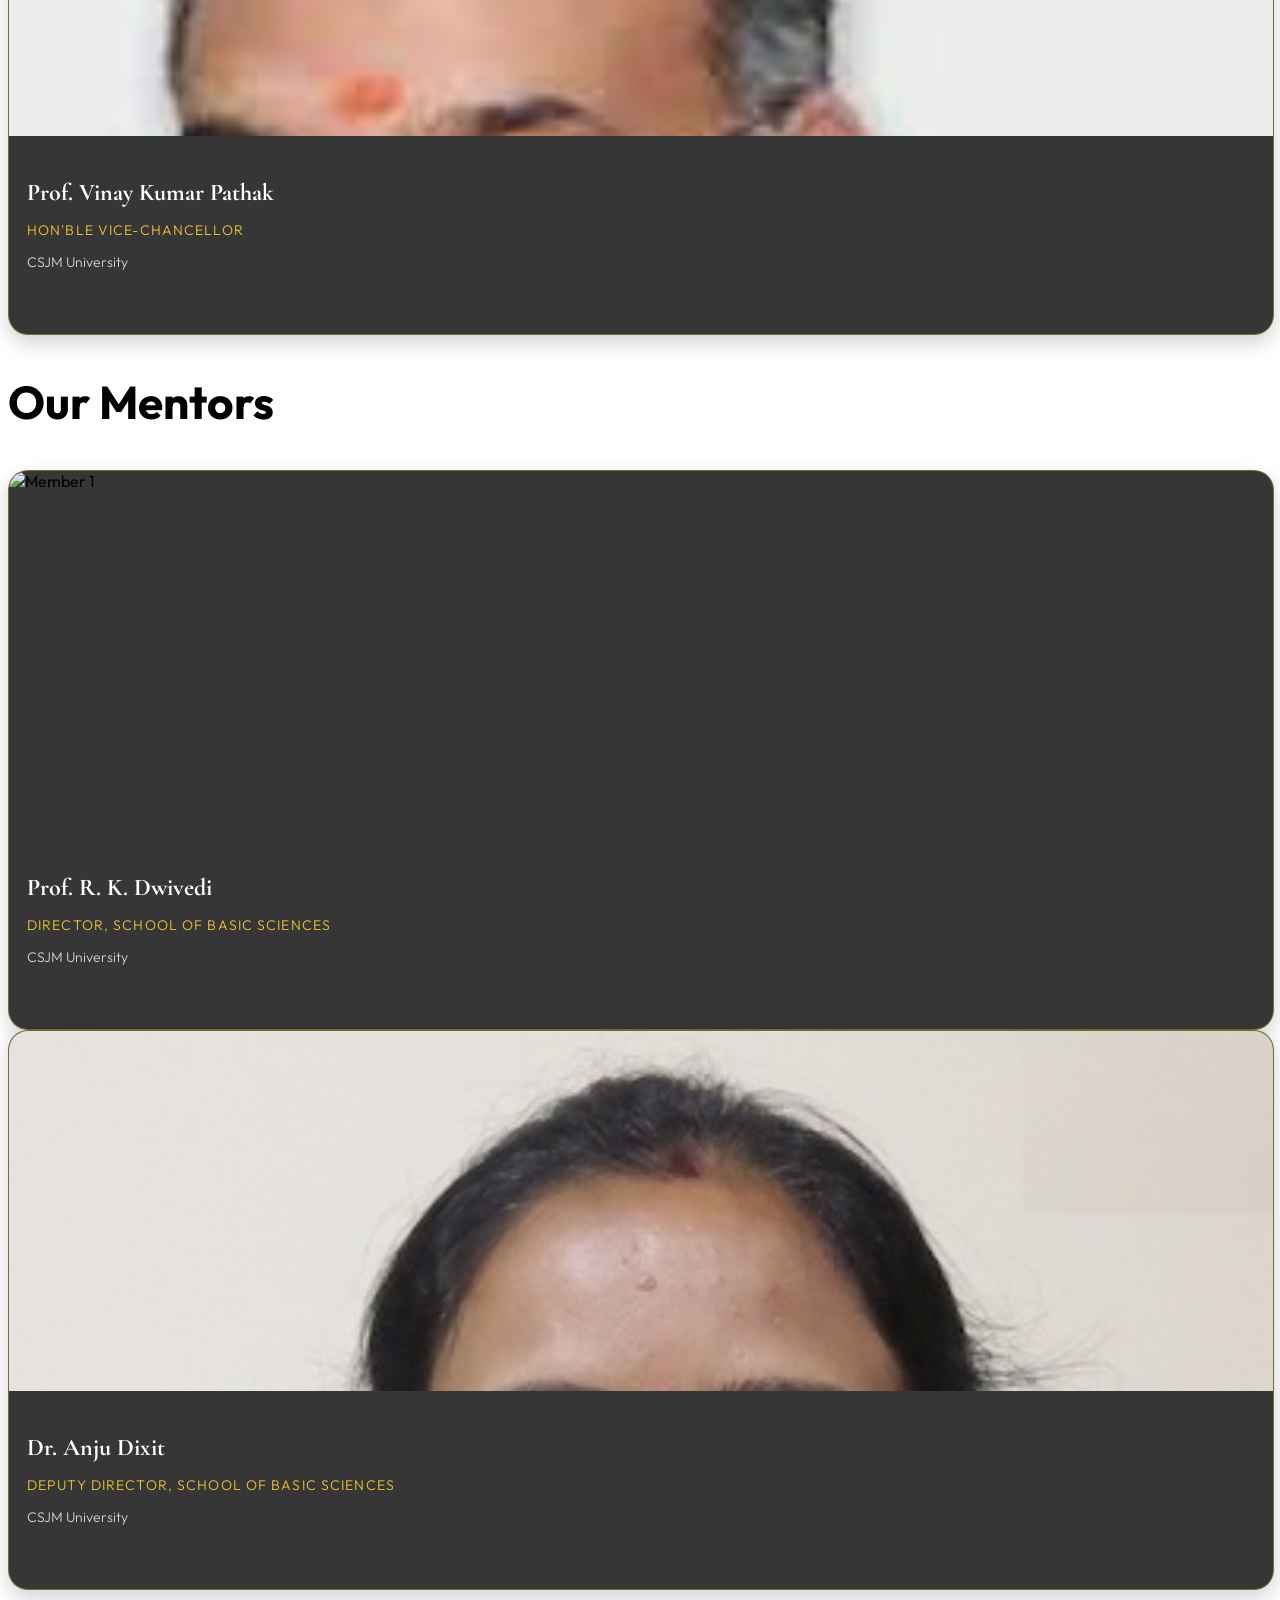
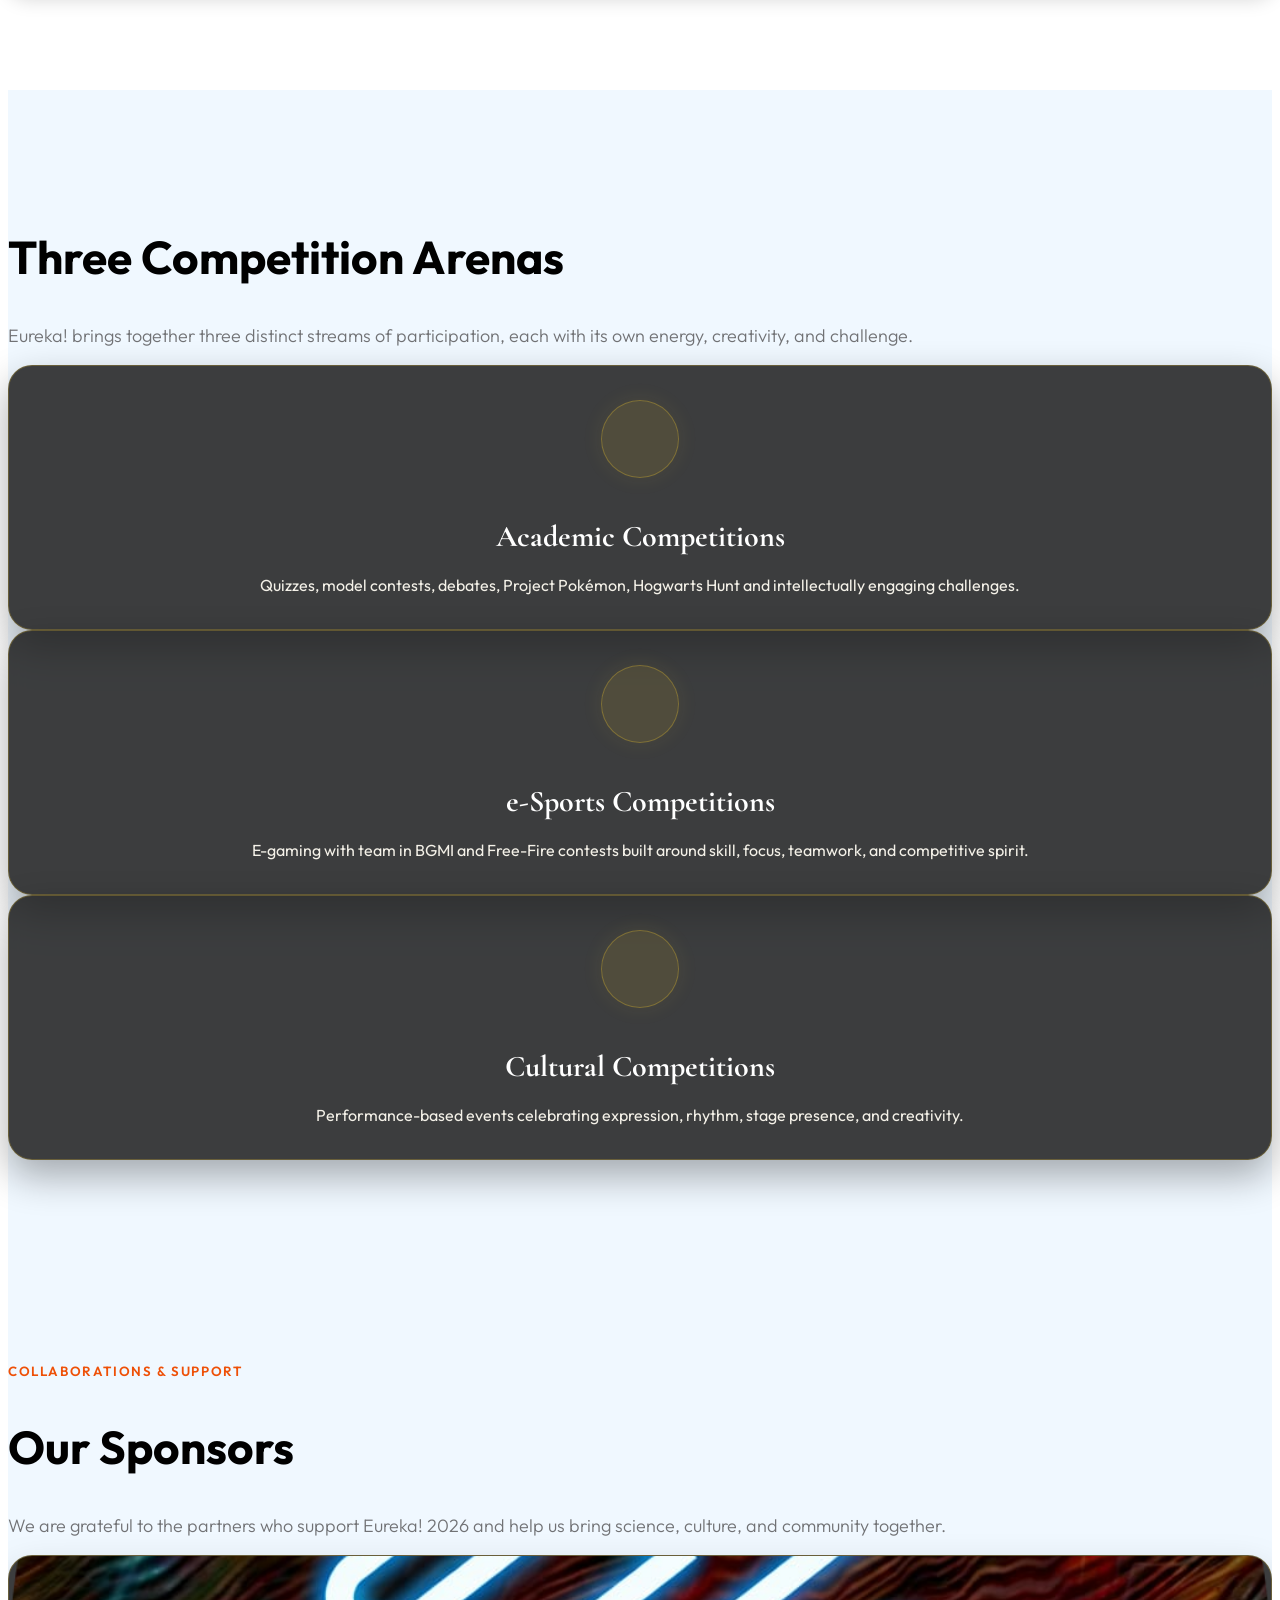
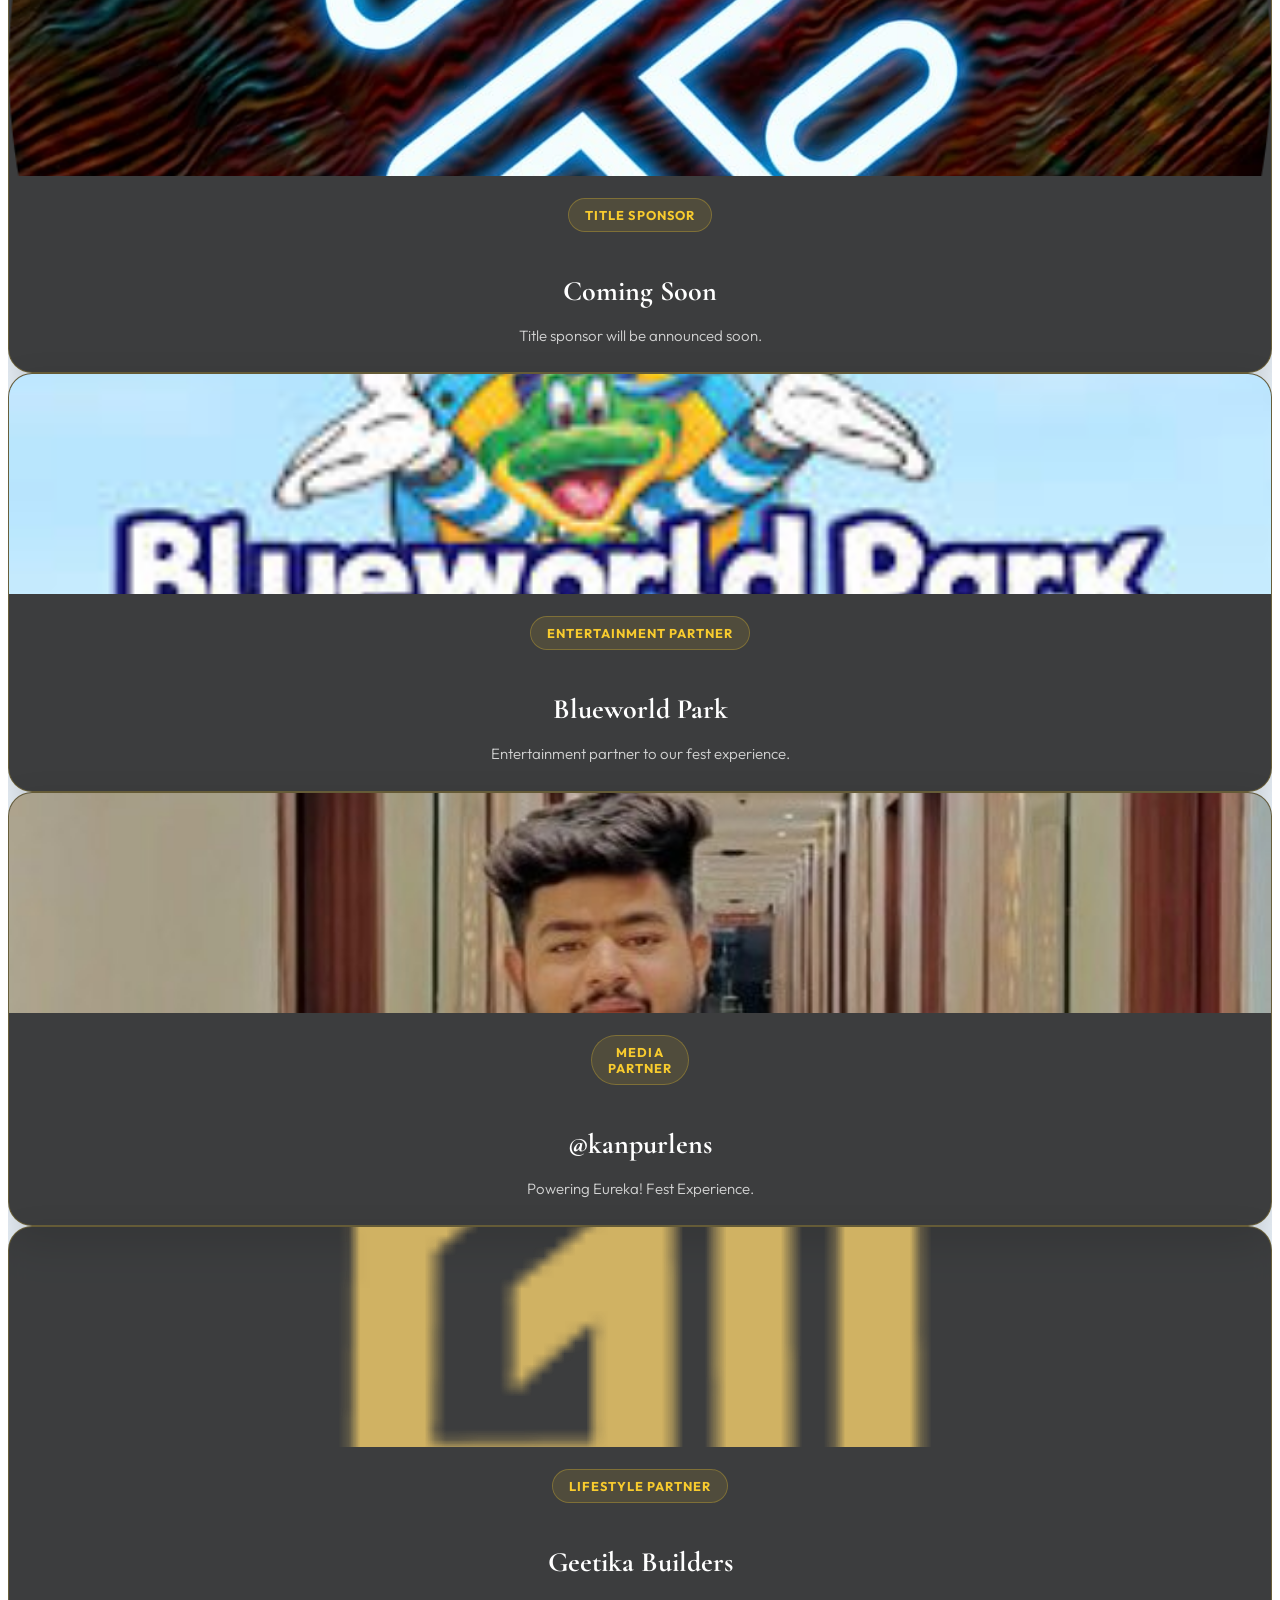
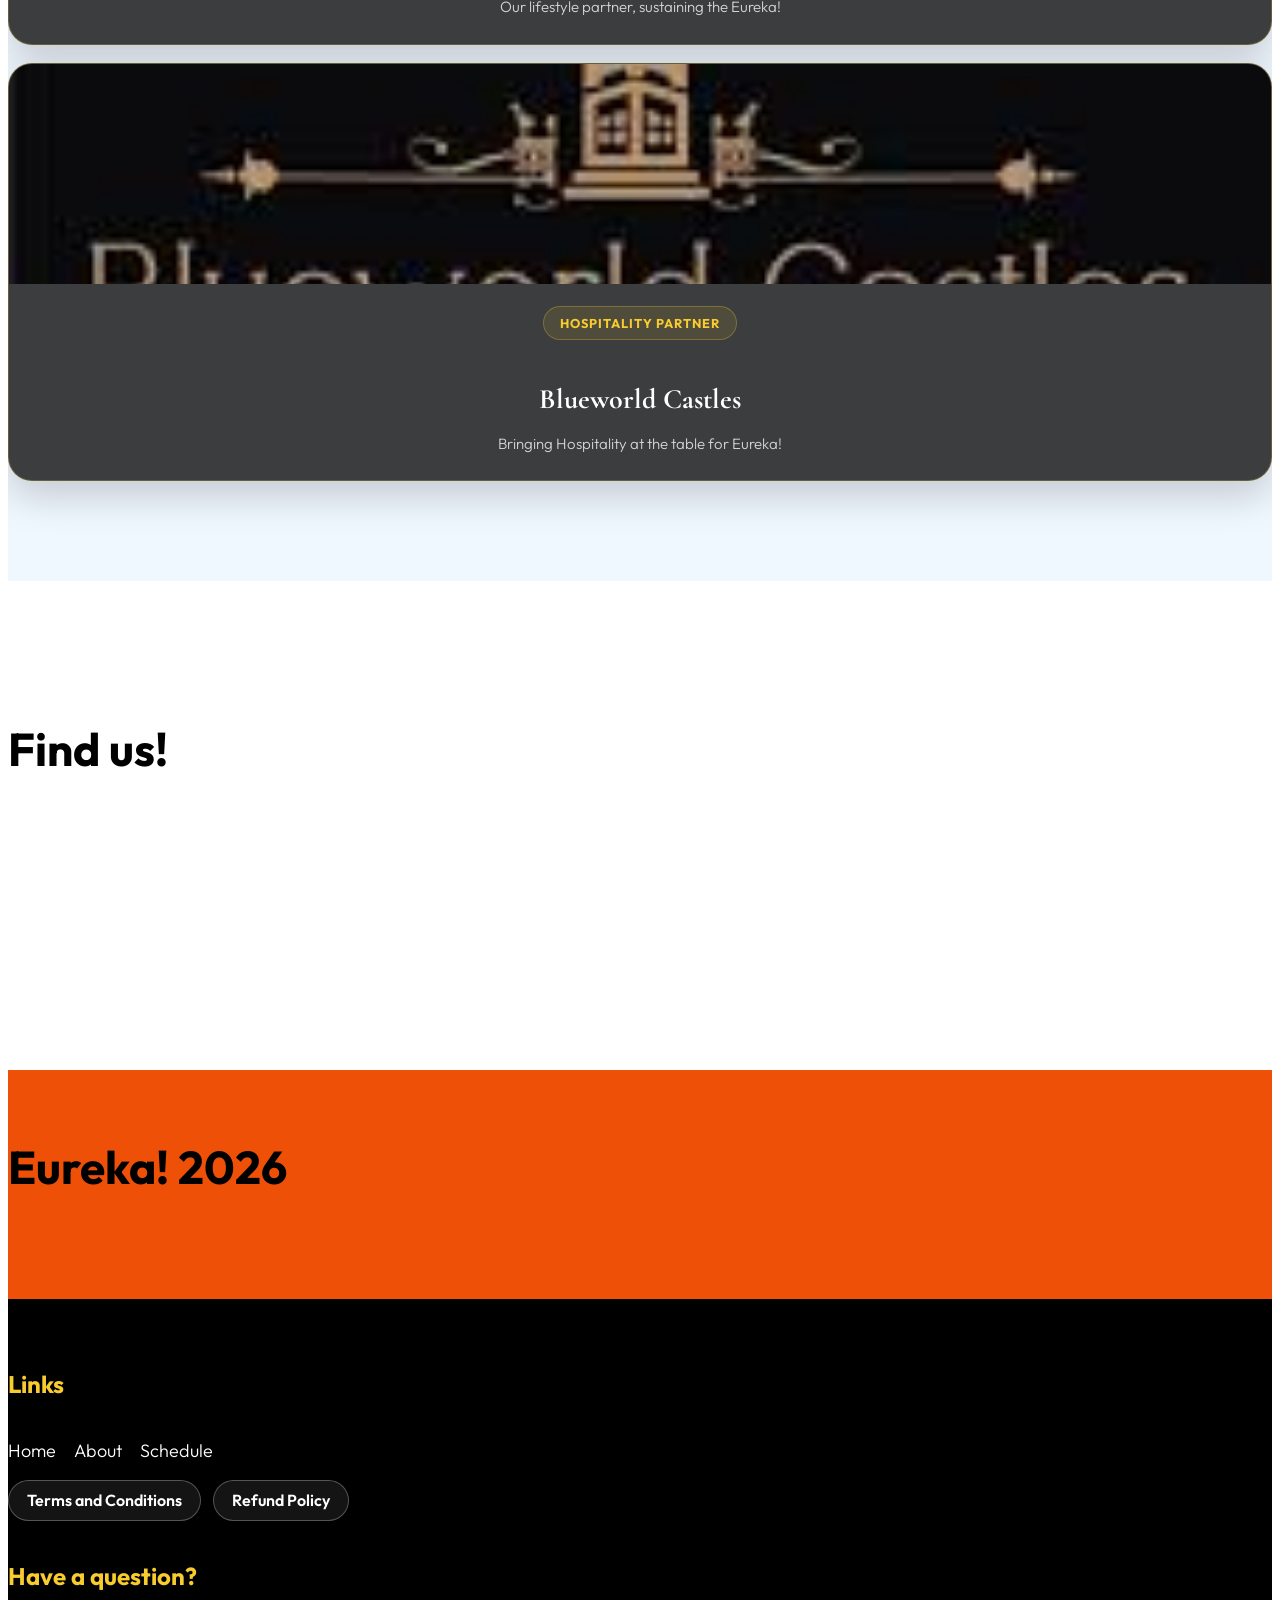
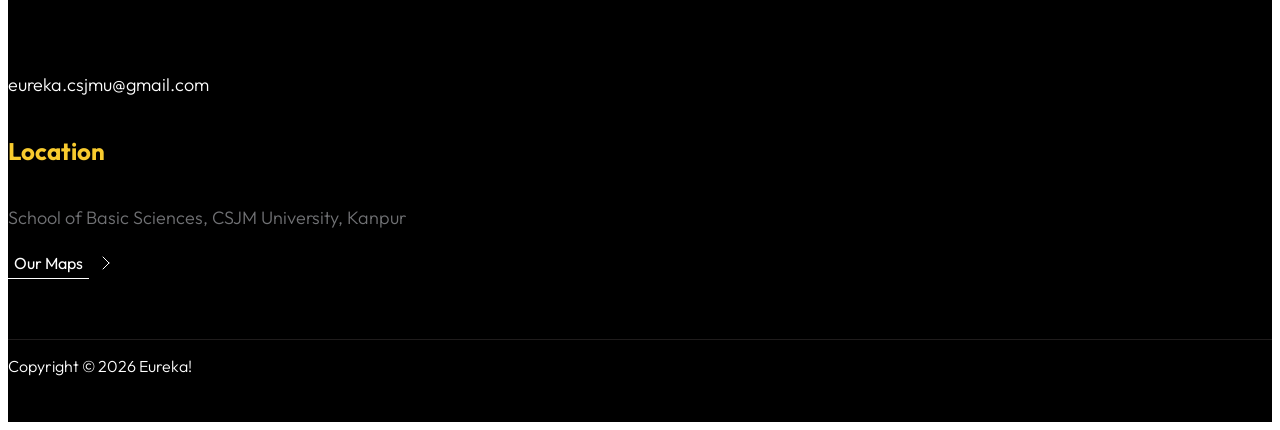
==== commit 43ad2e8a: "update" ====
--- a/index.html
+++ b/index.html
@@ -27,10 +27,121 @@
 <link href="css/templatemo-festava-live.css" rel="stylesheet">
 <meta name="google-site-verification" content="KKmfsV0O996W8kP1SkgG8j8efHv0gC7j5SWkyil6h3c" />
 
+
+<style id="eureka-cancel-popup-style">
+  .eureka-popup-overlay {
+    position: fixed;
+    inset: 0;
+    background: rgba(0, 0, 0, 0.72);
+    display: flex;
+    align-items: center;
+    justify-content: center;
+    padding: 24px;
+    z-index: 99999;
+    opacity: 1;
+    visibility: visible;
+  }
+
+  .eureka-popup-overlay.is-hidden {
+    opacity: 0;
+    visibility: hidden;
+    pointer-events: none;
+  }
+
+  .eureka-popup-box {
+    width: min(760px, 100%);
+    max-height: min(86vh, 920px);
+    overflow-y: auto;
+    background: #ffffff;
+    color: #111111;
+    border-radius: 18px;
+    box-shadow: 0 24px 80px rgba(0, 0, 0, 0.35);
+    padding: 32px 28px;
+    position: relative;
+  }
+
+  .eureka-popup-tag {
+    display: inline-block;
+    margin-bottom: 14px;
+    padding: 6px 12px;
+    border-radius: 999px;
+    background: #f3f3f3;
+    color: #c62828;
+    font-weight: 700;
+    font-size: 0.9rem;
+    letter-spacing: 0.04em;
+    text-transform: uppercase;
+  }
+
+  .eureka-popup-title {
+    margin: 0 0 18px;
+    font-size: clamp(1.7rem, 3vw, 2.4rem);
+    line-height: 1.2;
+    color: #111111;
+  }
+
+  .eureka-popup-body p {
+    margin: 0 0 14px;
+    font-size: 1rem;
+    line-height: 1.75;
+    color: #252525;
+  }
+
+  .eureka-popup-close {
+    position: absolute;
+    top: 14px;
+    right: 14px;
+    width: 42px;
+    height: 42px;
+    border: 0;
+    border-radius: 50%;
+    background: #f3f3f3;
+    color: #111111;
+    font-size: 1.5rem;
+    line-height: 1;
+    cursor: pointer;
+  }
+
+  body.eureka-popup-open {
+    overflow: hidden;
+  }
+
+  @media (max-width: 640px) {
+    .eureka-popup-overlay {
+      padding: 16px;
+    }
+
+    .eureka-popup-box {
+      padding: 24px 18px;
+      border-radius: 14px;
+    }
+
+    .eureka-popup-title {
+      padding-right: 40px;
+    }
+  }
+</style>
+
 </head>
 
 <body>
-    <div id="sitePreloader" class="site-preloader" aria-hidden="true">
+
+<div class="eureka-popup-overlay" id="eurekaCancelPopup" role="dialog" aria-modal="true" aria-labelledby="eurekaCancelTitle">
+  <div class="eureka-popup-box">
+    <button class="eureka-popup-close" id="eurekaCancelClose" aria-label="Close popup">&times;</button>
+    <span class="eureka-popup-tag">Eureka! 2026 Update</span>
+    <h2 class="eureka-popup-title" id="eurekaCancelTitle">We are sorry!</h2>
+    <div class="eureka-popup-body">
+      <p>Due to widespread participant unavailability on 8–9 April, along with the approaching end-semester examinations and lab schedules, we regret to announce that <b>Eureka! will not be held as planned this year</b>. Unfortunately, rescheduling is not feasible under the current constraints.</p>
+      <p>We sincerely apologize for any inconvenience caused and deeply appreciate your enthusiasm and support.</p>
+      <p>All registration fees (passes and competitions) will be refunded by the end of next week. Please refer to Refund Policy on this website.</p>
+      <p>Thank you for your understanding.</p>
+      <p>Team Eureka!<br>Phir milenge.</p>
+    </div>
+  </div>
+</div>
+
+   <!--  <div id="sitePreloader" class="site-preloader" aria-hidden="true">
     <div class="preloader-bg-glow"></div>
 
     <div class="preloader-content">
@@ -45,7 +156,7 @@
 
         <div class="preloader-progress" id="preloaderProgressText">0%</div>
     </div>
-</div>
+</div> -->
 
 <main>
 
@@ -140,7 +251,7 @@
     <div class="date-wrap">
         <h5 class="text-white">
             <i class="custom-icon bi-clock me-2"></i>
-            8 - 9, Apr 2026
+            Cancelled for this Year
         </h5>
     </div>
 
@@ -162,13 +273,13 @@
             </li> -->
 
             <li class="social-icon-item">
-                <a  target="blank" href="https://chat.whatsapp.com/ILPv25gqSX96EoKkN54qk4" class="social-icon-link">
+                <a  target="blank" href="#" class="social-icon-link">
                     <span class="bi-whatsapp"></span>
                 </a>
             </li>
 
             <li class="social-icon-item">
-                <a target="blank" href="https://www.instagram.com/eureka_csjmu/" class="social-icon-link">
+                <a target="blank" href="#" class="social-icon-link">
                     <span class="bi-instagram"></span>
                 </a>
             </li>
@@ -220,12 +331,12 @@
 <div class="col-lg-6 col-12">
     <div class="about-right-panel d-flex flex-column justify-content-center h-100">
 
-        <div class="info-glass-card text-center mb-4">
+        <!-- <div class="info-glass-card text-center mb-4">
             <h3 class="text-white mb-2">Countdown to Eureka!</h3>
             <div id="eventCountdown" class="countdown-days">00 Days</div>
-        </div>
-
-        <div class="info-glass-card footfall-card">
+        </div> -->
+
+        <!-- <div class="info-glass-card footfall-card">
             <div class="d-flex align-items-center justify-content-center">
                 <div class="footfall-icon-wrap me-4">
                     <i class="about-text-icon bi-person"></i>
@@ -236,7 +347,7 @@
                     <p class="mb-0">beyond formulas, beyond fun</p>
                 </div>
             </div>
-        </div>
+        </div> -->
 
     </div>
 </div>
@@ -438,7 +549,7 @@
 
 
 
-
+<!-- 
 <section class="artists-section section-padding" id="section_3">
   <div class="container">
     <div class="row justify-content-center">
@@ -452,7 +563,7 @@
         </button>
 
         <div class="team-scroller" id="teamScroller">
-          <!-- Card 1 -->
+
           <article class="team-card">
             <div class="team-card-image">
               <img src="images/shayok.jpeg" alt="Team member 1">
@@ -464,7 +575,7 @@
               <p class="team-dept">School of Basic Sciences</p>
             </div>
           </article>
-           <!-- Card 1 -->
+
           <article class="team-card">
             <div class="team-card-image">
               <img style="object-position: center 30%;" src="images/IMG_20260319_162132.jpg.jpeg" alt="Team member 1">
@@ -476,7 +587,7 @@
               <p class="team-dept">School of Basic Sciences</p>
             </div>
           </article>
-           <!-- Card 1 -->
+
           <article class="team-card">
             <div class="team-card-image">
               <img style="object-position: center 30%;" src="images/IMG-20251124-WA0072(1).jpg.jpeg" alt="Team member 1">
@@ -487,7 +598,7 @@
               <p class="team-dept">School of Basic Sciences</p>
             </div>
           </article>
-           <!-- Card 1 -->
+
           <article class="team-card">
             <div class="team-card-image">
               <img style="object-position: center 5%;" src="images/Shlok.jpeg" alt="Team member 1">
@@ -499,7 +610,7 @@
             </div>
           </article>
 
-           <!-- Card 1 -->
+
           <article class="team-card">
             <div class="team-card-image">
               <img style="object-position: center 10%;" src="images/Harshit.jpeg" alt="Team member 1">
@@ -511,7 +622,7 @@
             </div>
           </article>
 
-           <!-- Card 1 -->
+
           <article class="team-card">
             <div class="team-card-image">
               <img style="object-position: center 10%;" src="images/Gajanan.jpeg" alt="Team member 1">
@@ -523,7 +634,7 @@
             </div>
           </article>
 
-          <!-- Card 2 -->
+
           <article class="team-card">
             <div class="team-card-image">
               <img style="object-position: center 10%;" src="images/shivani.jpg.jpeg" alt="Team member 2">
@@ -556,7 +667,7 @@
               <p class="team-dept">School of Basic Sciences</p>
             </div>
           </article>
-           <!-- Card 1 -->
+
 
           <article class="team-card">
             <div class="team-card-image">
@@ -593,7 +704,7 @@
             </div>
           </article>
 
-          <!-- Add more team-card blocks as needed -->
+         
         </div>
 
         <button class="team-nav team-nav-right" type="button" aria-label="Scroll right">
@@ -602,126 +713,10 @@
       </div>
     </div>
   </div>
-</section>
-
-
-
-<section class="schedule-section section-padding" id="section_4">
-  <div class="container">
-    <div class="row">
-      <div class="col-12 text-center">
-        <h2 class="text-white mb-4">Schedule</h2>
-
-        <div class="table-responsive">
-          <table class="schedule-table table table-dark">
-            <thead>
-              <tr>
-                <th scope="col">8 April</th>
-                <th scope="col">9 April</th>
-              </tr>
-            </thead>
-
-            <tbody>
-              <tr>
-                <td>
-                  <h3>Clash of Brains</h3>
-                  <p class="mb-2">TBA</p>
-                  <p>TBA</p>
-                </td>
-                <td>
-                  <h3>Science Quiz</h3>
-                  <p class="mb-2">TBA</p>
-                  <p>TBA</p>
-                </td>
-              </tr>
-
-               <tr>
-                <td>
-                  <h3>Battle Byte</h3>
-                  <p class="mb-2">TBA</p>
-                  <p>TBA</p>
-                </td>
-                <td>
-                  <h3>Hogwarts Hunt</h3>
-                  <p class="mb-2">TBA</p>
-                  <p>TBA</p>
-                </td>
-              </tr>
-
-              <tr>
-                <td>
-                  <h3>Project Pokémon</h3>
-                  <p class="mb-2">TBA</p>
-                  <p>TBA</p>
-                </td>
-                <td>
-                  <h3>Battle Byte</h3>
-                  <p class="mb-2">TBA</p>
-                  <p>TBA</p>
-                </td>
-              </tr>
-
-               <tr>
-                <td>
-                  <h3>Melody Mania</h3>
-                  <p class="mb-2">TBA</p>
-                  <p>TBA</p>
-                </td>
-                <td>
-                  <h3>Cosplay Couture</h3>
-                  <p class="mb-2">TBA</p>
-                  <p>TBA</p>
-                </td>
-              </tr>
-
-              <tr>
-                <td>
-                  <h3>Taal Tech</h3>
-                  <p class="mb-2">TBA</p>
-                  <p>TBA</p>
-                </td>
-                <td>
-                  <h3>Bollywood Eve</h3>
-                  <p class="mb-2">TBA</p>
-                  <p>TBA</p>
-                </td>
-              </tr>
-              <tr>
-                <td>
-                  <h3>Mudra Melodies</h3>
-                  <p class="mb-2">TBA</p>
-                  <p>TBA</p>
-                </td>
-               <!--  <td>
-                  <h3>Mudra Melodies</h3>
-                  <p class="mb-2">TBA</p>
-                  <p>TBA</p>
-                </td>
- -->
-              </tr>
-
-               <tr>
-                <td>
-                  <h3>Sufi Night</h3>
-                  <p class="mb-2">TBA</p>
-                  <p>TBA</p>
-                </td>
-                <!-- <td>
-                  <h3>Mudra Melodies</h3>
-                  <p class="mb-2">TBA</p>
-                  <p>TBA</p>
-                </td> -->
-
-              </tr>
-            </tbody>
-          </table>
-        </div>
-      </div>
-
-
-    </div>
-  </div>
-</section>
+</section> -->
+
+
+
 
 
 
@@ -985,13 +980,13 @@
 <div class="col-lg-6 col-12 d-flex justify-content-lg-end align-items-center">
     <ul class="social-icon d-flex justify-content-lg-end">
          <li class="social-icon-item">
-                <a  target="blank" href="https://chat.whatsapp.com/ILPv25gqSX96EoKkN54qk4" class="social-icon-link">
+                <a  target="blank" href="#" class="social-icon-link">
                     <span class="bi-whatsapp"></span>
                 </a>
             </li>
 
             <li class="social-icon-item">
-                <a target="blank" href="https://www.instagram.com/eureka_csjmu/" class="social-icon-link">
+                <a target="blank" href="#" class="social-icon-link">
                     <span class="bi-instagram"></span>
                 </a>
             </li>
@@ -1044,7 +1039,7 @@
 
 <p class="text-white d-flex mb-1">
     <a href="tel: 95326 15291" class="site-footer-link">
-        +91 95326 15291
+ 
     </a>
 </p>
 
@@ -1237,7 +1232,7 @@
     observer.observe(footfallCard);
 });
 </script>
-<script>
+<!-- <script>
 document.addEventListener("DOMContentLoaded", function () {
     const countdownEl = document.getElementById("eventCountdown");
     if (!countdownEl) return;
@@ -1259,7 +1254,7 @@
     updateCountdown();
     setInterval(updateCountdown, 1000 * 60);
 });
-</script>
+</script> -->
 <script>
 document.addEventListener("DOMContentLoaded", function () {
   const scroller = document.getElementById("teamScroller");
@@ -1517,7 +1512,7 @@
 
 <!-- <script async src="https://tally.so/widgets/embed.js"></script> -->
 
-<div id="wa-popup" class="wa-popup" aria-live="polite">
+<!-- <div id="wa-popup" class="wa-popup" aria-live="polite">
   <a
     href="https://chat.whatsapp.com/ILPv25gqSX96EoKkN54qk4"
     target="_blank"
@@ -1527,7 +1522,7 @@
     <span class="wa-popup__dot"></span>
     <span>Join our WhatsApp community for announcements</span>
   </a>
-</div>
+</div> -->
 
 <style>
   .wa-popup {
@@ -1691,6 +1686,38 @@
       });
     })();
   </script>
+
+<script id="eureka-cancel-popup-script">
+  (function () {
+    var popup = document.getElementById('eurekaCancelPopup');
+    var closeBtn = document.getElementById('eurekaCancelClose');
+    if (!popup) return;
+
+    document.body.classList.add('eureka-popup-open');
+
+    function closePopup() {
+      popup.classList.add('is-hidden');
+      document.body.classList.remove('eureka-popup-open');
+    }
+
+    if (closeBtn) {
+      closeBtn.addEventListener('click', closePopup);
+    }
+
+    popup.addEventListener('click', function (event) {
+      if (event.target === popup) {
+        closePopup();
+      }
+    });
+
+    document.addEventListener('keydown', function (event) {
+      if (event.key === 'Escape' && !popup.classList.contains('is-hidden')) {
+        closePopup();
+      }
+    });
+  })();
+</script>
+
 </body>
 
 </html>
